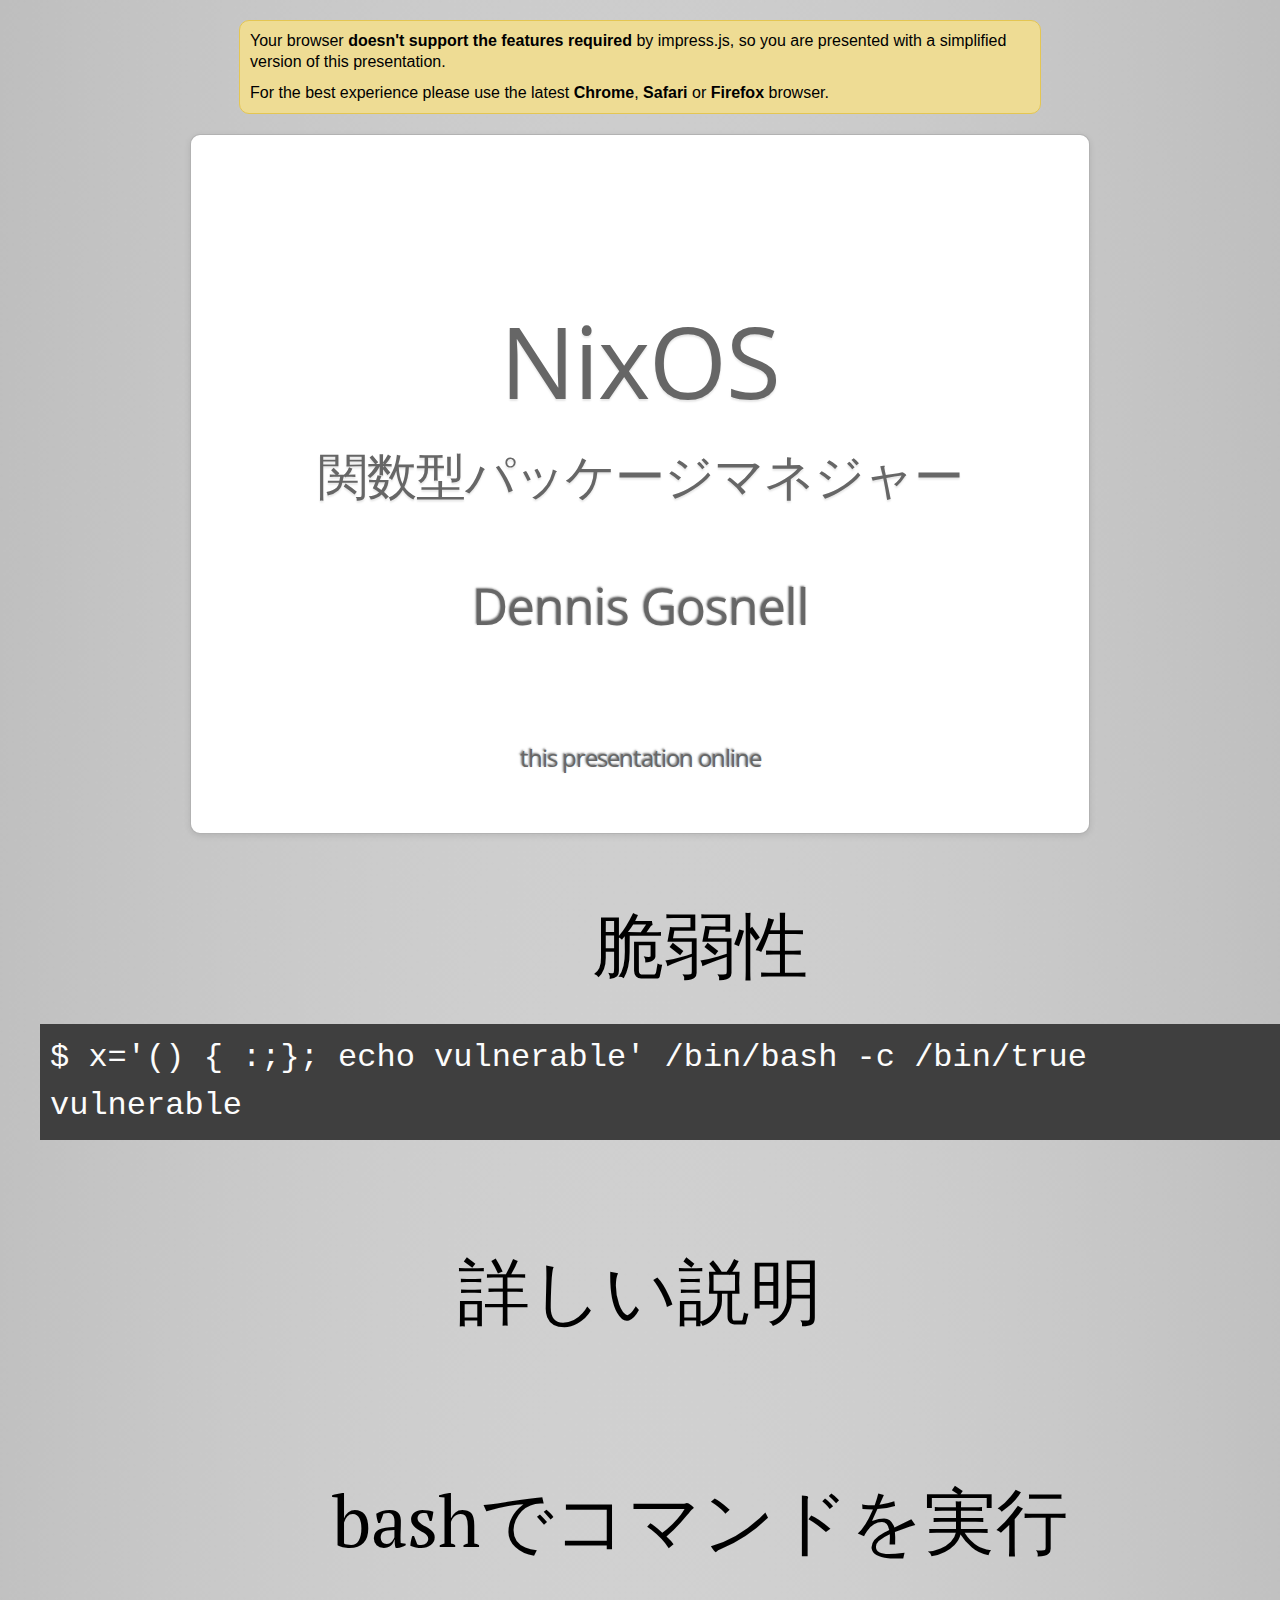
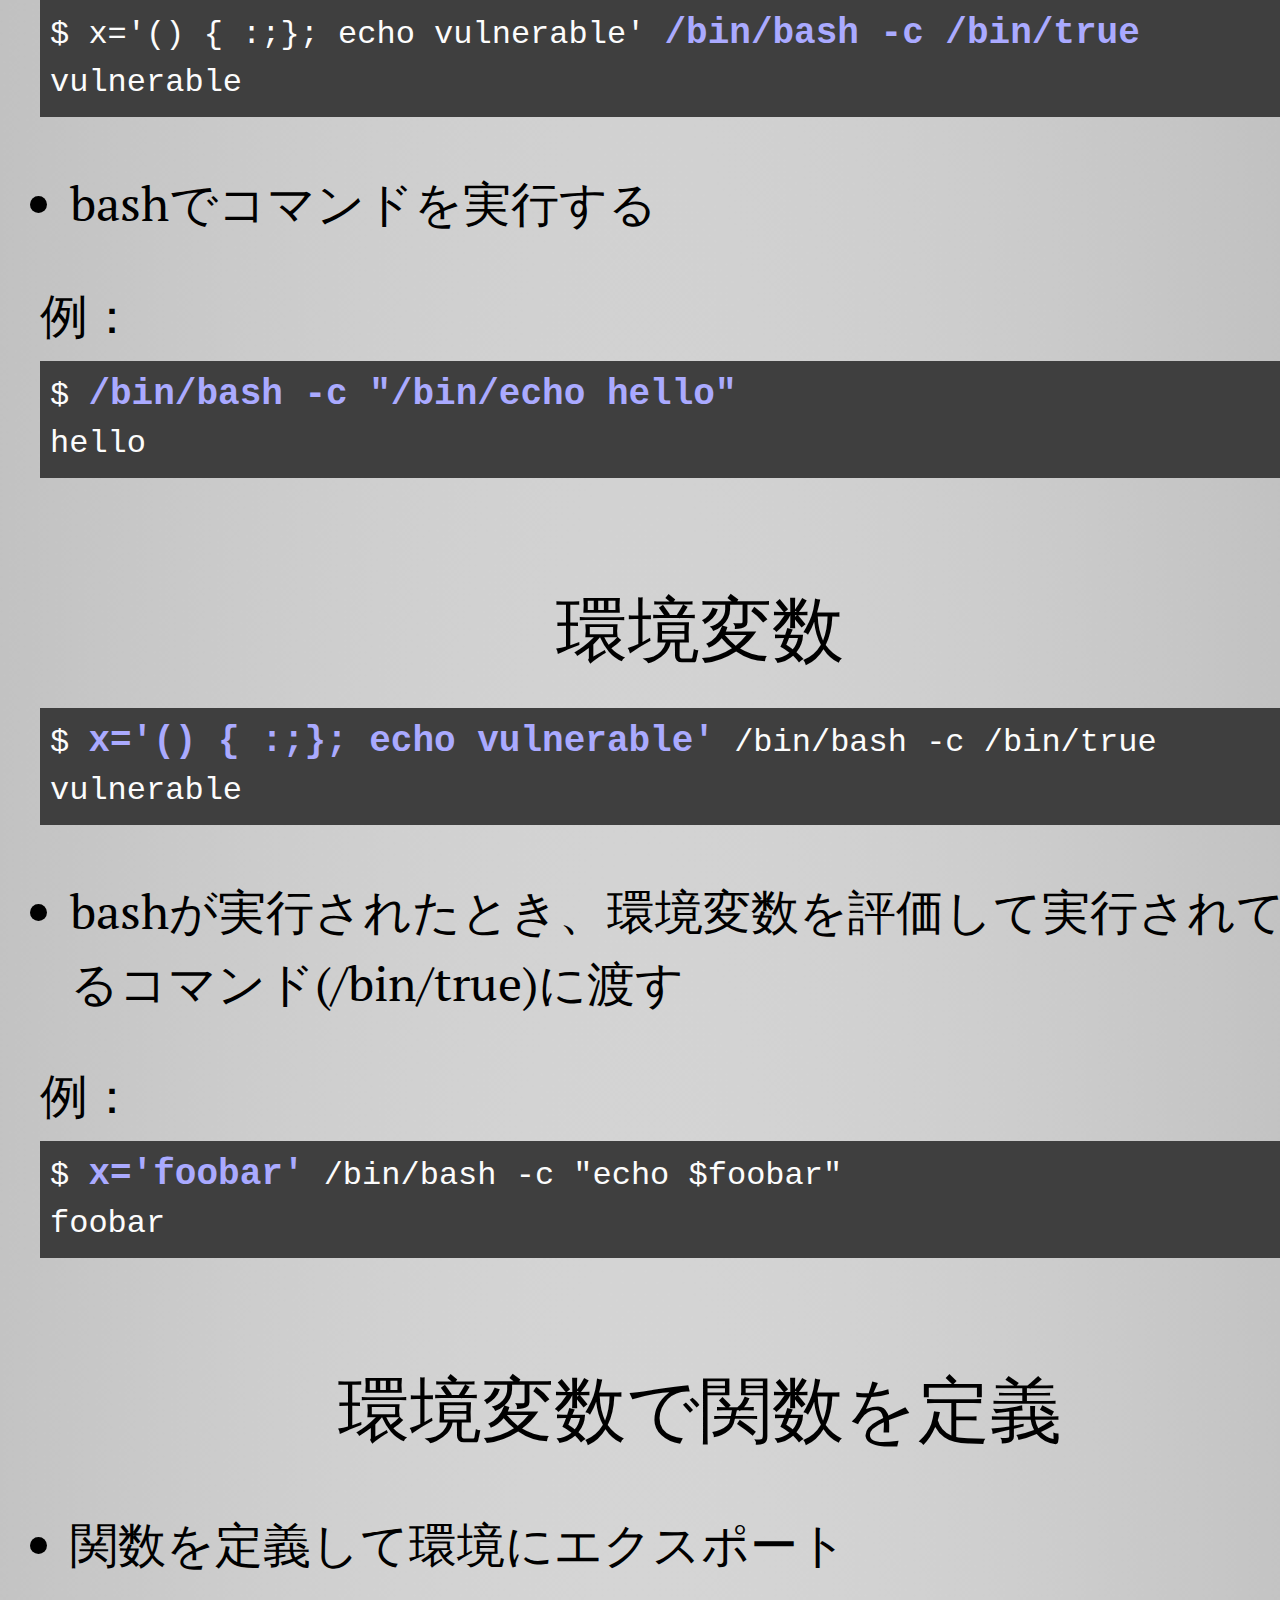
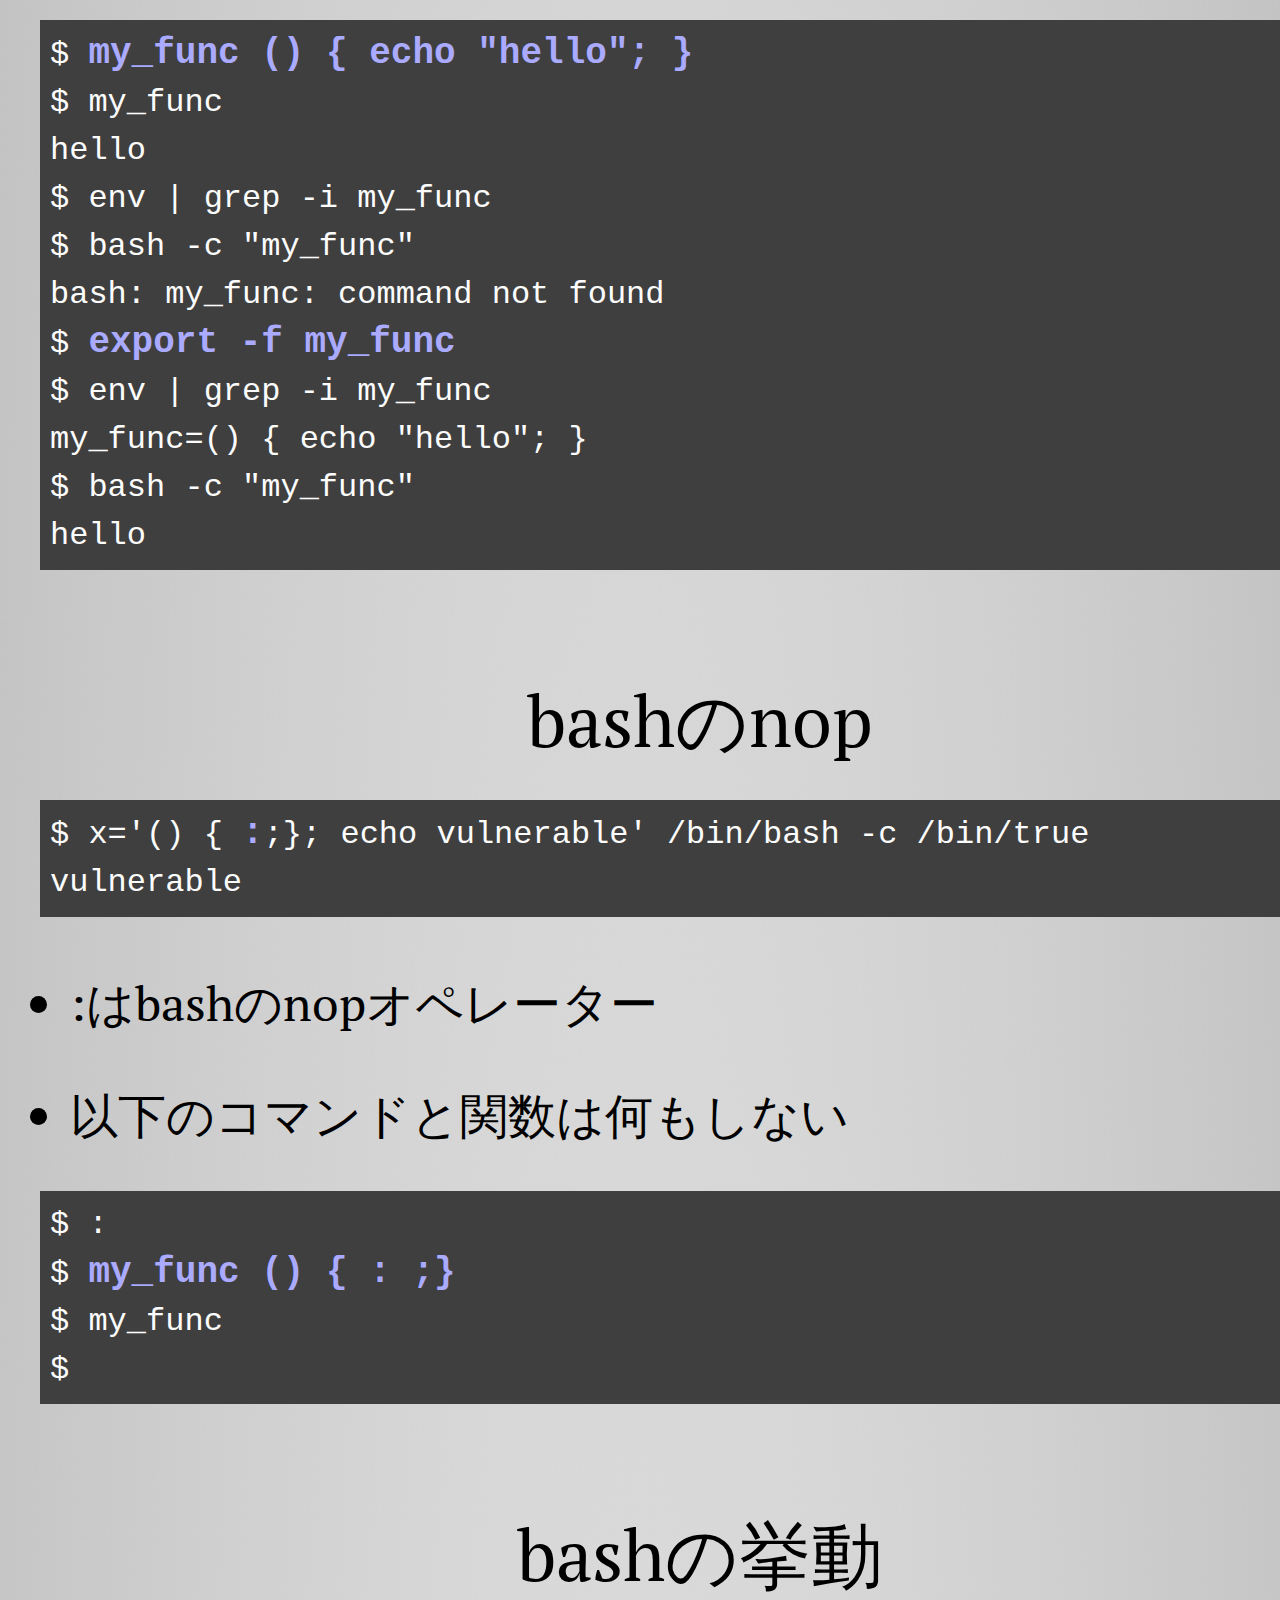
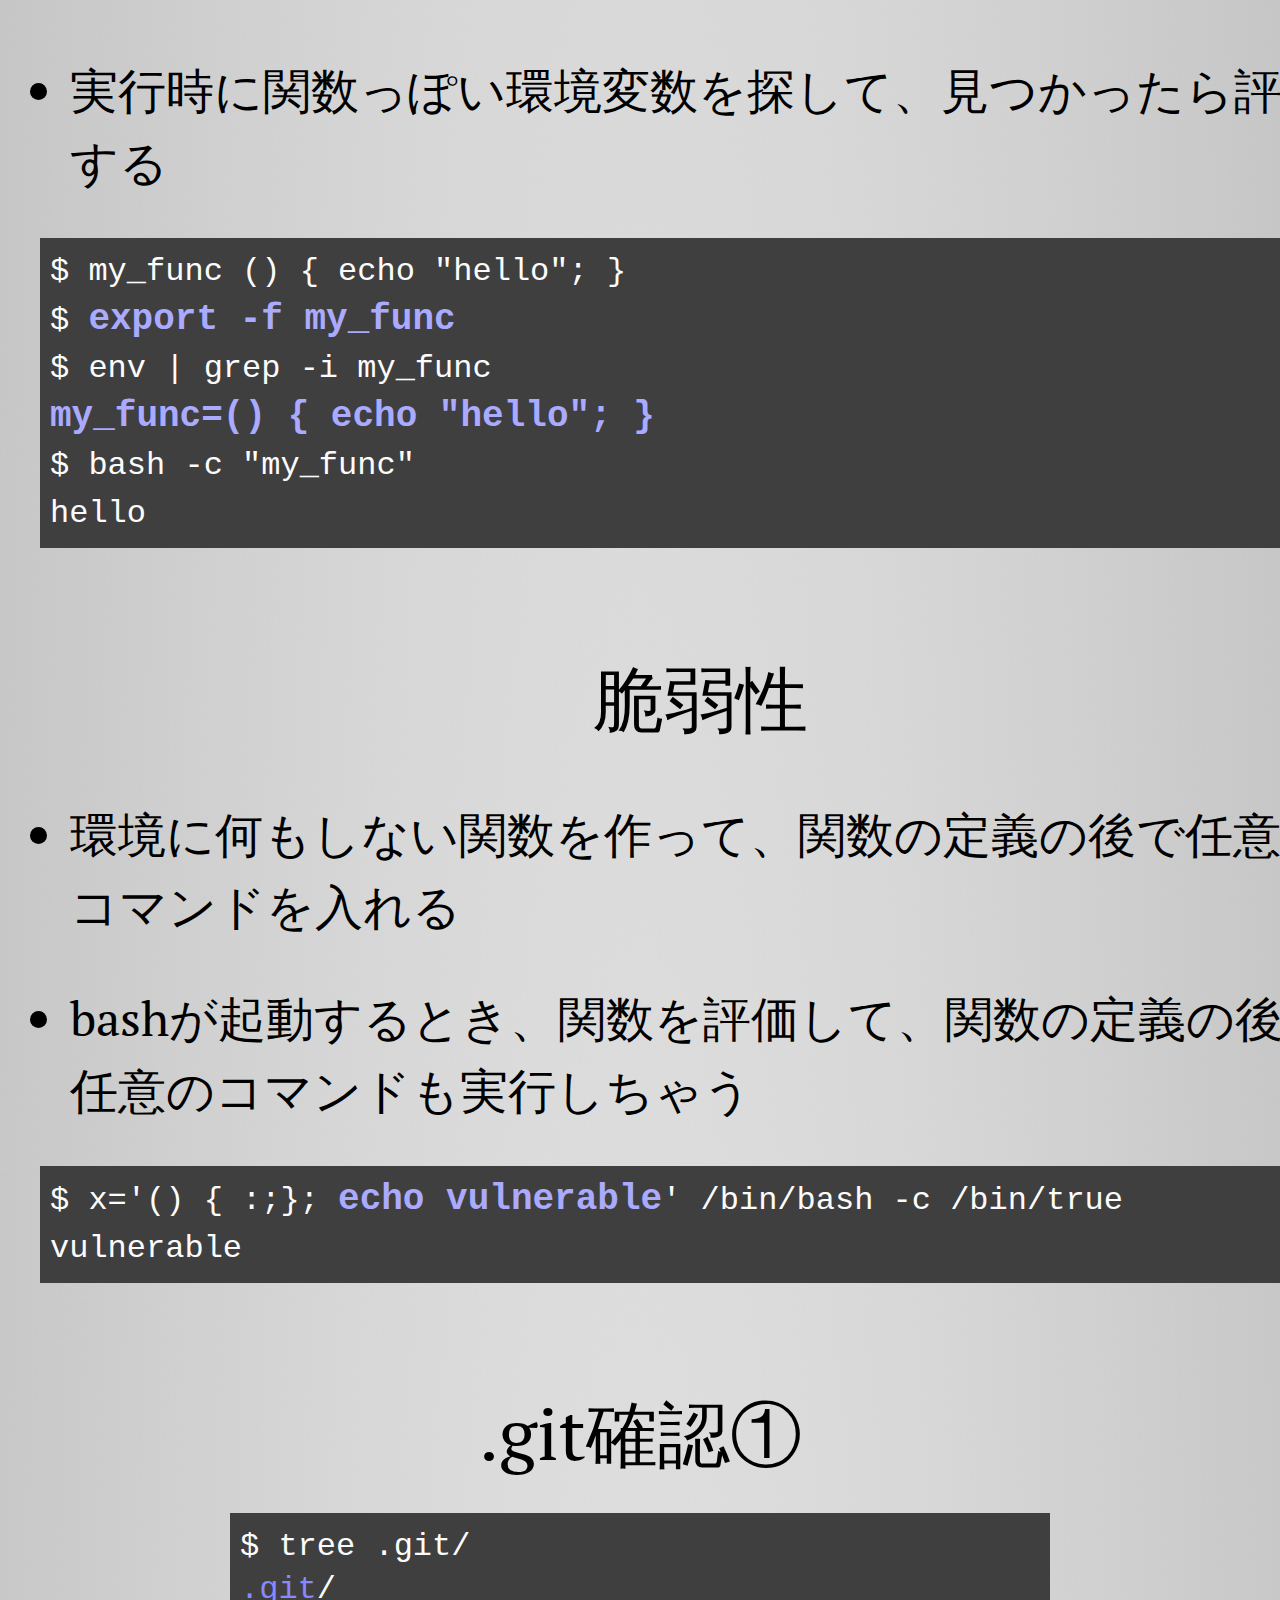
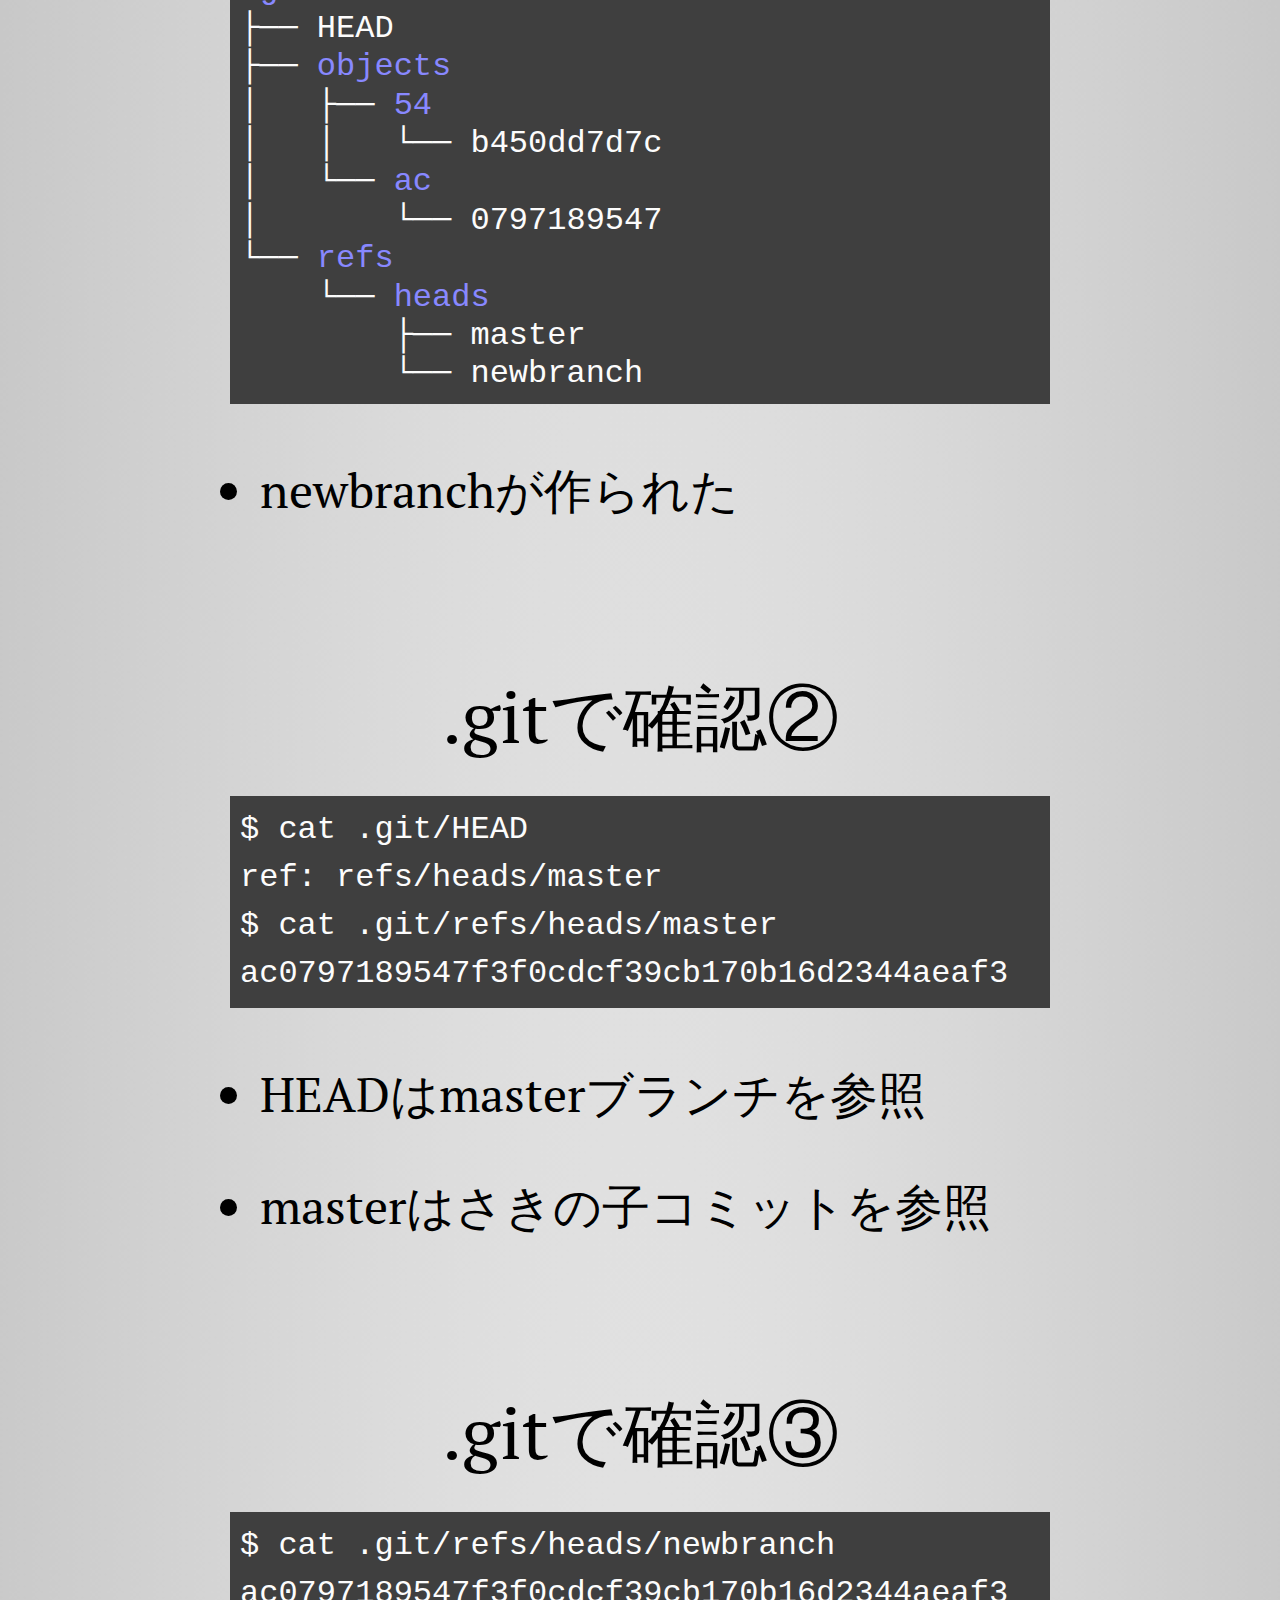
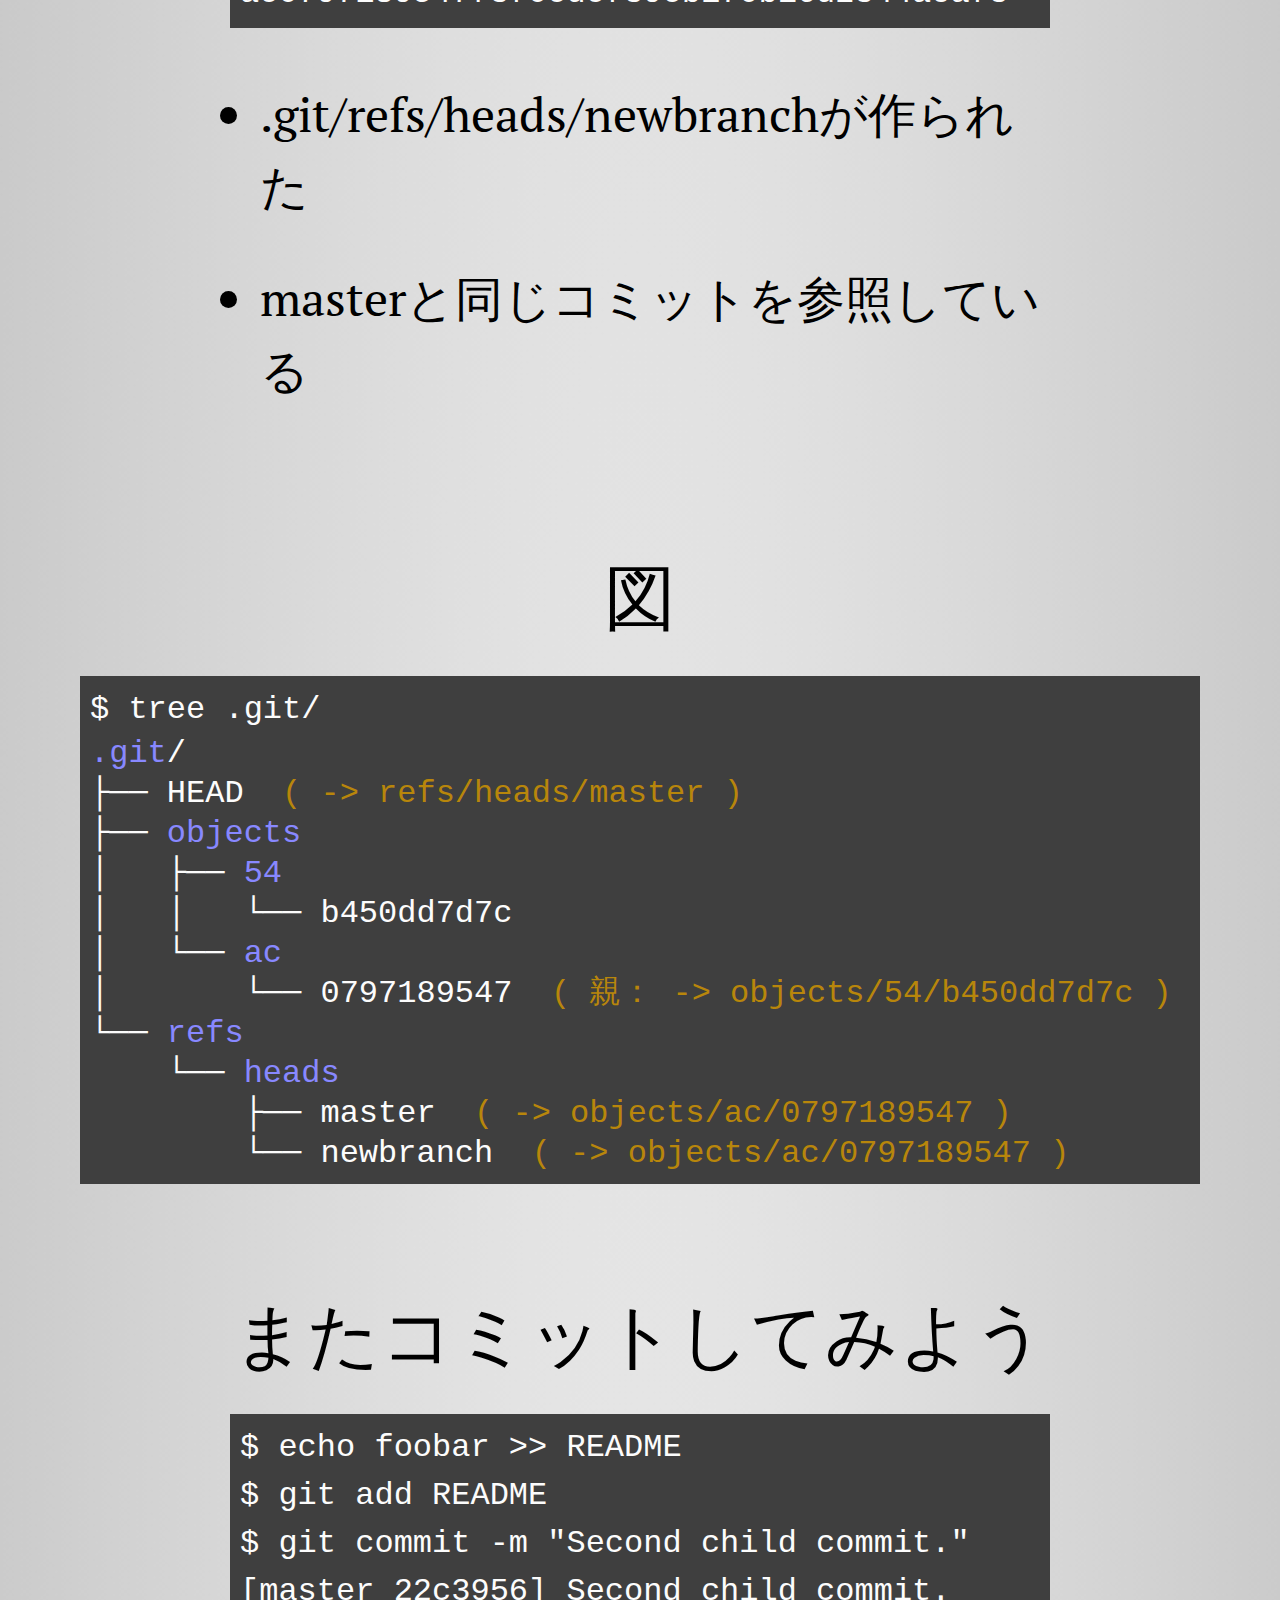
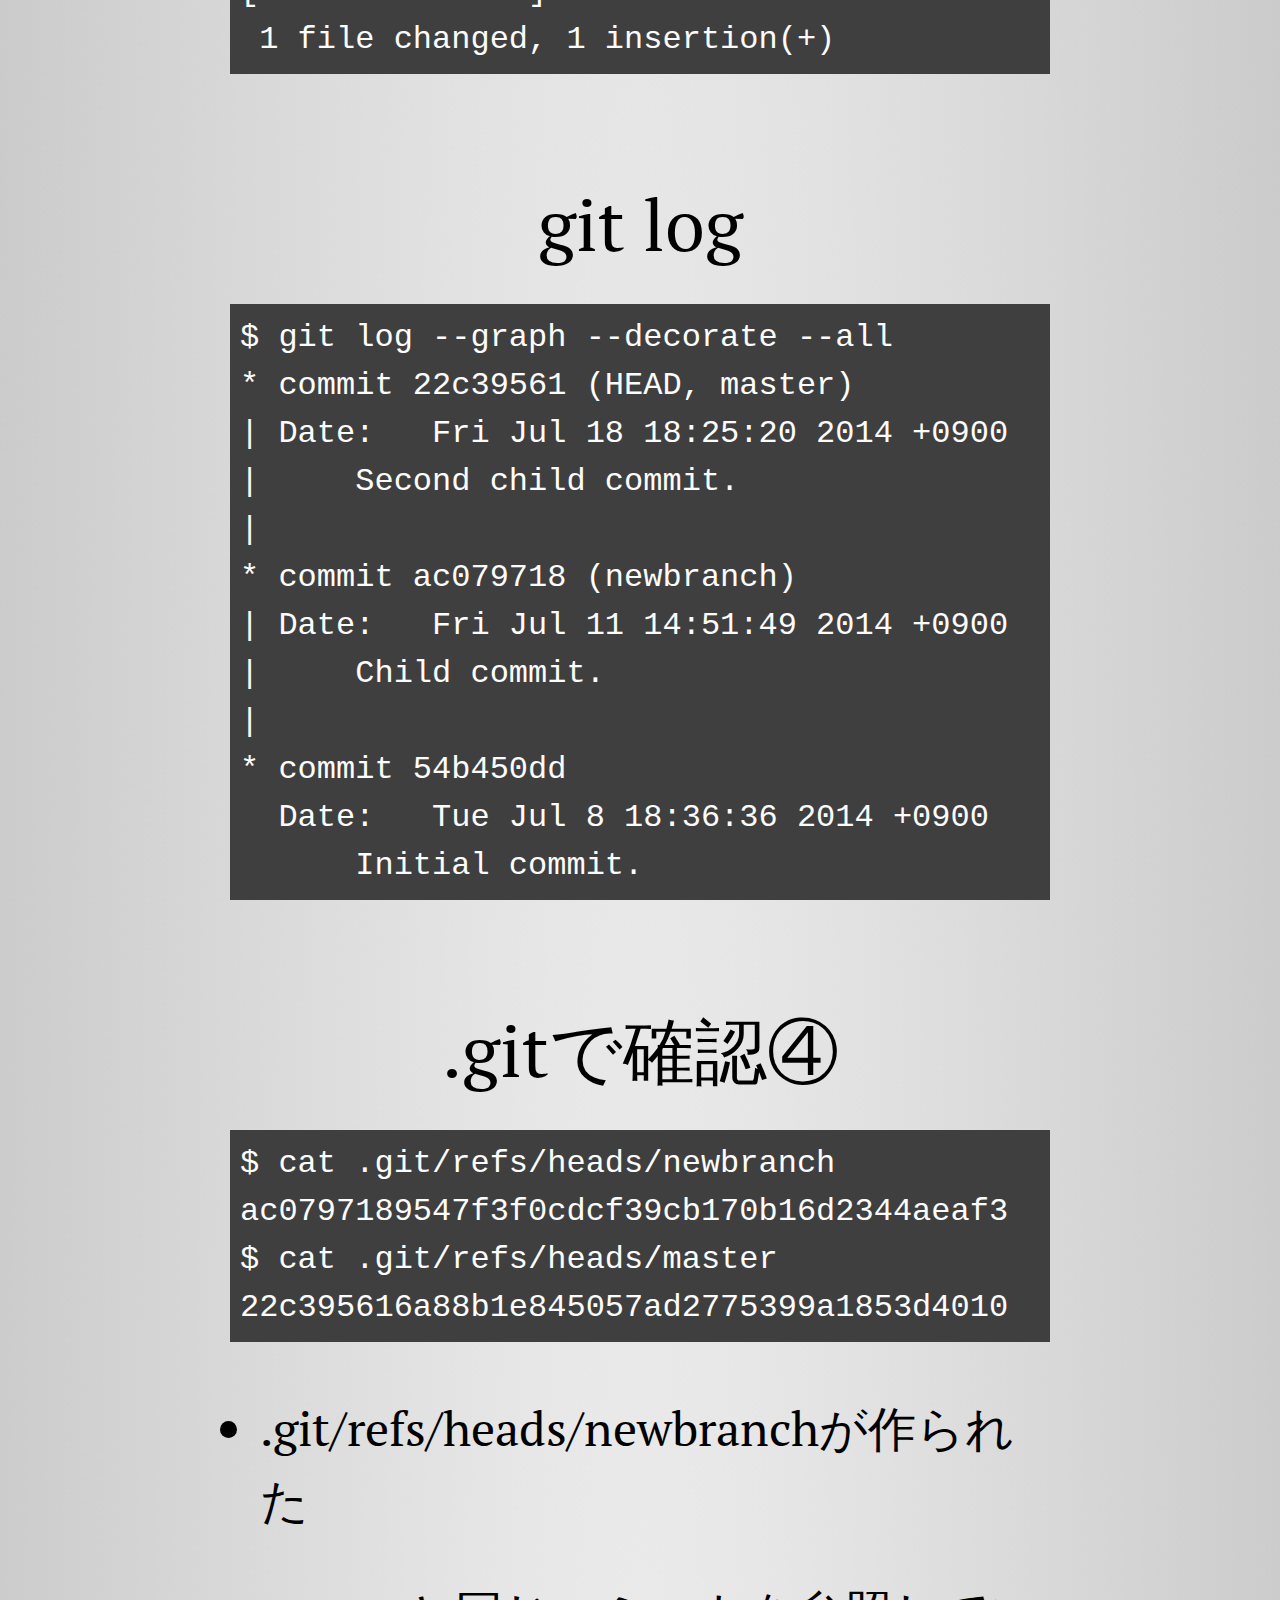
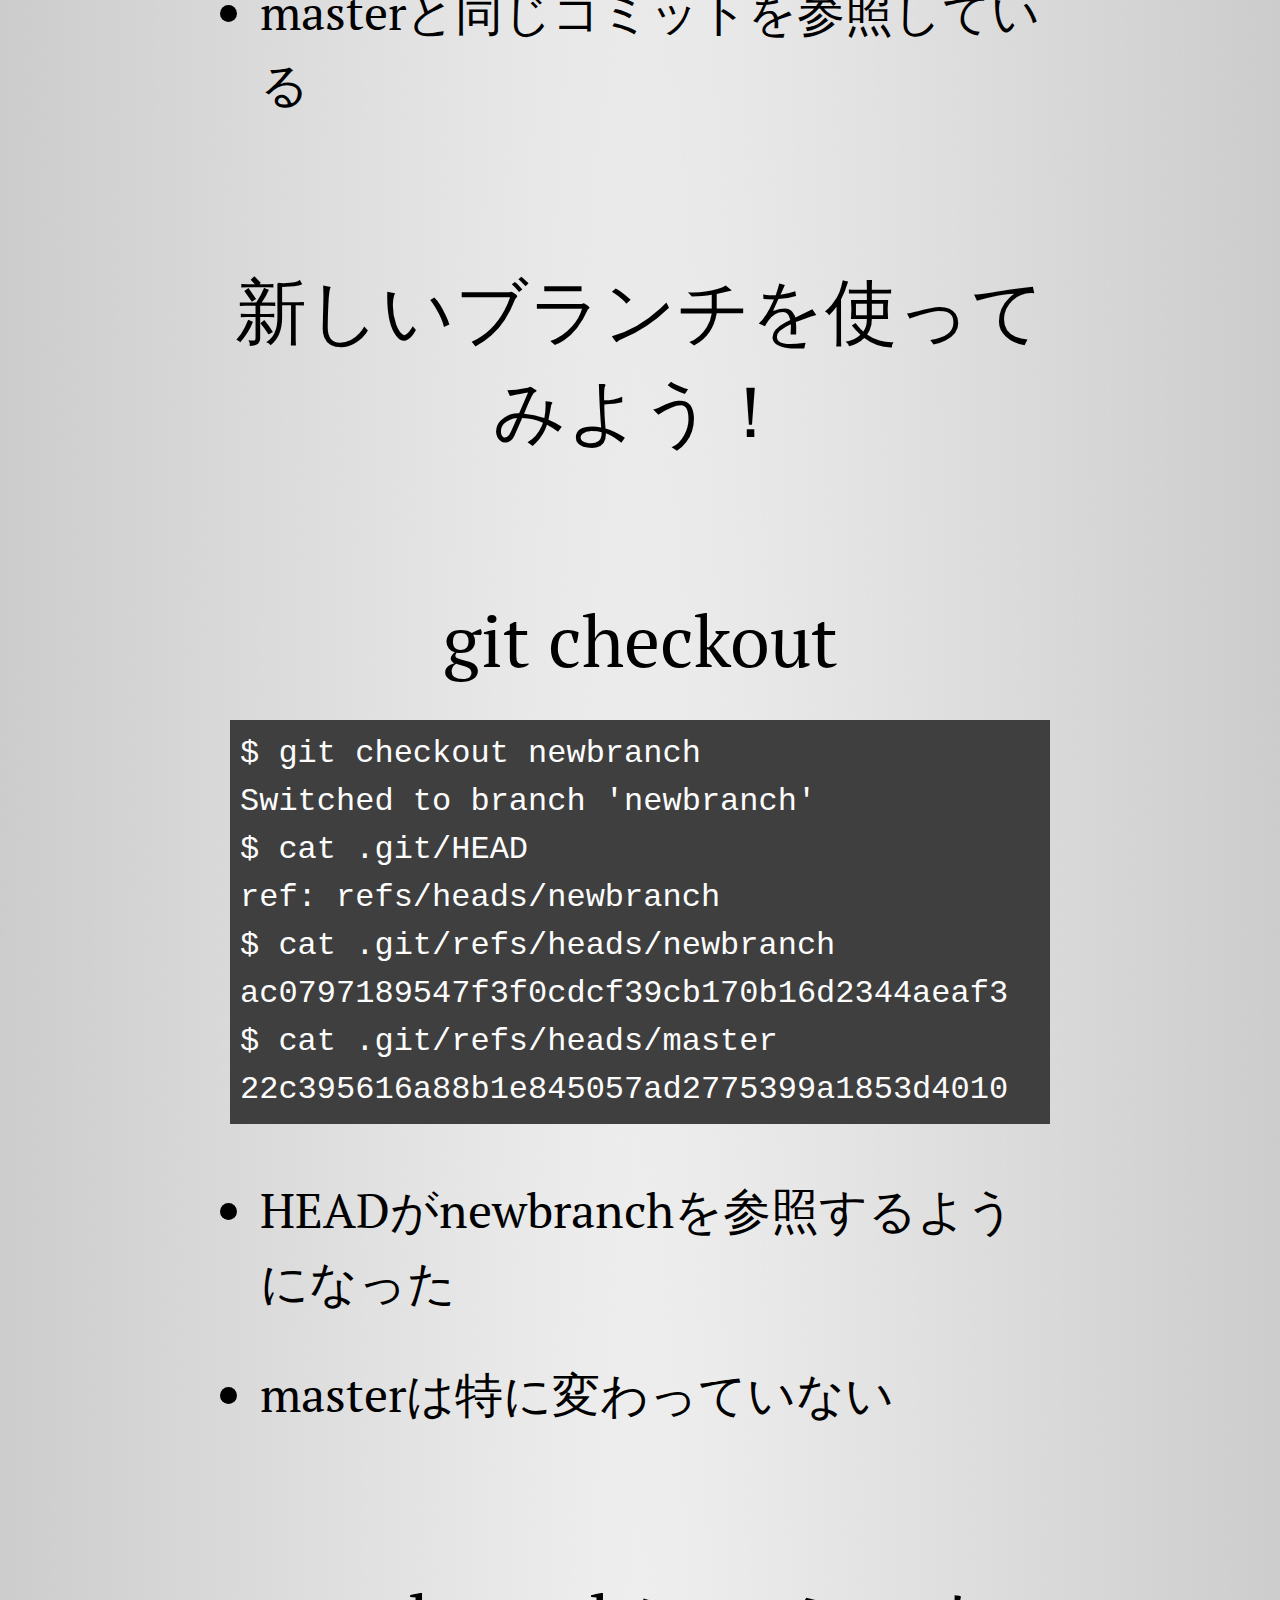
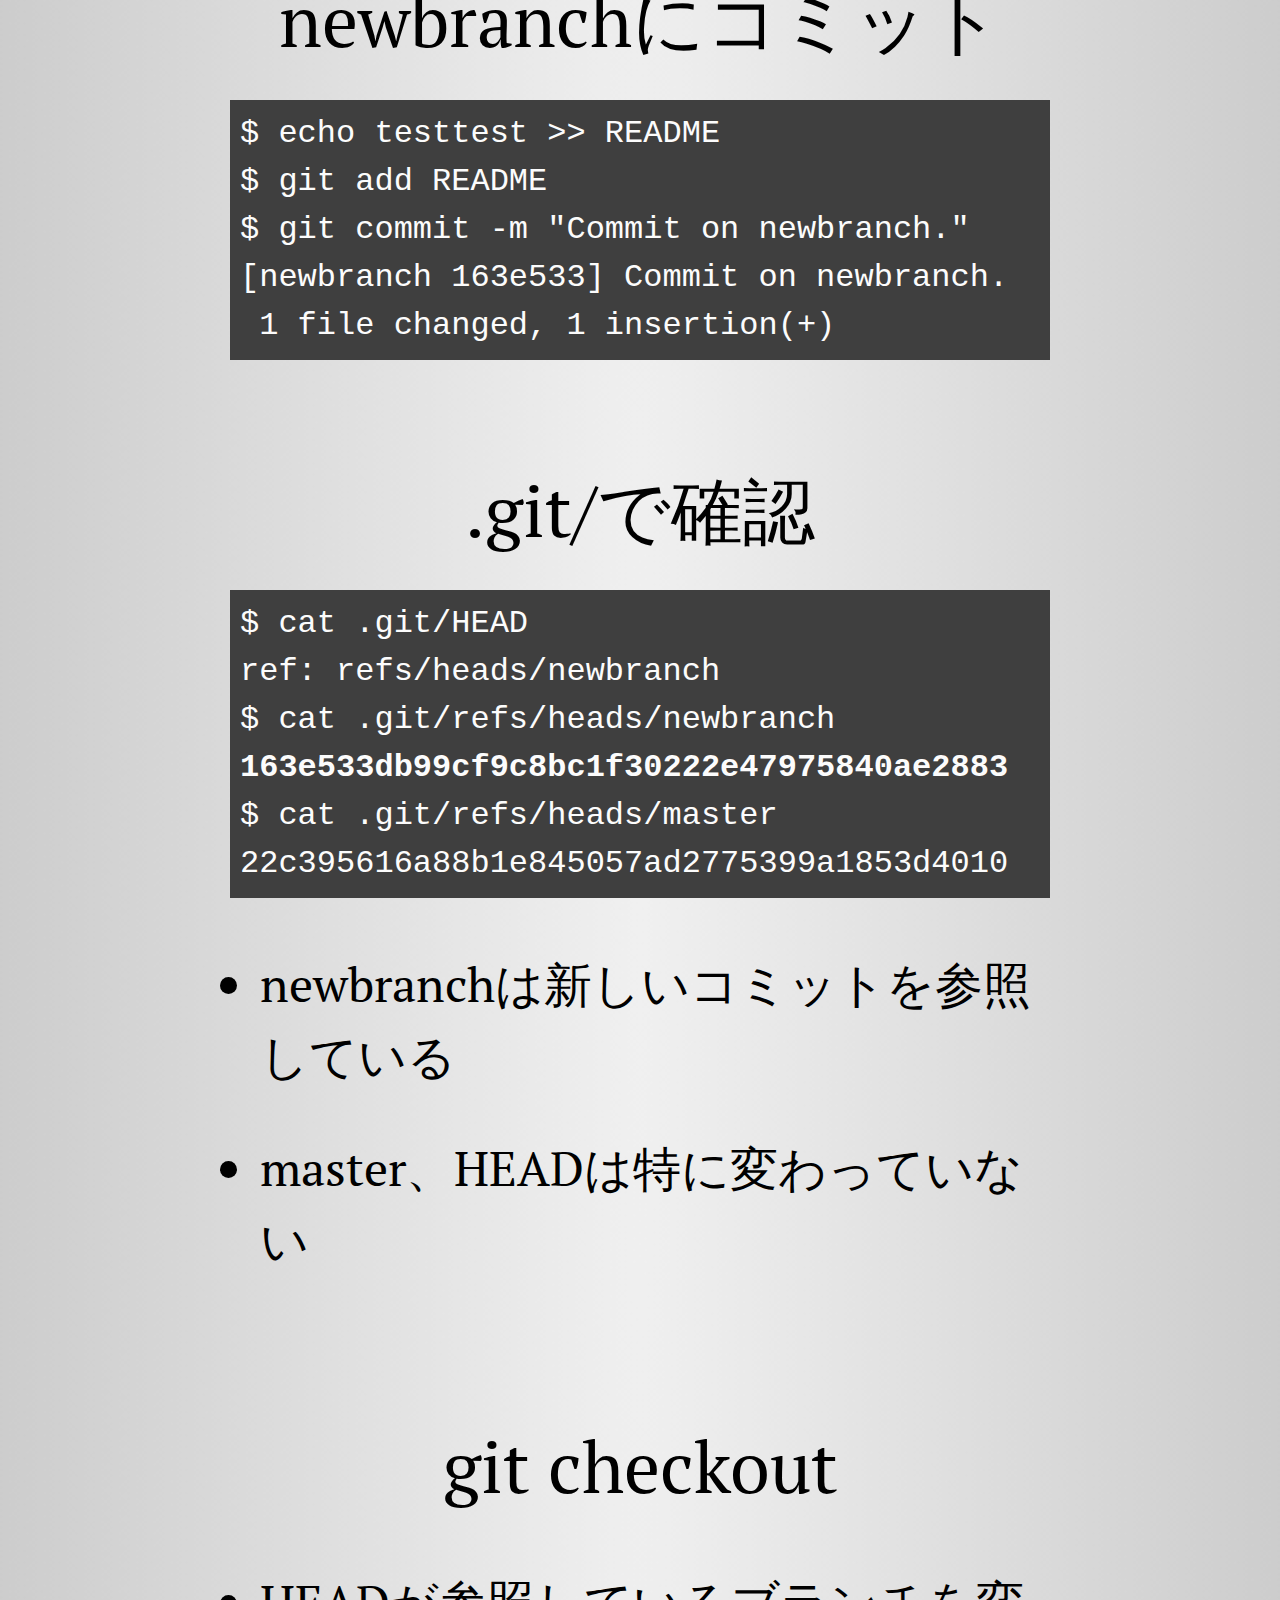
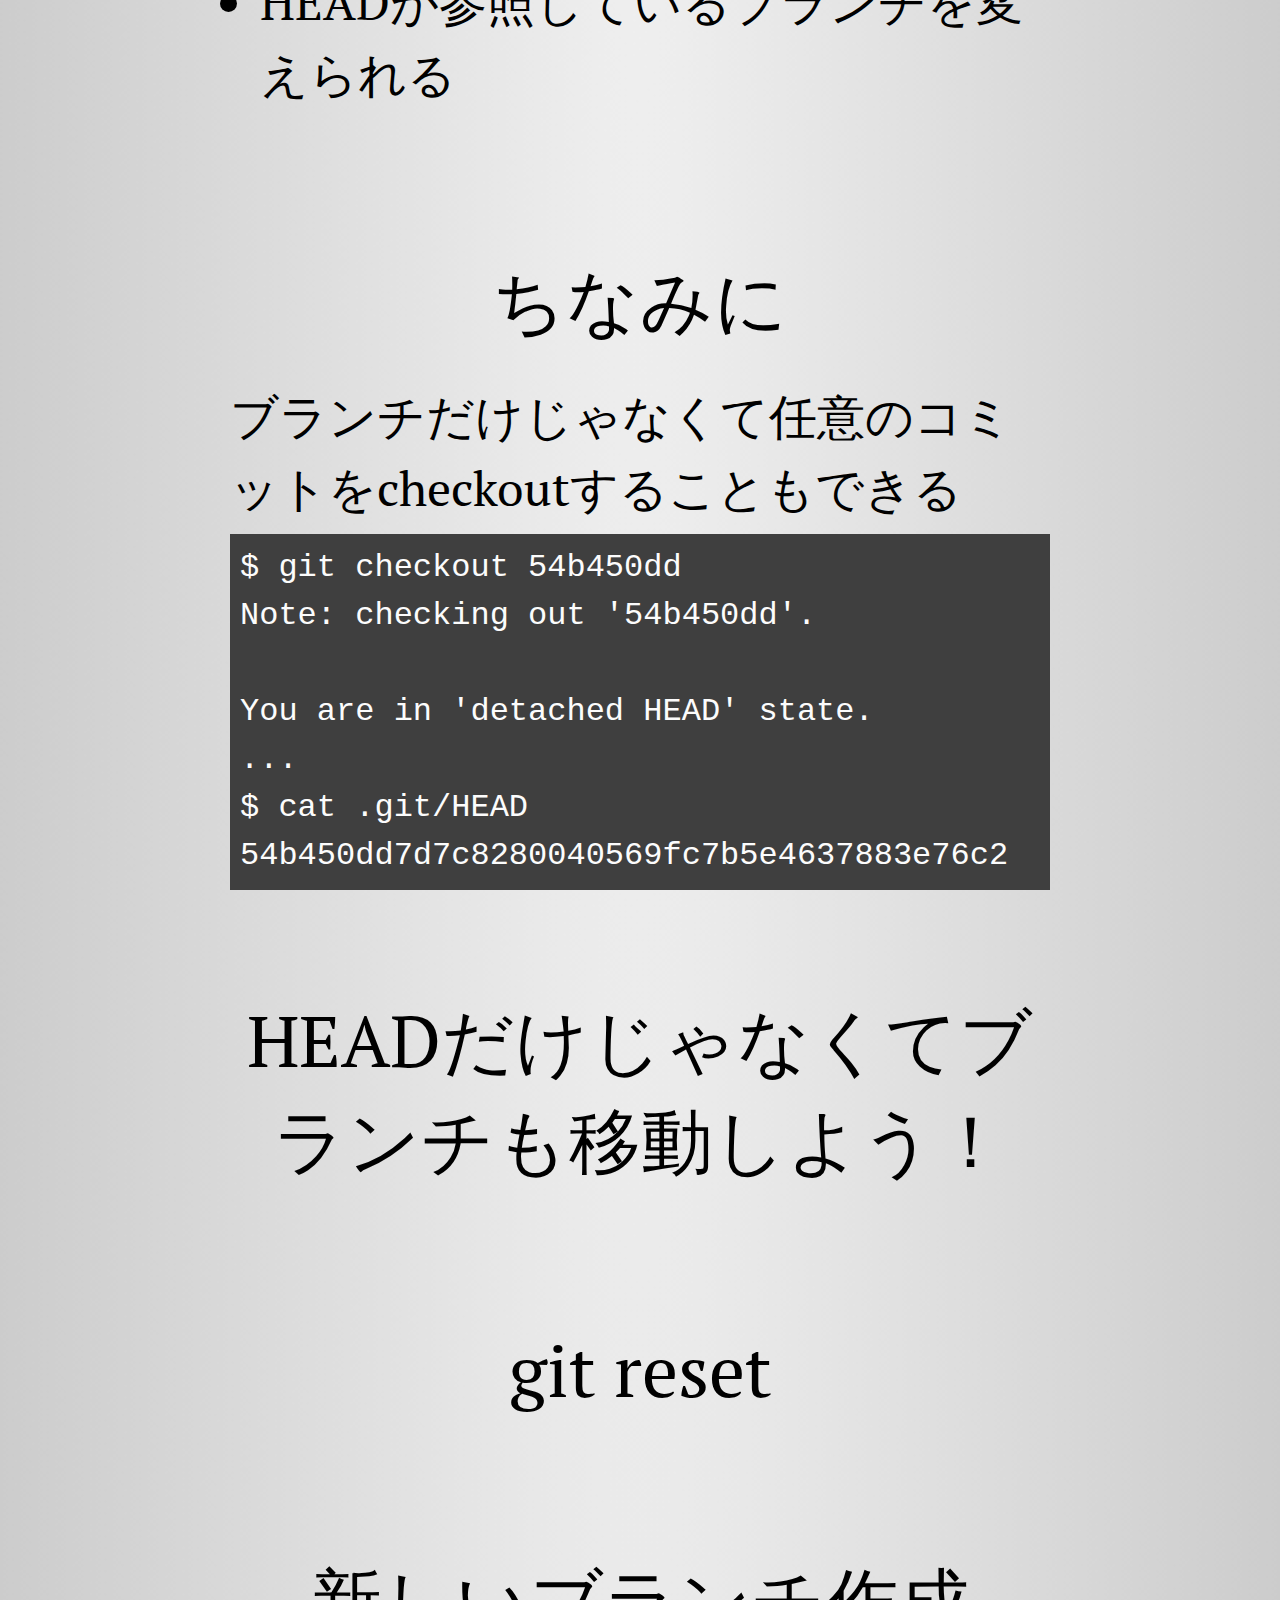
==== index.html @ 652dd2c5 "Update" ====
<!doctype html>
<html lang="en">
<head>
	<meta charset="utf-8" />
	<meta name="viewport" content="width=1024" />
	<meta name="apple-mobile-web-app-capable" content="yes" />
	<title>NixOS LT</title>

	<meta name="author" content="Dennis Gosnell" />

	<link href="http://fonts.googleapis.com/css?family=Open+Sans:regular,semibold,italic,italicsemibold|PT+Sans:400,700,400italic,700italic|PT+Serif:400,700,400italic,700italic" rel="stylesheet" />

	<link href="css/impress-demo.css" rel="stylesheet" />
	<link href="css/ansi2html.css" rel="stylesheet" />

	<link rel="shortcut icon" href="favicon.png" />
	<link rel="apple-touch-icon" href="apple-touch-icon.png" />

	<!-- For syntax highlighting -->
	<link rel="stylesheet" href="css/highlight-default.min.css">
	<script src="js/highlight.min.js"></script>
	<script src="js/jquery.min.js"></script>
	<!--<script src="js/mystuff.js"></script>-->
	<script>hljs.initHighlightingOnLoad();</script>

	<script>
		(function(i,s,o,g,r,a,m){i['GoogleAnalyticsObject']=r;i[r]=i[r]||function(){
		(i[r].q=i[r].q||[]).push(arguments)},i[r].l=1*new Date();a=s.createElement(o),
		m=s.getElementsByTagName(o)[0];a.async=1;a.src=g;m.parentNode.insertBefore(a,m)
		})(window,document,'script','//www.google-analytics.com/analytics.js','ga');
		ga('create', 'UA-51552880-1', 'cdepillabout.github.io');
		ga('send', 'pageview');
	</script>
</head>

<body class="impress-not-supported">

<div class="fallback-message">
    <p>Your browser <b>doesn't support the features required</b> by impress.js, so you are presented with a simplified version of this presentation.</p>
    <p>For the best experience please use the latest <b>Chrome</b>, <b>Safari</b> or <b>Firefox</b> browser.</p>
</div>

<!--
    Now that's the core element used by impress.js.

    That's the wrapper for your presentation steps. In this element all the impress.js magic happens.
    It doesn't have to be a `<div>`. Only `id` is important here as that's how the script find it.

    You probably won't need it now, but there are some configuration options that can be set on this element.

    To change the duration of the transition between slides use `data-transition-duration="2000"` giving it
    a number of ms. It defaults to 1000 (1s).

    You can also control the perspective with `data-perspective="500"` giving it a number of pixels.
    It defaults to 1000. You can set it to 0 if you don't want any 3D effects.
    If you are willing to change this value make sure you understand how CSS perspective works:
    https://developer.mozilla.org/en/CSS/perspective

    But as I said, you won't need it for now, so don't worry - there are some simple but interesing things
    right around the corner of this tag ;)
-->
<div id="impress">

    <div class="step slide title" data-x="0" data-y="0">
			<div class="centerdiv-in-slide">
        <h1>NixOS</h1>
        <h3 style="margin-top: 40px;">関数型パッケージマネジャー</h3>
				<p style="margin-top: 70px;"><a href="https://github.com/cdepillabout">Dennis Gosnell</a></p>
				<p style="margin-top: 70px;"><small style="font-size: 24px;">
					<a href="http://cdepillabout.github.io/nixos-lt/index.html">this presentation online</a>
				</small</p>
			</div>
    </div>

    <!-- <div class="step slide title" data-x="1000" data-y="0"> -->
				<!-- <h3>親コミットと子コミットの話</h3> -->
				<!-- <div style="margin-top: 30px; position: relative; display: inline-block;"> -->
					<!-- <img style="" src="img/commitgraph.png"></img> -->
					<!-- <div style="width: 12%; height: 50%; top: 10%; border: 10px solid blue; position: absolute; z-index: 10;"></div> -->
				<!-- </div> -->
				<!-- <p style="margin-top: 30px; line-height: 50px; font-size: 40px;"><em>コミットとコミット</em>の関係と、<em>ブランチとコミット</em>の関係を詳しく調べます。</p> -->
    <!-- </div> -->

    <!-- <div class="step slide title" data-x="2000" data-y="0"> -->
			<!-- <div class="centerdiv"> -->
				<!-- <h2>今日話すこと</h2> -->
				<!-- <ul> -->
					<!-- <li><pre><code class="bash">git branch</code></pre></li> -->
					<!-- <li><pre><code class="bash">git checkout</code></pre></li> -->
					<!-- <li><pre><code class="bash">git reset</code></pre></li> -->
					<!-- <li><pre><code class="bash">git merge</code></pre></li> -->
					<!-- <li><pre><code class="bash">git rebase</code></pre></li> -->
			<!-- </div> -->
    <!-- </div> -->

    <div class="step problem verywide" data-x="2000" data-y="0">
			<div class="centerdiv">
				<h2>脆弱性</h2>
				<pre>$ <code class="bash">x='() { :;}; echo vulnerable' /bin/bash -c /bin/true</code>
vulnerable</pre>
			</div>
    </div>

    <div class="step problem" data-x="4000" data-y="0">
			<div class="centerdiv">
				<h2>詳しい説明</h2>
			</div>
    </div>

    <div class="step problem title verywide" data-x="6000" data-y="0">
			<div class="centerdiv">
				<h2>bashでコマンドを実行</h2>
				<pre>$ x='() { :;}; echo vulnerable' <span class="emphasize">/bin/bash -c /bin/true</span>
vulnerable</pre>
				<ul>
					<li>bashでコマンドを実行する</li>
				</ul>
				例：
				<pre>$ <span class="emphasize">/bin/bash -c "/bin/echo hello"</span>
hello</pre>
			</div>
    </div>

    <div class="step problem title verywide" data-x="8000" data-y="0">
			<div class="centerdiv">
				<h2>環境変数</h2>
				<pre>$ <span class="emphasize">x='() { :;}; echo vulnerable'</span> /bin/bash -c /bin/true
vulnerable</pre>
				<ul>
					<li>bashが実行されたとき、環境変数を評価して実行されているコマンド(/bin/true)に渡す</li>
				</ul>
				例：
				<pre>$ <span class="emphasize">x='foobar'</span> /bin/bash -c "echo $foobar"
foobar</pre>
			</div>
    </div>

    <div class="step problem title verywide" data-x="10000" data-y="0">
			<div class="centerdiv">
				<h2>環境変数で関数を定義</h2>
				<ul>
					<li>関数を定義して環境にエクスポート</li>
				</ul>
				<pre>$ <span class="emphasize">my_func () { echo "hello"; }</span>
$ my_func
hello
$ env | grep -i my_func
$ bash -c "my_func"
bash: my_func: command not found
$ <span class="emphasize">export -f my_func</span>
$ env | grep -i my_func
my_func=() { echo "hello"; }
$ bash -c "my_func"
hello</pre>
			</div>
    </div>

    <div class="step problem title verywide" data-x="12000" data-y="0">
			<div class="centerdiv">
				<h2>bashのnop</h2>
				<pre>$ x='() { <span class="emphasize">:</span>;}; echo vulnerable' /bin/bash -c /bin/true
vulnerable</pre>
				<ul>
					<li>:はbashのnopオペレーター</li>
					<li>以下のコマンドと関数は何もしない</li>
				</ul>
				<pre>$ :
$ <span class="emphasize">my_func () { : ;}</span>
$ my_func
$</pre>
			</div>
    </div>

    <div class="step problem title verywide" data-x="14000" data-y="0">
			<div class="centerdiv">
				<h2>bashの挙動</h2>
				<ul>
					<li>実行時に関数っぽい環境変数を探して、見つかったら評価する</li>
				</ul>
				<pre>$ my_func () { echo "hello"; }
$ <span class="emphasize">export -f my_func</span>
$ env | grep -i my_func
<span class="emphasize">my_func=() { echo "hello"; }</span>
$ bash -c "my_func"
hello</pre>
			</div>
    </div>

    <div class="step problem title verywide" data-x="16000" data-y="0">
			<div class="centerdiv">
				<h2>脆弱性</h2>
				<ul>
					<li>環境に何もしない関数を作って、関数の定義の後で任意のコマンドを入れる</li>
					<li>bashが起動するとき、関数を評価して、関数の定義の後の任意のコマンドも実行しちゃう</li>
				</ul>
				<pre>$ x='() { :;}; <span class="emphasize">echo vulnerable</span>' /bin/bash -c /bin/true
vulnerable</pre>
			</div>
    </div>

    <!-- <div class="step problem" data-x="6500" data-y="0"> -->
			<!-- <div class="centerdiv"> -->
				<!-- <h2>前回の復習①</h2> -->
				<!-- <pre>$ <code class="bash">cat .git/HEAD</code> -->
<!-- ref: refs/heads/master -->
<!-- $ <code class="bash">cat .git/refs/heads/master</code> -->
<!-- 54b450dd7d7c8280040569fc7b5e4637883e76c2 -->
<!-- $ <code class="bash">cat .git/objects/54/b450dd7d7c82*</code> -->
<!-- ...</pre> -->
			<!-- </div> -->
    <!-- </div> -->

    <!-- <div class="step problem wide" data-x="8000" data-y="0"> -->
			<!-- <div class="centerdiv"> -->
				<!-- <h2>前回の復習②</h2> -->
				<!-- <pre>$ <code class="bash">tree .git/</code> -->
<!-- <div style="font-size: 32px; line-height: 120%;"><span class="directoryblue">.git</span>/ -->
<!-- ├── HEAD  <span class="linkyellow" >( -&gt; refs/heads/master )</span> -->
<!-- ├── <span class="directoryblue">objects</span>/ -->
<!-- │   ├── <span class="directoryblue">54</span>/ -->
<!-- │   │   ├── 3b9bebdc6bd5c4b22136034a95dd097a57d3dd -->
<!-- │   │   └── b450dd7d7c8280040569fc7b5e4637883e76c2 -->
<!-- │   └── <span class="directoryblue">e6</span>/ -->
<!-- │       └── 9de29bb2d1d6434b8b29ae775ad8c2e48c5391 -->
<!-- └── <span class="directoryblue">refs</span>/ -->
 <!--    ├── <span class="directoryblue">heads</span>/ -->
 <!--    │   └── master  <span class="linkyellow" >( -&gt; objects/54/b450dd7d7c82800... )</span> -->
 <!--    └── <span class="directoryblue">tags</span>/</div></pre> -->
			<!-- </div> -->
    <!-- </div> -->

    <!-- <div class="step problem" data-x="9500" data-y="0"> -->
			<!-- <div class="centerdiv"> -->
				<!-- <h2>子コミット</h2> -->
				<!-- <pre>$ <code class="bash">echo "hogehoge" &gt;&gt; README</code> -->
<!-- $ <code class="bash">git add README</code> -->
<!-- $ <code class="bash">git commit -m "Child commit."</code> -->
<!-- [master ac07971] Child commit. -->
 <!-- 1 file changed, 1 insertion(+)</pre> -->
			<!-- </div> -->
    <!-- </div> -->

    <!-- <div class="step problem" data-x="11000" data-y="0"> -->
			<!-- <div class="centerdiv"> -->
				<!-- <div style="background: white; margin-bottom: 50px;"> -->
					<!-- <p>.git/HEAD</p> -->
					<!-- <p>.git/refs/heads/master</p> -->
				<!-- </div> -->
				<!-- <h2>どう変わった？</h2> -->
			<!-- </div> -->
		<!-- </div> -->

    <!-- <div class="step problem" data-x="12500" data-y="0"> -->
			<!-- <div class="centerdiv"> -->
				<!-- <h2>最初のコミット：HEAD</h2> -->
				<!-- <pre>$ <code class="bash">cat .git/HEAD</code> -->
<!-- ref: refs/heads/master</pre> -->
			<!-- </div> -->
		<!-- </div> -->

    <!-- <div class="step problem" data-x="12500" data-y="500"> -->
			<!-- <div class="centerdiv"> -->
				<!-- <h2>二番目のコミット：HEAD</h2> -->
				<!-- <pre>$ <code class="bash">cat .git/HEAD</code> -->
<!-- ref: refs/heads/master</pre> -->
			<!-- </div> -->
		<!-- </div> -->

    <!-- <div class="step problem" data-x="12500" data-y="1000"> -->
			<!-- <div class="centerdiv"> -->
				<!-- <h3>コミットを何回しても、HEADが参照しているブランチが変わらない</h3> -->
			<!-- </div> -->
		<!-- </div> -->

    <!-- <div class="step problem" data-x="14000" data-y="0"> -->
			<!-- <div class="centerdiv"> -->
				<!-- <h2>最初のコミット：<br/>masterブランチ</h2> -->
				<!-- <pre>$ <code class="bash">cat .git/refs/heads/master</code> -->
<!-- 54b450dd7d7c8280040569fc7b5e4637883e76c2</pre> -->
			<!-- </div> -->
		<!-- </div> -->

    <!-- <div class="step problem" data-x="14000" data-y="500"> -->
			<!-- <div class="centerdiv"> -->
				<!-- <h2>二番目のコミット：<br/>masterブランチ</h2> -->
				<!-- <pre>$ <code class="bash">cat .git/refs/heads/master</code> -->
<!-- ac0797189547f3f0cdcf39cb170b16d2344aeaf3</pre> -->
			<!-- </div> -->
		<!-- </div> -->

    <!-- <div class="step problem" data-x="14000" data-y="1000"> -->
			<!-- <div class="centerdiv"> -->
				<!-- <h3>コミットをするたびに、masterブランチが参照しているコミットが変わる</h3> -->
			<!-- </div> -->
		<!-- </div> -->

    <!-- <div class="step problem wide" data-x="15500" data-y="0"> -->
			<!-- <div class="centerdiv"> -->
				<!-- <h2>親コミット <span style="font-size: 60px;">and</span> 子コミット</h2> -->
				<!-- <pre>$ <code class="bash">git log --pretty=raw</code> -->
<!-- commit: ac07971895 -->
<!-- <span class="directoryblue">parent: 54b450dd7d</span> -->
<!-- author: &lt;testuser@example.com&gt; Jul 13 14:51:49 -->

    <!-- Child commit. -->

<!-- commit: 54b450dd7d -->
<!-- author: &lt;testuser@example.com&gt; Jul 8 18:36:36 -->

    <!-- Initial commit.</pre> -->
			<!-- </div> -->
		<!-- </div> -->

    <!-- <div class="step problem" data-x="15500" data-y="500"> -->
			<!-- <div class="centerdiv"> -->
				<!-- <h3>子コミットが親コミットを参照している</h3> -->
			<!-- </div> -->
		<!-- </div> -->

    <!-- <div class="step problem" data-x="17500" data-y="0"> -->
			<!-- <div class="centerdiv"> -->
				<!-- <h2>コマンド紹介</h2> -->
			<!-- </div> -->
		<!-- </div> -->

    <!-- <div class="step problem" data-x="19000" data-y="0"> -->
			<!-- <div class="centerdiv"> -->
				<!-- <h2>git branch</h2> -->
			<!-- </div> -->
		<!-- </div> -->

    <!-- <div class="step problem title" data-x="20500" data-y="0"> -->
			<!-- <div class="centerdiv"> -->
				<!-- <h2>全部のブランチを表示</h2> -->
				<!-- <pre>$ <code class="bash">git branch --verbose --all</code> -->
<!-- * <span style="color: green;">master</span> ac07971 Child commit.</pre> -->
				<!-- <ul> -->
					<!-- <li>masterブランチしかない</li> -->
					<!-- <li>コミットハッシュとコミットメッセージも見れる</li> -->
				<!-- </ul> -->
			<!-- </div> -->
		<!-- </div> -->

    <!-- <div class="step problem title" data-x="20500" data-y="700"> -->
			<!-- <div class="centerdiv"> -->
				<!-- <h2>ブランチ追加</h2> -->
				<!-- <pre>$ <code class="bash">git branch newbranch</code> -->
<!-- $ <code class="bash">git branch --verbose --all</code> -->
<!-- * <span style="color: green;">master</span>     ac07971  Child commit. -->
  <!-- newbranch  ac07971  Child commit.</pre> -->
				<!-- <ul> -->
					<!-- <li>newbranchが作られた</li> -->
					<!-- <li>masterと同じコミットを参照している</li> -->
				<!-- </ul> -->
			<!-- </div> -->
		<!-- </div> -->

    <div class="step problem title" data-x="20500" data-y="1600">
			<div class="centerdiv">
				<h2>.git確認①</h2>
				<pre>$ <code class="bash">tree .git/</code>
<div style="font-size: 32px; line-height: 120%;"><span class="directoryblue">.git</span>/
├── HEAD
├── <span class="directoryblue">objects</span>
│   ├── <span class="directoryblue">54</span>
│   │   └── b450dd7d7c
│   └── <span class="directoryblue">ac</span>
│       └── 0797189547
└── <span class="directoryblue">refs</span>
    └── <span class="directoryblue">heads</span>
        ├── master
        └── newbranch</div></pre>
				<ul>
					<li>newbranchが作られた</li>
				</ul>
			</div>
		</div>

    <div class="step problem title" data-x="20500" data-y="2400">
			<div class="centerdiv">
				<h2>.gitで確認②</h2>
				<pre>$ <code class="bash">cat .git/HEAD</code>
ref: refs/heads/master
$ <code class="bash">cat .git/refs/heads/master</code>
ac0797189547f3f0cdcf39cb170b16d2344aeaf3</pre>
				<ul>
					<li>HEADはmasterブランチを参照</li>
					<li>masterはさきの子コミットを参照</li>
				</ul>
			</div>
		</div>

    <div class="step problem title" data-x="20500" data-y="3200">
			<div class="centerdiv">
				<h2>.gitで確認③</h2>
				<pre>$ <code class="bash">cat .git/refs/heads/newbranch</code>
ac0797189547f3f0cdcf39cb170b16d2344aeaf3</pre>
				<ul>
					<li>.git/refs/heads/newbranchが作られた</li>
					<li>masterと同じコミットを参照している</li>
				</ul>
			</div>
		</div>

    <div class="step problem title wide" data-x="20500" data-y="4000">
			<div class="centerdiv">
				<h2>図</h2>
				<pre>$ <code class="bash">tree .git/</code>
<div style="font-size: 32px; line-height: 125%;"><span class="directoryblue">.git</span>/
├── HEAD  <span class="linkyellow" >( -&gt; refs/heads/master )</span>
├── <span class="directoryblue">objects</span>
│   ├── <span class="directoryblue">54</span>
│   │   └── b450dd7d7c
│   └── <span class="directoryblue">ac</span>
│       └── 0797189547  <span class="linkyellow" >( 親： -&gt; objects/54/b450dd7d7c )</span>
└── <span class="directoryblue">refs</span>
    └── <span class="directoryblue">heads</span>
        ├── master  <span class="linkyellow" >( -&gt; objects/ac/0797189547 )</span>
        └── newbranch  <span class="linkyellow" >( -&gt; objects/ac/0797189547 )</span></div></pre>
			</div>
		</div>

    <div class="step problem title" data-x="20500" data-y="4800">
			<div class="centerdiv">
				<h2>またコミットしてみよう</h2>
				<pre>$ <code class="bash">echo foobar &gt;&gt; README</code>
$ <code class="bash">git add README</code>
$ <code class="bash">git commit -m "Second child commit."</code>
[master 22c3956] Second child commit.
 1 file changed, 1 insertion(+)
</pre>
			</div>
		</div>

    <div class="step problem title" data-x="20500" data-y="5600">
			<div class="centerdiv">
				<h2>git log</h2>
				<pre>$ <code class="bash">git log --graph --decorate --all </code>
* <span class="f3">commit 22c39561 (<span class="bold"><span class="f6">HEAD</span></span>, <span class="bold"><span class="f2">master</span></span>)</span>
<span class="f1">|</span> Date:   Fri Jul 18 18:25:20 2014 +0900
<span class="f1">|</span>     Second child commit.
<span class="f1">|</span>
* <span class="f3">commit ac079718 (<span class="bold"><span class="f2">newbranch</span></span>)</span>
<span class="f1">|</span> Date:   Fri Jul 11 14:51:49 2014 +0900
<span class="f1">|</span>     Child commit.
<span class="f1">|</span>
* <span class="f3">commit 54b450dd</span>
  Date:   Tue Jul 8 18:36:36 2014 +0900
      Initial commit.</pre>
			</div>
		</div>

    <div class="step problem title" data-x="20500" data-y="8000">
			<div class="centerdiv">
				<h2>.gitで確認④</h2>
				<pre>$ <code class="bash">cat .git/refs/heads/newbranch</code>
ac0797189547f3f0cdcf39cb170b16d2344aeaf3
$ <code class="bash">cat .git/refs/heads/master</code>
22c395616a88b1e845057ad2775399a1853d4010</pre>
				<ul>
					<li>.git/refs/heads/newbranchが作られた</li>
					<li>masterと同じコミットを参照している</li>
				</ul>
			</div>
		</div>

    <div class="step problem title" data-x="22000" data-y="0">
			<div class="centerdiv">
				<h2>新しいブランチを使ってみよう！</h2>
			</div>
		</div>

    <div class="step problem title" data-x="23500" data-y="0">
			<div class="centerdiv">
				<h2>git checkout</h2>
				<pre>$ <code class="bash">git checkout newbranch</code>
Switched to branch 'newbranch'
$ <code class="bash">cat .git/HEAD</code>
ref: refs/heads/newbranch
$ <code class="bash">cat .git/refs/heads/newbranch</code>
ac0797189547f3f0cdcf39cb170b16d2344aeaf3
$ <code class="bash">cat .git/refs/heads/master</code>
22c395616a88b1e845057ad2775399a1853d4010
</pre>
				<ul>
					<li>HEADがnewbranchを参照するようになった</li>
					<li>masterは特に変わっていない</li>
				</ul>
			</div>
		</div>

    <div class="step problem title" data-x="23500" data-y="1000">
			<div class="centerdiv">
				<h2>newbranchにコミット</h2>
				<pre>$ <code class="bash">echo testtest &gt;&gt; README</code>
$ <code class="bash">git add README</code>
$ <code class="bash">git commit -m "Commit on newbranch."</code>
[newbranch 163e533] Commit on newbranch.
 1 file changed, 1 insertion(+)</pre>
			</div>
		</div>

    <div class="step problem title" data-x="23500" data-y="2000">
			<div class="centerdiv">
				<h2>.git/で確認</h2>
				<pre>$ <code class="bash">cat .git/HEAD</code>
ref: refs/heads/newbranch
$ <code class="bash">cat .git/refs/heads/newbranch</code>
<b>163e533db99cf9c8bc1f30222e47975840ae2883</b>
$ <code class="bash">cat .git/refs/heads/master</code>
22c395616a88b1e845057ad2775399a1853d4010</pre>
				<ul>
					<li>newbranchは新しいコミットを参照している</li>
					<li>master、HEADは特に変わっていない</li>
				</ul>
			</div>
		</div>

    <div class="step problem title" data-x="23500" data-y="3000">
			<div class="centerdiv">
				<h2>git checkout</h2>
				<ul>
					<li>HEADが参照しているブランチを変えられる</li>
				</ul>
			</div>
		</div>

    <div class="step problem title" data-x="23500" data-y="4000">
			<div class="centerdiv">
				<h2>ちなみに</h2>
				<p>ブランチだけじゃなくて任意のコミットをcheckoutすることもできる</p>
				<pre>$ <code class="bash">git checkout 54b450dd</code>
Note: checking out '54b450dd'.

You are in 'detached HEAD' state.
...
$ <code class="bash">cat .git/HEAD</code>
54b450dd7d7c8280040569fc7b5e4637883e76c2</pre>
			</div>
		</div>

    <div class="step problem title" data-x="25000" data-y="0">
			<div class="centerdiv">
				<h2>HEADだけじゃなくてブランチも移動しよう！</h2>
			</div>
		</div>

    <div class="step problem title" data-x="26500" data-y="0">
			<div class="centerdiv">
				<h2>git reset</h2>
			</div>
		</div>

    <div class="step problem title" data-x="28000" data-y="0">
			<div class="centerdiv">
				<h2>新しいブランチ作成</h2>
				<pre>$ <code class="bash">git branch test</code>
$ <code class="bash">cat .git/HEAD</code>
ref: refs/heads/newbranch
$ <code class="bash">cat .git/refs/heads/newbranch</code>
ac0797189547f3f0cdcf39cb170b16d2344aeaf3
$ <code class="bash">cat .git/refs/heads/master</code>
22c395616a88b1e845057ad2775399a1853d4010
$ <code class="bash"><b>cat .git/refs/heads/test</b></code>
ac0797189547f3f0cdcf39cb170b16d2344aeaf3
</pre>
			</div>
		</div>

    <div class="step problem title" data-x="28000" data-y="1000">
			<div class="centerdiv">
				<h2>checkout</h2>
				<pre>$ <code class="bash">git checkout test</code>
Switched to branch 'test'
$ <code class="bash">cat .git/HEAD</code>
<b>ref: refs/heads/test</b>
$ <code class="bash">cat .git/refs/heads/newbranch</code>
ac0797189547f3f0cdcf39cb170b16d2344aeaf3
$ <code class="bash">cat .git/refs/heads/test</code>
ac0797189547f3f0cdcf39cb170b16d2344aeaf3
</pre>
				<ul>
					<li>HEADがtestを参照するようになった</li>
				</ul>
			</div>
		</div>

    <div class="step problem title" data-x="28000" data-y="2000">
			<div class="centerdiv">
				<h2>masterが参照しているコミットに、testを参照させる</h2>
			</div>
    </div>

    <div class="step problem title" data-x="28000" data-y="3000">
			<div class="centerdiv">
				<h2>reset</h2>
				<pre>$ <code class="bash">git reset --hard master</code>
HEAD is now at 22c3956 Second child commit.
$ <code class="bash">cat .git/HEAD</code>
ref: refs/heads/test
$ <code class="bash">cat .git/refs/heads/test</code>
<b>22c395616a88b1e845057ad2775399a1853d4010</b>
$ <code class="bash">cat .git/refs/heads/master</code>
22c395616a88b1e845057ad2775399a1853d4010
</pre>
				<ul>
					<li>testも22c395616を参照している</li>
				</ul>
			</div>
		</div>

    <div class="step problem title" data-x="28000" data-y="4000">
			<div class="centerdiv">
				<h2>resetのフラグ</h2>
				<ul>
					<li>--soft</li>
					<li>--mixed</li>
					<li>--hard</li>
					<li>...</li>
				</ul>
			</div>
    </div>

    <div class="step problem title" data-x="29500" data-y="0">
			<div class="centerdiv">
				<h2>git merge...</h2>
			</div>
    </div>

    <div class="step problem title" data-x="31000" data-y="0">
			<div class="centerdiv">
				<h2>...の話はしません。</h2>
				<p>聞きたい人いますか？</p>
			</div>
    </div>

    <div class="step problem title" data-x="32500" data-y="0">
			<div class="centerdiv">
				<h2>今日の最後のコマンド</h2>
			</div>
    </div>

    <div class="step problem title" data-x="34000" data-y="0">
			<div class="centerdiv">
				<h2>一番怖いと言われているコマンド</h2>
			</div>
    </div>

    <div class="step problem title" data-x="35500" data-y="0">
			<div class="centerdiv">
				<h2>git rebase</h2>
			</div>
    </div>

    <div class="step problem title" data-x="37000" data-y="0">
			<div class="centerdiv">
				<h2>まずレポジトリーを整理</h2>
			</div>
    </div>

    <div class="step problem title" data-x="37000" data-y="600">
			<div class="centerdiv">
				<pre>$ <code class="bash">git checkout master</code>
Switched to branch 'master'
$ <code class="bash">git branch -D newbranch</code>
Deleted branch newbranch (was 163e533).
$ <code class="bash">git branch -D test</code>
Deleted branch test (was 22c3956).
</pre>
				<ul>
					<li>newbranchとtestブランチを削除</li>
				</ul>
			</div>
		</div>

    <div class="step problem title" data-x="37000" data-y="1600">
			<div class="centerdiv">
				<h2>ブランチ削除確認</h2>
				<pre>$ <code class="bash">tree .git/refs</code>
<div style="font-size: 32px; line-height: 120%;"><span class="bold"><span class="f4">.git/refs/</span></span>
├── <span class="bold"><span class="f4">heads</span></span>
│   └── master
└── <span class="bold"><span class="f4">tags</span></span></div></pre>
				<ul>
					<li>newbranchとtestブランチは.git/refs/から消えている</li>
				</ul>
			</div>
		</div>

    <div class="step problem title" data-x="37000" data-y="2600">
			<div class="centerdiv">
				<h2>test2ブランチ作成</h2>
				<pre>$ <code class="bash">git branch test2</code></pre>
			</div>
		</div>

    <div class="step problem title" data-x="37000" data-y="3600">
			<div class="centerdiv">
				<h2>masterにテストコミット</h2>
				<pre>$ <code class="bash">echo "hello1" &gt;&gt; master-test-file </code>
$ <code class="bash">git add master-test-file</code>
$ <code class="bash">git commit -m 'master commit 1'</code>
[master b27026d] master commit 1
 1 file changed, 1 insertion(+)
 create mode 100644 master-test-file
$ <code class="bash">echo "hello2" &gt;&gt; master-test-file </code>
$ <code class="bash">git add master-test-file</code>
$ <code class="bash">git commit -m 'master commit 2'</code>
[master 55970ec] master commit 2
 1 file changed, 1 insertion(+)</pre>
			</div>
		</div>

    <div class="step problem title" data-x="37000" data-y="4600">
			<div class="centerdiv">
				<h2>test2にテストコミット</h2>
				<pre>$ <code class="bash">git checkout test2</code>
Switched to branch 'test2'
$ <code class="bash">echo "foo1" &gt;&gt; test2-test-file </code>
$ <code class="bash">git add test2-test-file</code>
$ <code class="bash">git commit -m 'test2 commit 1'</code>
[test2 491b512] test2 commit 1
 1 file changed, 1 insertion(+)
 create mode 100644 test2-test-file
$ <code class="bash">echo "foo2" &gt;&gt; test2-test-file </code>
$ <code class="bash">git add test2-test-file</code>
$ <code class="bash">git commit -m 'test2 commit 2'</code>
[test2 e43ab74] test2 commit 2
 1 file changed, 1 insertion(+)</pre>
			</div>
		</div>

    <div class="step problem title" data-x="37000" data-y="5600">
			<div class="centerdiv">
				<h2>rebase</h2>
				<pre>$ <code class="bash"><b>git rebase master</b></code>
First, rewinding head...
Applying: test2 commit 1
Applying: test2 commit 2
$ <code class="bash">ls</code>
master-test-file  README  test2-test-file
$ <code class="bash">git log --oneline</code>
<span class="f3">dc2421d</span> test2 commit 2
<span class="f3">910a5a7</span> test2 commit 1
<span class="f3">55970ec</span> master commit 2
<span class="f3">b27026d</span> master commit 1
<span class="f3">22c3956</span> Second child commit.
<span class="f3">ac07971</span> Child commit.
<span class="f3">54b450d</span> Initial commit.</pre>
			</div>
		</div>

    <div class="step problem title" data-x="37000" data-y="6600">
			<div class="centerdiv">
				<h2>コミットハッシュを注目</h2>
				<pre>$ <code class="bash">git log --oneline</code>
<b><span class="f3">dc2421d</span></b> test2 commit 2
<b><span class="f3">910a5a7</span></b> test2 commit 1</pre>
				<ul>
					<li>コミットが書き換えられている</li>
				</ul>
			</div>
		</div>

    <div class="step problem title" data-x="37000" data-y="7600">
			<div class="centerdiv">
				<h2>rebase</h2>
				<ul>
					<li>2つのブランチが分岐された時点から、現在のブランチを切り離して、もうひとつのブランチの最新のコミットに移動させる</li>
				</ul>
			</div>
		</div>

    <div class="step problem title" data-x="38500" data-y="0">
			<div class="centerdiv">
				<h2>レビュー</h2>
				<dl>
					<dt><b>git branch</b></dt>
					<dd style="margin-left: 100px;">新しいブランチを作成</dd>
					<dt><b>git checkout</b></dt>
					<dd style="margin-left: 100px;">HEADが参照しているブランチを変更</dd>
					<dt><b>git reset</b></dt>
					<dd style="margin-left: 100px;">現在のブランチが参照しているコミットを変更</dd>
					<dt><b>git rebase</b></dt>
					<dd style="margin-left: 100px;">ブランチごとを移住</dd>
				</dl>
			</div>
		</div>

    <div class="step problem title" data-x="40000" data-y="0">
			<div class="centerdiv">
				<p>fin</p>
			</div>
		</div>

		<!--
    <div class="step title" data-x="6000" data-y="0">
			<div class="centerdiv">
				<h2>簡単に説明する</h2>
			</div>
    </div>

    <div class="step title" data-x="7000" data-y="0">
			<div class="centerdiv">
				<h2>ビットベクター</h2>

				<div class="insetbox">
					<table class="bitvector" border="1" cellpadding="0" cellspacing="0"><tbody>
						<tr class="bits"></tr>
						<tr class="labels"></tr>
					</tbody></table>
				</div>

			</div>
    </div>

    <div class="step title" data-x="9000" data-y="0">
			<div class="centerdiv">
				<h2>ハッシュの関数</h2>
				<h3 style="margin-top: 50px;">２つか３つが必要</h3>
				<h3 style="margin-top: 50px;">例えば：md5とsha1</h3>
			</div>
    </div>

    <div class="step title" data-x="10200" data-y="0">
			<div class="centerdiv">
				<h3>単純に</h3>
				<ul>
					<li>ハッシュしたい文字列をハッシュ関数に渡して</li>
					<li>結果を14にmodして</li>
					<li>ビットベクターに入れる</li>
				</ul>
			</div>
    </div>
		-->

		<!--
    <div class="step title" data-x="11500" data-y="0">
			<div class="centerdiv">
				<h2>例</h2>

				<div class="insetbox">
					<table class="bitvector" border="1" cellpadding="0" cellspacing="0"><tbody>
						<tr class="bits"></tr>
						<tr class="labels"></tr>
					</tbody></table>
				</div>

				<div class="insetbox" id="addstring">
					<p>Enter a string: <input id="addtoset"><input type="submit" value="add to bloom filter" id="hash"></p>
					<div id="hashes">
						md5: <span id="fnv"></span><br>
						sha1: <span id="murmur"></span>
					</div>
					<p>Your set: [<span id="yourset"></span>]</p>
				</div>

			</div>
    </div>

    <div class="step title" data-x="13000" data-y="0">
			<div class="centerdiv">
				<h2>ブルームフィルターどこで使える？</h2>
			</div>
    </div>

    <div class="step title" data-x="14500" data-y="0">
			<div class="centerdiv">
				<h2>使えるところ</h2>
				<ul>
					<li>DBに通信する前に、探しているデータが<b>あるかどうか</b>高速にチェック</li>
				</ul>
			</div>
    </div>

    <div class="step title" data-x="16000" data-y="0">
			<div class="centerdiv">
				<h3>本来のPXサーバ</h3>
				<ul>
					<li>a8matが渡される</li>
					<li>a8matをデコード</li>
					<li>a8matの中の<b>広告素材ID</b>を使ってMongoにqueryを投げる</li>
					<li>該当するデータがなかったらcoredaに飛ばす</li>
				</ul>
			</div>
    </div>

    <div class="step title" data-x="17500" data-y="0">
			<div class="centerdiv">
				<h3>PXサーバ + </br>ブルームフィルター 1</h3>
				<ul>
					<li>a8matが渡される</li>
					<li>a8matをデコード</li>
					<li>a8matの中の<b>広告素材ID</b>をハッシュしてブルームフィルターでチェック</li>
				</ul>
			</div>
    </div>

    <div class="step title" data-x="19000" data-y="0">
			<div class="centerdiv">
				<h3>PXサーバ + ブルームフィルター 2</h3>
				<ul>
					<li>ビットが<i>立っていなければ</i>、該当するデータは<b>かならずMongoにない</b>ので即座にcoredaに飛ばす</li>
					<li>ビットが<i>立っていれば</i>、該当するデータがMongoにあるかもしれないのでMongoにqueryを投げる</li>
				</ul>
			</div>
    </div>

    <div class="step title" data-x="21000" data-y="0">
			<div class="centerdiv">
				<h3>要するに</h3>
				<ul>
					<li>Mongoに<b>通信しなくても</b>探しているデータが入っているかどうかはすぐ分かる</li>
				</ul>
			</div>
    </div>

    <div class="step title" data-x="10000" data-y="3000" data-z="10" data-rotate="0" data-scale="10">
			<div class="centerdiv">
				<p style="text-align: center; font-size: 190px;">fin</p>
			</div>
    </div>
		-->

		<!--
    <div class="step title" data-x="200" data-y="5000" data-rotate="90" data-scale="5">
			<div class="centerdiv">
				<h1>クイズ対決！！</h1>
			</div>
    </div>

    <div class="step problem" data-x="-3000" data-y="5000" data-rotate="90" data-scale="5">
			<div class="centerdiv">
				<h2>問①</h2>
				<p>以下のファイルがあります。どういうファイルか知りたいとき、<b>何のコマンド</b>を使いますか。</p>
			</div>
    </div>
		-->

		<!--
    <div class="step problem" data-x="-8000" data-y="5000" data-rotate="90" data-scale="5">
			<div class="centerdiv">
				<h2>答①</h2>
				<p style="text-align: center; color: blue;"><strong>file</strong></p>
				<pre><code class="bash">$ file crackme</code>
crackme: ELF 64-bit LSB <b class="scaling">executable</b> x86-64,
version 1 (SYSV), dynamically linked (uses
shared libs), for GNU/Linux 2.6.26, not
stripped
<code class="bash">$</code></pre>
			</div>
    </div>
		-->

		<!--
    <div class="step problem" data-x="3500" data-y="-850" data-rotate="270" data-scale="5">
			<div class="centerdiv">
				<h2>実行してみる</h2>
				<pre><code class="bash">$ ./crackme</code>
enter the passcode: </pre>
			</div>
    </div>
		-->

		<!--
    <div class="step problem" data-x="7500" data-y="-850" data-rotate="270" data-scale="5">
			<div class="centerdiv">
				<h2>パスコードを入れてみる</h2>
				<pre><code class="bash">$ ./crackme</code>
enter the passcode: hogehogehoge
Incorrect... :-(
<code class="bash">$</code></pre>
			</div>
    </div>
		-->

		<!--
    <div class="step problem" data-x="11500" data-y="-850" data-rotate="270" data-scale="5">
			<div class="centerdiv">
				<h2>問②</h2>
				<p>もしかして、求められているパスコードが、この実行可能ファイル内で定義されている文字列の可能性はある。</p>
				<p>実行可能ファイル内の<span style="color: blue;"><b>表示可能な文字列</b></span>を表示するコマンドは何ですか？</p>
			</div>
    </div>
		-->

		<!--
    <div class="step problem" data-x="16500" data-y="-850" data-rotate="270" data-scale="5">
			<div class="centerdiv">
				<h2>答②</h2>
				<p style="text-align: center; color: blue;"><strong>strings</strong></p>
				<pre><code class="bash">$ strings crackme</code>
/lib64/ld-linux-x86-64.so.2
DD[u
__gmon_start__
fflush
...
enter the passcode:
thisisthepasscode
You are correct!!! :-)
Incorrect... :-(
<code class="bash">$</code></pre>
			</div>
    </div>
		-->

		<!--
    <div class="step problem" data-x="-3500" data-y="11000" data-rotate="0" data-scale="7">
			<div class="centerdiv">
				<h2>問題③</h2>
				<p>もしかして、入力するパスコードが内部で定義されているパスコードと比較されている可能性はある。</p>
				<p>普段は、glibcで定義されているstrcmpを使って文字列を比較する。</p>
				<p>共有ライブラリ（例えばglibc）の<span style="color: blue;"><b>関数呼び出しをトレース</b></span>できるコマンドは何ですか？</p>
			</div>
    </div>

    <div class="step problem" data-x="-3500" data-y="17000" data-rotate="0" data-scale="7">
			<div class="centerdiv">
				<h2>答③</h2>
				<p style="text-align: center; color: blue;"><strong>ltrace</strong></p>
				<pre><code class="bash">$ ltrace crackme</code>
fwrite("enter passcode: ", 1, 20, 0x7f123)
fflush(0x7f123)
fgets("hogehoge", 831250, 0x7fff1)
strchr("hogehoge\n", '\n')
<span style="color: lightblue;"><b>strcmp("hogehoge", "thisisthepasscode")</b></span>
puts("Incorrect...")
<code class="bash">$</code></pre>
			</div>
    </div>

    <div class="step problem" data-x="0" data-y="-6000" data-rotate="90" data-scale="7">
			<div class="centerdiv">
				<h2>thisisthepasscode</h2>
				<pre><code class="bash">$ ./crackme</code>
enter the passcode: thisisthepasscode
<b>You are correct!!! :-)</b>
<code class="bash">$</code></pre>
			</div>
    </div>
		-->

		<!--
    <div class="step problem" data-x="-100000" data-y="-100000" data-z="10" data-rotate="0" data-scale="2000">
			<div class="centerdiv">
				<p style="text-align: center; font-size: 190px;">owari</p>
			</div>
    </div>
		-->

    <div class="step problem" data-x="0" data-y="0" data-rotate="0">
    </div>

    <!--

        This step here doesn't introduce anything new when it comes to data attributes, but you
        should notice in the demo that some words of this text are being animated.
        It's a very basic CSS transition that is applied to the elements when this step element is
        reached.

        At the very beginning of the presentation all step elements are given the class of `future`.
        It means that they haven't been visited yet.

        When the presentation moves to given step `future` is changed to `present` class name.
        That's how animation on this step works - text moves when the step has `present` class.

        Finally when the step is left the `present` class is removed from the element and `past`
        class is added.

        So basically every step element has one of three classes: `future`, `present` and `past`.
        Only one current step has the `present` class.

    -->
		<!--
    <div id="ing" class="step" data-x="3500" data-y="-850" data-rotate="270" data-scale="6">
        <p>by <b class="positioning">positioning</b>, <b class="rotating">rotating</b> and <b class="scaling">scaling</b> them on an infinite canvas</p>
    </div>

    <div id="imagination" class="step" data-x="6700" data-y="-300" data-scale="6">
        <p>the only <b>limit</b> is your <b class="imagination">imagination</b></p>
    </div>

    <div id="source" class="step" data-x="6300" data-y="2000" data-rotate="20" data-scale="4">
        <p>want to know more?</p>
        <q><a href="http://github.com/bartaz/impress.js">use the source</a>, Luke!</q>
    </div>

    <div id="one-more-thing" class="step" data-x="6000" data-y="4000" data-scale="2">
        <p>one more thing...</p>
    </div>

		-->
    <!--

        And the last one shows full power and flexibility of impress.js.

        You can not only position element in 3D, but also rotate it around any axis.
        So this one here will get rotated by -40 degrees (40 degrees anticlockwise) around X axis and
        10 degrees (clockwise) around Y axis.

        You can of course rotate it around Z axis with `data-rotate-z` - it has exactly the same effect
        as `data-rotate` (these two are basically aliases).

    -->
		<!--
    <div id="its-in-3d" class="step" data-x="6200" data-y="4300" data-z="-100" data-rotate-x="-40" data-rotate-y="10" data-scale="2">
        <p><span class="have">have</span> <span class="you">you</span> <span class="noticed">noticed</span> <span class="its">it's</span> <span class="in">in</span> <b>3D<sup>*</sup></b>?</p>
        <span class="footnote">* beat that, prezi ;)</span>
    </div>
		-->

    <!--

        So to make a summary of all the possible attributes used to position presentation steps, we have:

        * `data-x`, `data-y`, `data-z` - they define the position of **the center** of step element on
            the canvas in pixels; their default value is 0;
        * `data-rotate-x`, `data-rotate-y`, 'data-rotate-z`, `data-rotate` - they define the rotation of
            the element around given axis in degrees; their default value is 0; `data-rotate` and `data-rotate-z`
            are exactly the same;
        * `data-scale` - defines the scale of step element; default value is 1

        These values are used by impress.js in CSS transformation functions, so for more information consult
        CSS transfrom docs: https://developer.mozilla.org/en/CSS/transform

    -->
</div>

<!--

    Hint is not related to impress.js in any way.

    But it can show you how to use impress.js features in creative way.

    When the presentation step is shown (selected) its element gets the class of "active" and the body element
    gets the class based on active step id `impress-on-ID` (where ID is the step's id)... It may not be
    so clear because of all these "ids" in previous sentence, so for example when the first step (the one with
    the id of `bored`) is active, body element gets a class of `impress-on-bored`.

    This class is used by this hint below. Check CSS file to see how it's shown with delayed CSS animation when
    the first step of presentation is visible for a couple of seconds.

    ...

    And when it comes to this piece of JavaScript below ... kids, don't do this at home ;)
    It's just a quick and dirty workaround to get different hint text for touch devices.
    In a real world it should be at least placed in separate JS file ... and the touch content should be
    probably just hidden somewhere in HTML - not hard-coded in the script.

    Just sayin' ;)

-->
<div class="hint">
    <p>Use a spacebar or arrow keys to navigate</p>
</div>
<script>
if ("ontouchstart" in document.documentElement) {
    document.querySelector(".hint").innerHTML = "<p>Tap on the left or right to navigate</p>";
}
</script>

<!--

    Last, but not least.

    To make all described above really work, you need to include impress.js in the page.
    I strongly encourage to minify it first.

    In here I just include full source of the script to make it more readable.

    You also need to call a `impress().init()` function to initialize impress.js presentation.
    And you should do it in the end of your document. Not only because it's a good practice, but also
    because it should be done when the whole document is ready.
    Of course you can wrap it in any kind of "DOM ready" event, but I was too lazy to do so ;)

-->
<script src="js/impress.js"></script>
<script>impress().init();</script>

<!--

    The `impress()` function also gives you access to the API that controls the presentation.

    Just store the result of the call:

        var api = impress();

    and you will get three functions you can call:

        `api.init()` - initializes the presentation,
        `api.next()` - moves to next step of the presentation,
        `api.prev()` - moves to previous step of the presentation,
        `api.goto( idx | id | element, [duration] )` - moves the presentation to the step given by its index number
                id or the DOM element; second parameter can be used to define duration of the transition in ms,
                but it's optional - if not provided default transition duration for the presentation will be used.

    You can also simply call `impress()` again to get the API, so `impress().next()` is also allowed.
    Don't worry, it wont initialize the presentation again.

    For some example uses of this API check the last part of the source of impress.js where the API
    is used in event handlers.

-->

</body>
</html>
---- css/impress-demo.css ----
/*
    So you like the style of impress.js demo?
    Or maybe you are just curious how it was done?

    You couldn't find a better place to find out!

    Welcome to the stylesheet impress.js demo presentation.

    Please remember that it is not meant to be a part of impress.js and is
    not required by impress.js.
    I expect that anyone creating a presentation for impress.js would create
    their own set of styles.

    But feel free to read through it and learn how to get the most of what
    impress.js provides.

    And let me be your guide.

    Shall we begin?
*/


/*
    We start with a good ol' reset.
    That's the one by Eric Meyer http://meyerweb.com/eric/tools/css/reset/

    You can probably argue if it is needed here, or not, but for sure it
    doesn't do any harm and gives us a fresh start.
*/

html, body, div, span, applet, object, iframe,
h1, h2, h3, h4, h5, h6, p, blockquote, pre,
a, abbr, acronym, address, big, cite, code,
del, dfn, em, img, ins, kbd, q, s, samp,
small, strike, strong, sub, sup, tt, var,
b, u, i, center,
dl, dt, dd, ol, ul, li,
fieldset, form, label, legend,
table, caption, tbody, tfoot, thead, tr, th, td,
article, aside, canvas, details, embed,
figure, figcaption, footer, header, hgroup,
menu, nav, output, ruby, section, summary,
time, mark, audio, video {
    margin: 0;
    padding: 0;
    border: 0;
    font-size: 100%;
    font: inherit;
    vertical-align: baseline;
}

/* HTML5 display-role reset for older browsers */
article, aside, details, figcaption, figure,
footer, header, hgroup, menu, nav, section {
    display: block;
}
body {
    line-height: 1;
}
ol, ul {
    list-style: none;
}
blockquote, q {
    quotes: none;
}
blockquote:before, blockquote:after,
q:before, q:after {
    content: '';
    content: none;
}

table {
    border-collapse: collapse;
    border-spacing: 0;
}

/*
    Now here is when interesting things start to appear.

    We set up <body> styles with default font and nice gradient in the background.
    And yes, there is a lot of repetition there because of -prefixes but we don't
    want to leave anybody behind.
*/
body {
    font-family: 'PT Sans', sans-serif;
    min-height: 740px;

    background: rgb(215, 215, 215);
    background: -webkit-gradient(radial, 50% 50%, 0, 50% 50%, 500, from(rgb(240, 240, 240)), to(rgb(190, 190, 190)));
    background: -webkit-radial-gradient(rgb(240, 240, 240), rgb(190, 190, 190));
    background:    -moz-radial-gradient(rgb(240, 240, 240), rgb(190, 190, 190));
    background:     -ms-radial-gradient(rgb(240, 240, 240), rgb(190, 190, 190));
    background:      -o-radial-gradient(rgb(240, 240, 240), rgb(190, 190, 190));
    background:         radial-gradient(rgb(240, 240, 240), rgb(190, 190, 190));
}

/*
    Now let's bring some text styles back ...
*/
b, strong { font-weight: bold }
i, em { font-style: italic }

/*
    ... and give links a nice look.
*/
a {
    color: inherit;
    text-decoration: none;
    padding: 0 0.1em;
    background: rgba(255,255,255,0.5);
    text-shadow: -1px -1px 2px rgba(100,100,100,0.9);
    border-radius: 0.2em;

    -webkit-transition: 0.5s;
    -moz-transition:    0.5s;
    -ms-transition:     0.5s;
    -o-transition:      0.5s;
    transition:         0.5s;
}

a:hover,
a:focus {
    background: rgba(255,255,255,1);
    text-shadow: -1px -1px 2px rgba(100,100,100,0.5);
}

/*
    Because the main point behind the impress.js demo is to demo impress.js
    we display a fallback message for users with browsers that don't support
    all the features required by it.

    All of the content will be still fully accessible for them, but I want
    them to know that they are missing something - that's what the demo is
    about, isn't it?

    And then we hide the message, when support is detected in the browser.
*/

.fallback-message {
    font-family: sans-serif;
    line-height: 1.3;

    width: 780px;
    padding: 10px 10px 0;
    margin: 20px auto;

    border: 1px solid #E4C652;
    border-radius: 10px;
    background: #EEDC94;
}

.fallback-message p {
    margin-bottom: 10px;
}

.impress-supported .fallback-message {
    display: none;
}

/*
    Now let's style the presentation steps.

    We start with basics to make sure it displays correctly in everywhere ...
*/

.step {
    position: relative;
    width: 900px;
    padding: 40px;
    margin: 20px auto;

    -webkit-box-sizing: border-box;
    -moz-box-sizing:    border-box;
    -ms-box-sizing:     border-box;
    -o-box-sizing:      border-box;
    box-sizing:         border-box;

    font-family: 'PT Serif', georgia, serif;
    font-size: 48px;
    line-height: 1.5;
}

.step.wide {
    width: 1200px;
}

.step.verywide {
    width: 1400px;
}

/*
    ... and we enhance the styles for impress.js.

    Basically we remove the margin and make inactive steps a little bit transparent.
*/
.impress-enabled .step {
    margin: 0;
    opacity: 0.3;

    -webkit-transition: opacity 1s;
    -moz-transition:    opacity 1s;
    -ms-transition:     opacity 1s;
    -o-transition:      opacity 1s;
    transition:         opacity 1s;
}

.impress-enabled .step.active { opacity: 1 }

/*
    These 'slide' step styles were heavily inspired by HTML5 Slides:
    http://html5slides.googlecode.com/svn/trunk/styles.css

    ;)

    They cover everything what you see on first three steps of the demo.
*/
.slide {
    /*display: block;*/

    width: 900px;
    height: 700px;
    padding: 40px 60px;

    background-color: white;
    border: 1px solid rgba(0, 0, 0, .3);
    border-radius: 10px;
    box-shadow: 0 2px 6px rgba(0, 0, 0, .1);

    color: rgb(102, 102, 102);
    text-shadow: 0 2px 2px rgba(0, 0, 0, .1);

    font-family: 'Open Sans', Arial, sans-serif;
    font-size: 30px;
    line-height: 36px;
    letter-spacing: -1px;
}

.slide q {
    display: block;
    font-size: 50px;
    line-height: 72px;

    margin-top: 100px;
}

.slide q strong {
    white-space: nowrap;
}

.slide p {
    font-family: 'Open Sans', Arial, sans-serif;
    font-size: 50px;
    line-height: 72px;
	margin-top: 100px;
	text-align: center;
}

.step pre {
	background: #3f3f3f;
	color: #fcfcfc;
    font-family: 'Courier New', Courier, monospace;
}

.centerdiv-in-slide {
	margin: auto;
	position: absolute;
	top: 0;
	left: 0;
	bottom: 0;
	right: 0;
	height: 50%;
}

/*
.centerdiv {
	position: relative;
	top: 50%;
	transform: translateY(-50%);
}
*/

.title h1 {
	display: block;
	font-size: 100px;
	line-height: 100px;

	/*margin-top: 100px;*/
	text-align: center;
	vertical-align: center;
}

.title h2 {
	display: block;
	font-size: 70px;
	line-height: 70px;

	/*margin-top: 100px;*/
	text-align: center;
	vertical-align: center;
}

.title h3 {
	display: block;
	font-size: 50px;
	line-height: 50px;

	/*margin-top: 100px;*/
	text-align: center;
	vertical-align: center;
}

.title ul {
    list-style: disc outside none;
	margin-left: 30px;
	margin-top: 50px;
}

.title li {
	margin: 40px 0;
}

.problem h2 {
	display: block;
	font-size: 72px;
	line-height: 100px;

	margin-bottom: 30px;
	text-align: center;
	vertical-align: center;
}

.problem pre {
	font-size: 32px;
	line-height: 48px;
	padding: 10px;
	margin-top: 10px;
}

.emphasize {
	font-size: 36px;
	font-weight: bold;
	color: #AAAAFF;
}

.noemphasize {
}

.directoryblue {
	color: #8888FF;
}

.linkyellow {
	color: #B8860B;
}

/*
    And now we start to style each step separately.

    I agree that this may be not the most efficient, object-oriented and
    scalable way of styling, but most of steps have quite a custom look
    and typography tricks here and there, so they had to be styled separately.

    First is the title step with a big <h1> (no room for padding) and some
    3D positioning along Z axis.
*/

/* bitvector */
.insetbox {
	background-color: #F1F1CE;
	border-radius: 10px 10px 10px 10px;
	margin-top: 50px;
	padding: 10px;
	width: 900px;
	font-size: 27px;
}
table.bitvector {
	background-color: #FFFFFF;
	border-collapse: collapse;
	border-color: #333333;
	border-spacing: 0;
	border-style: none;
	border-width: 1px;
	margin: auto;
}
table.bitvector td {
	background-color: #FFFFFF;
	border-color: #DDDDDD;
	border-style: solid;
	border-width: 1px;
	padding: 15px;
}
.bitvector .bloomactive {
	background-color: #008000 !important;
}
.bitvector .set {
	background-color: #000000 !important;
}

#title1 {
    padding: 0;
}

#title1 .try {
    font-size: 64px;
    position: absolute;
    top: -0.5em;
    left: 1.5em;

    -webkit-transform: translateZ(20px);
    -moz-transform:    translateZ(20px);
    -ms-transform:     translateZ(20px);
    -o-transform:      translateZ(20px);
    transform:         translateZ(20px);
}

#title1 h1 {
    font-size: 190px;

    -webkit-transform: translateZ(50px);
    -moz-transform:    translateZ(50px);
    -ms-transform:     translateZ(50px);
    -o-transform:      translateZ(50px);
    transform:         translateZ(50px);
}

#title1 .footnote {
    font-size: 32px;
}

/*
    Second step is nothing special, just a text with a link, so it doesn't need
    any special styling.

    Let's move to 'big thoughts' with centered text and custom font sizes.
*/
#big {
    width: 600px;
    text-align: center;
    font-size: 60px;
    line-height: 1;
}

#big b {
    display: block;
    font-size: 250px;
    line-height: 250px;
}

#big .thoughts {
    font-size: 90px;
    line-height: 150px;
}

/*
    'Tiny ideas' just need some tiny styling.
*/
#tiny {
    width: 500px;
    text-align: center;
}

/*
    This step has some animated text ...
*/
#ing { width: 500px }

/*
    ... so we define display to `inline-block` to enable transforms and
    transition duration to 0.5s ...
*/
#ing b {
    display: inline-block;
    -webkit-transition: 0.5s;
    -moz-transition:    0.5s;
    -ms-transition:     0.5s;
    -o-transition:      0.5s;
    transition:         0.5s;
}

/*
    ... and we want 'positioning` word to move up a bit when the step gets
    `present` class ...
*/
#ing.present .positioning {
    -webkit-transform: translateY(-10px);
    -moz-transform:    translateY(-10px);
    -ms-transform:     translateY(-10px);
    -o-transform:      translateY(-10px);
    transform:         translateY(-10px);
}

/*
    ... 'rotating' to rotate a quarter of a second later ...
*/
#ing.present .rotating {
    -webkit-transform: rotate(-10deg);
    -moz-transform:    rotate(-10deg);
    -ms-transform:     rotate(-10deg);
    -o-transform:      rotate(-10deg);
    transform:         rotate(-10deg);

    -webkit-transition-delay: 0.25s;
    -moz-transition-delay:    0.25s;
    -ms-transition-delay:     0.25s;
    -o-transition-delay:      0.25s;
    transition-delay:         0.25s;
}

/*
    ... and 'scaling' to scale down after another quarter of a second.
*/
.scaling {
    display: inline-block;
    -webkit-transform: scale(1.1);
    -moz-transform:    scale(1.1);
    -ms-transform:     scale(1.1);
    -o-transform:      scale(1.1);
    transform:         scale(1.1);

    -webkit-transition-delay: 1.0s;
    -moz-transition-delay:    1.0s;
    -ms-transition-delay:     1.0s;
    -o-transition-delay:      1.0s;
    transition-delay:         1.0s;
}

/*
    The 'imagination' step is again some boring font-sizing.
*/

#imagination {
    width: 600px;
}

#imagination .imagination {
    font-size: 78px;
}

/*
    There is nothing really special about 'use the source, Luke' step, too,
    except maybe of the Yoda background.

    As you can see below I've 'hard-coded' it in data URL.
    That's not the best way to serve images, but because that's just this one
    I decided it will be OK to have it this way.

    Just make sure you don't blindly copy this approach.
*/
#source {
    width: 700px;
    padding-bottom: 300px;

    /* Yoda Icon :: Pixel Art from Star Wars http://www.pixeljoint.com/pixelart/1423.htm */
    background-image: url([data-uri]);
    background-position: bottom right;
    background-repeat: no-repeat;
}

#source q {
    font-size: 60px;
}

/*
    And the "it's in 3D" step again brings some 3D typography - just for fun.

    Because we want to position <span> elements in 3D we set transform-style to
    `preserve-3d` on the paragraph.
    It is not needed by webkit browsers, but it is in Firefox. It's hard to say
    which behaviour is correct as 3D transforms spec is not very clear about it.
*/
#its-in-3d p {
    -webkit-transform-style: preserve-3d;
    -moz-transform-style:    preserve-3d; /* Y U need this Firefox?! */
    -ms-transform-style:     preserve-3d;
    -o-transform-style:      preserve-3d;
    transform-style:         preserve-3d;
}

/*
    Below we position each word separately along Z axis and we want it to transition
    to default position in 0.5s when the step gets `present` class.

    Quite a simple idea, but lot's of styles and prefixes.
*/
#its-in-3d span,
#its-in-3d b {
    display: inline-block;
    -webkit-transform: translateZ(40px);
    -moz-transform:    translateZ(40px);
    -ms-transform:     translateZ(40px);
    -o-transform:      translateZ(40px);
     transform:        translateZ(40px);

    -webkit-transition: 0.5s;
    -moz-transition:    0.5s;
    -ms-transition:     0.5s;
    -o-transition:      0.5s;
    transition:         0.5s;
}

#its-in-3d .have {
    -webkit-transform: translateZ(-40px);
    -moz-transform:    translateZ(-40px);
    -ms-transform:     translateZ(-40px);
    -o-transform:      translateZ(-40px);
    transform:         translateZ(-40px);
}

#its-in-3d .you {
    -webkit-transform: translateZ(20px);
    -moz-transform:    translateZ(20px);
    -ms-transform:     translateZ(20px);
    -o-transform:      translateZ(20px);
    transform:         translateZ(20px);
}

#its-in-3d .noticed {
    -webkit-transform: translateZ(-40px);
    -moz-transform:    translateZ(-40px);
    -ms-transform:     translateZ(-40px);
    -o-transform:      translateZ(-40px);
    transform:         translateZ(-40px);
}

#its-in-3d .its {
    -webkit-transform: translateZ(60px);
    -moz-transform:    translateZ(60px);
    -ms-transform:     translateZ(60px);
    -o-transform:      translateZ(60px);
    transform:         translateZ(60px);
}

#its-in-3d .in {
    -webkit-transform: translateZ(-10px);
    -moz-transform:    translateZ(-10px);
    -ms-transform:     translateZ(-10px);
    -o-transform:      translateZ(-10px);
    transform:         translateZ(-10px);
}

#its-in-3d .footnote {
    font-size: 32px;

    -webkit-transform: translateZ(-10px);
    -moz-transform:    translateZ(-10px);
    -ms-transform:     translateZ(-10px);
    -o-transform:      translateZ(-10px);
    transform:         translateZ(-10px);
}

#its-in-3d.present span,
#its-in-3d.present b {
    -webkit-transform: translateZ(0px);
    -moz-transform:    translateZ(0px);
    -ms-transform:     translateZ(0px);
    -o-transform:      translateZ(0px);
    transform:         translateZ(0px);
}

/*
    The last step is an overview.
    There is no content in it, so we make sure it's not visible because we want
    to be able to click on other steps.

*/
#overview { display: none }

/*
    We also make other steps visible and give them a pointer cursor using the
    `impress-on-` class.
*/
.impress-on-overview .step {
    opacity: 1;
    cursor: pointer;
}


/*
    Now, when we have all the steps styled let's give users a hint how to navigate
    around the presentation.

    The best way to do this would be to use JavaScript, show a delayed hint for a
    first time users, then hide it and store a status in cookie or localStorage...

    But I wanted to have some CSS fun and avoid additional scripting...

    Let me explain it first, so maybe the transition magic will be more readable
    when you read the code.

    First of all I wanted the hint to appear only when user is idle for a while.
    You can't detect the 'idle' state in CSS, but I delayed a appearing of the
    hint by 5s using transition-delay.

    You also can't detect in CSS if the user is a first-time visitor, so I had to
    make an assumption that I'll only show the hint on the first step. And when
    the step is changed hide the hint, because I can assume that user already
    knows how to navigate.

    To summarize it - hint is shown when the user is on the first step for longer
    than 5 seconds.

    The other problem I had was caused by the fact that I wanted the hint to fade
    in and out. It can be easily achieved by transitioning the opacity property.
    But that also meant that the hint was always on the screen, even if totally
    transparent. It covered part of the screen and you couldn't correctly clicked
    through it.
    Unfortunately you cannot transition between display `block` and `none` in pure
    CSS, so I needed a way to not only fade out the hint but also move it out of
    the screen.

    I solved this problem by positioning the hint below the bottom of the screen
    with CSS transform and moving it up to show it. But I also didn't want this move
    to be visible. I wanted the hint only to fade in and out visually, so I delayed
    the fade in transition, so it starts when the hint is already in its correct
    position on the screen.

    I know, it sounds complicated ... maybe it would be easier with the code?
*/

.hint {
    /*
        We hide the hint until presentation is started and from browsers not supporting
        impress.js, as they will have a linear scrollable view ...
    */
    display: none;

    /*
        ... and give it some fixed position and nice styles.
    */
    position: fixed;
    left: 0;
    right: 0;
    bottom: 200px;

    background: rgba(0,0,0,0.5);
    color: #EEE;
    text-align: center;

    font-size: 50px;
    padding: 20px;

    z-index: 100;

    /*
        By default we don't want the hint to be visible, so we make it transparent ...
    */
    opacity: 0;

    /*
        ... and position it below the bottom of the screen (relative to it's fixed position)
    */
    -webkit-transform: translateY(400px);
    -moz-transform:    translateY(400px);
    -ms-transform:     translateY(400px);
    -o-transform:      translateY(400px);
    transform:         translateY(400px);

    /*
        Now let's imagine that the hint is visible and we want to fade it out and move out
        of the screen.

        So we define the transition on the opacity property with 1s duration and another
        transition on transform property delayed by 1s so it will happen after the fade out
        on opacity finished.

        This way user will not see the hint moving down.
    */
    -webkit-transition: opacity 1s, -webkit-transform 0.5s 1s;
    -moz-transition:    opacity 1s,    -moz-transform 0.5s 1s;
    -ms-transition:     opacity 1s,     -ms-transform 0.5s 1s;
    -o-transition:      opacity 1s,      -o-transform 0.5s 1s;
    transition:         opacity 1s,         transform 0.5s 1s;
}

/*
    Now we 'enable' the hint when presentation is initialized ...
*/
.impress-enabled .hint { display: block }

/*
    ... and we will show it when the first step (with id 'bored') is active.
*/
.impress-on-bored .hint {
    /*
        We remove the transparency and position the hint in its default fixed
        position.
    */
    opacity: 1;

    -webkit-transform: translateY(0px);
    -moz-transform:    translateY(0px);
    -ms-transform:     translateY(0px);
    -o-transform:      translateY(0px);
    transform:         translateY(0px);

    /*
        Now for fade in transition we have the oposite situation from the one
        above.

        First after 4.5s delay we animate the transform property to move the hint
        into its correct position and after that we fade it in with opacity
        transition.
    */
    -webkit-transition: opacity 1s 5s, -webkit-transform 0.5s 4.5s;
    -moz-transition:    opacity 1s 5s,    -moz-transform 0.5s 4.5s;
    -ms-transition:     opacity 1s 5s,     -ms-transform 0.5s 4.5s;
    -o-transition:      opacity 1s 5s,      -o-transform 0.5s 4.5s;
    transition:         opacity 1s 5s,         transform 0.5s 4.5s;
}

/*
    And as the last thing there is a workaround for quite strange bug.
    It happens a lot in Chrome. I don't remember if I've seen it in Firefox.

    Sometimes the element positioned in 3D (especially when it's moved back
    along Z axis) is not clickable, because it falls 'behind' the <body>
    element.

    To prevent this, I decided to make <body> non clickable by setting
    pointer-events property to `none` value.
    Value if this property is inherited, so to make everything else clickable
    I bring it back on the #impress element.

    If you want to know more about `pointer-events` here are some docs:
    https://developer.mozilla.org/en/CSS/pointer-events

    There is one very important thing to notice about this workaround - it makes
    everything 'unclickable' except what's in #impress element.

    So use it wisely ... or don't use at all.
*/
.impress-enabled          { pointer-events: none }
.impress-enabled #impress { pointer-events: auto }

/*
    There is one funny thing I just realized.

    Thanks to this workaround above everything except #impress element is invisible
    for click events. That means that the hint element is also not clickable.
    So basically all of this transforms and delayed transitions trickery was probably
    not needed at all...

    But it was fun to learn about it, wasn't it?
*/

/*
    That's all I have for you in this file.
    Thanks for reading. I hope you enjoyed it at least as much as I enjoyed writing it
    for you.
*/
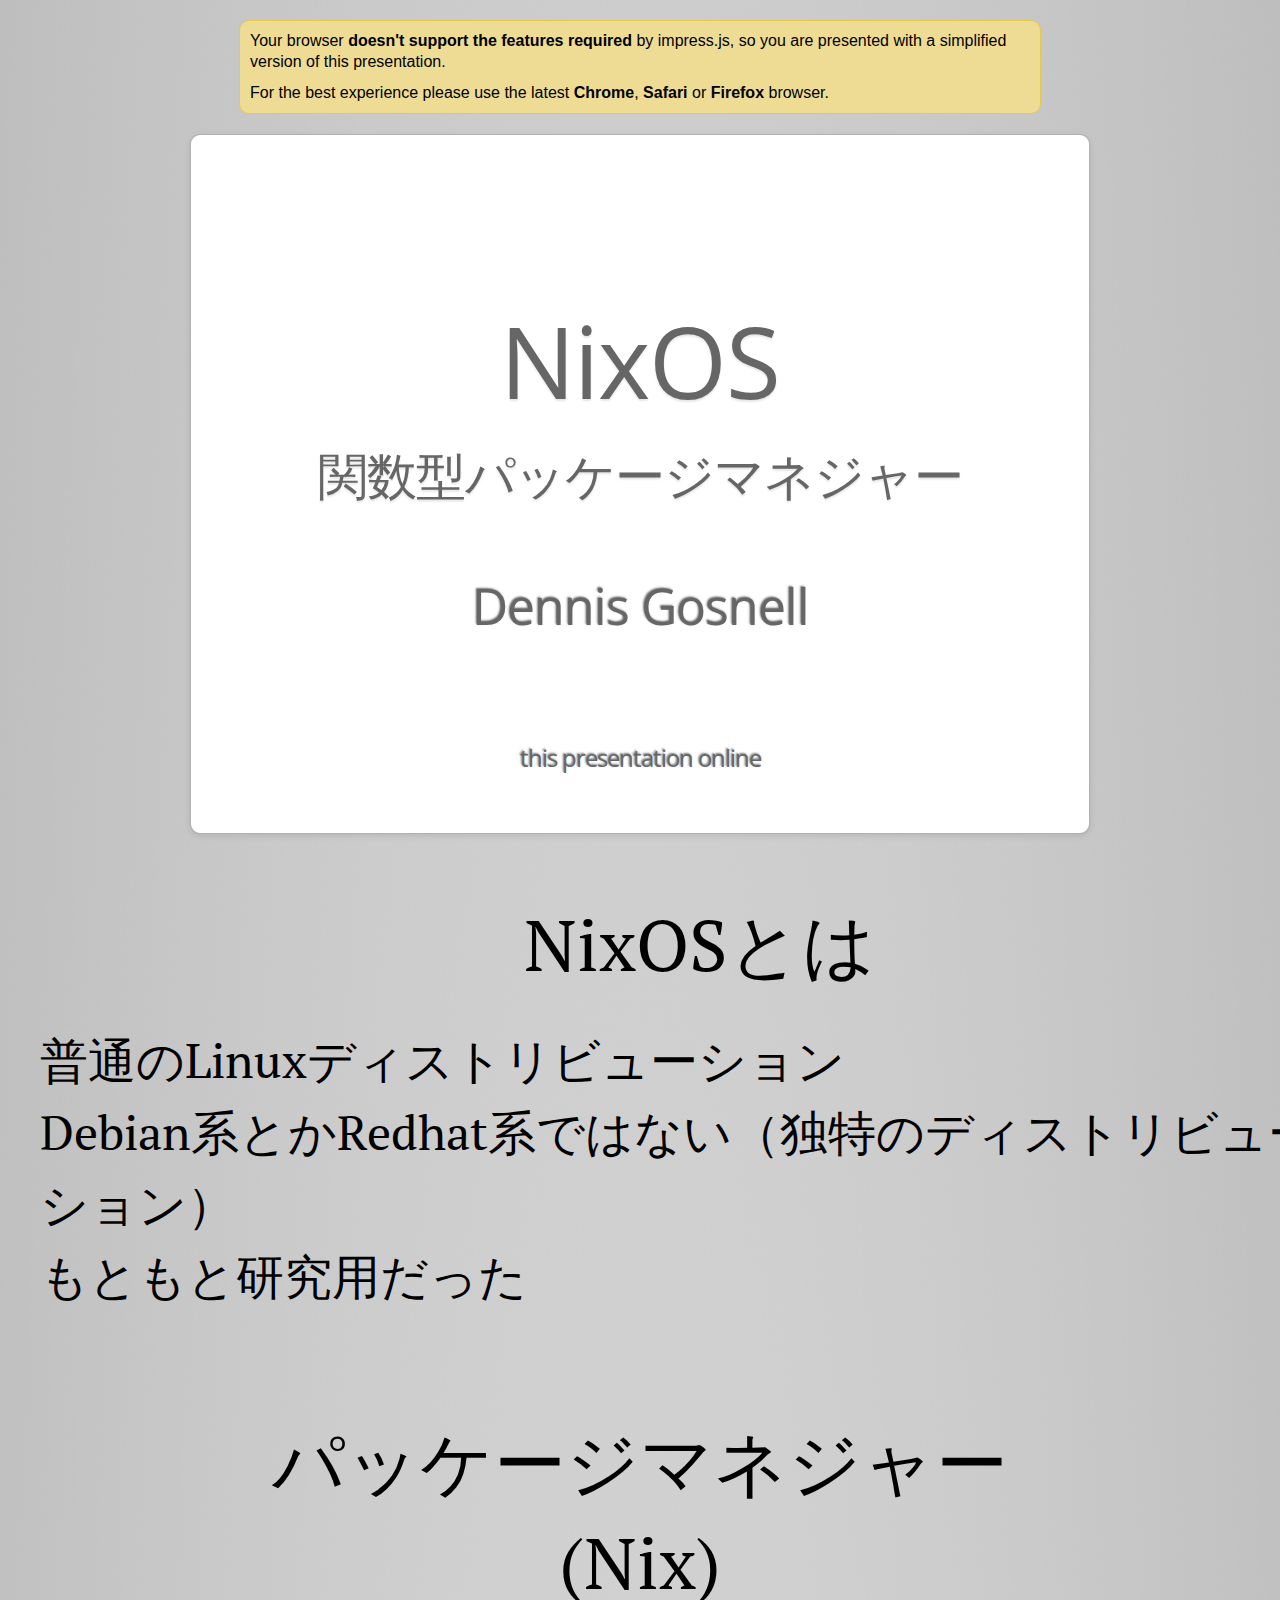
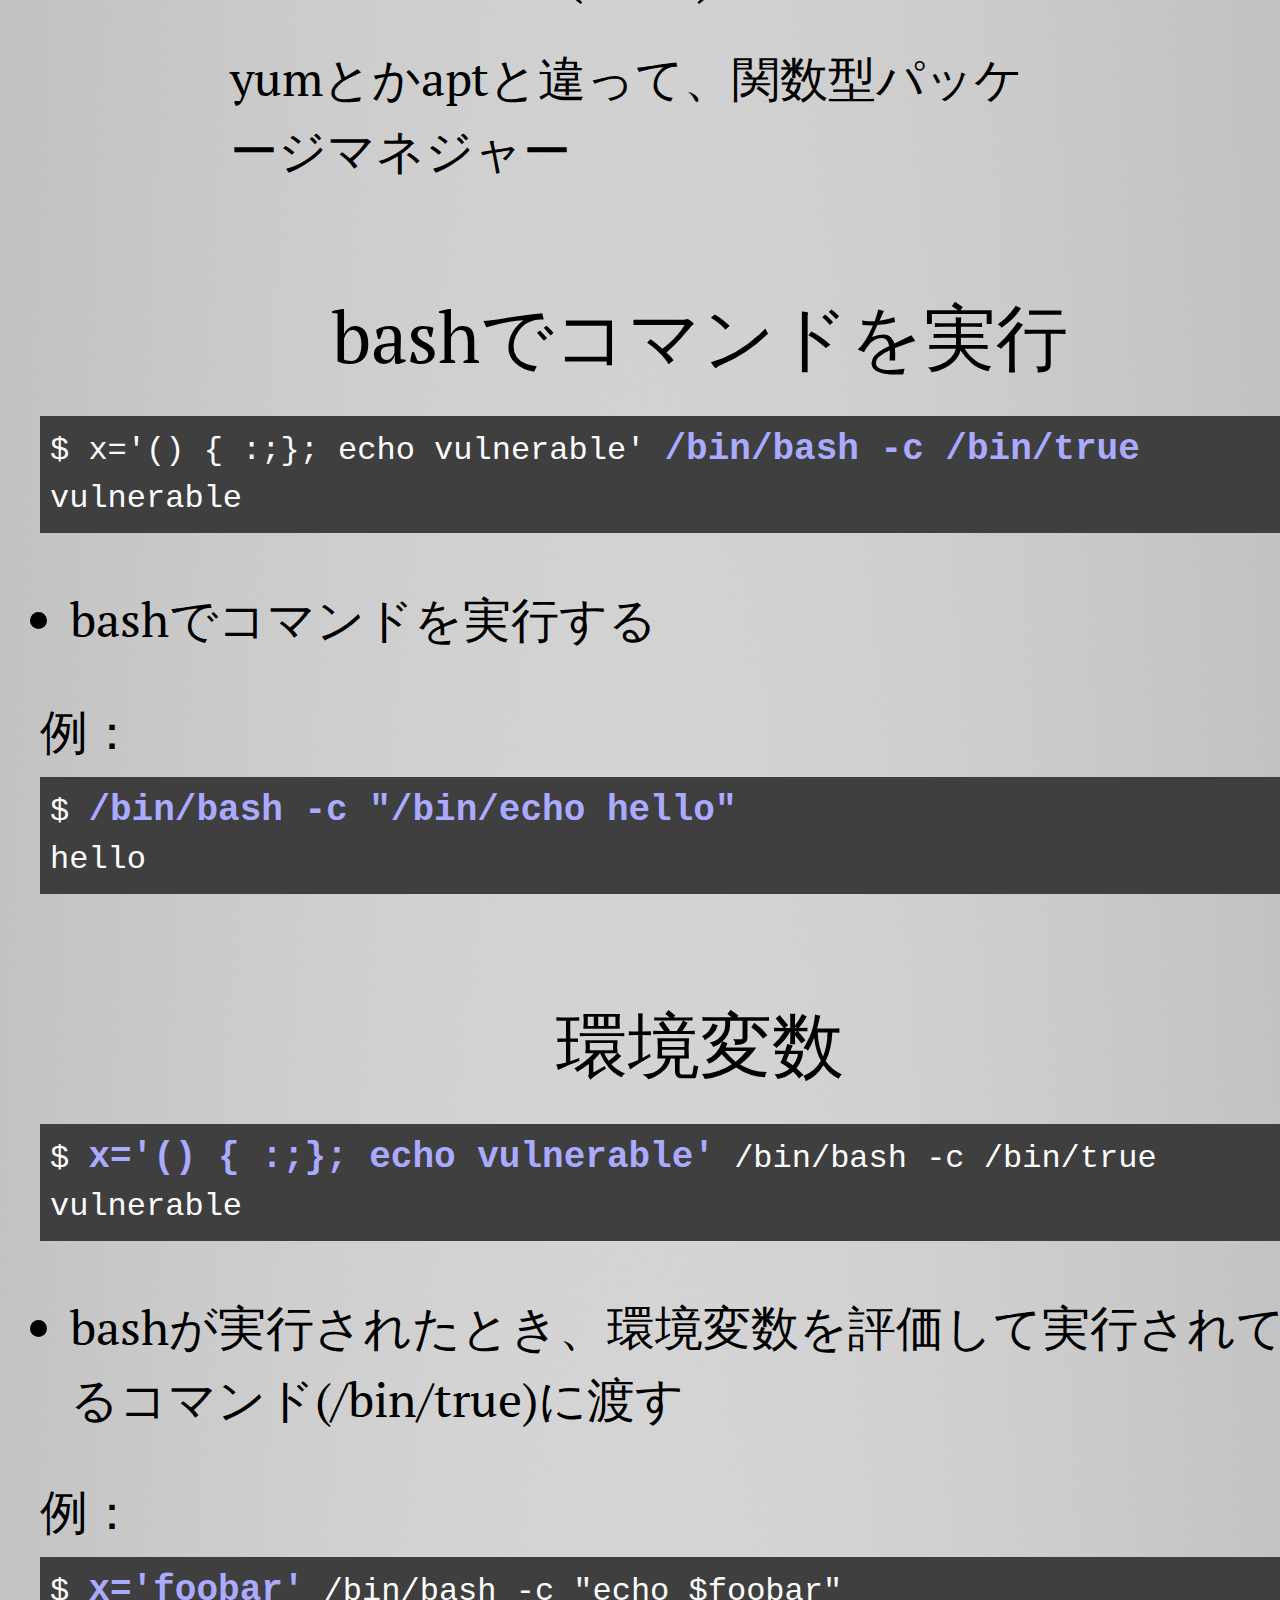
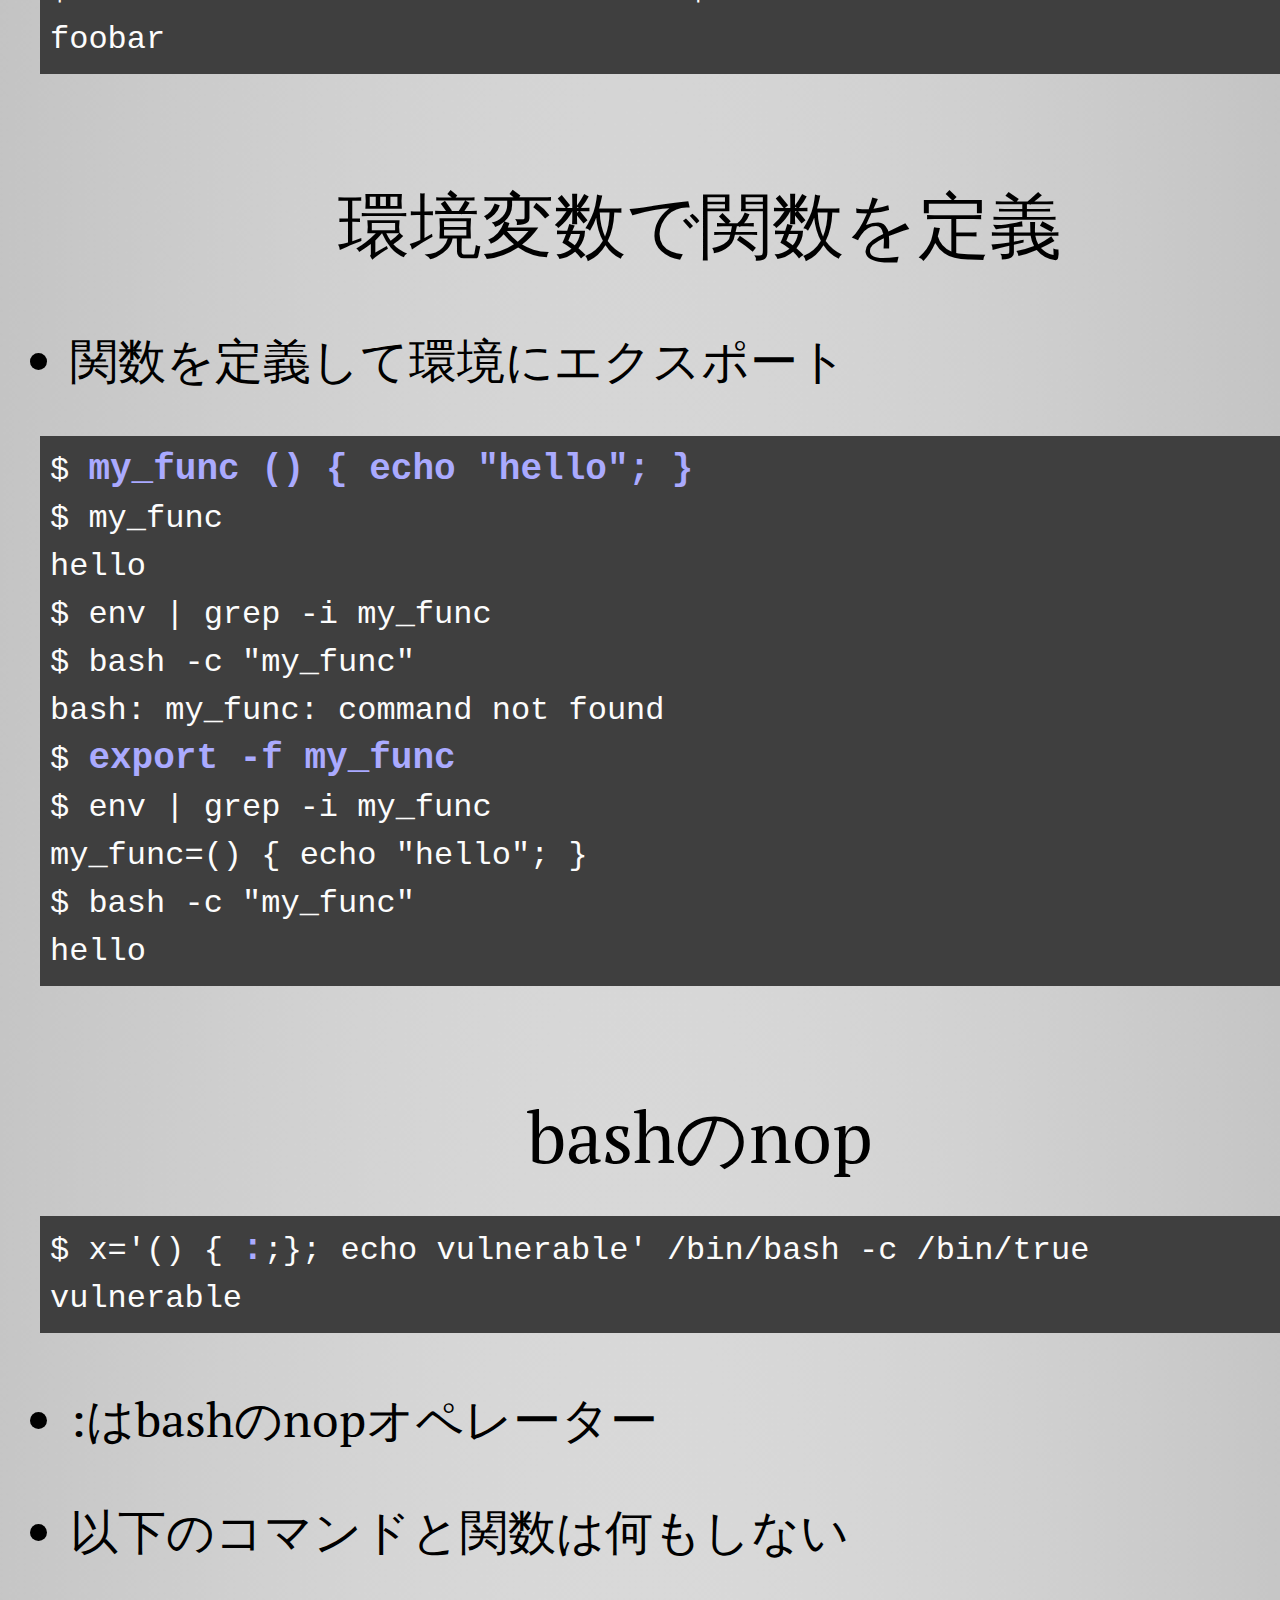
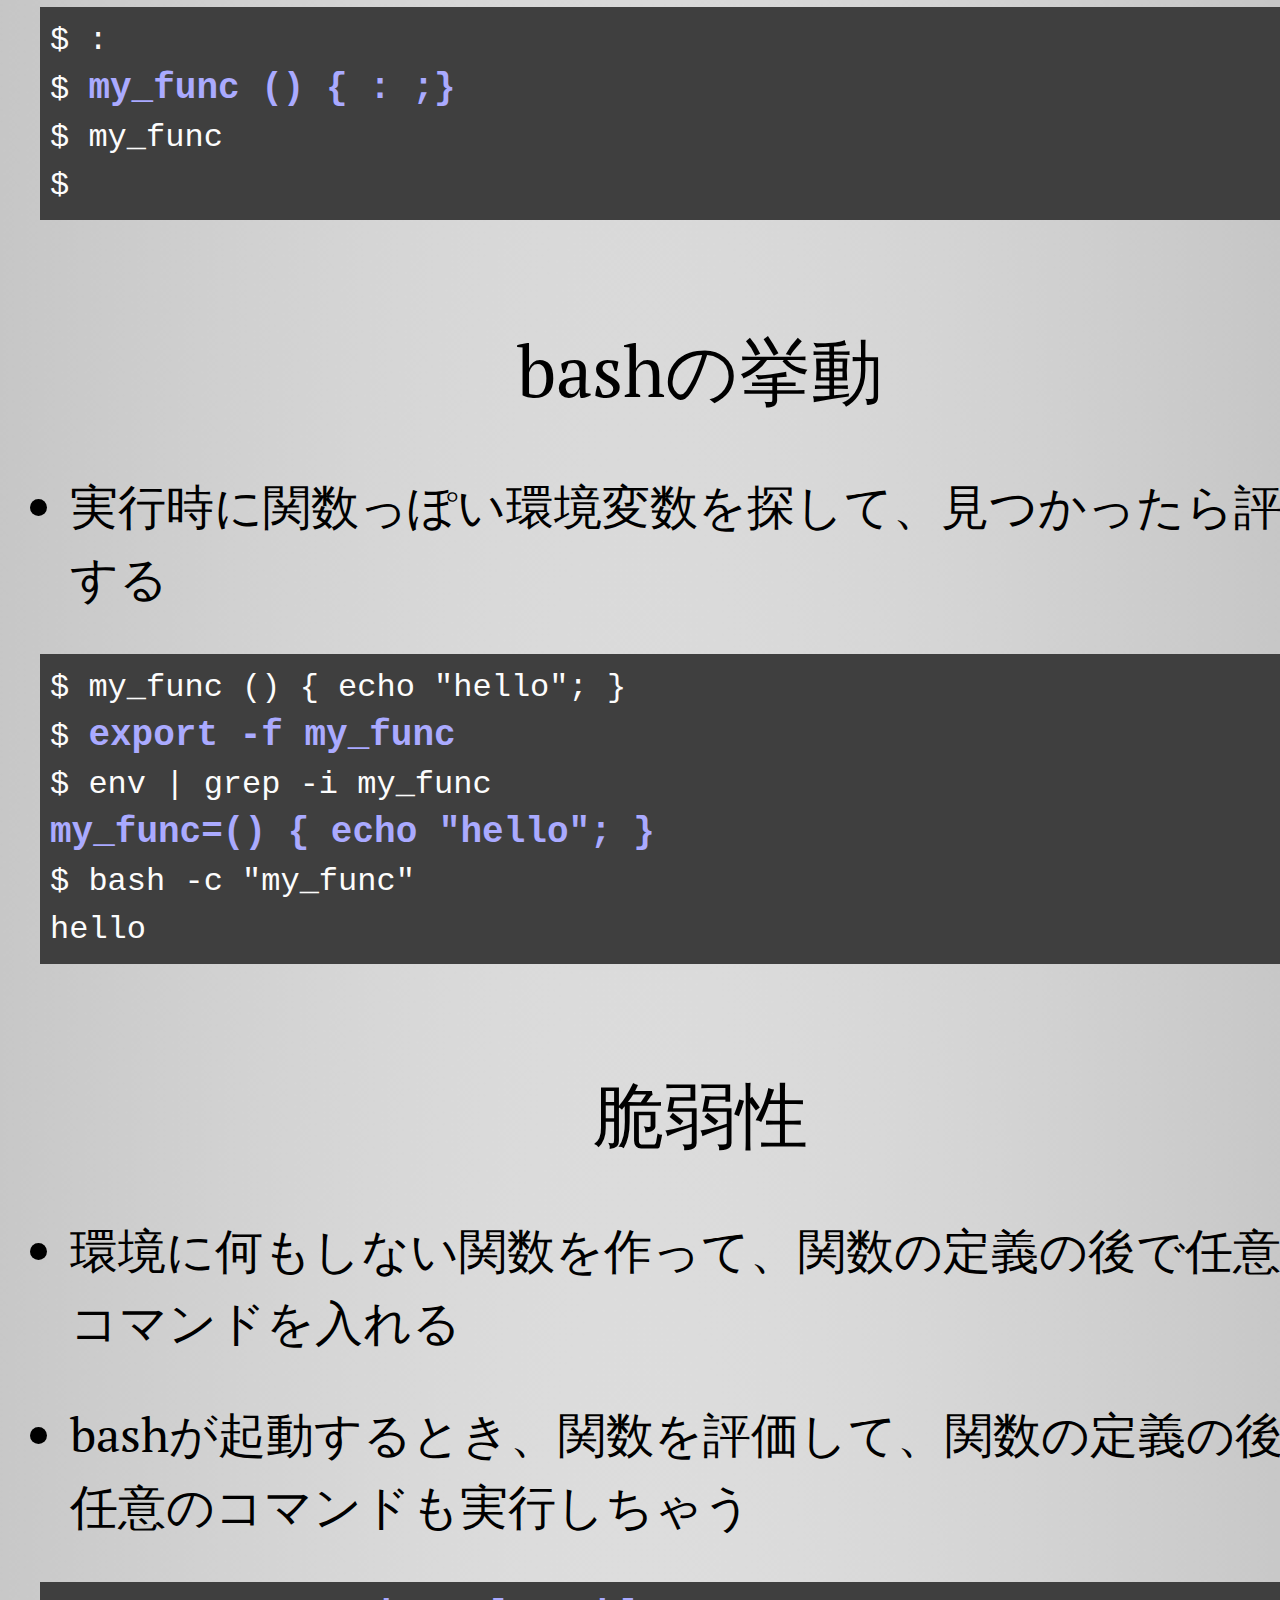
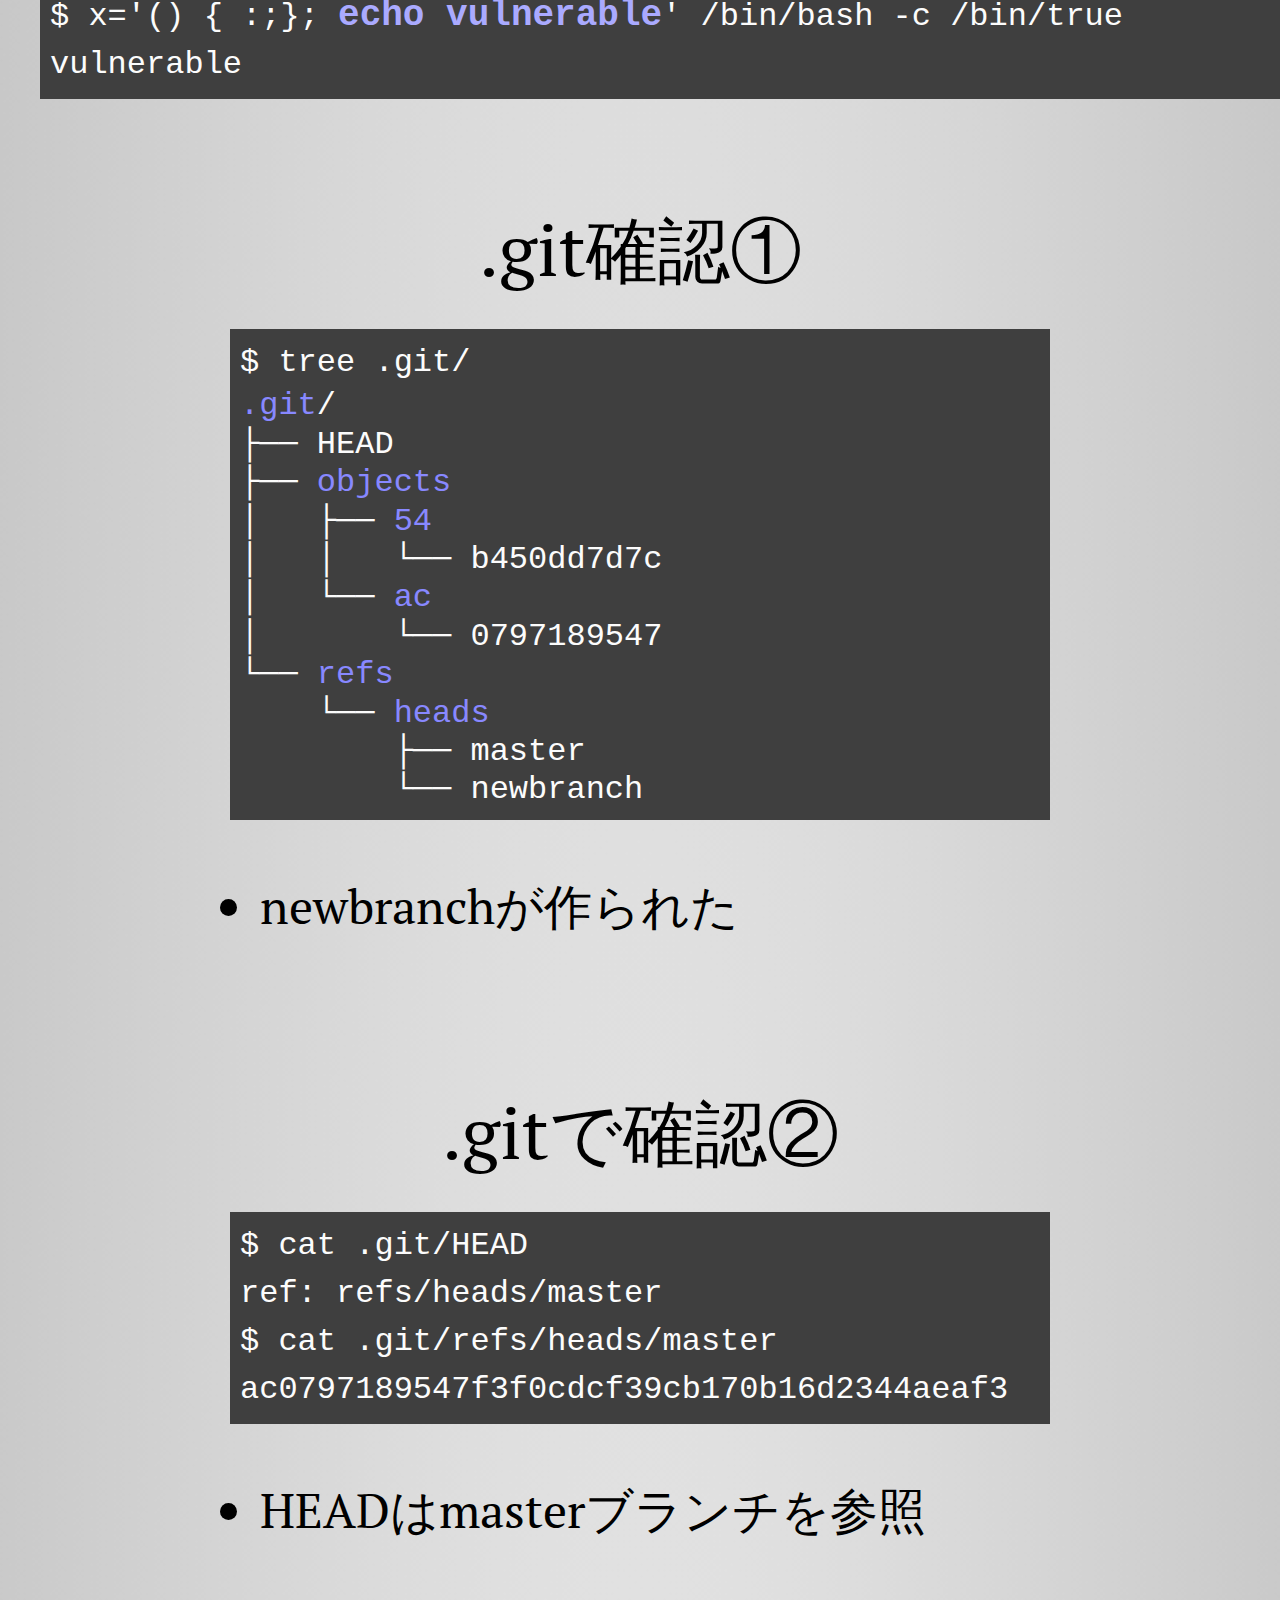
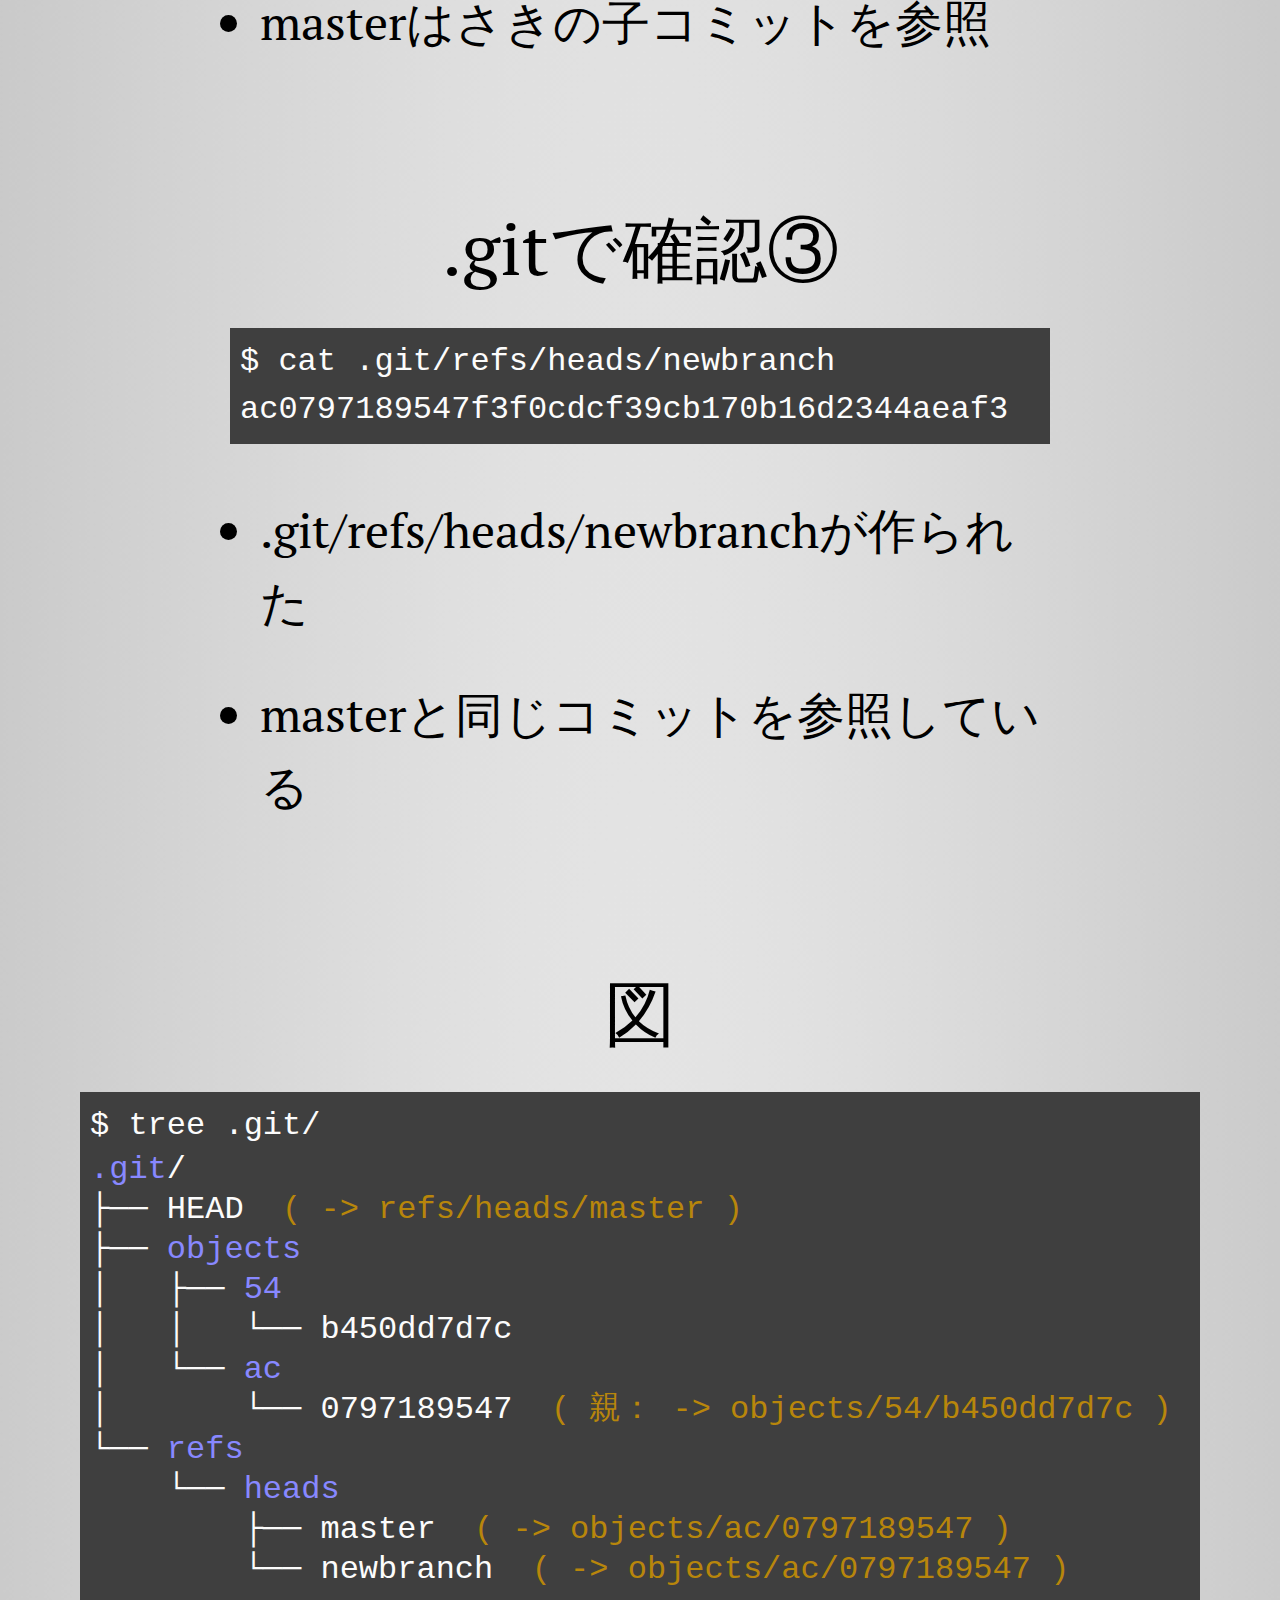
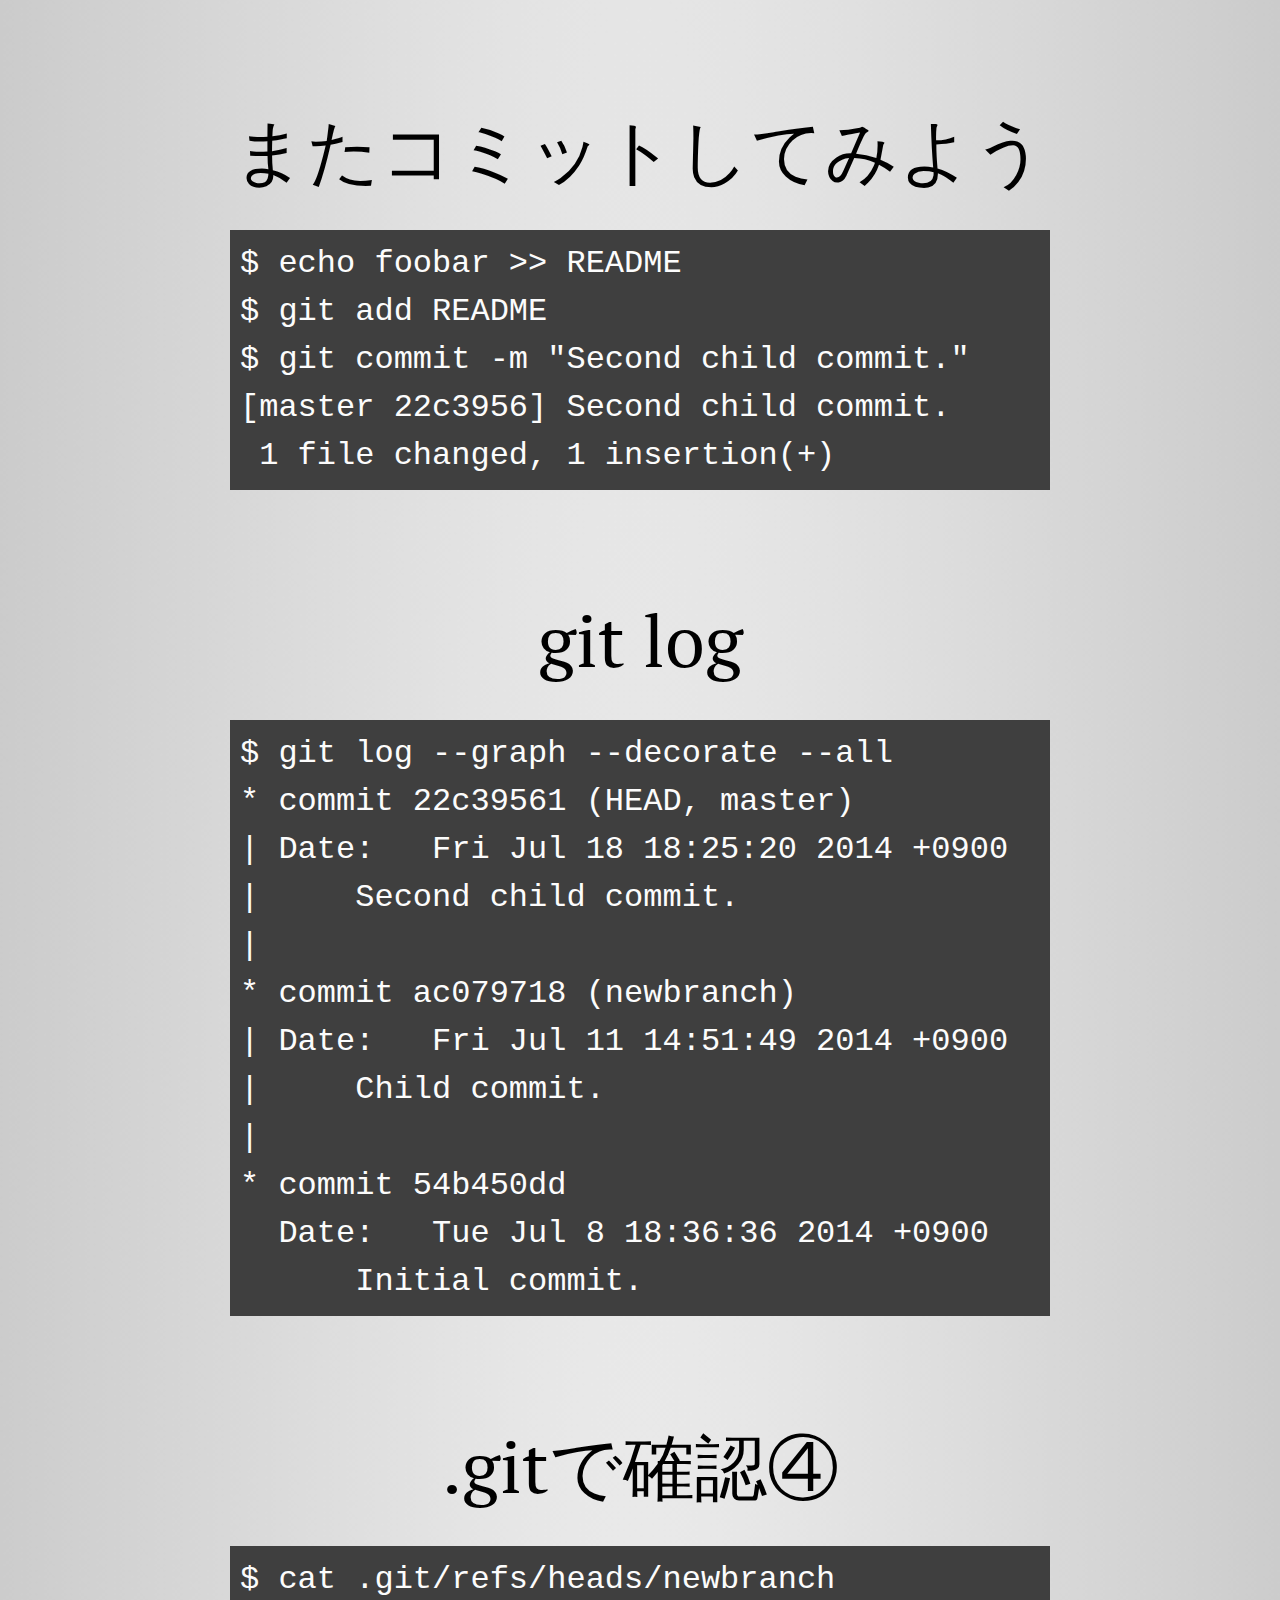
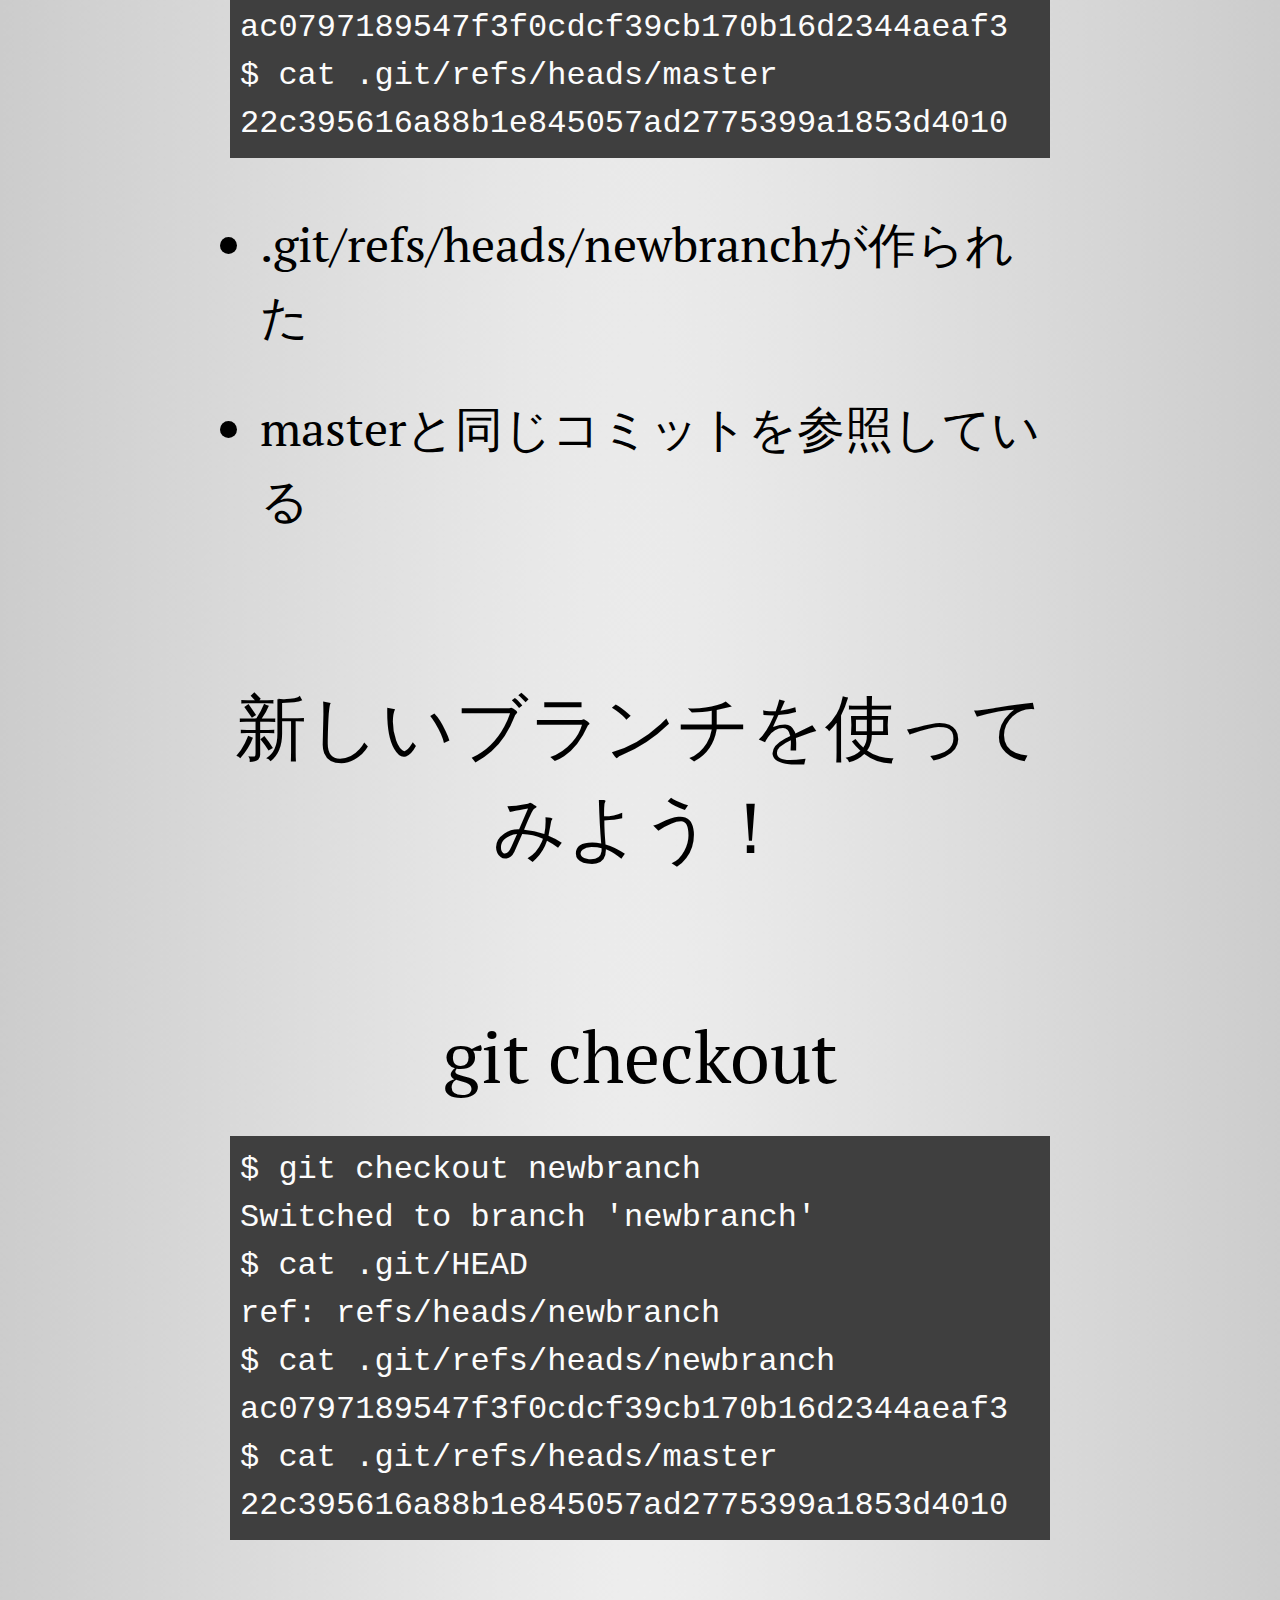
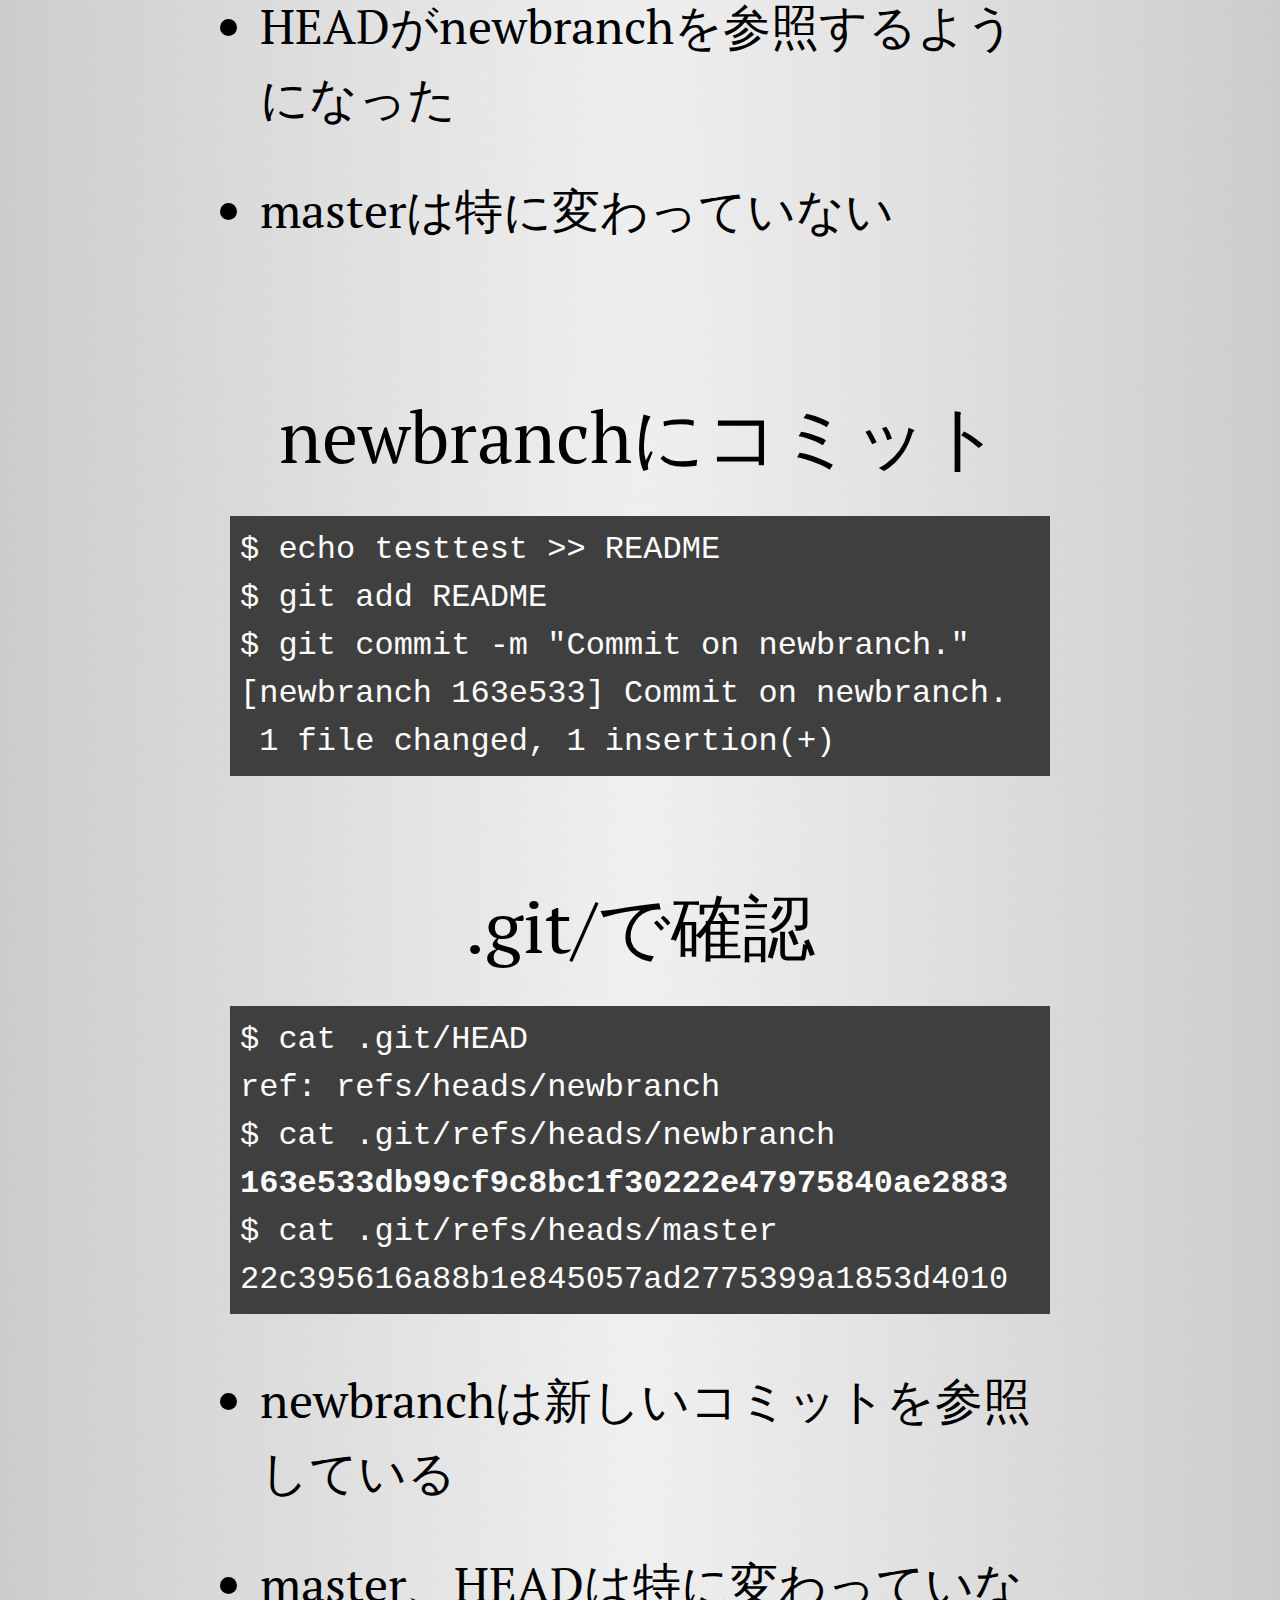
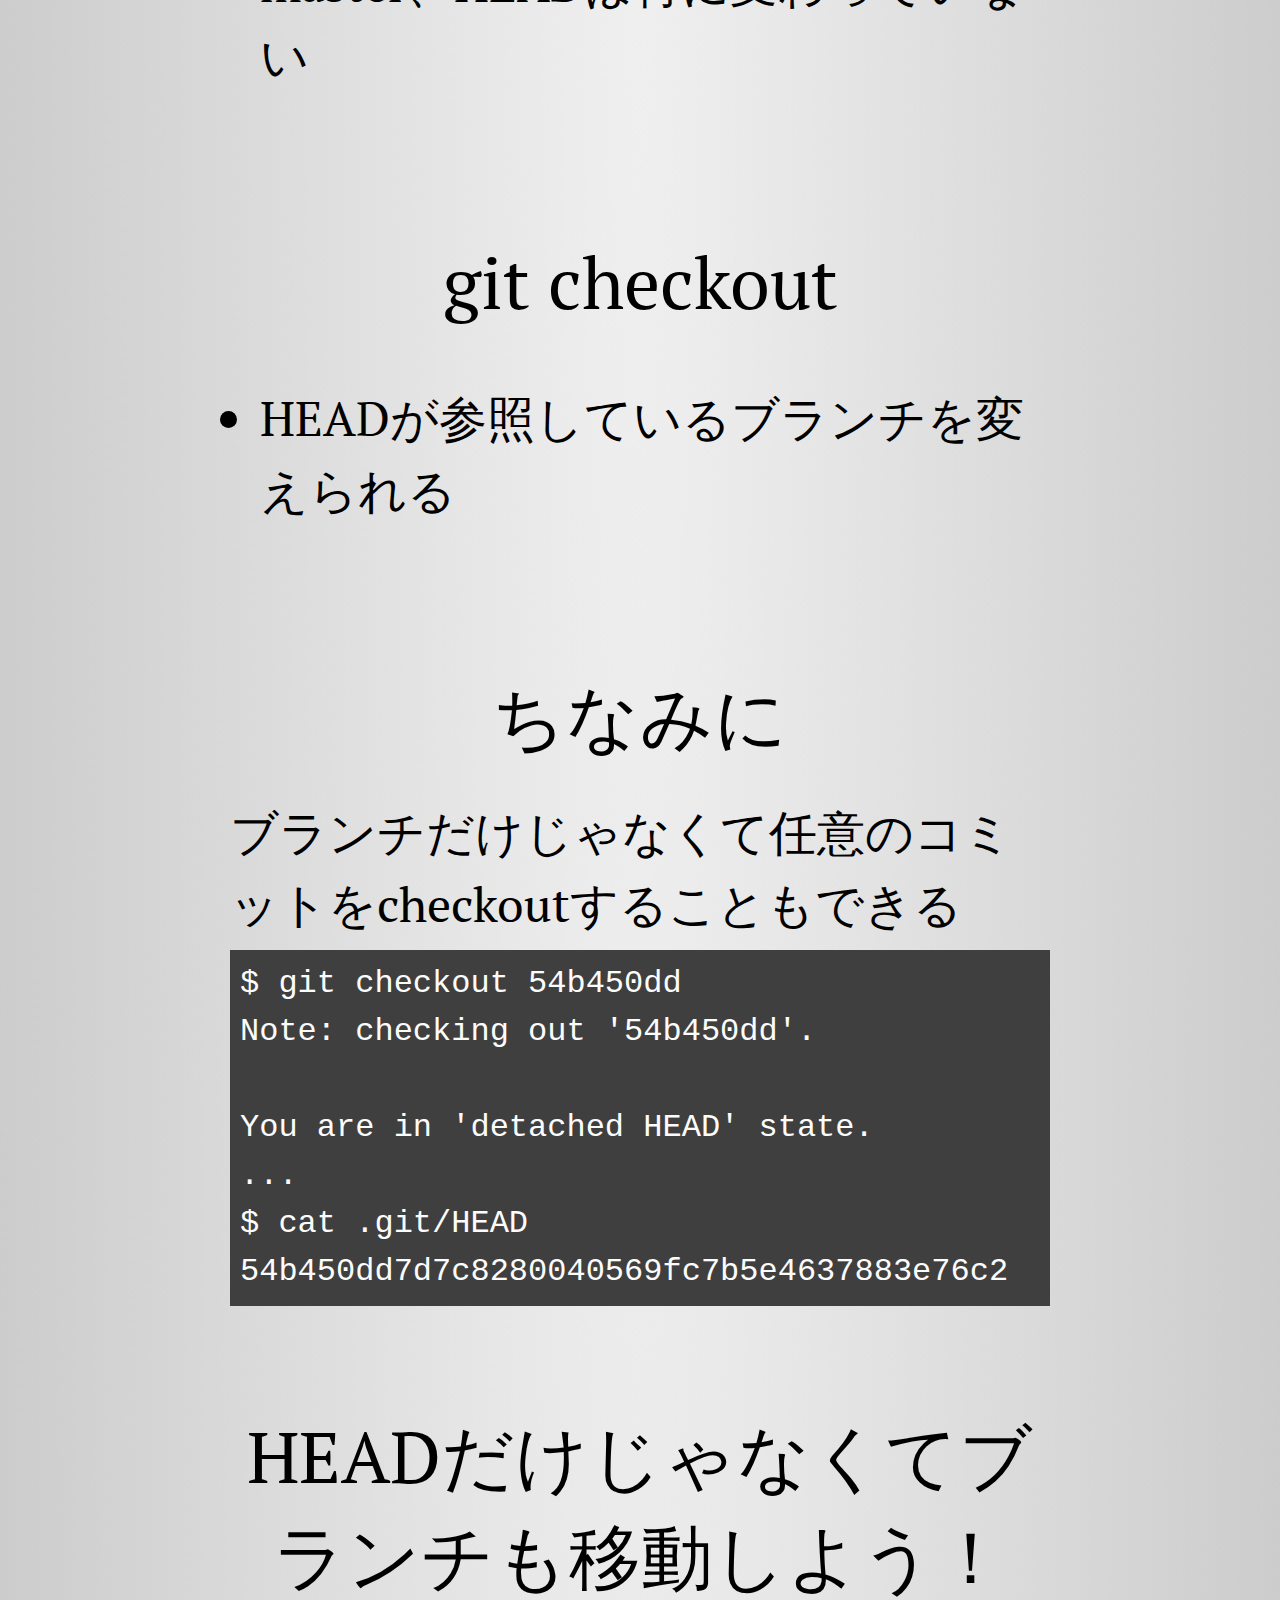
==== commit 223f44ac: "update" ====
--- a/index.html
+++ b/index.html
@@ -40,25 +40,6 @@
     <p>For the best experience please use the latest <b>Chrome</b>, <b>Safari</b> or <b>Firefox</b> browser.</p>
 </div>
 
-<!--
-    Now that's the core element used by impress.js.
-
-    That's the wrapper for your presentation steps. In this element all the impress.js magic happens.
-    It doesn't have to be a `<div>`. Only `id` is important here as that's how the script find it.
-
-    You probably won't need it now, but there are some configuration options that can be set on this element.
-
-    To change the duration of the transition between slides use `data-transition-duration="2000"` giving it
-    a number of ms. It defaults to 1000 (1s).
-
-    You can also control the perspective with `data-perspective="500"` giving it a number of pixels.
-    It defaults to 1000. You can set it to 0 if you don't want any 3D effects.
-    If you are willing to change this value make sure you understand how CSS perspective works:
-    https://developer.mozilla.org/en/CSS/perspective
-
-    But as I said, you won't need it for now, so don't worry - there are some simple but interesing things
-    right around the corner of this tag ;)
--->
 <div id="impress">
 
     <div class="step slide title" data-x="0" data-y="0">
@@ -72,38 +53,23 @@
 			</div>
     </div>
 
-    <!-- <div class="step slide title" data-x="1000" data-y="0"> -->
-				<!-- <h3>親コミットと子コミットの話</h3> -->
-				<!-- <div style="margin-top: 30px; position: relative; display: inline-block;"> -->
-					<!-- <img style="" src="img/commitgraph.png"></img> -->
-					<!-- <div style="width: 12%; height: 50%; top: 10%; border: 10px solid blue; position: absolute; z-index: 10;"></div> -->
-				<!-- </div> -->
-				<!-- <p style="margin-top: 30px; line-height: 50px; font-size: 40px;"><em>コミットとコミット</em>の関係と、<em>ブランチとコミット</em>の関係を詳しく調べます。</p> -->
-    <!-- </div> -->
-
-    <!-- <div class="step slide title" data-x="2000" data-y="0"> -->
-			<!-- <div class="centerdiv"> -->
-				<!-- <h2>今日話すこと</h2> -->
-				<!-- <ul> -->
-					<!-- <li><pre><code class="bash">git branch</code></pre></li> -->
-					<!-- <li><pre><code class="bash">git checkout</code></pre></li> -->
-					<!-- <li><pre><code class="bash">git reset</code></pre></li> -->
-					<!-- <li><pre><code class="bash">git merge</code></pre></li> -->
-					<!-- <li><pre><code class="bash">git rebase</code></pre></li> -->
-			<!-- </div> -->
-    <!-- </div> -->
-
     <div class="step problem verywide" data-x="2000" data-y="0">
 			<div class="centerdiv">
-				<h2>脆弱性</h2>
-				<pre>$ <code class="bash">x='() { :;}; echo vulnerable' /bin/bash -c /bin/true</code>
-vulnerable</pre>
+				<h2>NixOSとは</h2>
+				<ul>
+					<li>普通のLinuxディストリビューション</li>
+					<li>Debian系とかRedhat系ではない（独特のディストリビューション）</li>
+					<li>もともと研究用だった</li>
+				</ul>
 			</div>
     </div>
 
     <div class="step problem" data-x="4000" data-y="0">
 			<div class="centerdiv">
-				<h2>詳しい説明</h2>
+				<h2>パッケージマネジャー(Nix)</h2>
+				<ul>
+					<li>yumとかaptと違って、関数型パッケージマネジャー</li>
+				</ul>
 			</div>
     </div>
 
@@ -1051,105 +1017,8 @@
     <div class="step problem" data-x="0" data-y="0" data-rotate="0">
     </div>
 
-    <!--
-
-        This step here doesn't introduce anything new when it comes to data attributes, but you
-        should notice in the demo that some words of this text are being animated.
-        It's a very basic CSS transition that is applied to the elements when this step element is
-        reached.
-
-        At the very beginning of the presentation all step elements are given the class of `future`.
-        It means that they haven't been visited yet.
-
-        When the presentation moves to given step `future` is changed to `present` class name.
-        That's how animation on this step works - text moves when the step has `present` class.
-
-        Finally when the step is left the `present` class is removed from the element and `past`
-        class is added.
-
-        So basically every step element has one of three classes: `future`, `present` and `past`.
-        Only one current step has the `present` class.
-
-    -->
-		<!--
-    <div id="ing" class="step" data-x="3500" data-y="-850" data-rotate="270" data-scale="6">
-        <p>by <b class="positioning">positioning</b>, <b class="rotating">rotating</b> and <b class="scaling">scaling</b> them on an infinite canvas</p>
-    </div>
-
-    <div id="imagination" class="step" data-x="6700" data-y="-300" data-scale="6">
-        <p>the only <b>limit</b> is your <b class="imagination">imagination</b></p>
-    </div>
-
-    <div id="source" class="step" data-x="6300" data-y="2000" data-rotate="20" data-scale="4">
-        <p>want to know more?</p>
-        <q><a href="http://github.com/bartaz/impress.js">use the source</a>, Luke!</q>
-    </div>
-
-    <div id="one-more-thing" class="step" data-x="6000" data-y="4000" data-scale="2">
-        <p>one more thing...</p>
-    </div>
-
-		-->
-    <!--
-
-        And the last one shows full power and flexibility of impress.js.
-
-        You can not only position element in 3D, but also rotate it around any axis.
-        So this one here will get rotated by -40 degrees (40 degrees anticlockwise) around X axis and
-        10 degrees (clockwise) around Y axis.
-
-        You can of course rotate it around Z axis with `data-rotate-z` - it has exactly the same effect
-        as `data-rotate` (these two are basically aliases).
-
-    -->
-		<!--
-    <div id="its-in-3d" class="step" data-x="6200" data-y="4300" data-z="-100" data-rotate-x="-40" data-rotate-y="10" data-scale="2">
-        <p><span class="have">have</span> <span class="you">you</span> <span class="noticed">noticed</span> <span class="its">it's</span> <span class="in">in</span> <b>3D<sup>*</sup></b>?</p>
-        <span class="footnote">* beat that, prezi ;)</span>
-    </div>
-		-->
-
-    <!--
-
-        So to make a summary of all the possible attributes used to position presentation steps, we have:
-
-        * `data-x`, `data-y`, `data-z` - they define the position of **the center** of step element on
-            the canvas in pixels; their default value is 0;
-        * `data-rotate-x`, `data-rotate-y`, 'data-rotate-z`, `data-rotate` - they define the rotation of
-            the element around given axis in degrees; their default value is 0; `data-rotate` and `data-rotate-z`
-            are exactly the same;
-        * `data-scale` - defines the scale of step element; default value is 1
-
-        These values are used by impress.js in CSS transformation functions, so for more information consult
-        CSS transfrom docs: https://developer.mozilla.org/en/CSS/transform
-
-    -->
 </div>
 
-<!--
-
-    Hint is not related to impress.js in any way.
-
-    But it can show you how to use impress.js features in creative way.
-
-    When the presentation step is shown (selected) its element gets the class of "active" and the body element
-    gets the class based on active step id `impress-on-ID` (where ID is the step's id)... It may not be
-    so clear because of all these "ids" in previous sentence, so for example when the first step (the one with
-    the id of `bored`) is active, body element gets a class of `impress-on-bored`.
-
-    This class is used by this hint below. Check CSS file to see how it's shown with delayed CSS animation when
-    the first step of presentation is visible for a couple of seconds.
-
-    ...
-
-    And when it comes to this piece of JavaScript below ... kids, don't do this at home ;)
-    It's just a quick and dirty workaround to get different hint text for touch devices.
-    In a real world it should be at least placed in separate JS file ... and the touch content should be
-    probably just hidden somewhere in HTML - not hard-coded in the script.
-
-    Just sayin' ;)
-
--->
 <div class="hint">
     <p>Use a spacebar or arrow keys to navigate</p>
 </div>
@@ -1159,48 +1028,8 @@
 }
 </script>
 
-<!--
-
-    Last, but not least.
-
-    To make all described above really work, you need to include impress.js in the page.
-    I strongly encourage to minify it first.
-
-    In here I just include full source of the script to make it more readable.
-
-    You also need to call a `impress().init()` function to initialize impress.js presentation.
-    And you should do it in the end of your document. Not only because it's a good practice, but also
-    because it should be done when the whole document is ready.
-    Of course you can wrap it in any kind of "DOM ready" event, but I was too lazy to do so ;)
-
--->
 <script src="js/impress.js"></script>
 <script>impress().init();</script>
 
-<!--
-
-    The `impress()` function also gives you access to the API that controls the presentation.
-
-    Just store the result of the call:
-
-        var api = impress();
-
-    and you will get three functions you can call:
-
-        `api.init()` - initializes the presentation,
-        `api.next()` - moves to next step of the presentation,
-        `api.prev()` - moves to previous step of the presentation,
-        `api.goto( idx | id | element, [duration] )` - moves the presentation to the step given by its index number
-                id or the DOM element; second parameter can be used to define duration of the transition in ms,
-                but it's optional - if not provided default transition duration for the presentation will be used.
-
-    You can also simply call `impress()` again to get the API, so `impress().next()` is also allowed.
-    Don't worry, it wont initialize the presentation again.
-
-    For some example uses of this API check the last part of the source of impress.js where the API
-    is used in event handlers.
-
--->
-
 </body>
 </html>
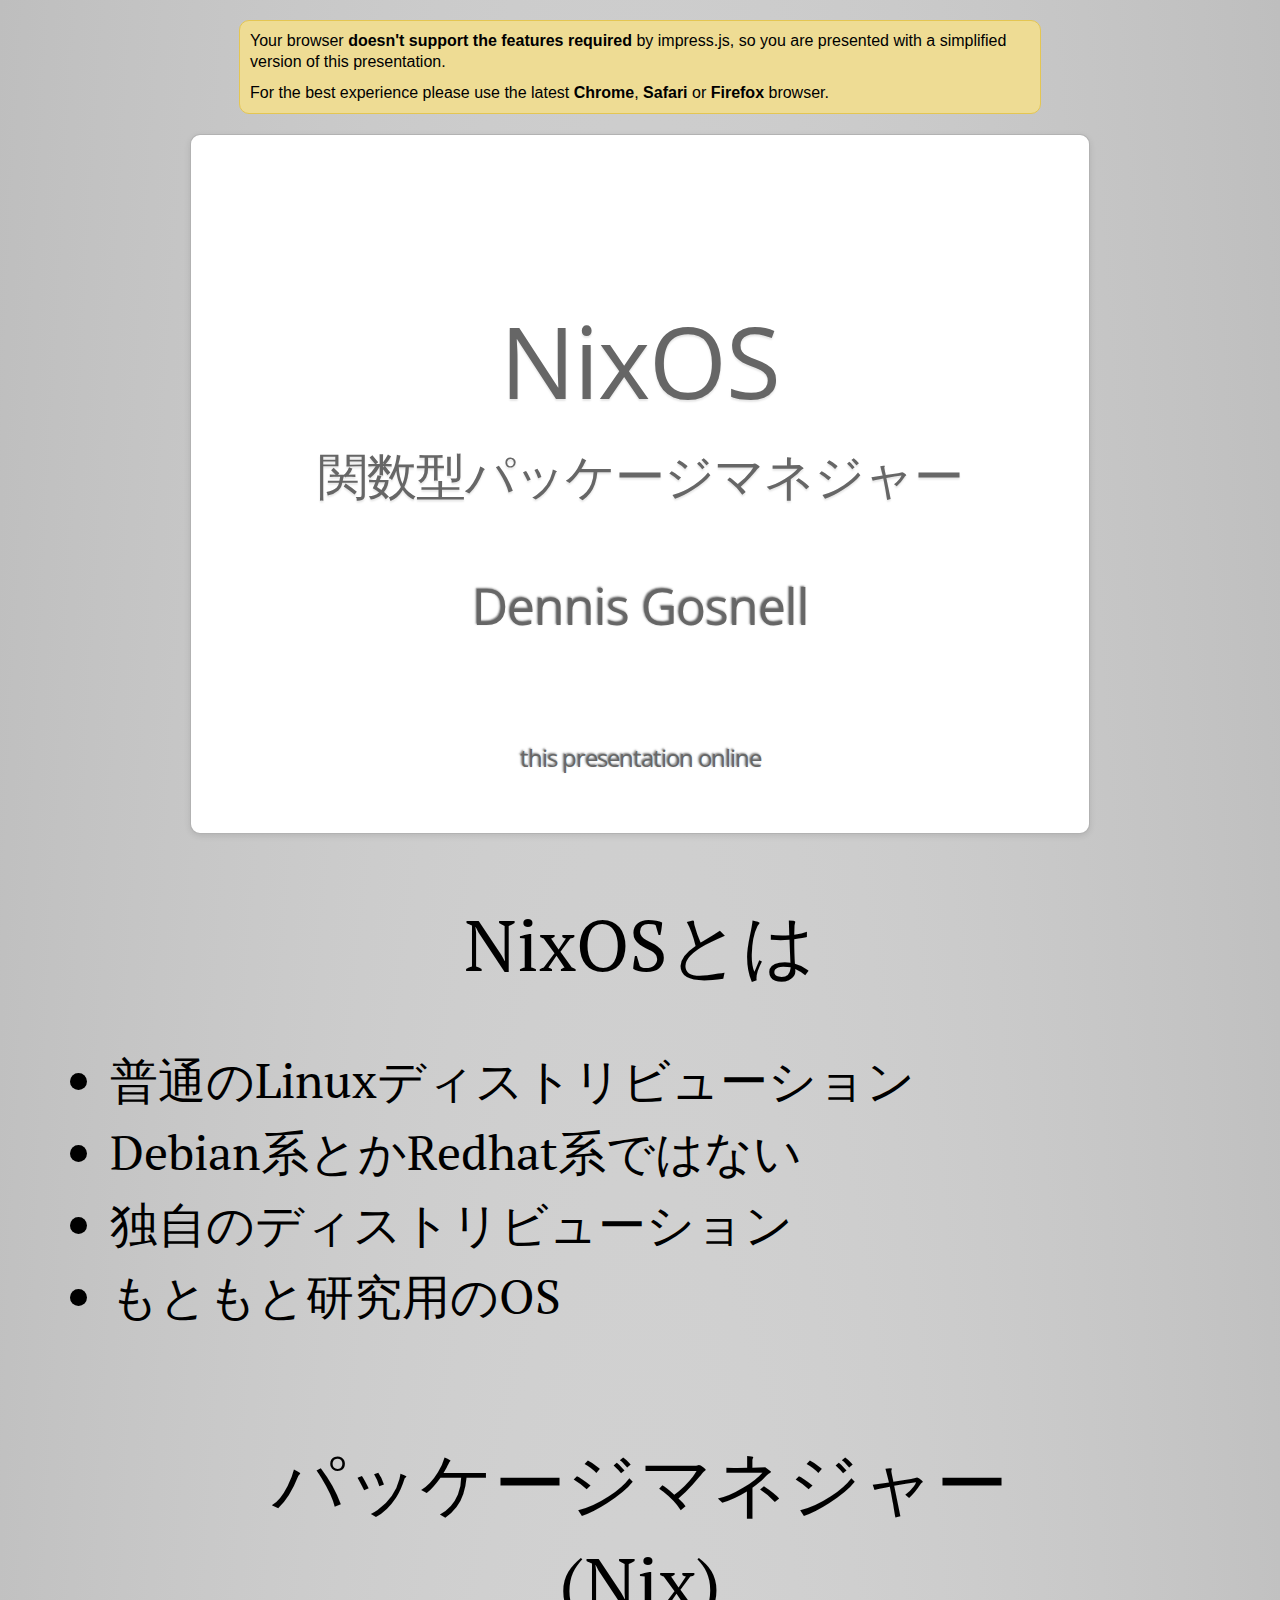
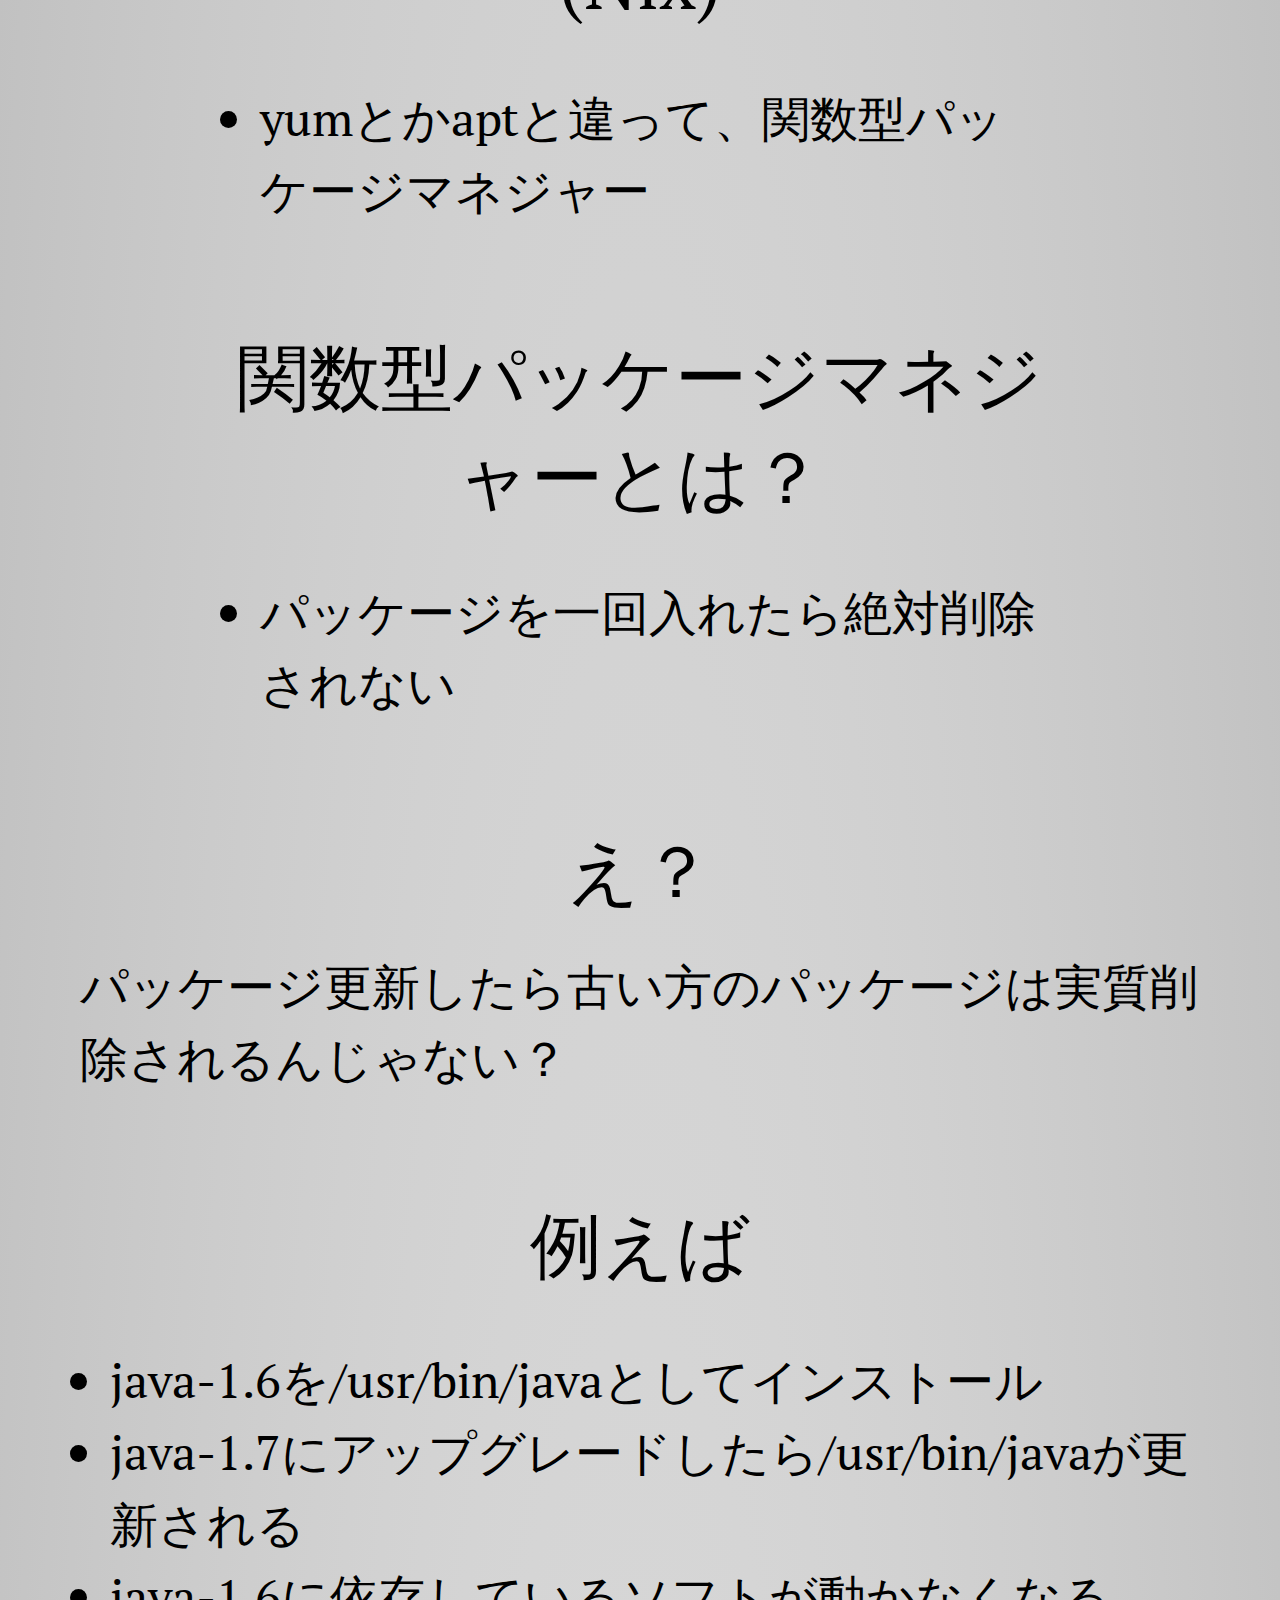
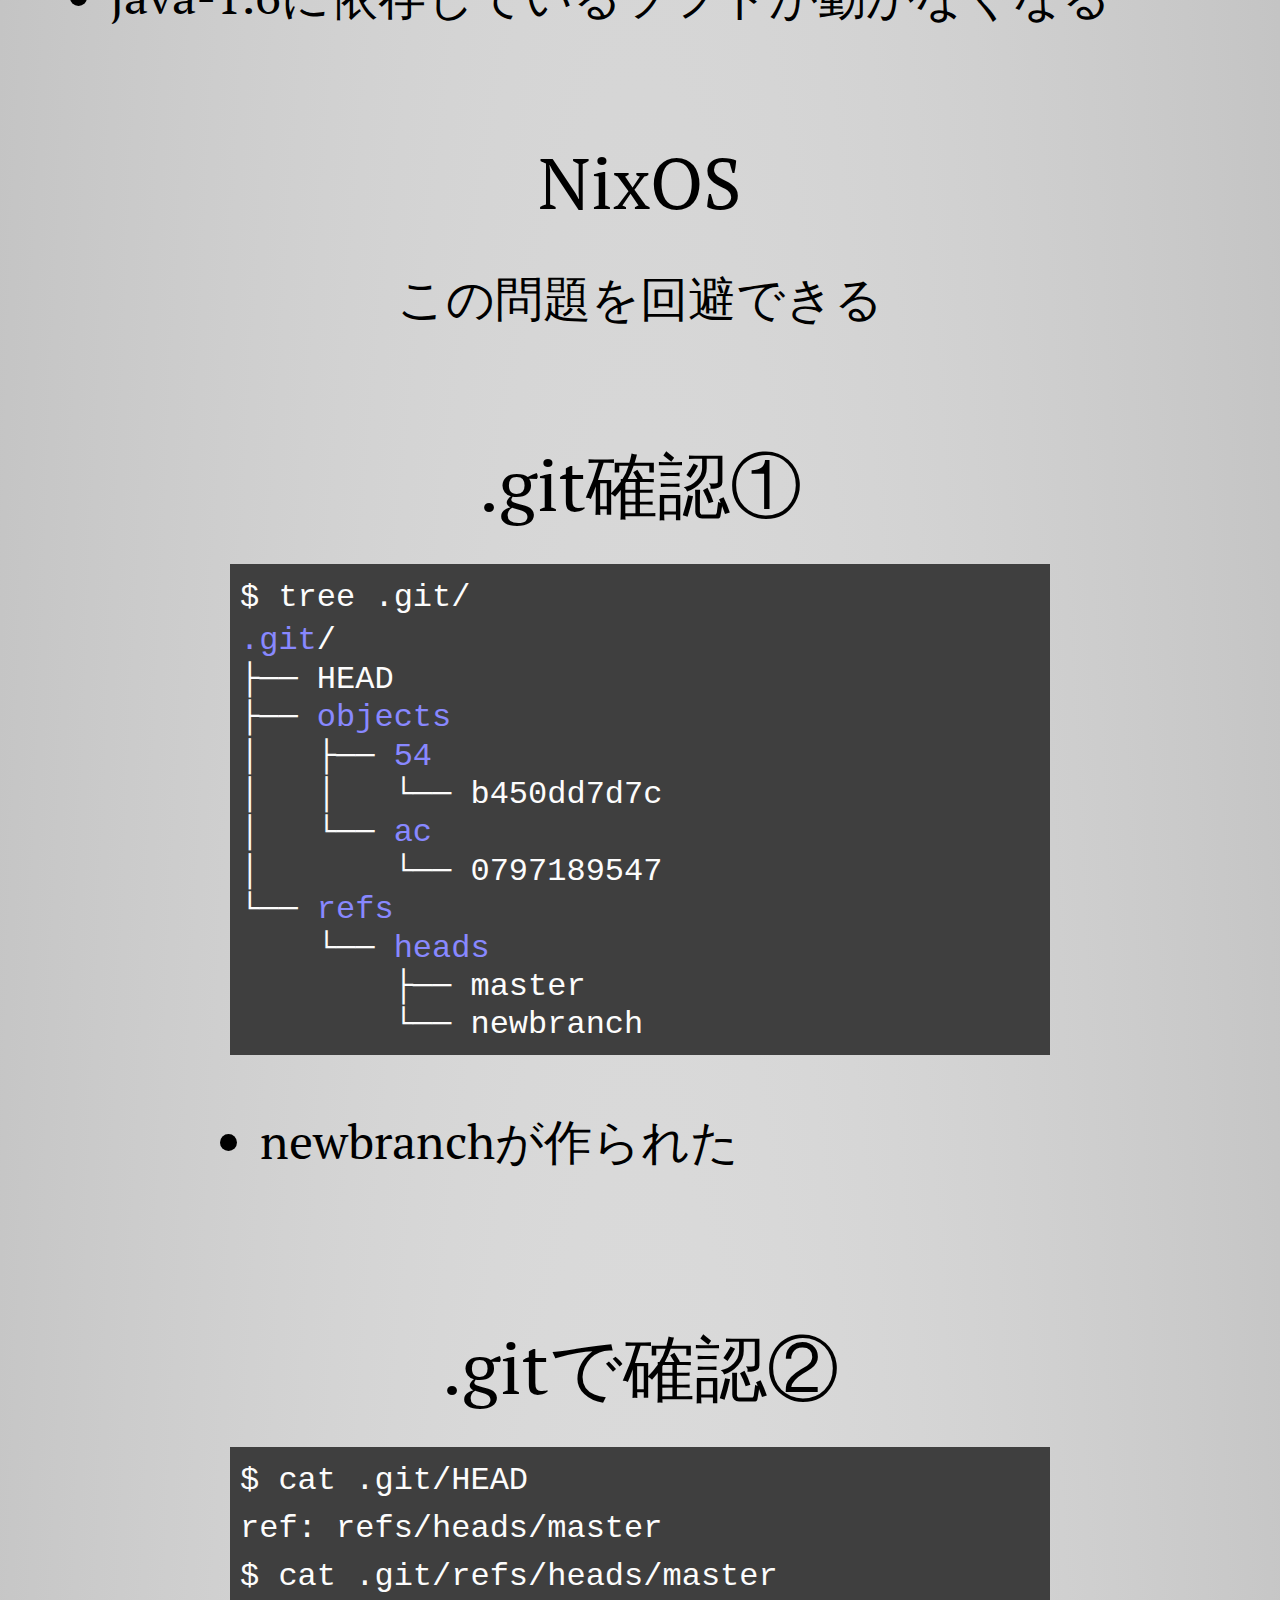
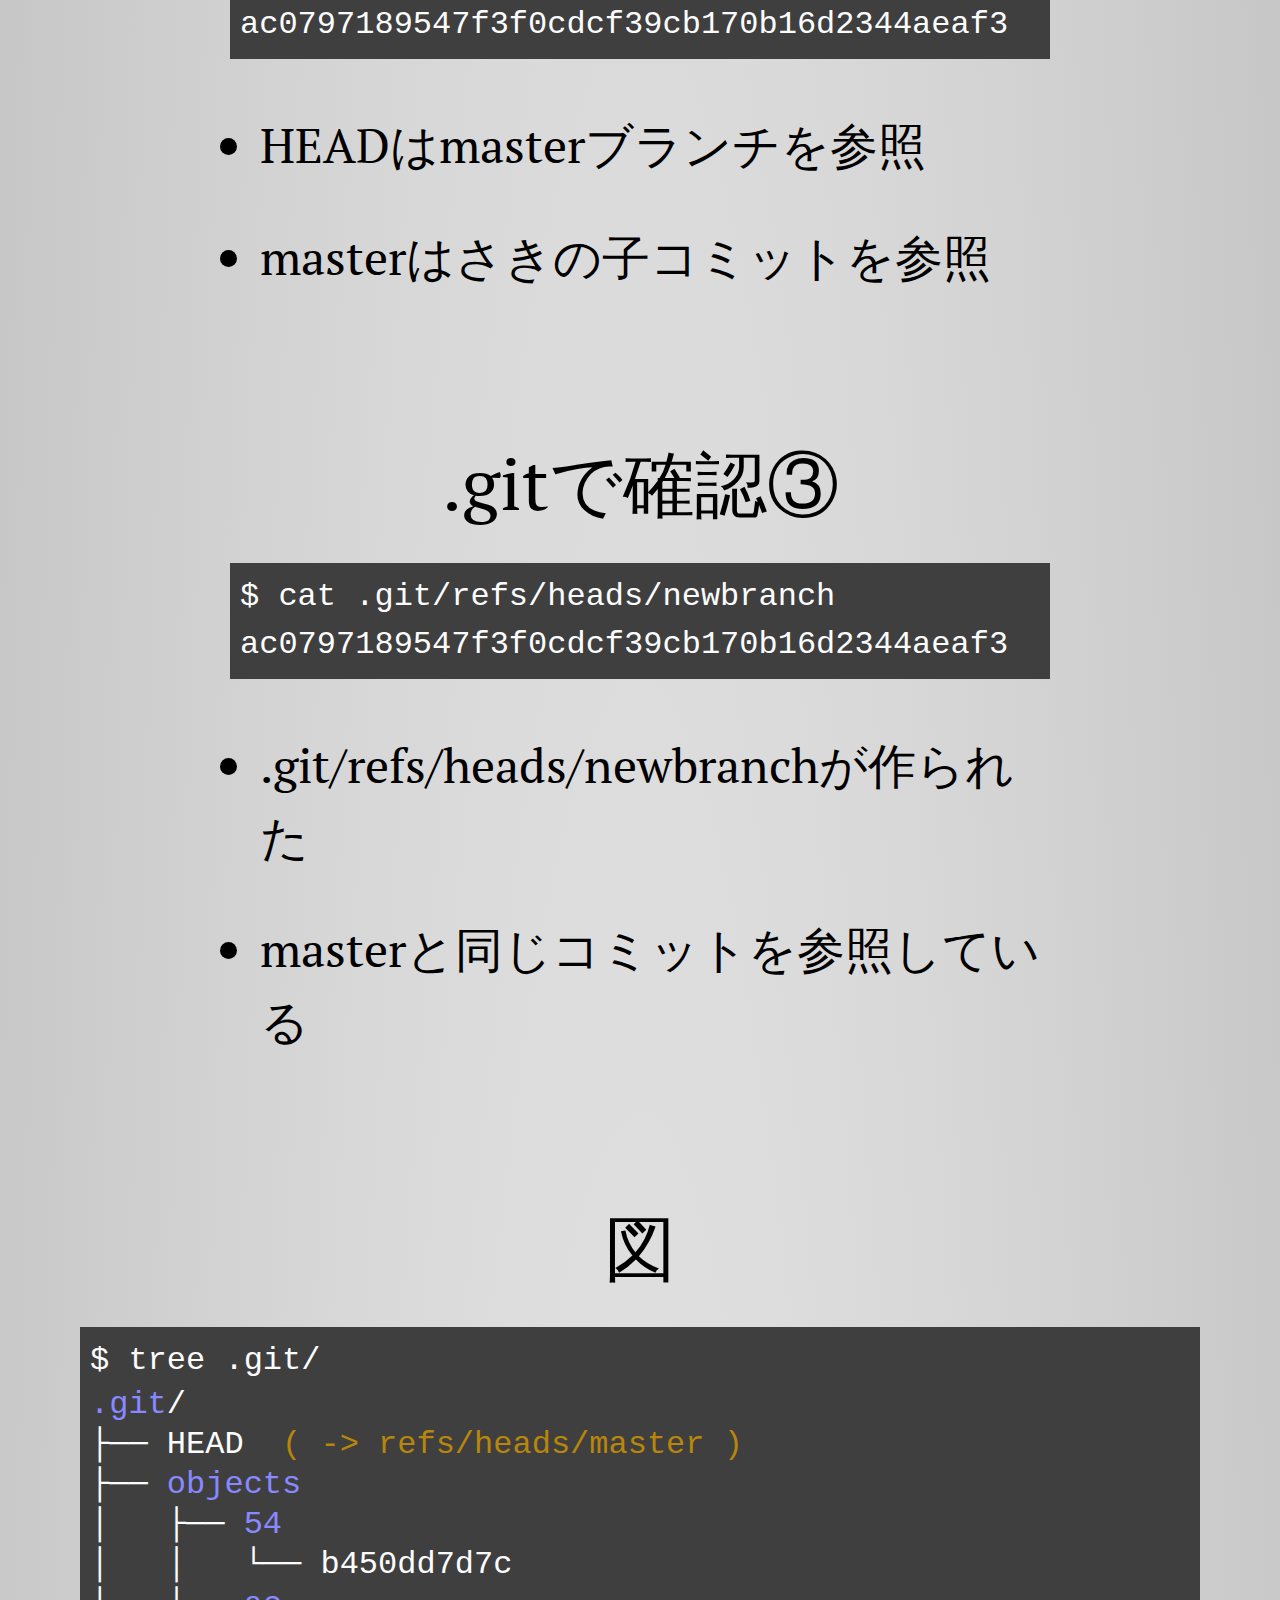
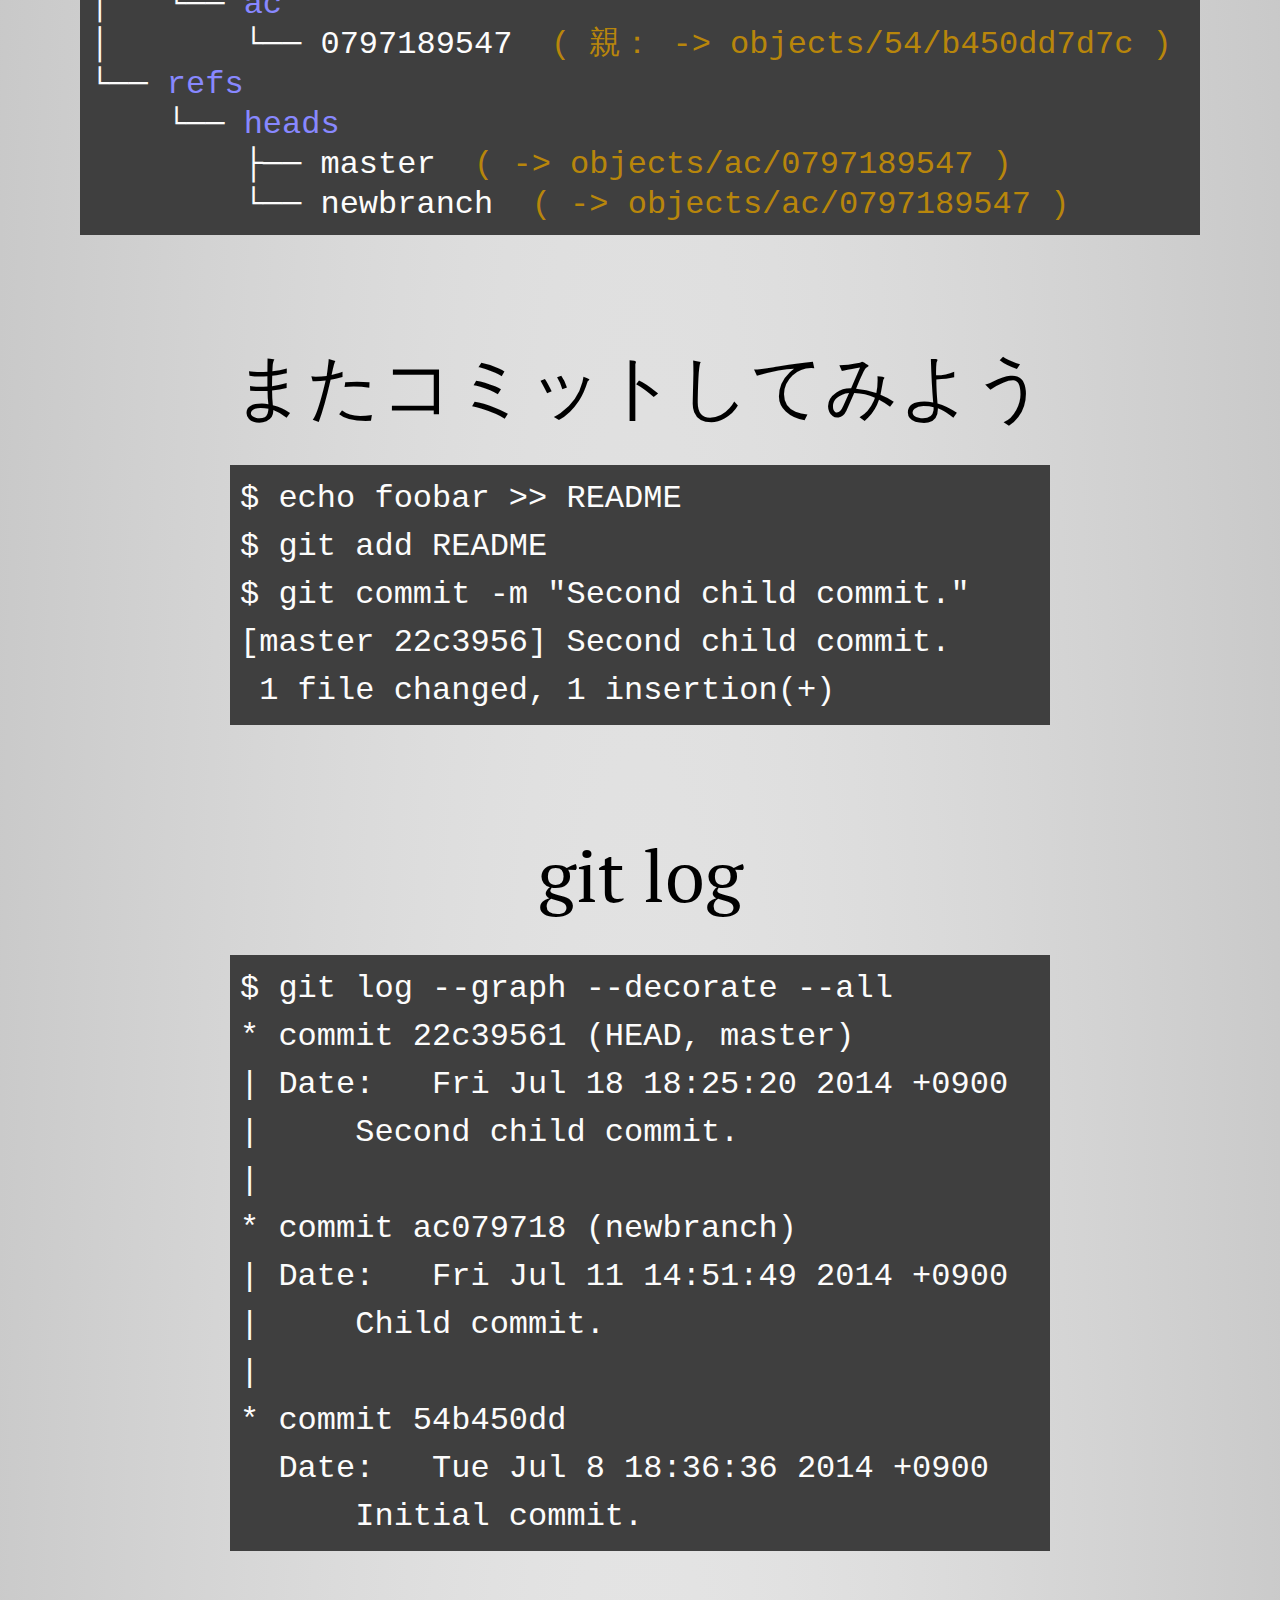
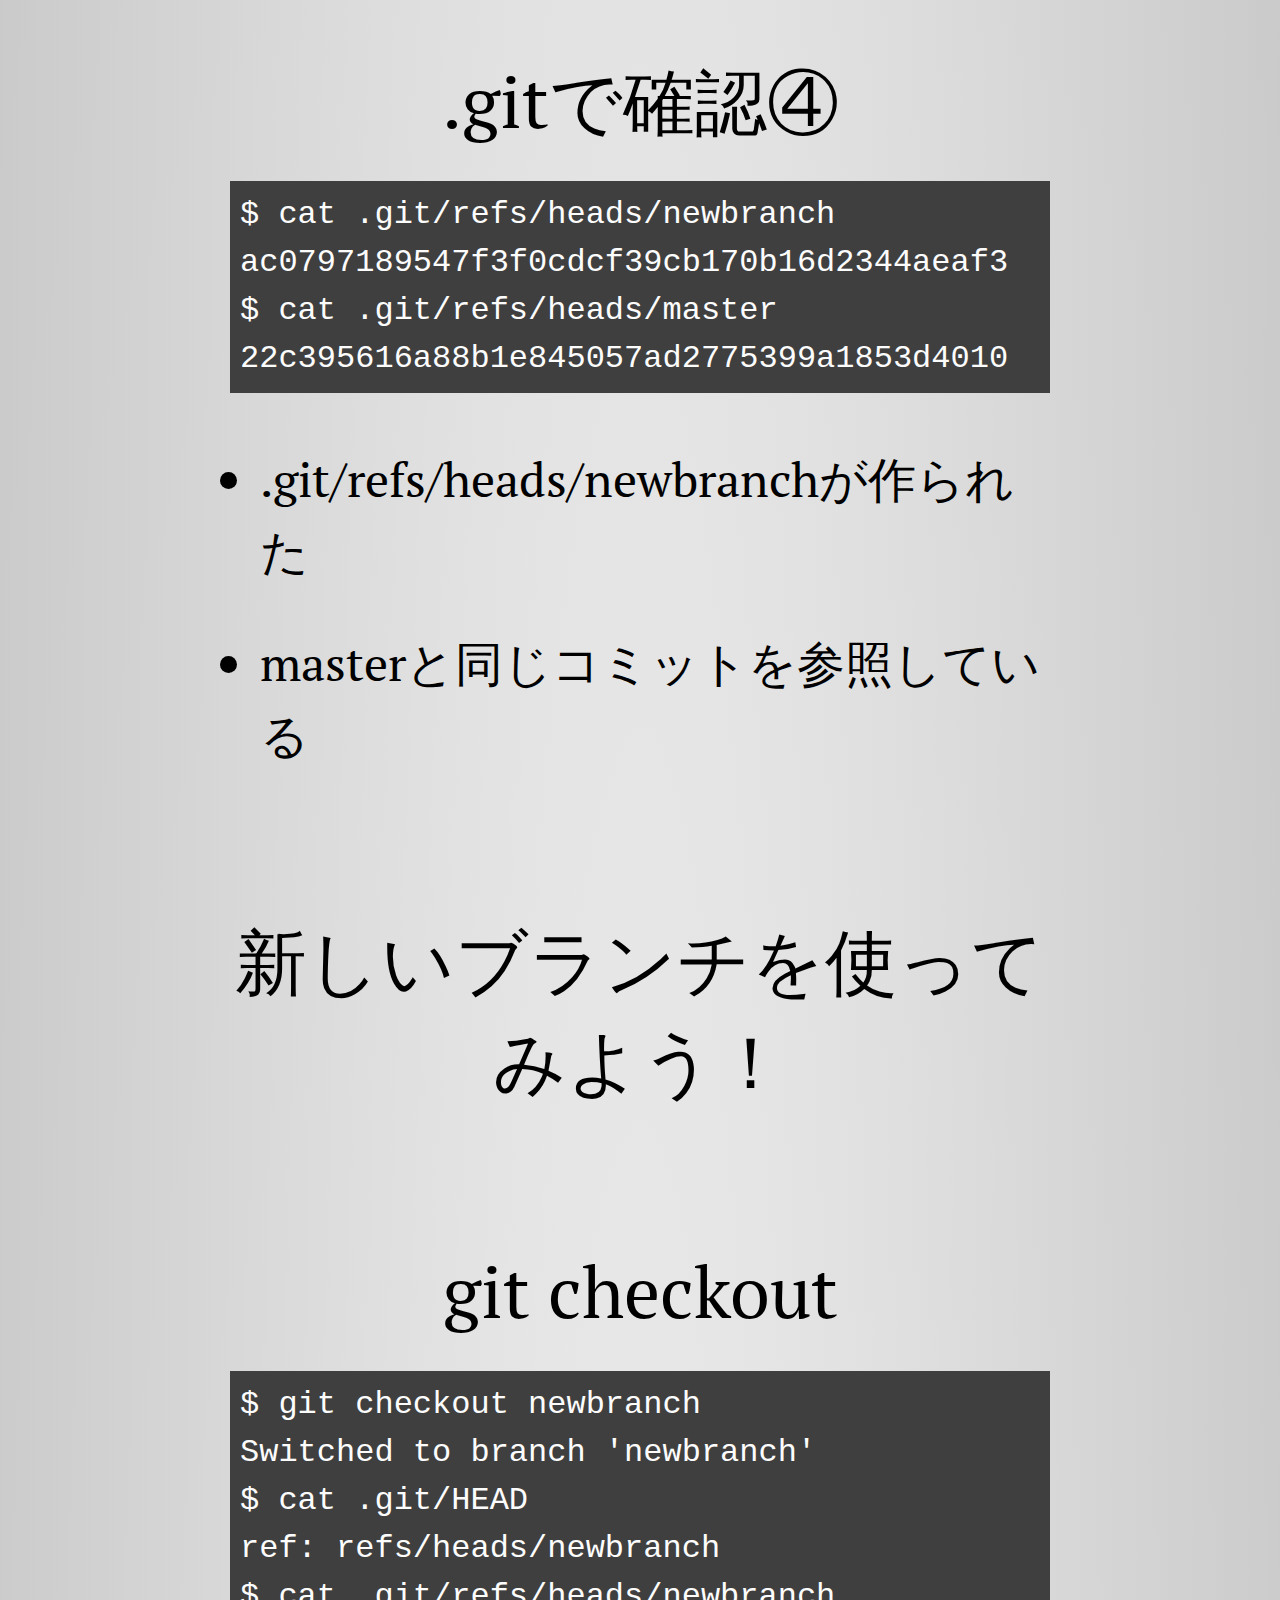
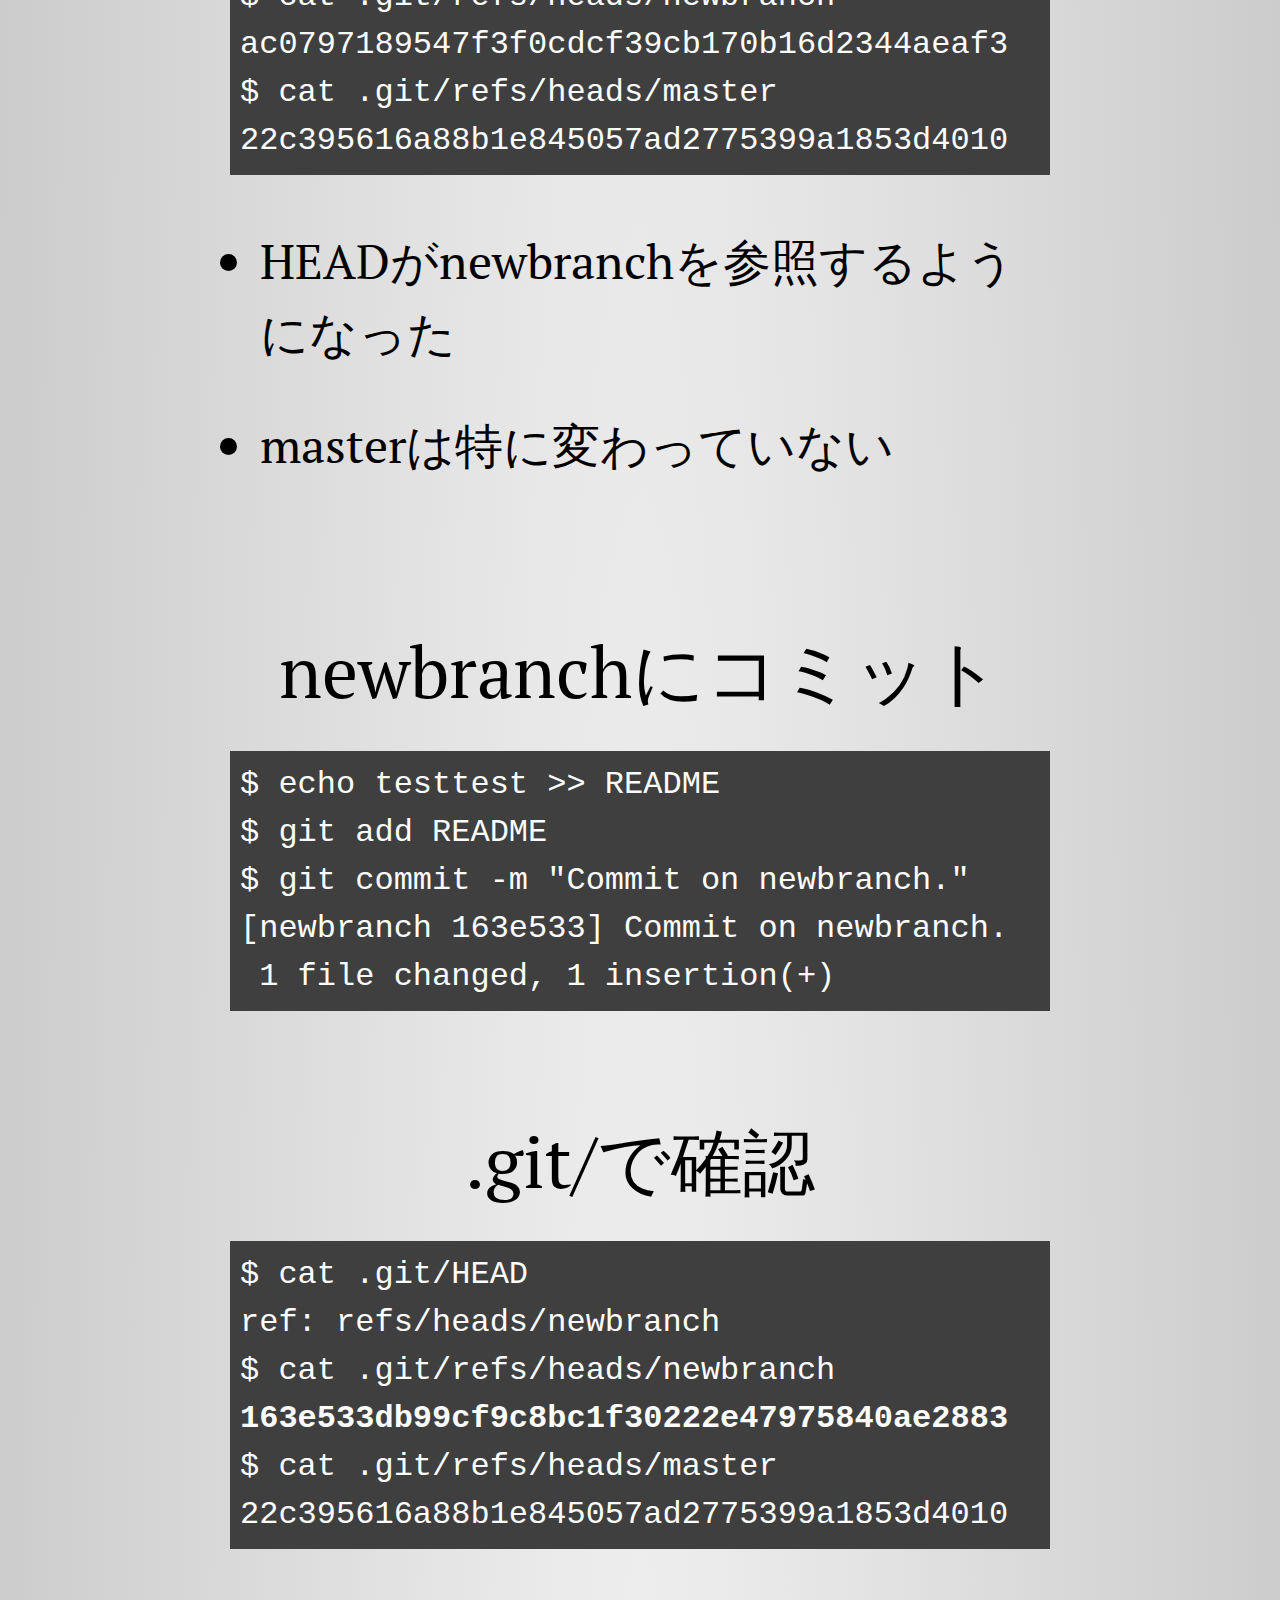
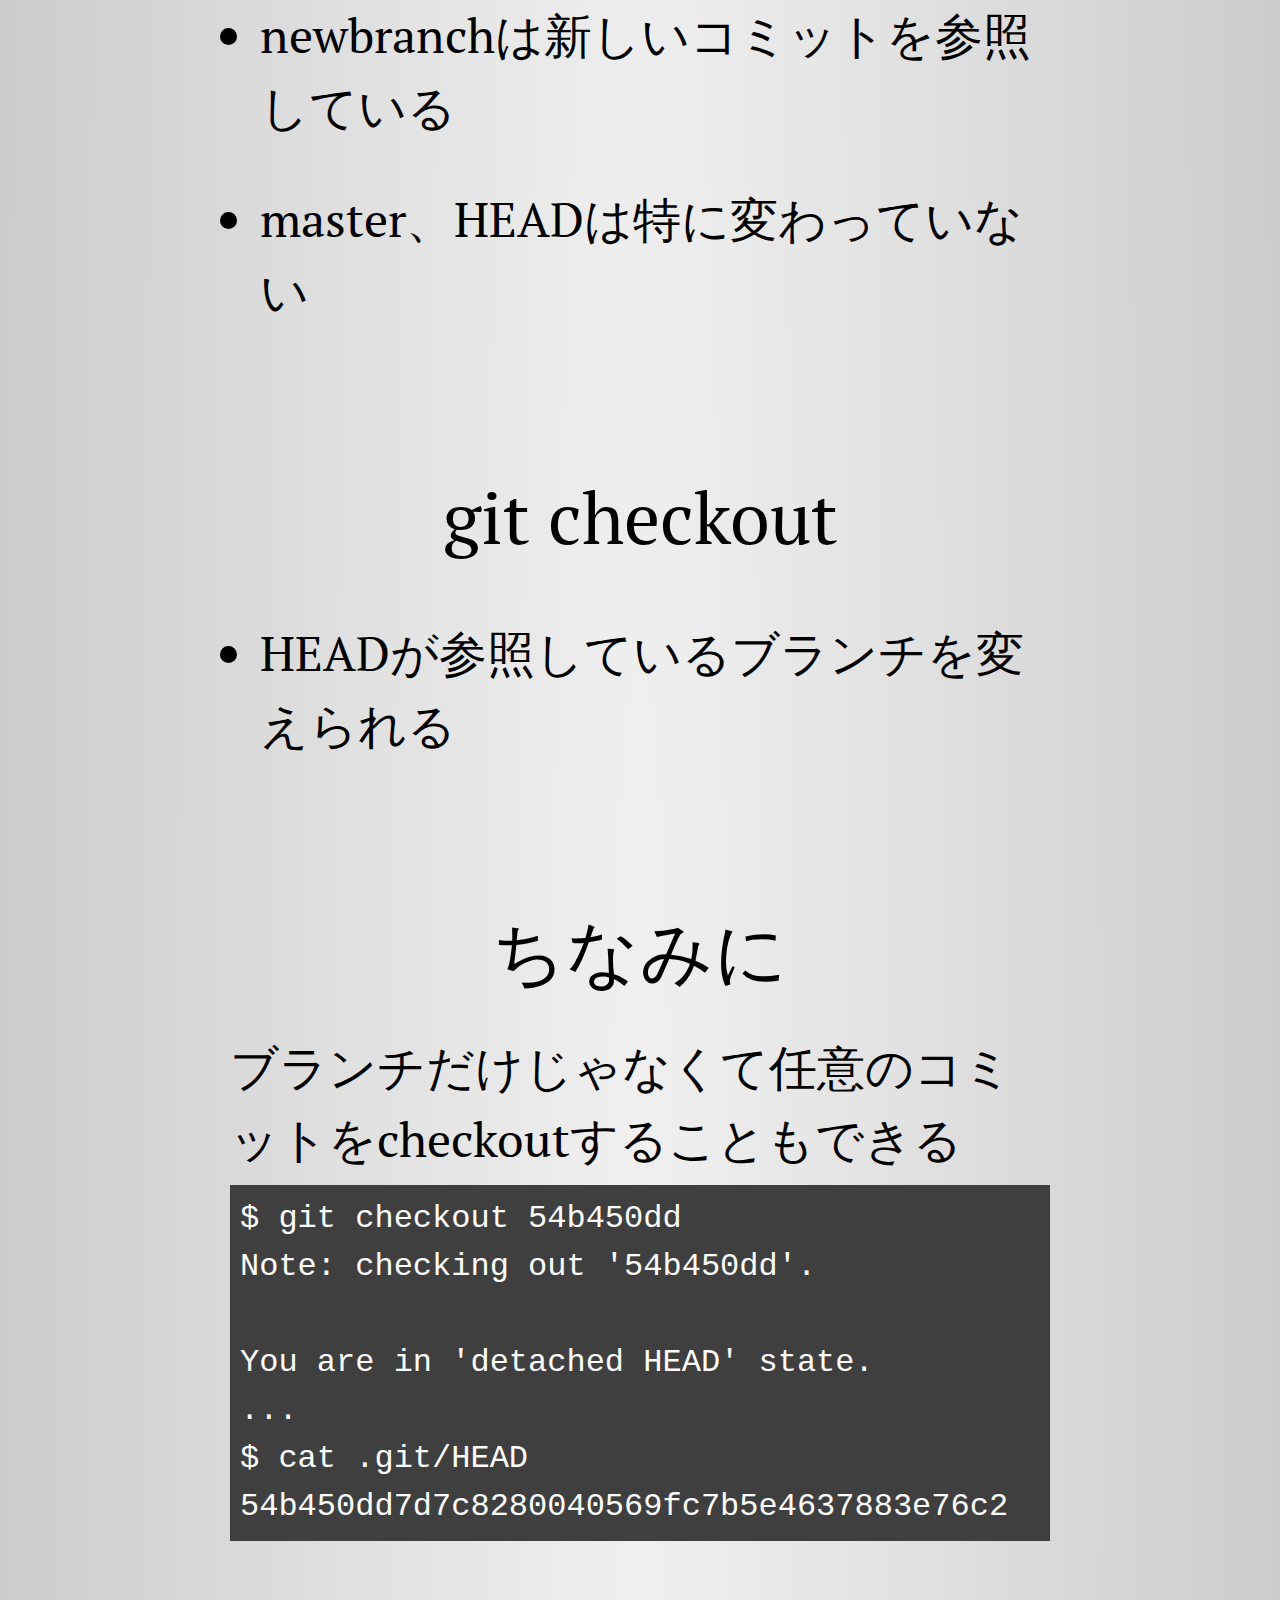
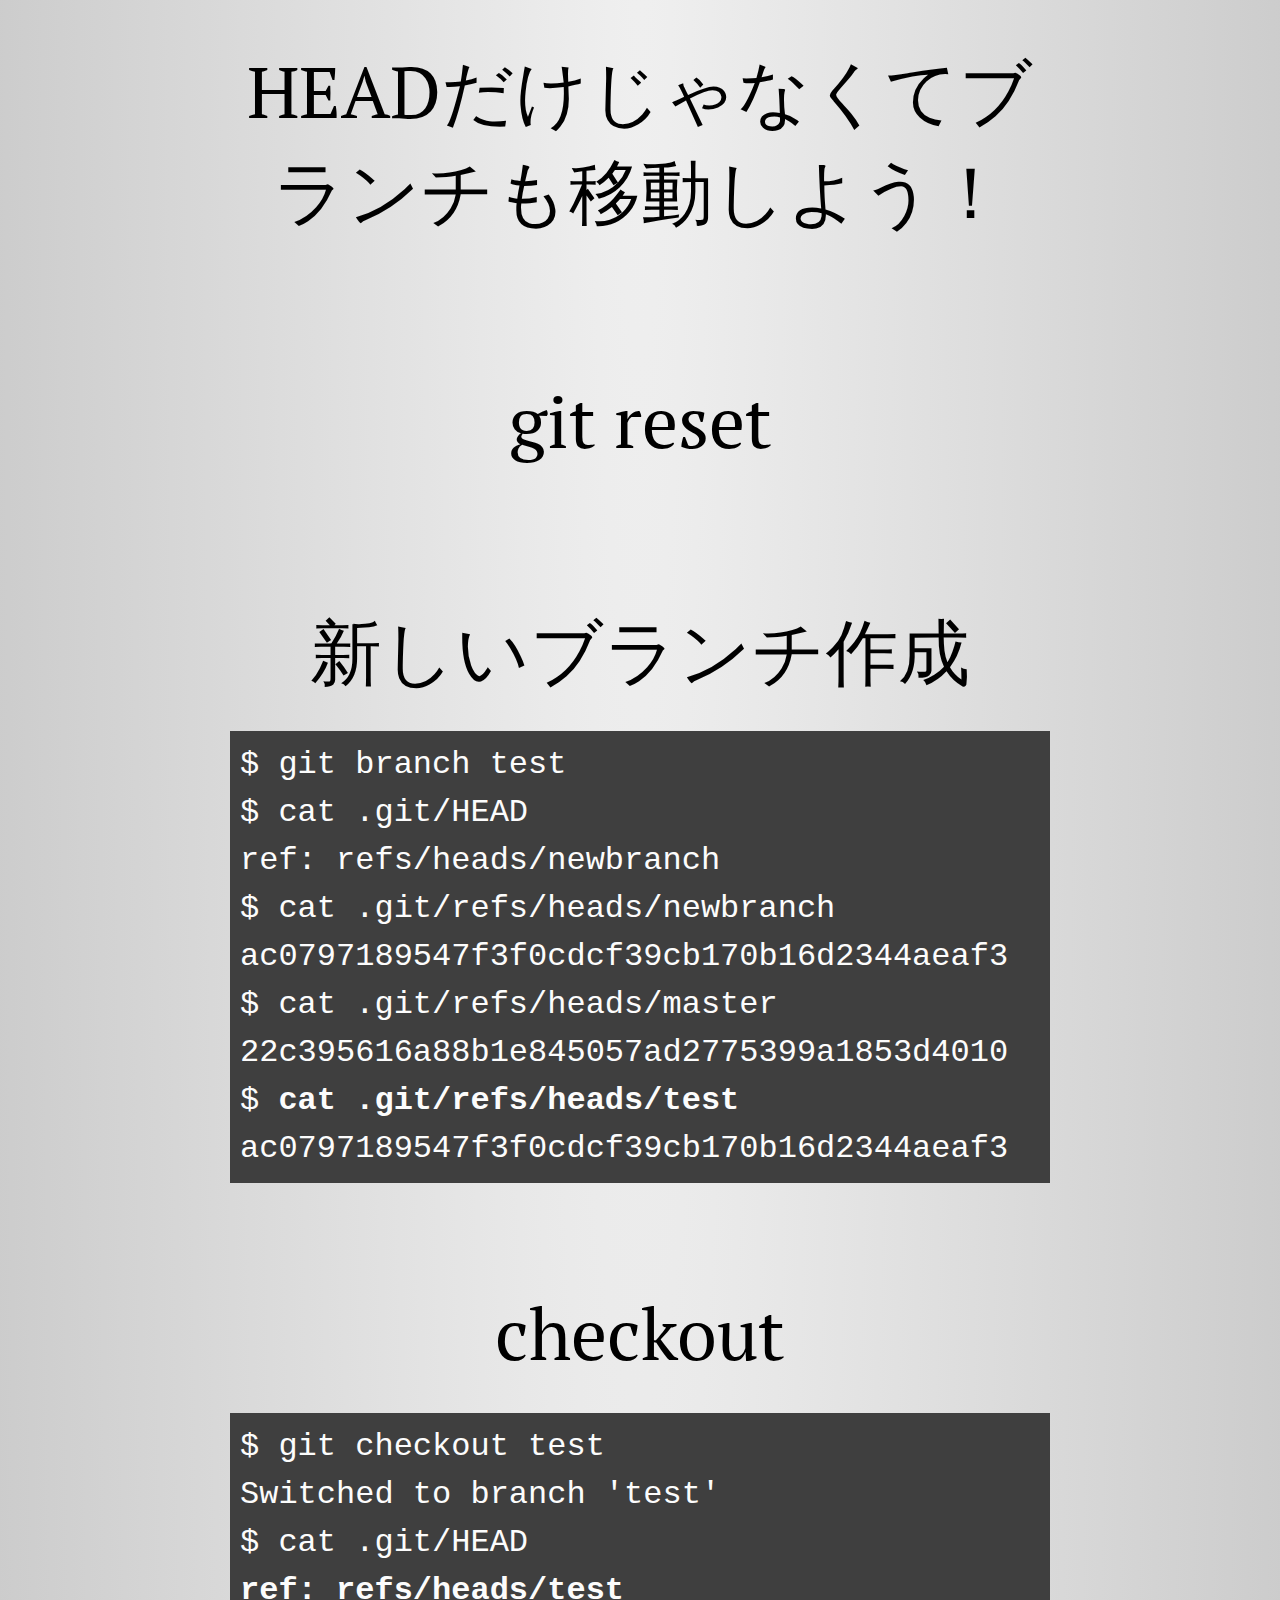
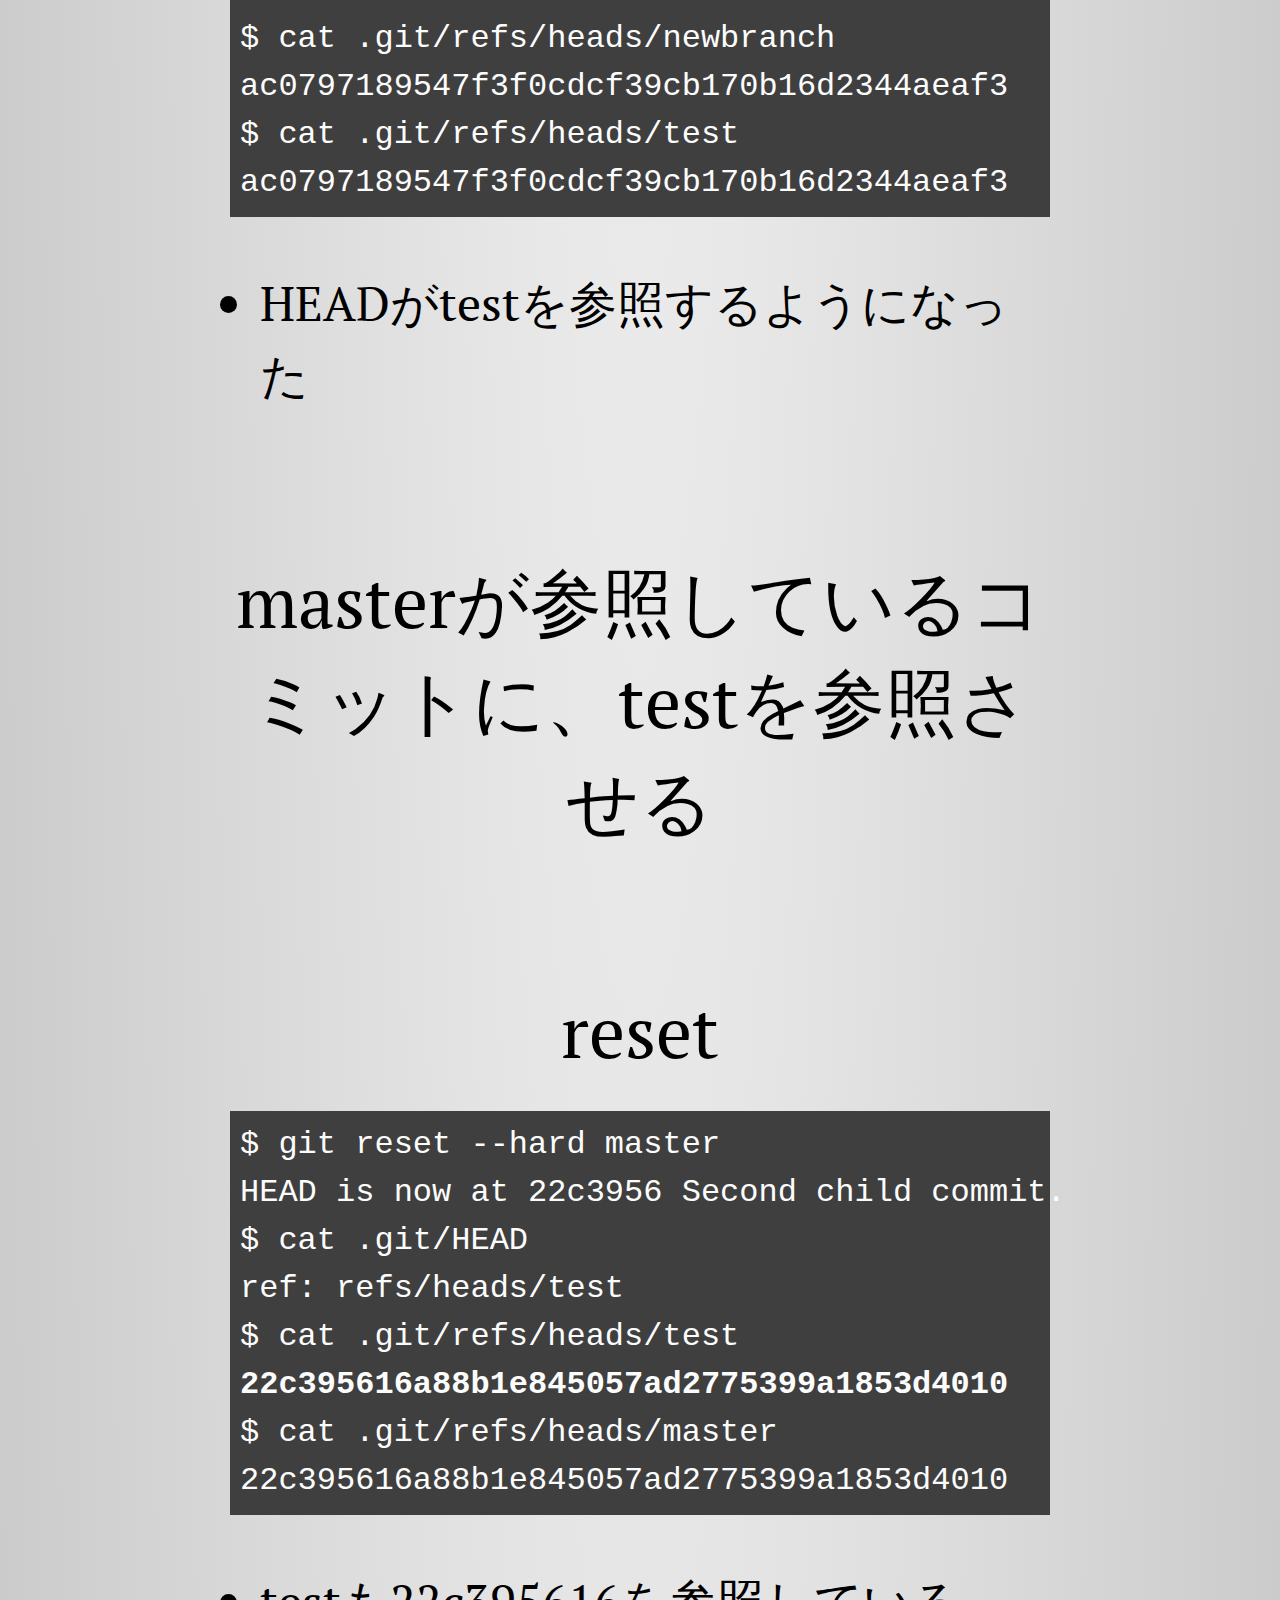
==== commit e252f456: "Update" ====
--- a/index.html
+++ b/index.html
@@ -53,13 +53,14 @@
 			</div>
     </div>
 
-    <div class="step problem verywide" data-x="2000" data-y="0">
+    <div class="step problem wide" data-x="2000" data-y="0">
 			<div class="centerdiv">
 				<h2>NixOSとは</h2>
 				<ul>
 					<li>普通のLinuxディストリビューション</li>
-					<li>Debian系とかRedhat系ではない（独特のディストリビューション）</li>
-					<li>もともと研究用だった</li>
+					<li>Debian系とかRedhat系ではない</li>
+					<li>独自のディストリビューション</li>
+					<li>もともと研究用のOS</li>
 				</ul>
 			</div>
     </div>
@@ -73,6 +74,41 @@
 			</div>
     </div>
 
+    <div class="step problem" data-x="6000" data-y="0">
+			<div class="centerdiv">
+				<h2>関数型パッケージマネジャーとは？</h2>
+				<ul>
+					<li>パッケージを一回入れたら絶対削除されない</li>
+				</ul>
+			</div>
+    </div>
+
+    <div class="step problem wide" data-x="8000" data-y="0">
+			<div class="centerdiv">
+				<h2>え？</h2>
+				<p>パッケージ更新したら古い方のパッケージは実質削除されるんじゃない？</p>
+			</div>
+    </div>
+
+    <div class="step problem wide" data-x="10000" data-y="0">
+			<div class="centerdiv">
+				<h2>例えば</h2>
+				<ul>
+					<li>java-1.6を/usr/bin/javaとしてインストール</li>
+					<li>java-1.7にアップグレードしたら/usr/bin/javaが更新される</li>
+					<li>java-1.6に依存しているソフトが動かなくなる</li>
+				</ul>
+			</div>
+    </div>
+
+    <div class="step problem wide" data-x="12000" data-y="0">
+			<div class="centerdiv">
+				<h2>NixOS</h2>
+				<p style="text-align: center;">この問題を回避できる</p>
+			</div>
+    </div>
+
+		<!--
     <div class="step problem title verywide" data-x="6000" data-y="0">
 			<div class="centerdiv">
 				<h2>bashでコマンドを実行</h2>
@@ -163,6 +199,7 @@
 vulnerable</pre>
 			</div>
     </div>
+		-->
 
     <!-- <div class="step problem" data-x="6500" data-y="0"> -->
 			<!-- <div class="centerdiv"> -->
--- a/css/impress-demo.css
+++ b/css/impress-demo.css
@@ -336,6 +336,12 @@
 	margin-top: 10px;
 }
 
+.problem ul {
+    list-style: disc outside none;
+	margin-left: 30px;
+	margin-top: 50px;
+}
+
 .emphasize {
 	font-size: 36px;
 	font-weight: bold;
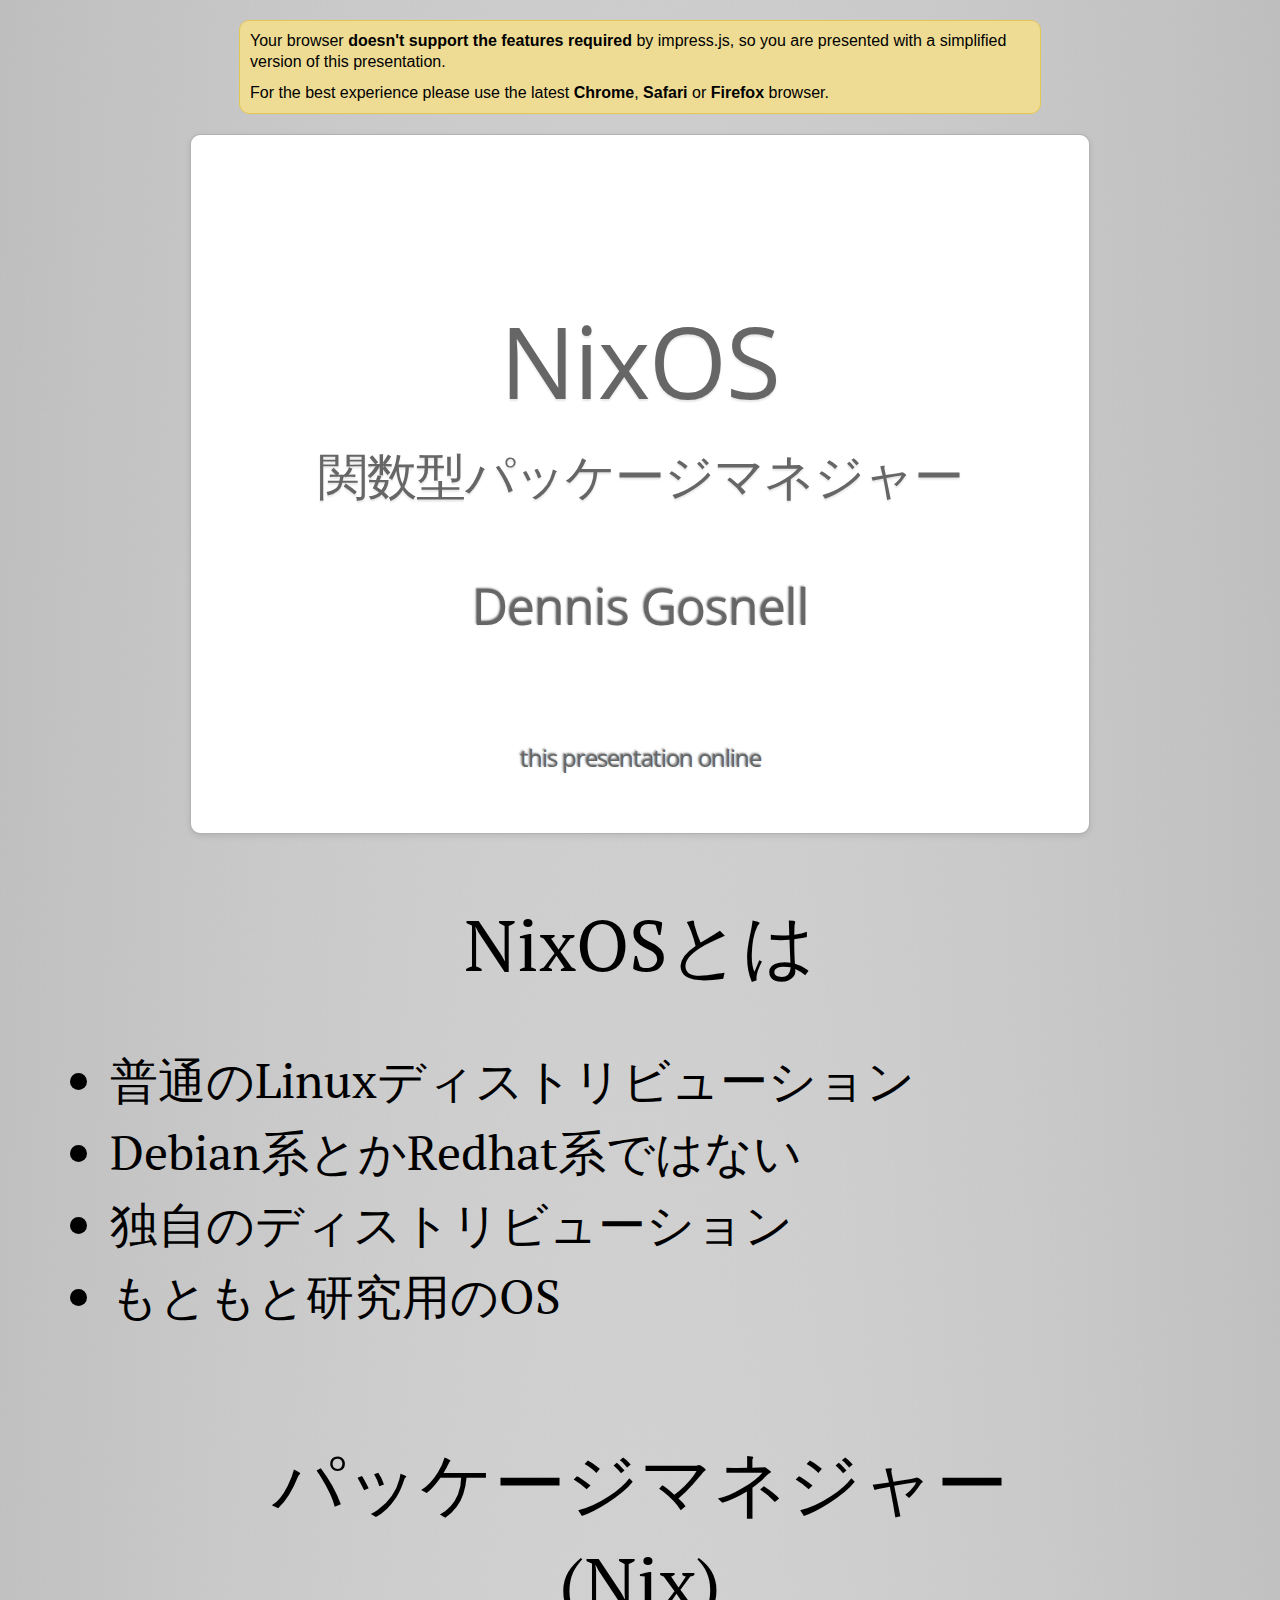
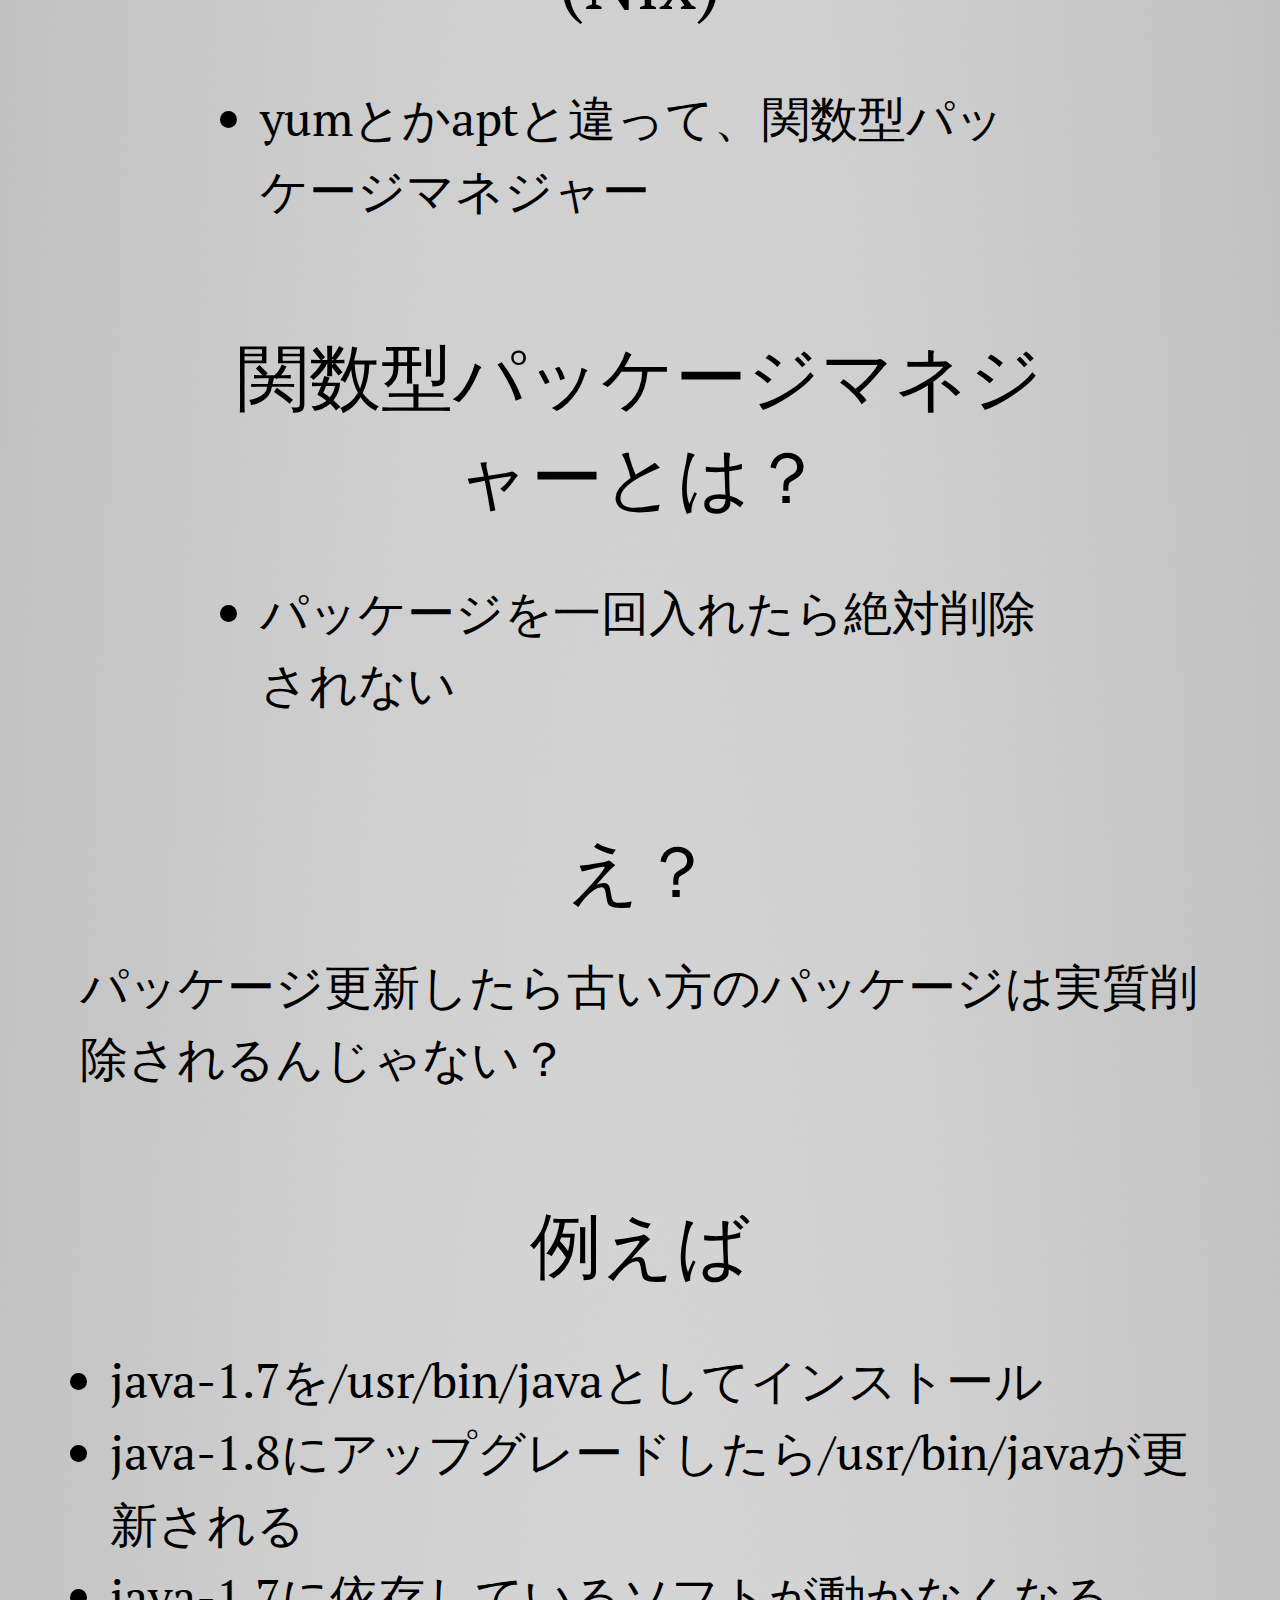
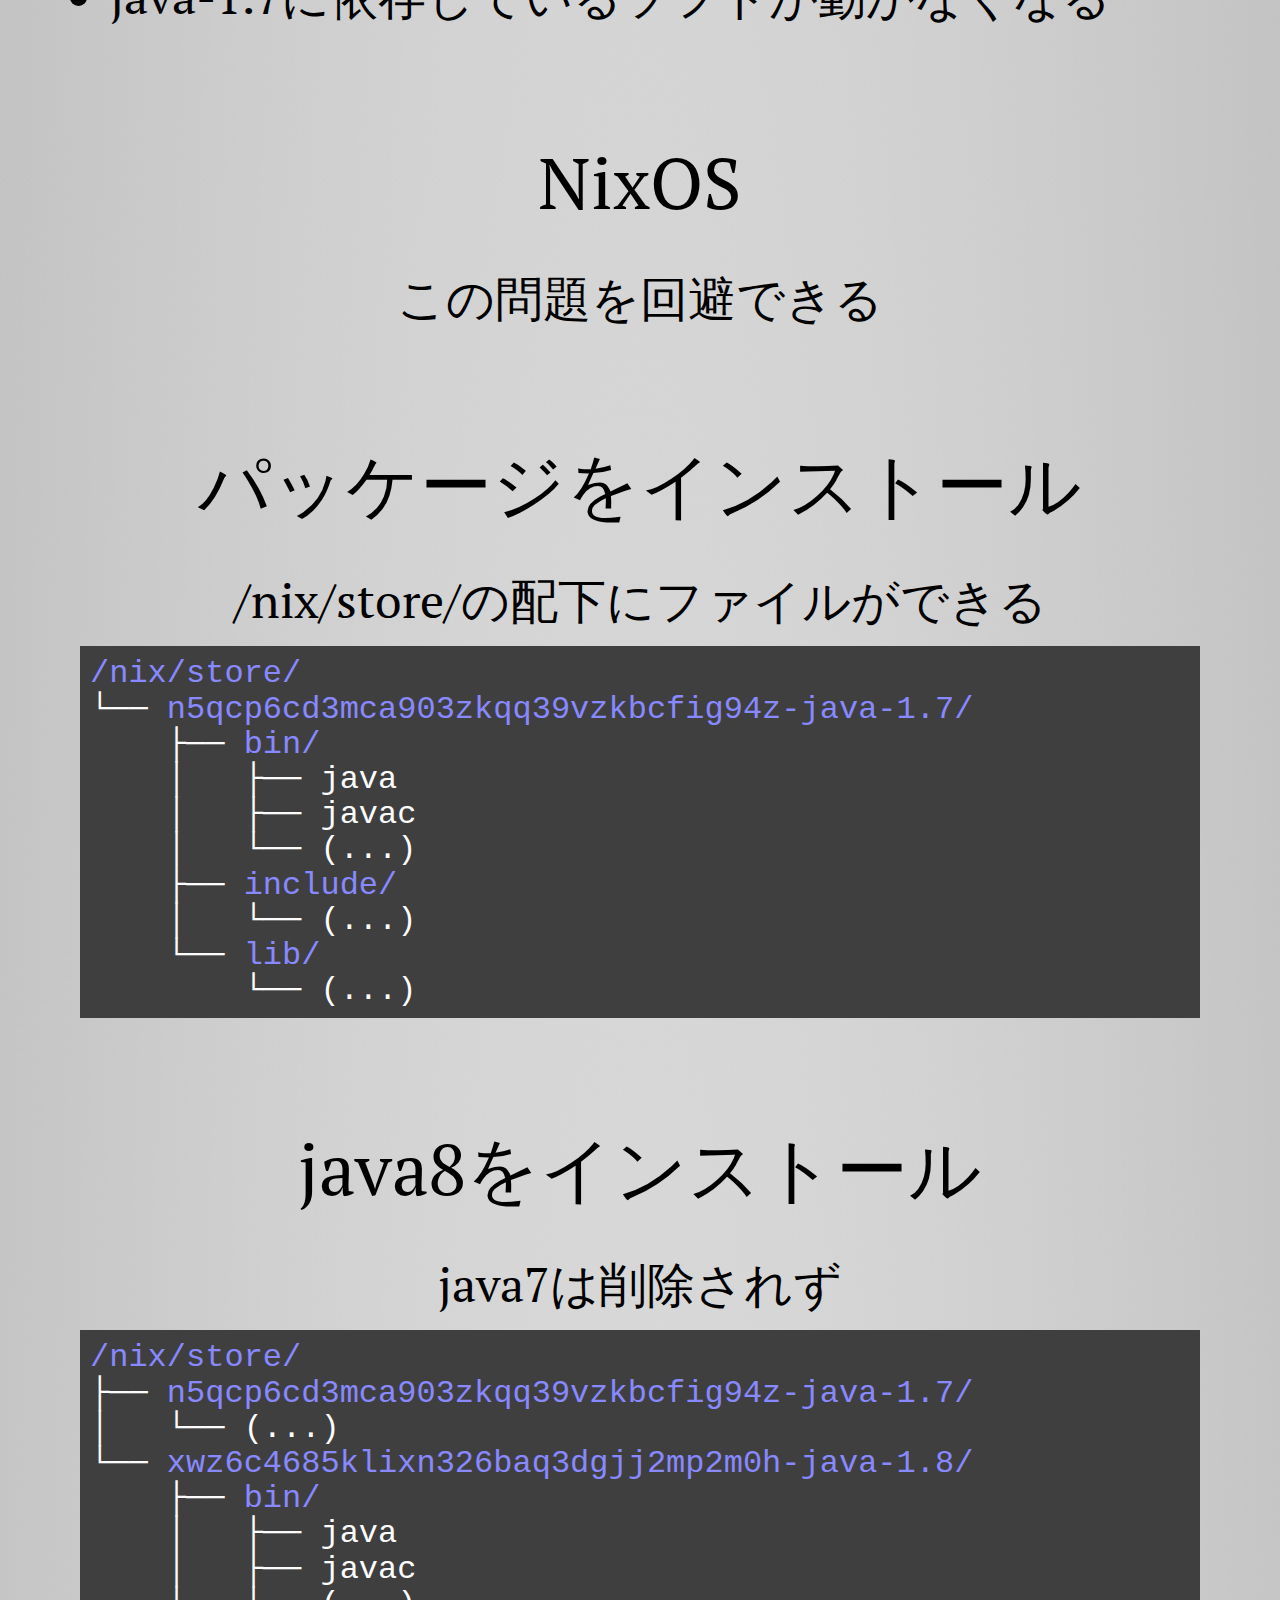
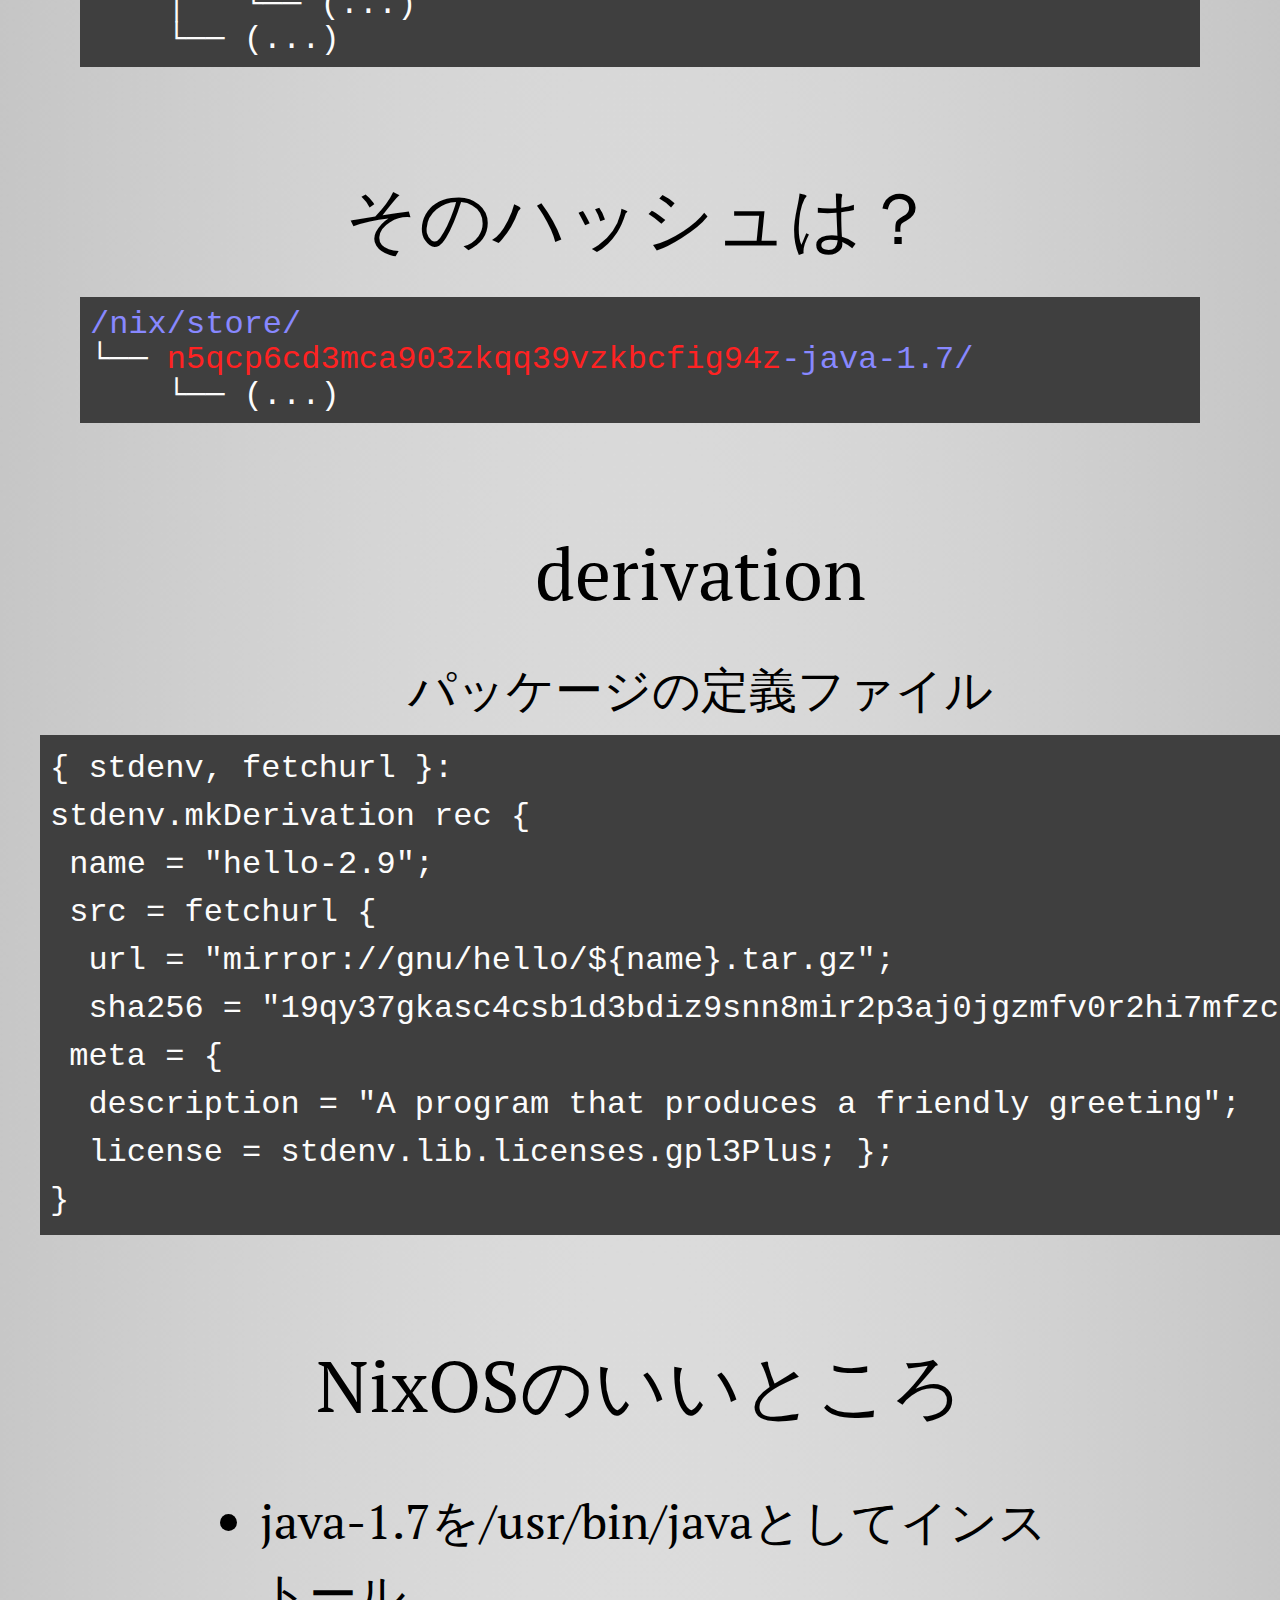
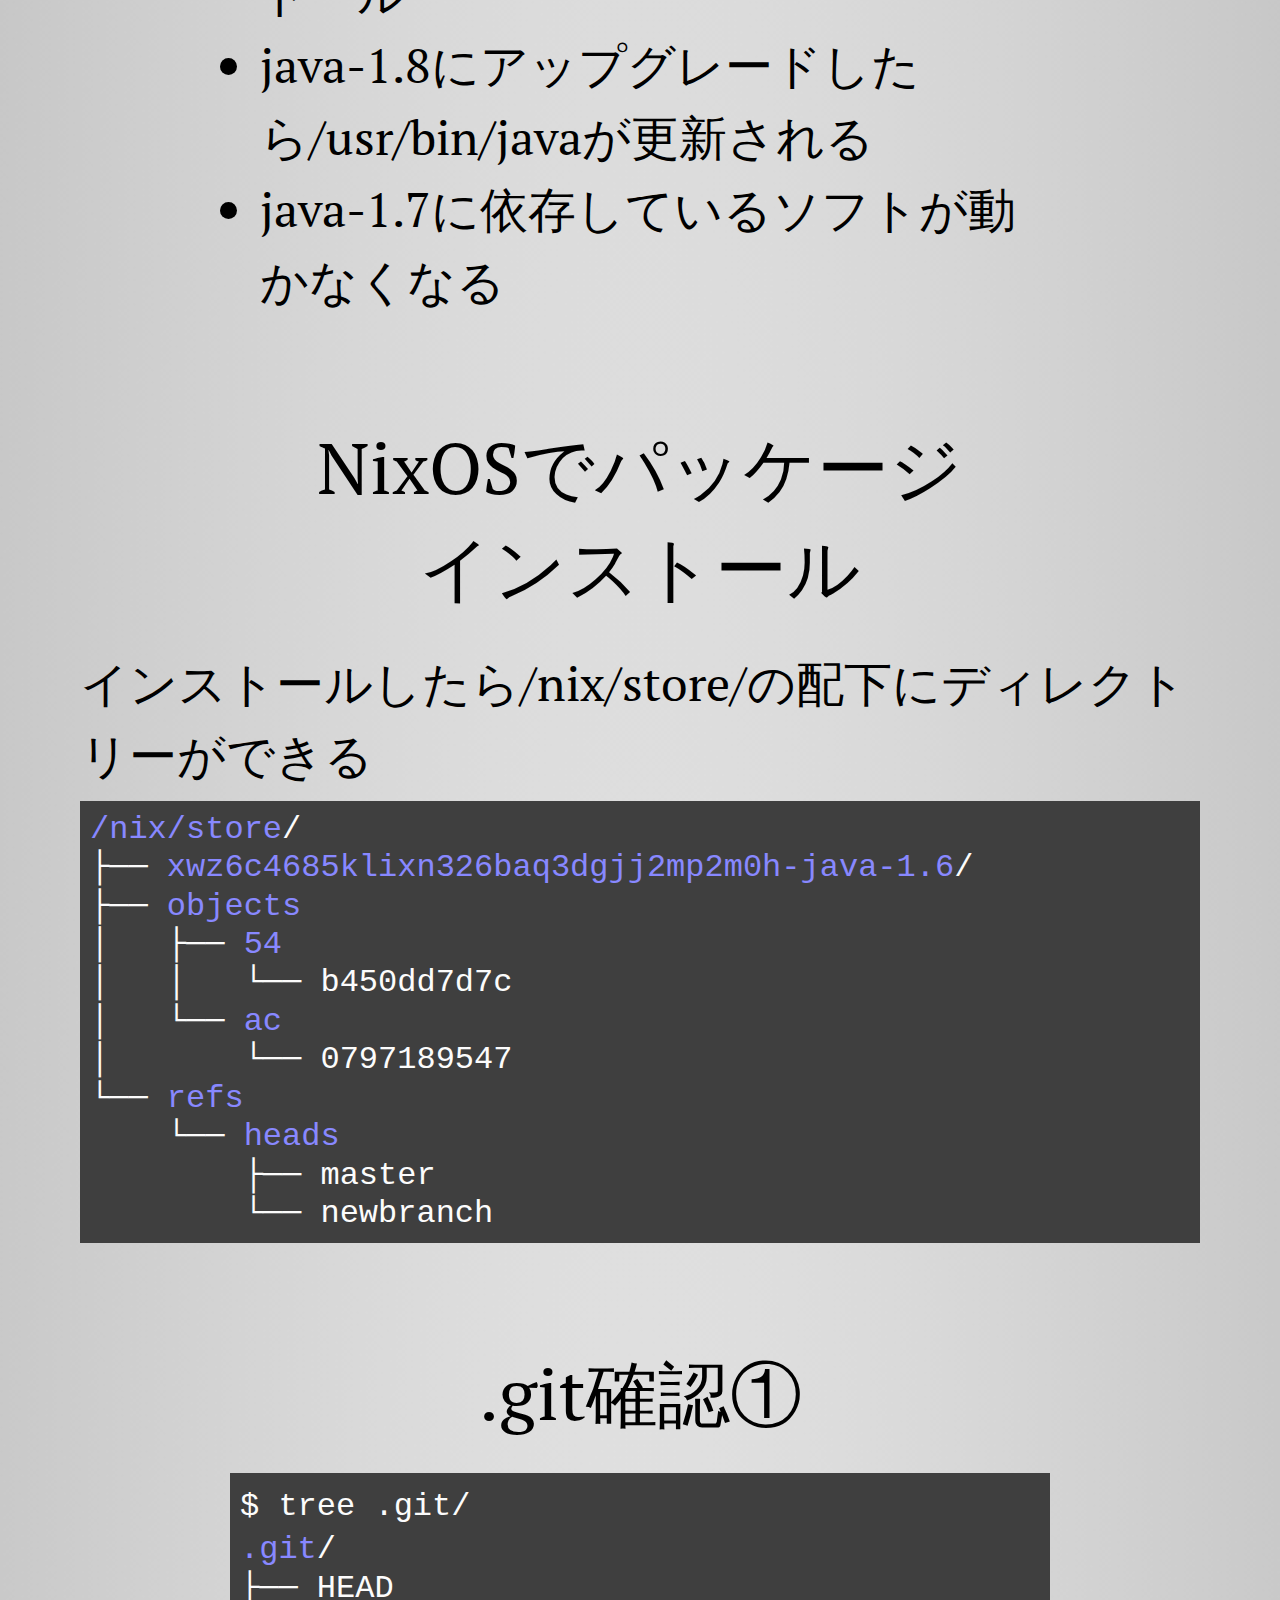
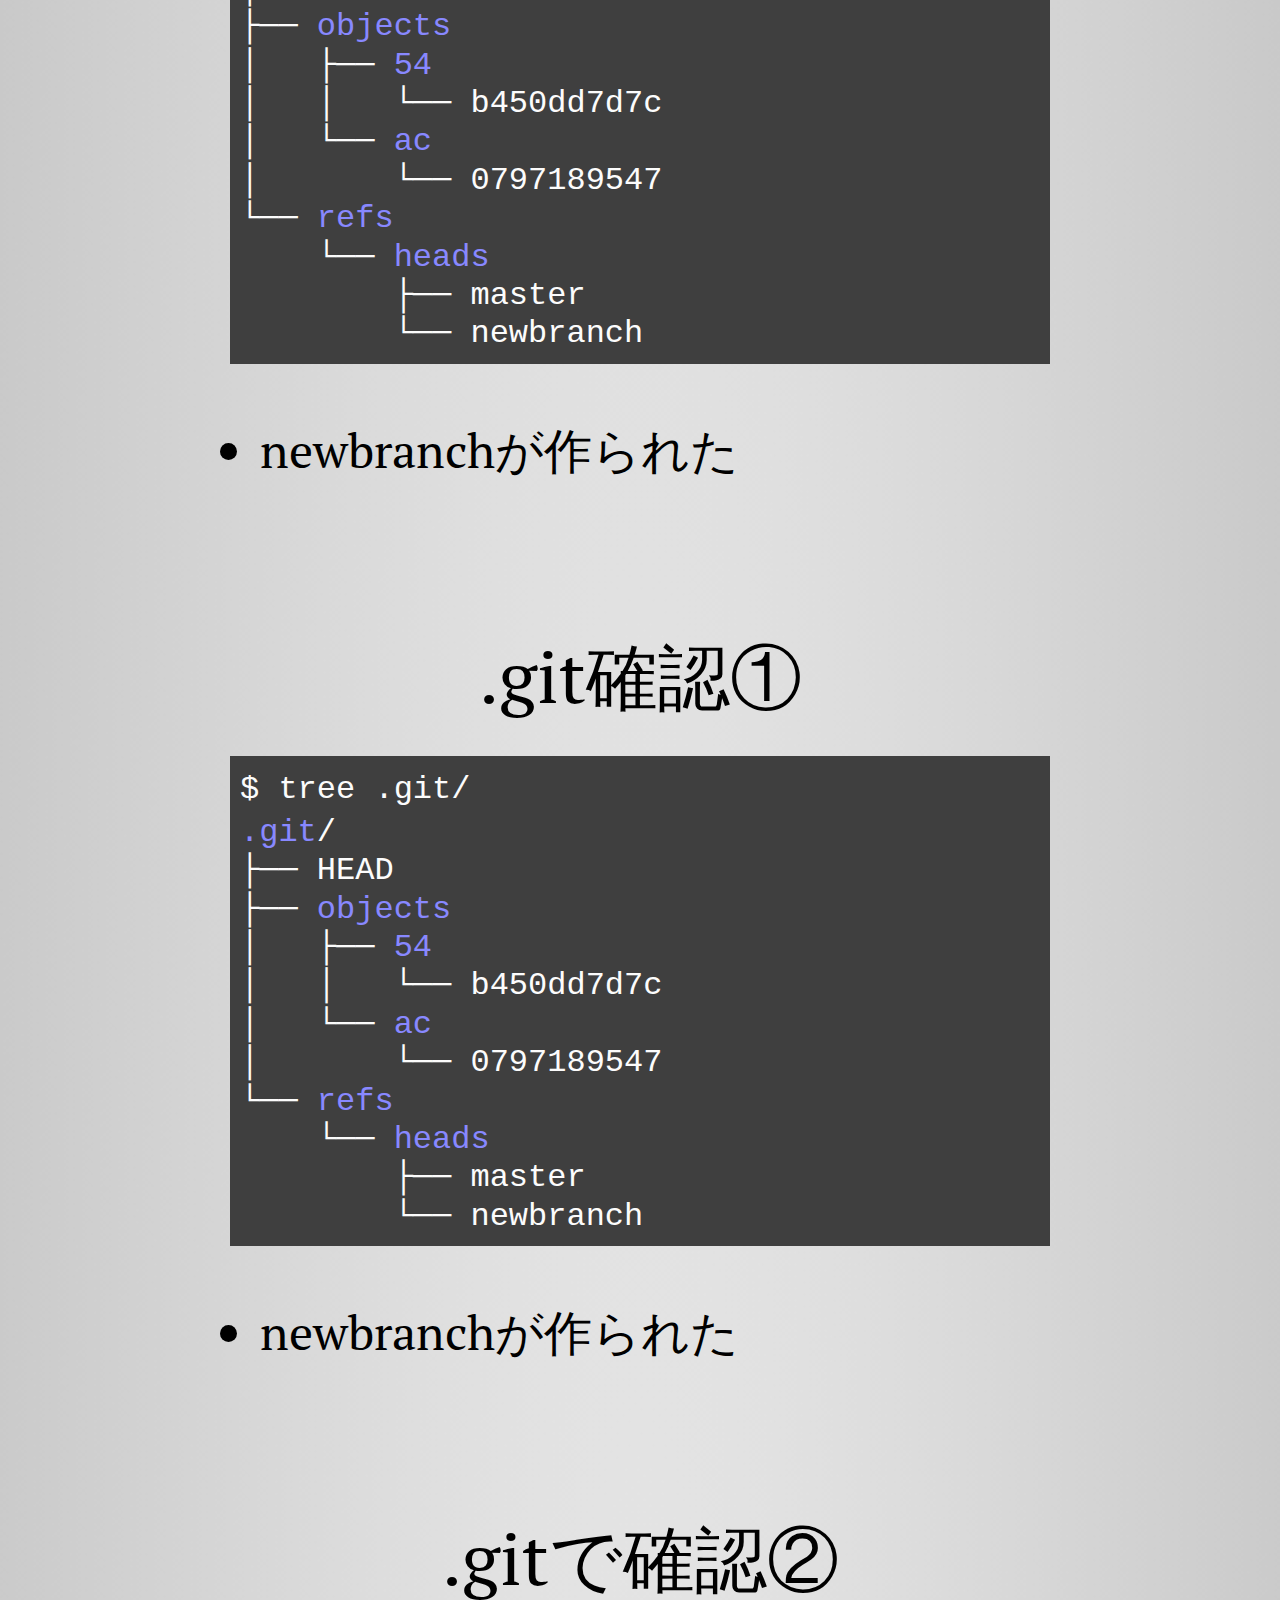
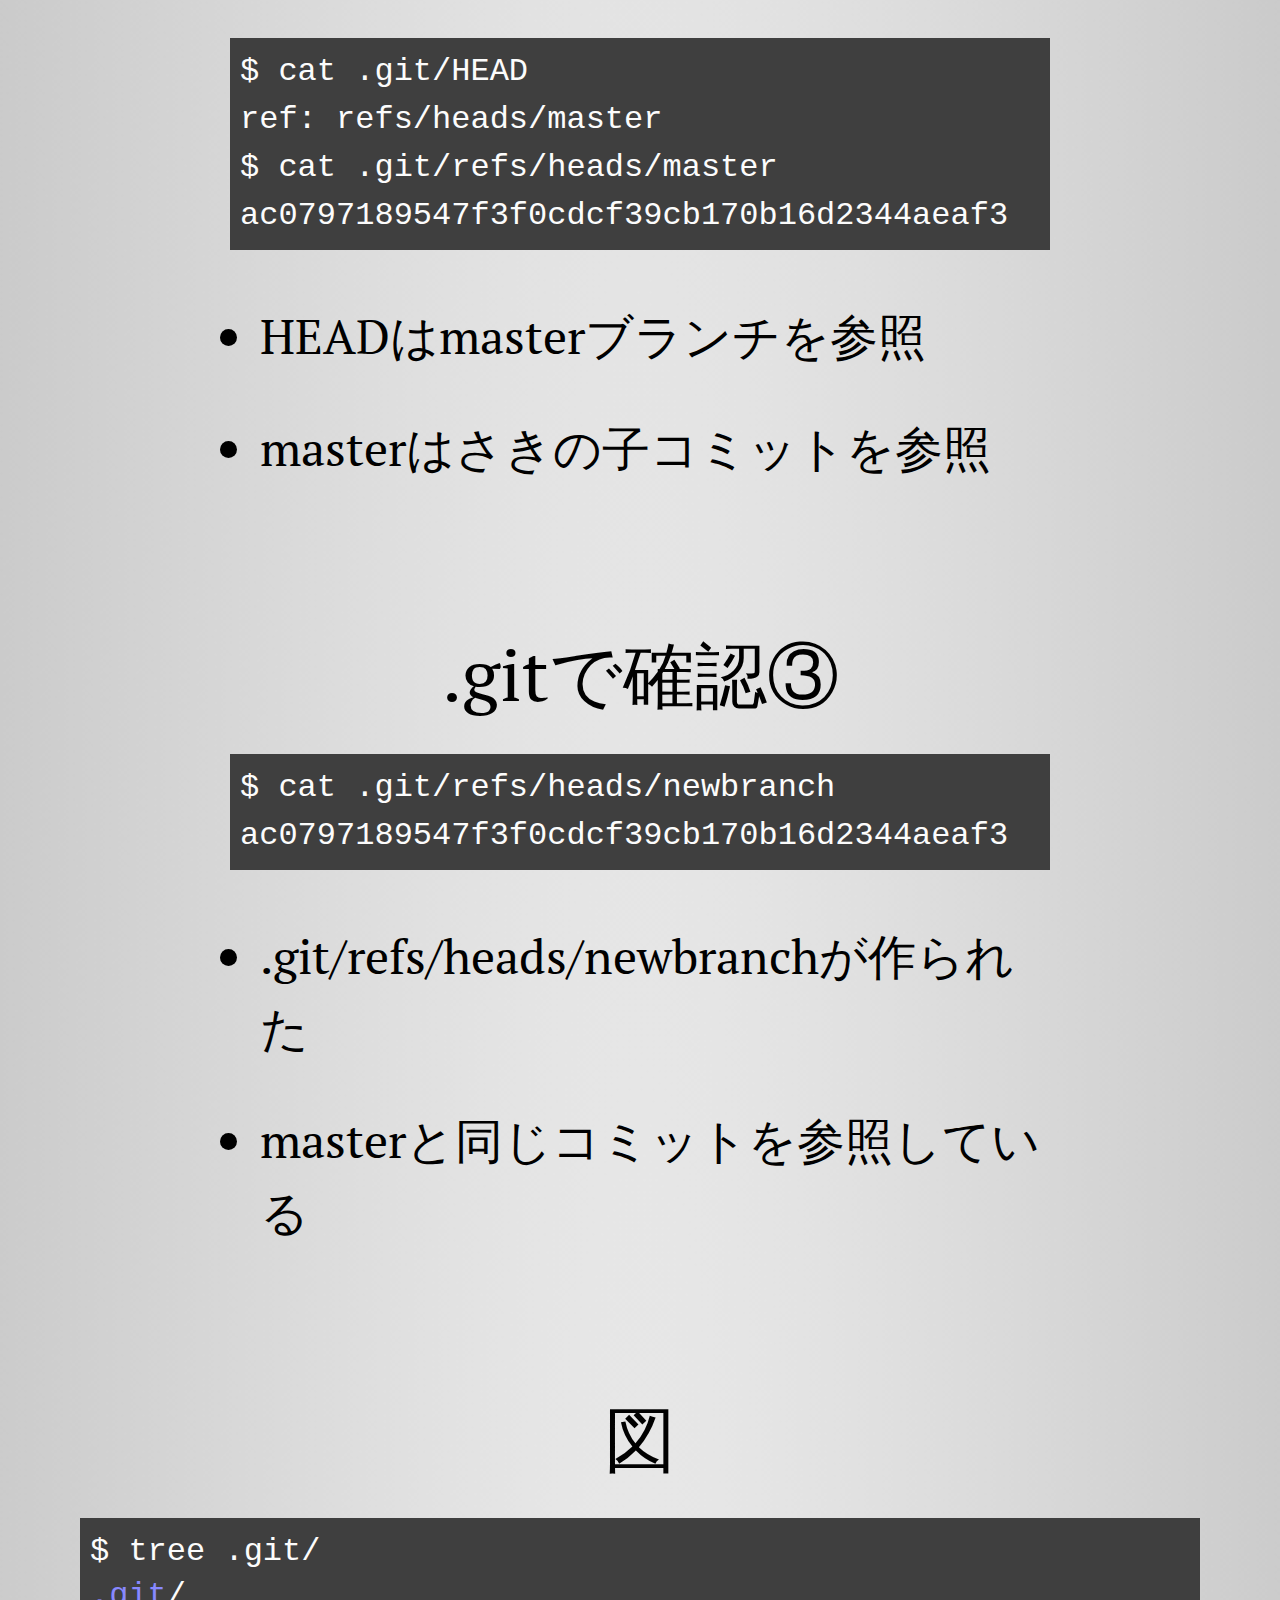
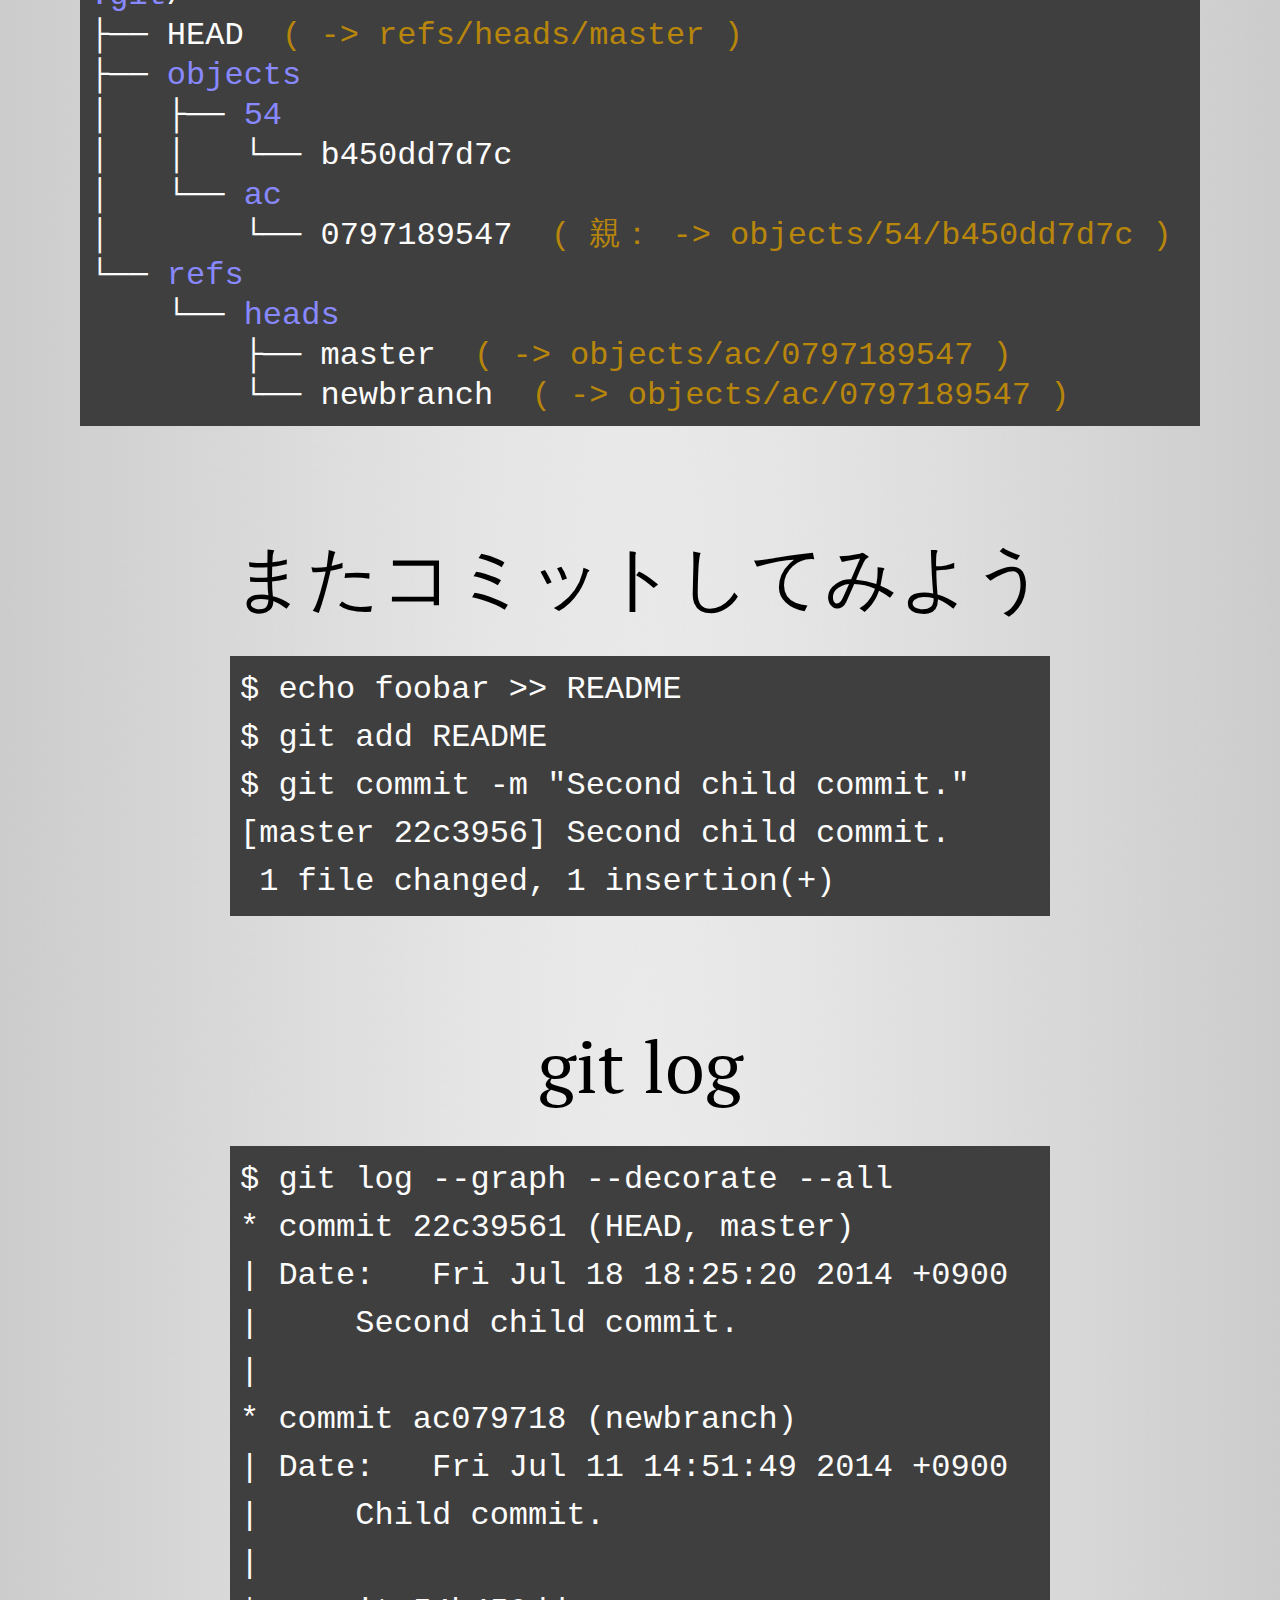
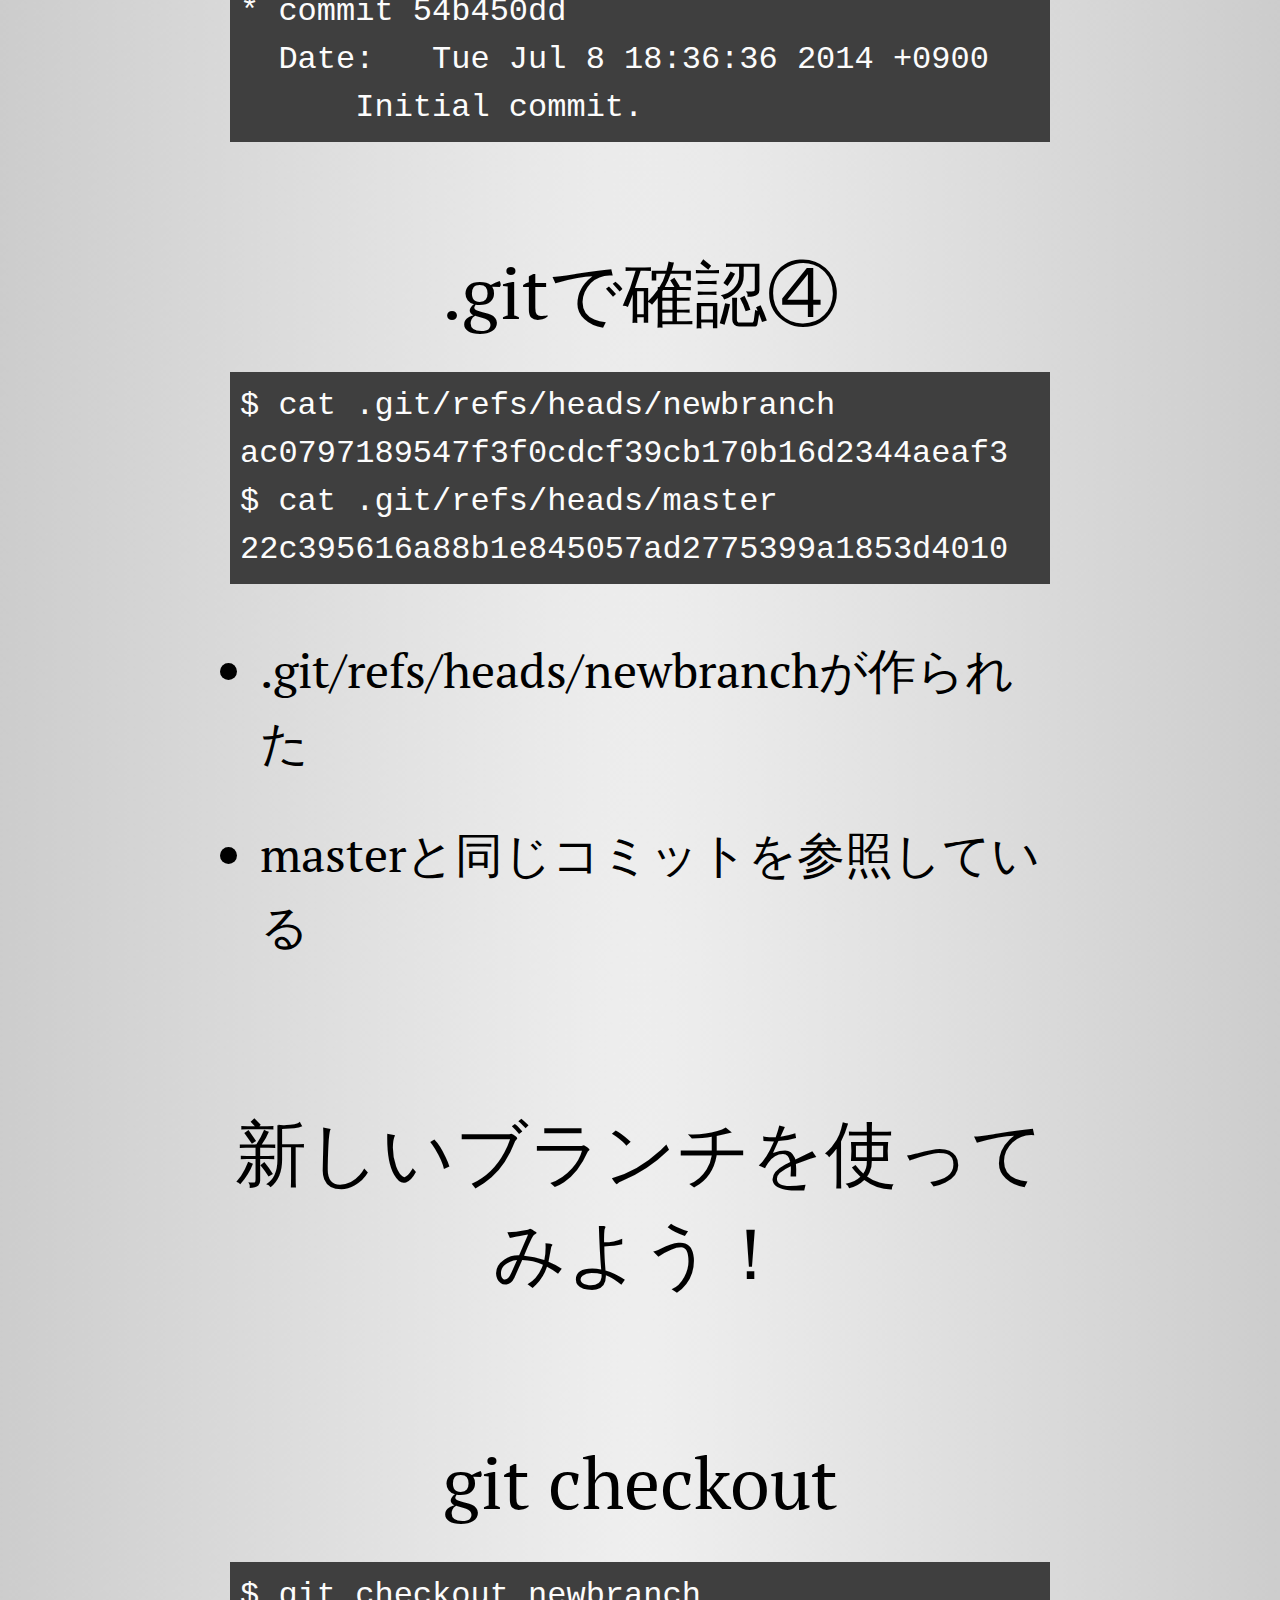
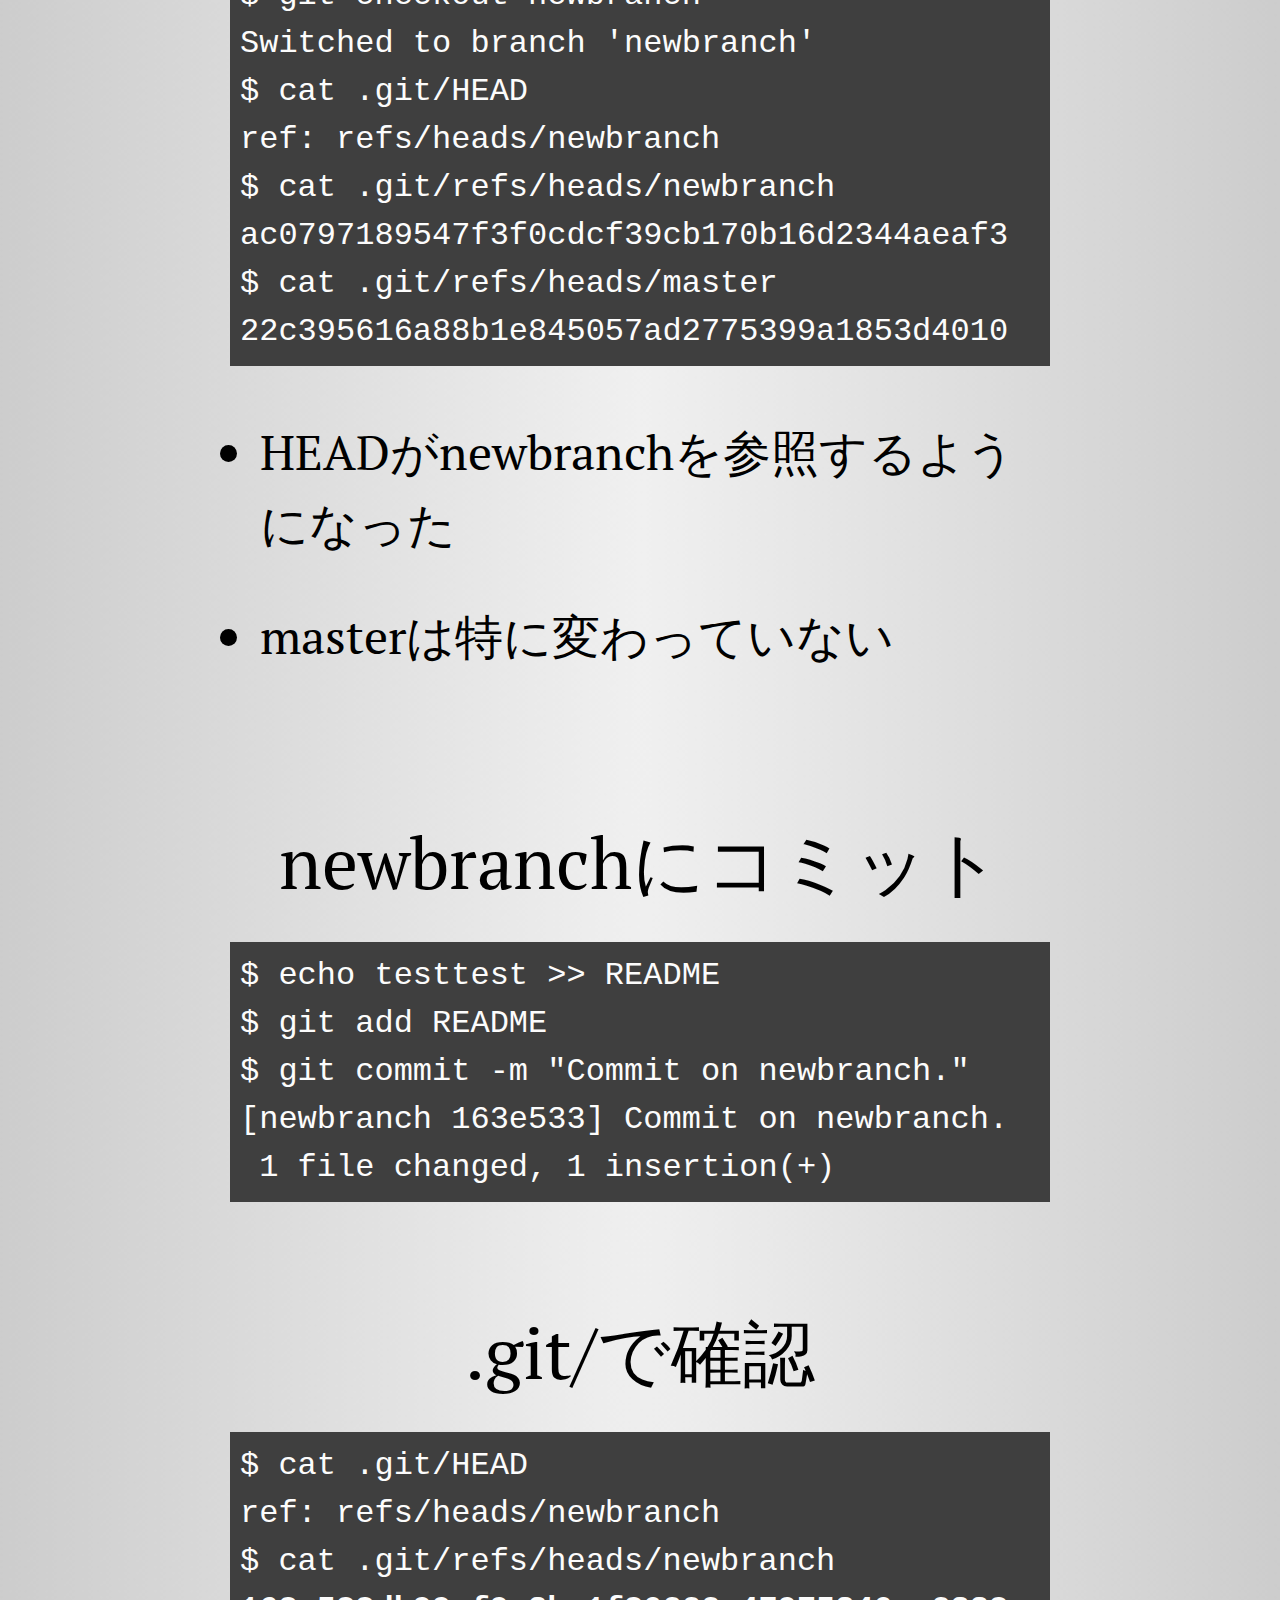
==== commit 6ab36393: "update" ====
--- a/index.html
+++ b/index.html
@@ -94,9 +94,9 @@
 			<div class="centerdiv">
 				<h2>例えば</h2>
 				<ul>
-					<li>java-1.6を/usr/bin/javaとしてインストール</li>
-					<li>java-1.7にアップグレードしたら/usr/bin/javaが更新される</li>
-					<li>java-1.6に依存しているソフトが動かなくなる</li>
+					<li>java-1.7を/usr/bin/javaとしてインストール</li>
+					<li>java-1.8にアップグレードしたら/usr/bin/javaが更新される</li>
+					<li>java-1.7に依存しているソフトが動かなくなる</li>
 				</ul>
 			</div>
     </div>
@@ -107,6 +107,115 @@
 				<p style="text-align: center;">この問題を回避できる</p>
 			</div>
     </div>
+
+    <div class="step problem wide" data-x="14000" data-y="0">
+			<div class="centerdiv">
+				<h2>パッケージをインストール</h2>
+				<p style="text-align: center;">/nix/store/の配下にファイルができる</p>
+				<pre><div style="font-size: 32px; line-height: 110%;"><span class="directoryblue">/nix/store/</span>
+└── <span class="directoryblue">n5qcp6cd3mca903zkqq39vzkbcfig94z-java-1.7/</span>
+    ├── <span class="directoryblue">bin/</span>
+    │   ├── java
+    │   ├── javac
+    │   └── (...)
+    ├── <span class="directoryblue">include/</span>
+    │   └── (...)
+    └── <span class="directoryblue">lib/</span>
+        └── (...)</div></pre>
+			</div>
+    </div>
+
+    <div class="step problem wide" data-x="16000" data-y="0">
+			<div class="centerdiv">
+				<h2>java8をインストール</h2>
+				<p style="text-align: center;">java7は削除されず</p>
+				<pre><div style="font-size: 32px; line-height: 110%;"><span class="directoryblue">/nix/store/</span>
+├── <span class="directoryblue">n5qcp6cd3mca903zkqq39vzkbcfig94z-java-1.7/</span>
+│   └── (...)
+└── <span class="directoryblue">xwz6c4685klixn326baq3dgjj2mp2m0h-java-1.8/</span>
+    ├── <span class="directoryblue">bin/</span>
+    │   ├── java
+    │   ├── javac
+    │   └── (...)
+    └── (...)</div></pre>
+			</div>
+    </div>
+
+    <div class="step problem wide" data-x="18000" data-y="0">
+			<div class="centerdiv">
+				<h2>そのハッシュは？</h2>
+				<pre><div style="font-size: 32px; line-height: 110%;"><span class="directoryblue">/nix/store/</span>
+└── <span class="getattentionred">n5qcp6cd3mca903zkqq39vzkbcfig94z</span><span class="directoryblue">-java-1.7/</span>
+    └── (...)</div></pre>
+			</div>
+    </div>
+
+    <div class="step problem verywide" data-x="20000" data-y="0">
+			<div class="centerdiv">
+				<h2>derivation</h2>
+				<p style="text-align: center;">パッケージの定義ファイル</p>
+				<pre>{ stdenv, fetchurl }:
+stdenv.mkDerivation rec {
+ name = "hello-2.9";
+ src = fetchurl {
+  url = "mirror://gnu/hello/${name}.tar.gz";
+  sha256 = "19qy37gkasc4csb1d3bdiz9snn8mir2p3aj0jgzmfv0r2hi7mfzc"; };
+ meta = {
+  description = "A program that produces a friendly greeting";
+  license = stdenv.lib.licenses.gpl3Plus; };
+}</pre>
+			</div>
+    </div>
+
+    <div class="step problem" data-x="22000" data-y="0">
+			<div class="centerdiv">
+				<h2>NixOSのいいところ</h2>
+				<ul>
+					<li>java-1.7を/usr/bin/javaとしてインストール</li>
+					<li>java-1.8にアップグレードしたら/usr/bin/javaが更新される</li>
+					<li>java-1.7に依存しているソフトが動かなくなる</li>
+				</ul>
+			</div>
+    </div>
+
+    <div class="step problem wide" data-x="32000" data-y="0">
+			<div class="centerdiv">
+				<h2>NixOSでパッケージ<br/>インストール</h2>
+				<p>インストールしたら/nix/store/の配下にディレクトリーができる</p>
+				<pre><div style="font-size: 32px; line-height: 120%;"><span class="directoryblue">/nix/store</span>/
+├── <span class="directoryblue">xwz6c4685klixn326baq3dgjj2mp2m0h-java-1.6</span>/
+├── <span class="directoryblue">objects</span>
+│   ├── <span class="directoryblue">54</span>
+│   │   └── b450dd7d7c
+│   └── <span class="directoryblue">ac</span>
+│       └── 0797189547
+└── <span class="directoryblue">refs</span>
+    └── <span class="directoryblue">heads</span>
+        ├── master
+        └── newbranch</div></pre>
+			</div>
+    </div>
+
+    <div class="step problem title" data-x="20500" data-y="1600">
+			<div class="centerdiv">
+				<h2>.git確認①</h2>
+				<pre>$ <code class="bash">tree .git/</code>
+<div style="font-size: 32px; line-height: 120%;"><span class="directoryblue">.git</span>/
+├── HEAD
+├── <span class="directoryblue">objects</span>
+│   ├── <span class="directoryblue">54</span>
+│   │   └── b450dd7d7c
+│   └── <span class="directoryblue">ac</span>
+│       └── 0797189547
+└── <span class="directoryblue">refs</span>
+    └── <span class="directoryblue">heads</span>
+        ├── master
+        └── newbranch</div></pre>
+				<ul>
+					<li>newbranchが作られた</li>
+				</ul>
+			</div>
+		</div>
 
 		<!--
     <div class="step problem title verywide" data-x="6000" data-y="0">
--- a/css/impress-demo.css
+++ b/css/impress-demo.css
@@ -355,6 +355,10 @@
 	color: #8888FF;
 }
 
+.getattentionred {
+	color: #FF2222;
+}
+
 .linkyellow {
 	color: #B8860B;
 }
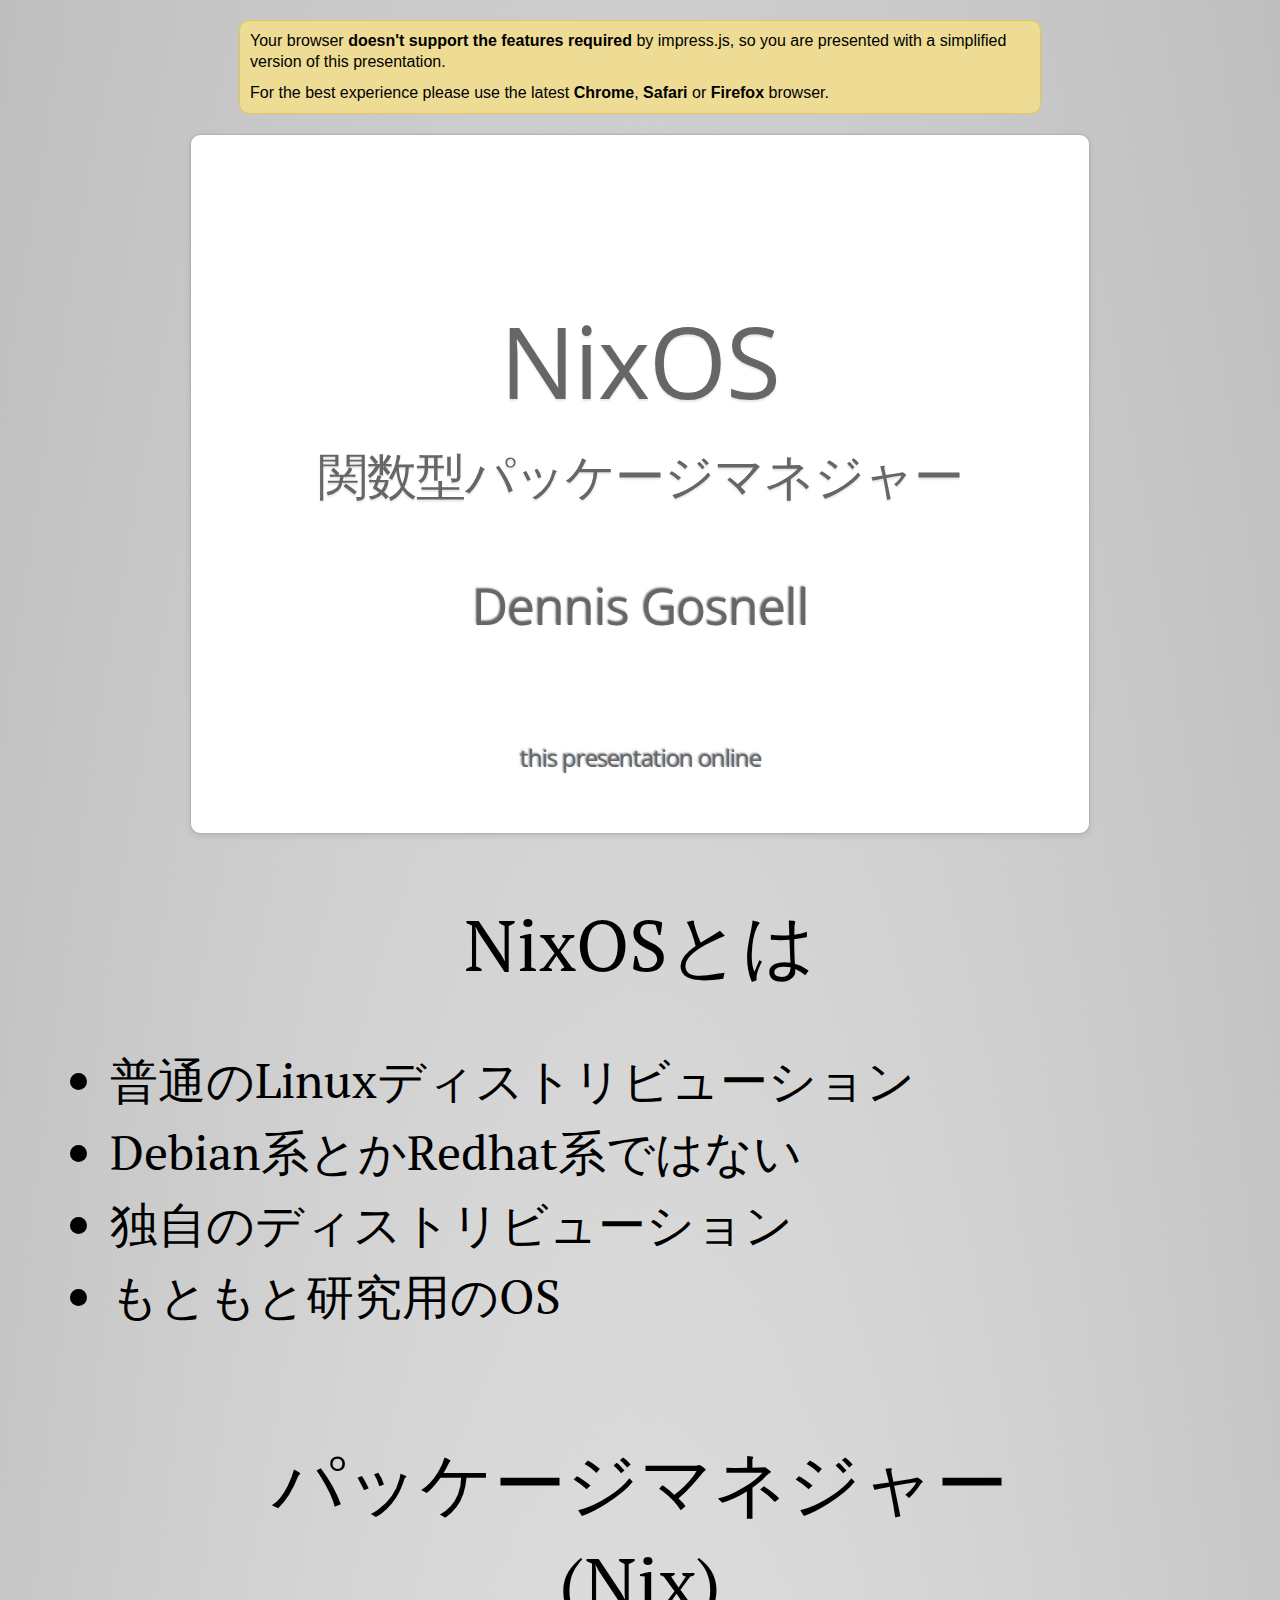
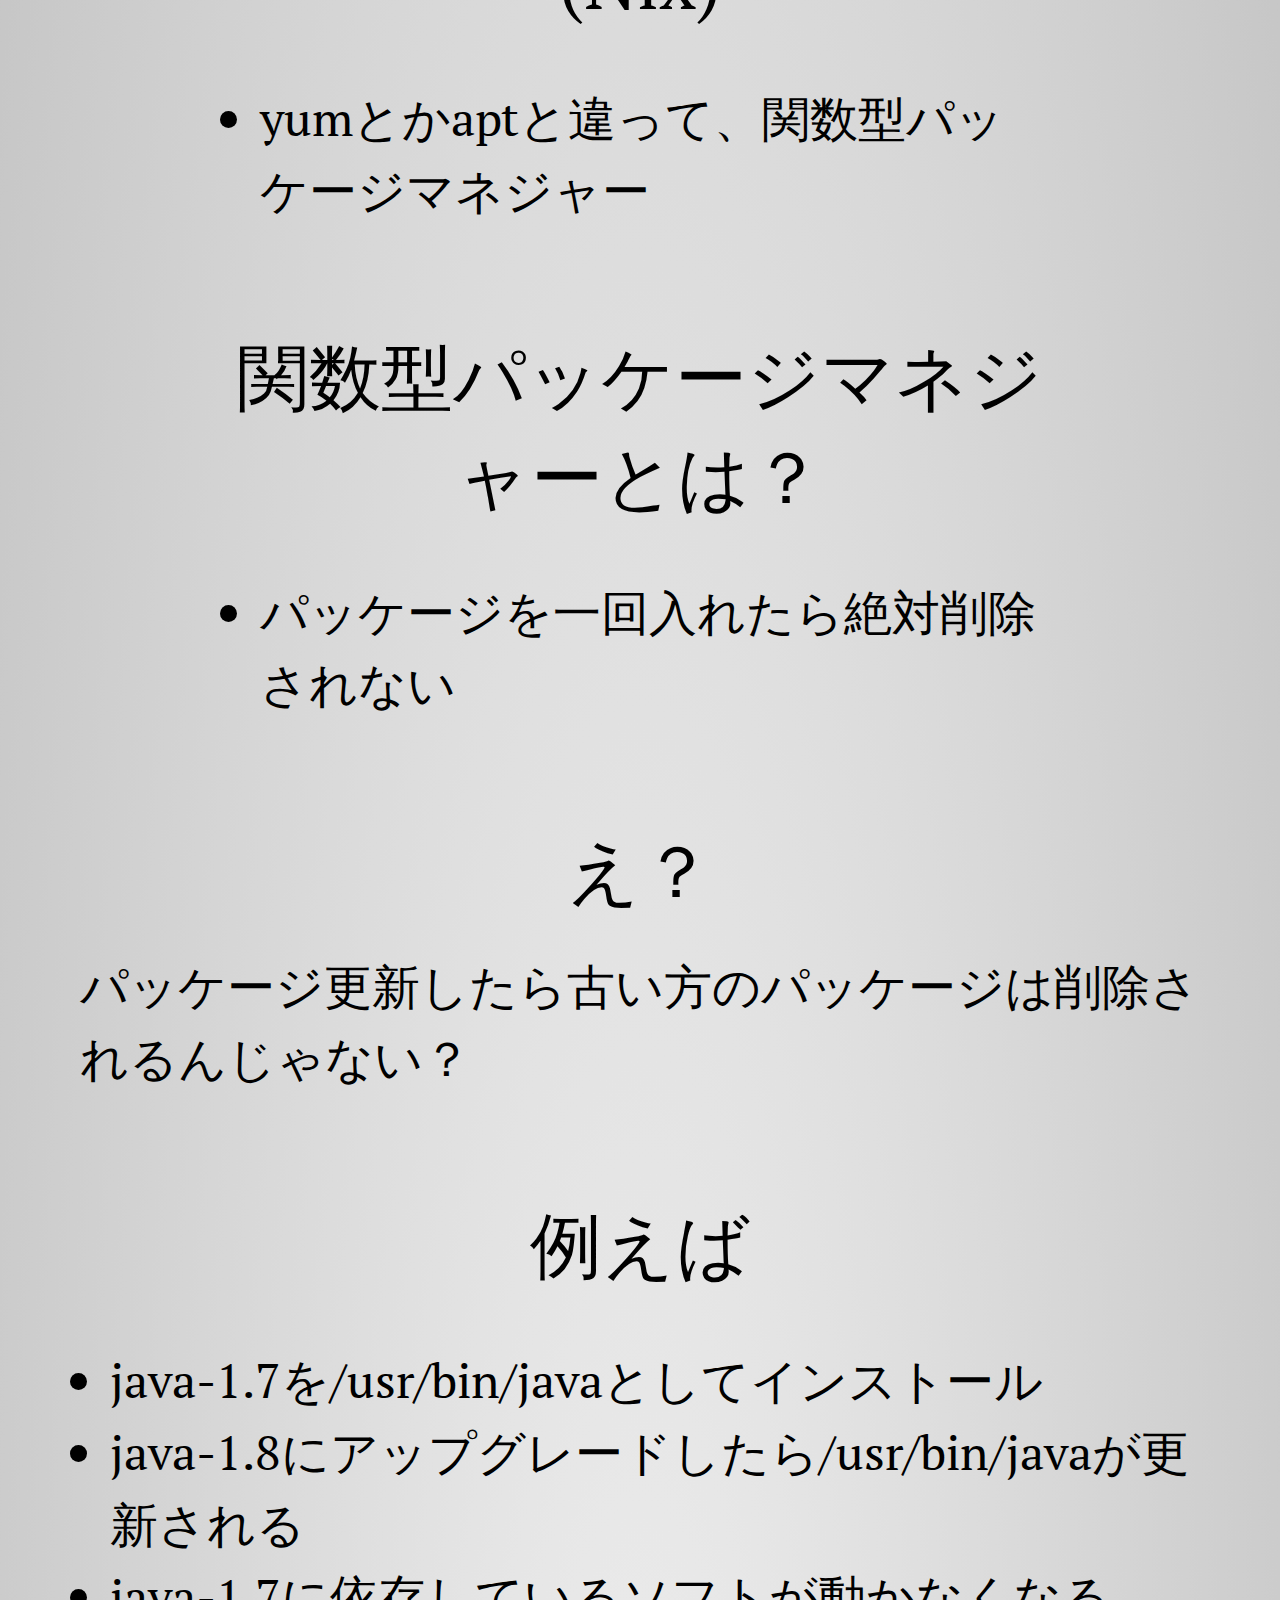
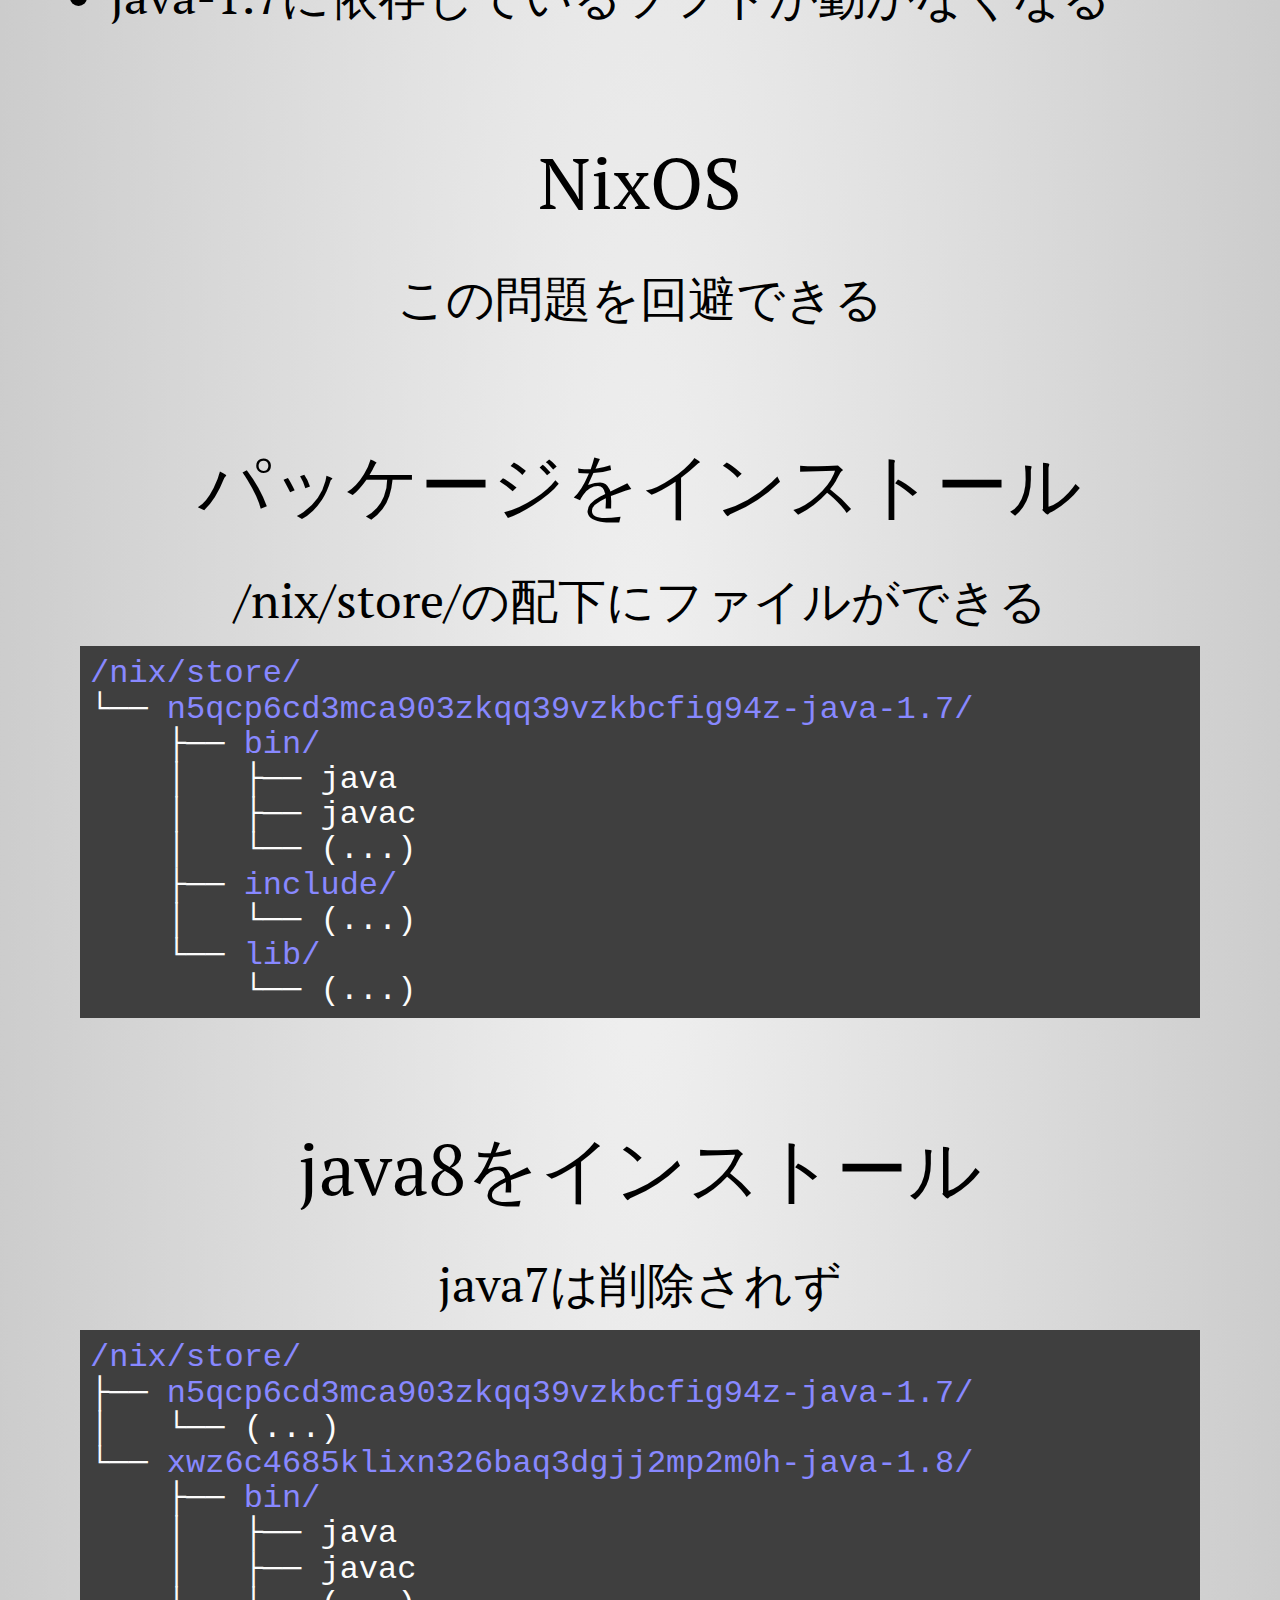
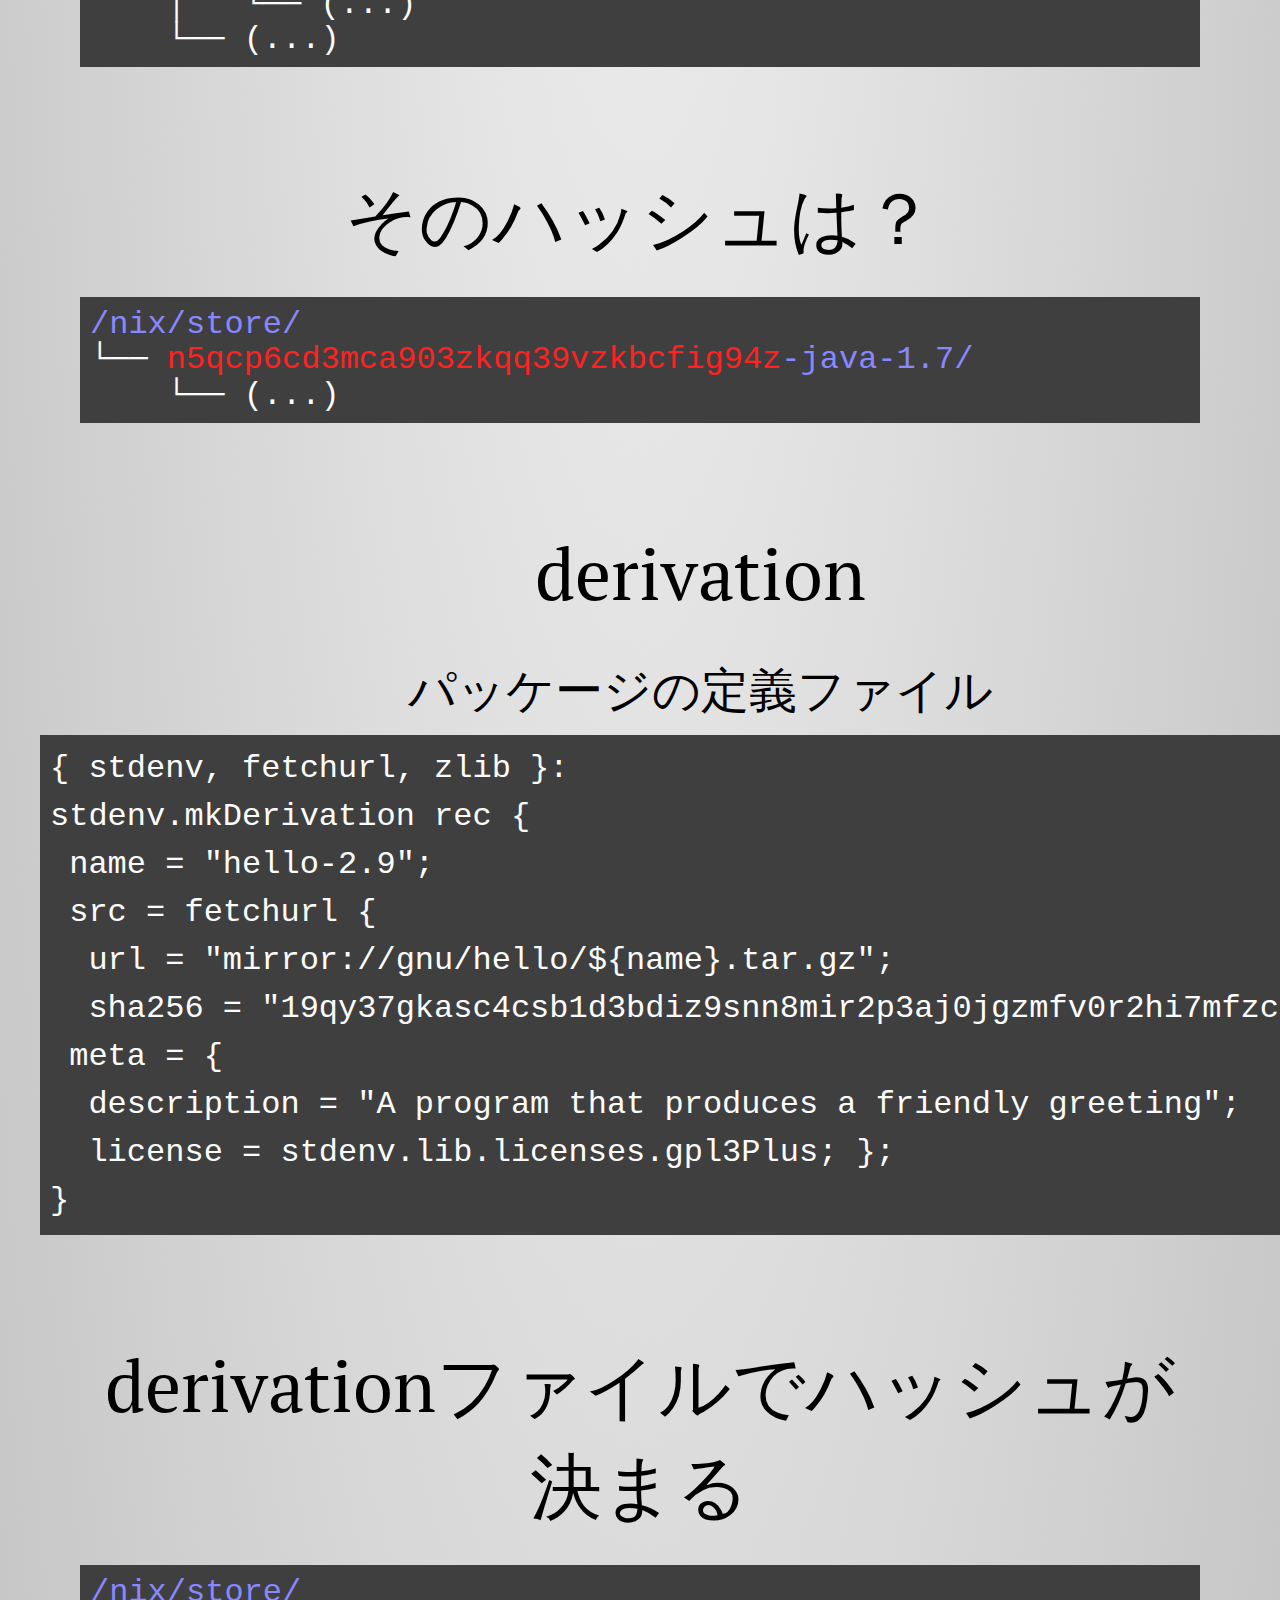
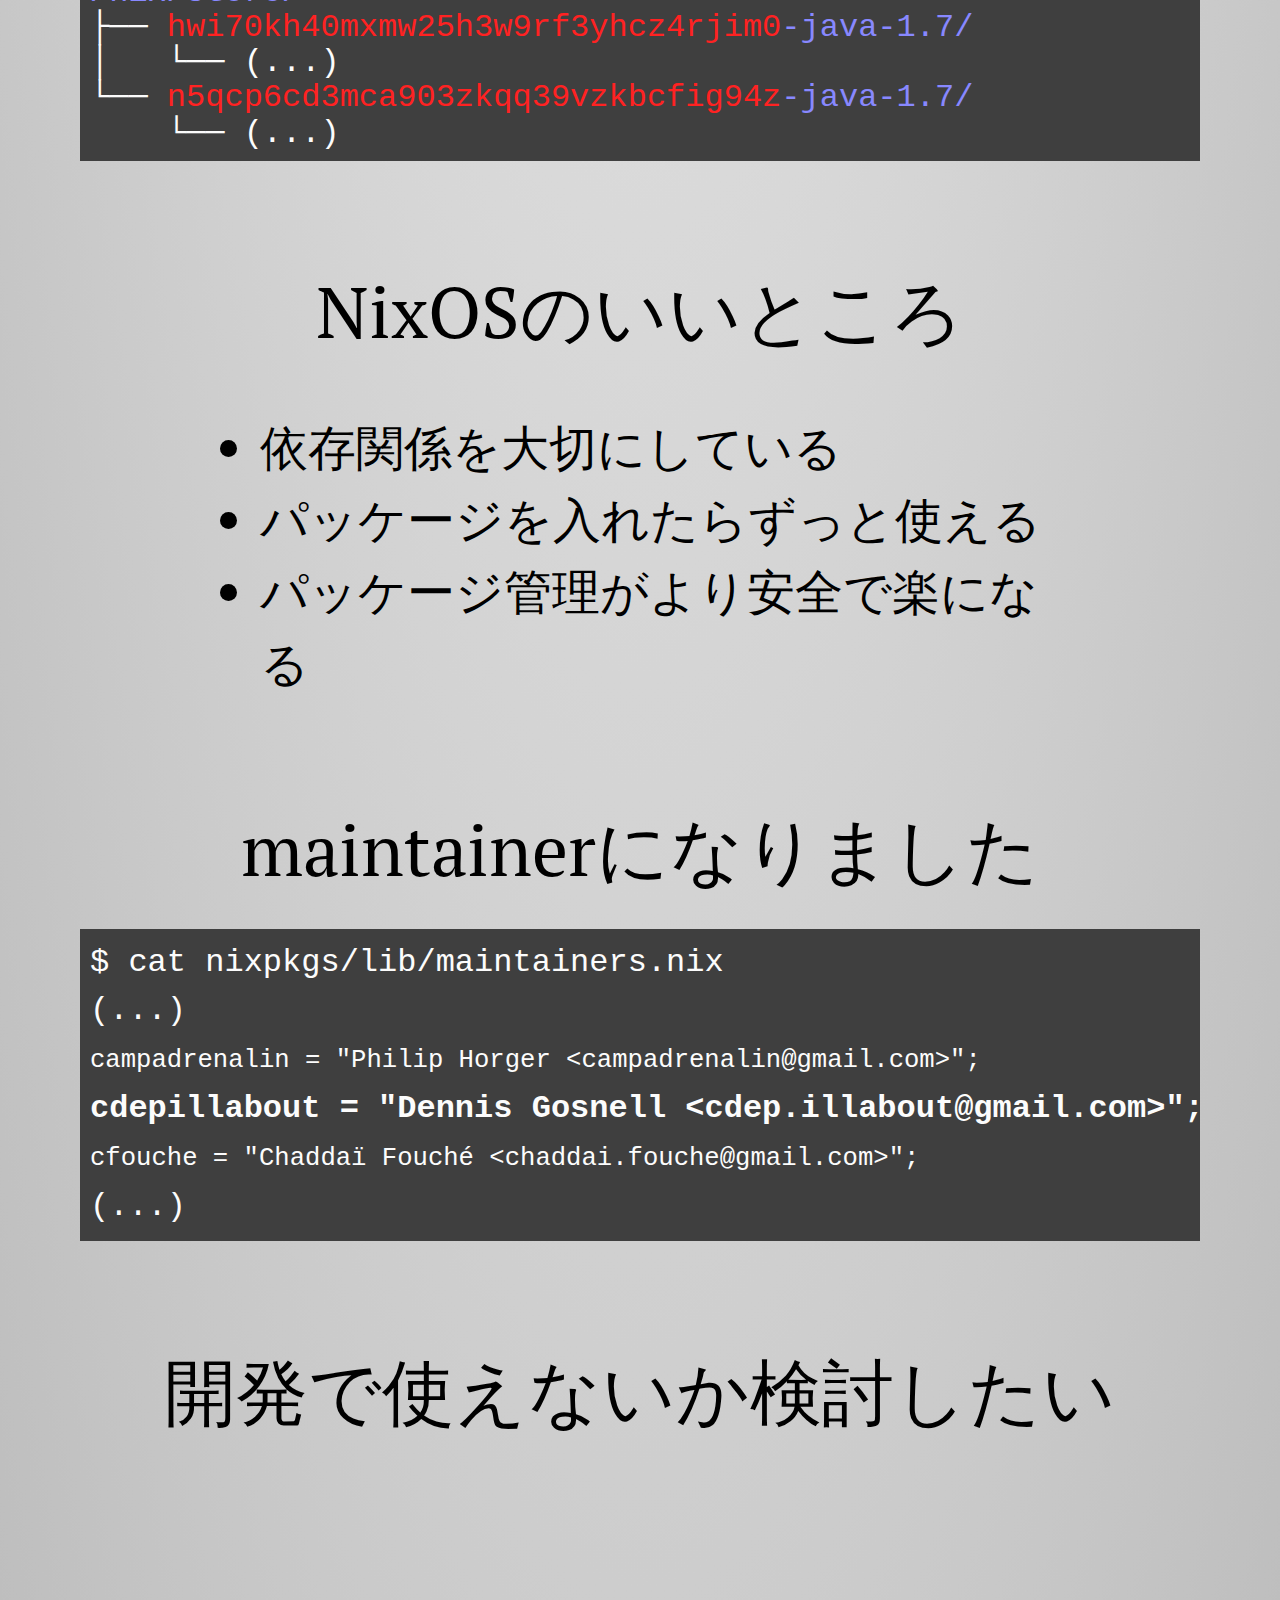
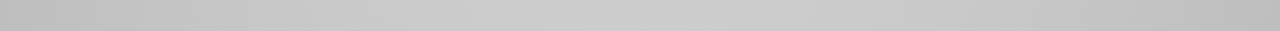
==== commit c4de2df8: "Update" ====
--- a/index.html
+++ b/index.html
@@ -86,7 +86,7 @@
     <div class="step problem wide" data-x="8000" data-y="0">
 			<div class="centerdiv">
 				<h2>え？</h2>
-				<p>パッケージ更新したら古い方のパッケージは実質削除されるんじゃない？</p>
+				<p>パッケージ更新したら古い方のパッケージは削除されるんじゃない？</p>
 			</div>
     </div>
 
@@ -154,7 +154,7 @@
 			<div class="centerdiv">
 				<h2>derivation</h2>
 				<p style="text-align: center;">パッケージの定義ファイル</p>
-				<pre>{ stdenv, fetchurl }:
+				<pre>{ stdenv, fetchurl, zlib }:
 stdenv.mkDerivation rec {
  name = "hello-2.9";
  src = fetchurl {
@@ -167,55 +167,45 @@
 			</div>
     </div>
 
-    <div class="step problem" data-x="22000" data-y="0">
+    <div class="step problem wide" data-x="22000" data-y="0">
+			<div class="centerdiv">
+				<h2>derivationファイルでハッシュが決まる</h2>
+				<pre><div style="font-size: 32px; line-height: 110%;"><span class="directoryblue">/nix/store/</span>
+├── <span class="getattentionred">hwi70kh40mxmw25h3w9rf3yhcz4rjim0</span><span class="directoryblue">-java-1.7/</span>
+│   └── (...)
+└── <span class="getattentionred">n5qcp6cd3mca903zkqq39vzkbcfig94z</span><span class="directoryblue">-java-1.7/</span>
+    └── (...)</div></pre>
+			</div>
+    </div>
+
+    <div class="step problem" data-x="24000" data-y="0">
 			<div class="centerdiv">
 				<h2>NixOSのいいところ</h2>
 				<ul>
-					<li>java-1.7を/usr/bin/javaとしてインストール</li>
-					<li>java-1.8にアップグレードしたら/usr/bin/javaが更新される</li>
-					<li>java-1.7に依存しているソフトが動かなくなる</li>
-				</ul>
-			</div>
-    </div>
-
-    <div class="step problem wide" data-x="32000" data-y="0">
-			<div class="centerdiv">
-				<h2>NixOSでパッケージ<br/>インストール</h2>
-				<p>インストールしたら/nix/store/の配下にディレクトリーができる</p>
-				<pre><div style="font-size: 32px; line-height: 120%;"><span class="directoryblue">/nix/store</span>/
-├── <span class="directoryblue">xwz6c4685klixn326baq3dgjj2mp2m0h-java-1.6</span>/
-├── <span class="directoryblue">objects</span>
-│   ├── <span class="directoryblue">54</span>
-│   │   └── b450dd7d7c
-│   └── <span class="directoryblue">ac</span>
-│       └── 0797189547
-└── <span class="directoryblue">refs</span>
-    └── <span class="directoryblue">heads</span>
-        ├── master
-        └── newbranch</div></pre>
-			</div>
-    </div>
-
-    <div class="step problem title" data-x="20500" data-y="1600">
-			<div class="centerdiv">
-				<h2>.git確認①</h2>
-				<pre>$ <code class="bash">tree .git/</code>
-<div style="font-size: 32px; line-height: 120%;"><span class="directoryblue">.git</span>/
-├── HEAD
-├── <span class="directoryblue">objects</span>
-│   ├── <span class="directoryblue">54</span>
-│   │   └── b450dd7d7c
-│   └── <span class="directoryblue">ac</span>
-│       └── 0797189547
-└── <span class="directoryblue">refs</span>
-    └── <span class="directoryblue">heads</span>
-        ├── master
-        └── newbranch</div></pre>
-				<ul>
-					<li>newbranchが作られた</li>
-				</ul>
-			</div>
-		</div>
+					<li>依存関係を大切にしている</li>
+					<li>パッケージを入れたらずっと使える</li>
+					<li>パッケージ管理がより安全で楽になる</li>
+				</ul>
+			</div>
+    </div>
+
+    <div class="step problem wide" data-x="26000" data-y="0">
+			<div class="centerdiv">
+				<h2>maintainerになりました</h2>
+				<pre>$ <code class="bash">cat nixpkgs/lib/maintainers.nix</code>
+(...)
+<code class="nix"><span style="font-weight: 100; font-size: 80%;">campadrenalin = "Philip Horger &lt;campadrenalin@gmail.com&gt;";</span>
+<span style="font-weight: 900">cdepillabout = "Dennis Gosnell &lt;cdep.illabout@gmail.com&gt;";</span>
+<span style="font-weight: 100; font-size: 80%;">cfouche = "Chaddaï Fouché &lt;chaddai.fouche@gmail.com&gt;";</span></code>
+(...)</pre>
+			</div>
+    </div>
+
+    <div class="step problem wide" data-x="28000" data-y="0">
+			<div class="centerdiv">
+				<h2>開発で使えないか検討したい</h2>
+			</div>
+    </div>
 
 		<!--
     <div class="step problem title verywide" data-x="6000" data-y="0">
@@ -467,443 +457,6 @@
 			<!-- </div> -->
 		<!-- </div> -->
 
-    <div class="step problem title" data-x="20500" data-y="1600">
-			<div class="centerdiv">
-				<h2>.git確認①</h2>
-				<pre>$ <code class="bash">tree .git/</code>
-<div style="font-size: 32px; line-height: 120%;"><span class="directoryblue">.git</span>/
-├── HEAD
-├── <span class="directoryblue">objects</span>
-│   ├── <span class="directoryblue">54</span>
-│   │   └── b450dd7d7c
-│   └── <span class="directoryblue">ac</span>
-│       └── 0797189547
-└── <span class="directoryblue">refs</span>
-    └── <span class="directoryblue">heads</span>
-        ├── master
-        └── newbranch</div></pre>
-				<ul>
-					<li>newbranchが作られた</li>
-				</ul>
-			</div>
-		</div>
-
-    <div class="step problem title" data-x="20500" data-y="2400">
-			<div class="centerdiv">
-				<h2>.gitで確認②</h2>
-				<pre>$ <code class="bash">cat .git/HEAD</code>
-ref: refs/heads/master
-$ <code class="bash">cat .git/refs/heads/master</code>
-ac0797189547f3f0cdcf39cb170b16d2344aeaf3</pre>
-				<ul>
-					<li>HEADはmasterブランチを参照</li>
-					<li>masterはさきの子コミットを参照</li>
-				</ul>
-			</div>
-		</div>
-
-    <div class="step problem title" data-x="20500" data-y="3200">
-			<div class="centerdiv">
-				<h2>.gitで確認③</h2>
-				<pre>$ <code class="bash">cat .git/refs/heads/newbranch</code>
-ac0797189547f3f0cdcf39cb170b16d2344aeaf3</pre>
-				<ul>
-					<li>.git/refs/heads/newbranchが作られた</li>
-					<li>masterと同じコミットを参照している</li>
-				</ul>
-			</div>
-		</div>
-
-    <div class="step problem title wide" data-x="20500" data-y="4000">
-			<div class="centerdiv">
-				<h2>図</h2>
-				<pre>$ <code class="bash">tree .git/</code>
-<div style="font-size: 32px; line-height: 125%;"><span class="directoryblue">.git</span>/
-├── HEAD  <span class="linkyellow" >( -&gt; refs/heads/master )</span>
-├── <span class="directoryblue">objects</span>
-│   ├── <span class="directoryblue">54</span>
-│   │   └── b450dd7d7c
-│   └── <span class="directoryblue">ac</span>
-│       └── 0797189547  <span class="linkyellow" >( 親： -&gt; objects/54/b450dd7d7c )</span>
-└── <span class="directoryblue">refs</span>
-    └── <span class="directoryblue">heads</span>
-        ├── master  <span class="linkyellow" >( -&gt; objects/ac/0797189547 )</span>
-        └── newbranch  <span class="linkyellow" >( -&gt; objects/ac/0797189547 )</span></div></pre>
-			</div>
-		</div>
-
-    <div class="step problem title" data-x="20500" data-y="4800">
-			<div class="centerdiv">
-				<h2>またコミットしてみよう</h2>
-				<pre>$ <code class="bash">echo foobar &gt;&gt; README</code>
-$ <code class="bash">git add README</code>
-$ <code class="bash">git commit -m "Second child commit."</code>
-[master 22c3956] Second child commit.
- 1 file changed, 1 insertion(+)
-</pre>
-			</div>
-		</div>
-
-    <div class="step problem title" data-x="20500" data-y="5600">
-			<div class="centerdiv">
-				<h2>git log</h2>
-				<pre>$ <code class="bash">git log --graph --decorate --all </code>
-* <span class="f3">commit 22c39561 (<span class="bold"><span class="f6">HEAD</span></span>, <span class="bold"><span class="f2">master</span></span>)</span>
-<span class="f1">|</span> Date:   Fri Jul 18 18:25:20 2014 +0900
-<span class="f1">|</span>     Second child commit.
-<span class="f1">|</span>
-* <span class="f3">commit ac079718 (<span class="bold"><span class="f2">newbranch</span></span>)</span>
-<span class="f1">|</span> Date:   Fri Jul 11 14:51:49 2014 +0900
-<span class="f1">|</span>     Child commit.
-<span class="f1">|</span>
-* <span class="f3">commit 54b450dd</span>
-  Date:   Tue Jul 8 18:36:36 2014 +0900
-      Initial commit.</pre>
-			</div>
-		</div>
-
-    <div class="step problem title" data-x="20500" data-y="8000">
-			<div class="centerdiv">
-				<h2>.gitで確認④</h2>
-				<pre>$ <code class="bash">cat .git/refs/heads/newbranch</code>
-ac0797189547f3f0cdcf39cb170b16d2344aeaf3
-$ <code class="bash">cat .git/refs/heads/master</code>
-22c395616a88b1e845057ad2775399a1853d4010</pre>
-				<ul>
-					<li>.git/refs/heads/newbranchが作られた</li>
-					<li>masterと同じコミットを参照している</li>
-				</ul>
-			</div>
-		</div>
-
-    <div class="step problem title" data-x="22000" data-y="0">
-			<div class="centerdiv">
-				<h2>新しいブランチを使ってみよう！</h2>
-			</div>
-		</div>
-
-    <div class="step problem title" data-x="23500" data-y="0">
-			<div class="centerdiv">
-				<h2>git checkout</h2>
-				<pre>$ <code class="bash">git checkout newbranch</code>
-Switched to branch 'newbranch'
-$ <code class="bash">cat .git/HEAD</code>
-ref: refs/heads/newbranch
-$ <code class="bash">cat .git/refs/heads/newbranch</code>
-ac0797189547f3f0cdcf39cb170b16d2344aeaf3
-$ <code class="bash">cat .git/refs/heads/master</code>
-22c395616a88b1e845057ad2775399a1853d4010
-</pre>
-				<ul>
-					<li>HEADがnewbranchを参照するようになった</li>
-					<li>masterは特に変わっていない</li>
-				</ul>
-			</div>
-		</div>
-
-    <div class="step problem title" data-x="23500" data-y="1000">
-			<div class="centerdiv">
-				<h2>newbranchにコミット</h2>
-				<pre>$ <code class="bash">echo testtest &gt;&gt; README</code>
-$ <code class="bash">git add README</code>
-$ <code class="bash">git commit -m "Commit on newbranch."</code>
-[newbranch 163e533] Commit on newbranch.
- 1 file changed, 1 insertion(+)</pre>
-			</div>
-		</div>
-
-    <div class="step problem title" data-x="23500" data-y="2000">
-			<div class="centerdiv">
-				<h2>.git/で確認</h2>
-				<pre>$ <code class="bash">cat .git/HEAD</code>
-ref: refs/heads/newbranch
-$ <code class="bash">cat .git/refs/heads/newbranch</code>
-<b>163e533db99cf9c8bc1f30222e47975840ae2883</b>
-$ <code class="bash">cat .git/refs/heads/master</code>
-22c395616a88b1e845057ad2775399a1853d4010</pre>
-				<ul>
-					<li>newbranchは新しいコミットを参照している</li>
-					<li>master、HEADは特に変わっていない</li>
-				</ul>
-			</div>
-		</div>
-
-    <div class="step problem title" data-x="23500" data-y="3000">
-			<div class="centerdiv">
-				<h2>git checkout</h2>
-				<ul>
-					<li>HEADが参照しているブランチを変えられる</li>
-				</ul>
-			</div>
-		</div>
-
-    <div class="step problem title" data-x="23500" data-y="4000">
-			<div class="centerdiv">
-				<h2>ちなみに</h2>
-				<p>ブランチだけじゃなくて任意のコミットをcheckoutすることもできる</p>
-				<pre>$ <code class="bash">git checkout 54b450dd</code>
-Note: checking out '54b450dd'.
-
-You are in 'detached HEAD' state.
-...
-$ <code class="bash">cat .git/HEAD</code>
-54b450dd7d7c8280040569fc7b5e4637883e76c2</pre>
-			</div>
-		</div>
-
-    <div class="step problem title" data-x="25000" data-y="0">
-			<div class="centerdiv">
-				<h2>HEADだけじゃなくてブランチも移動しよう！</h2>
-			</div>
-		</div>
-
-    <div class="step problem title" data-x="26500" data-y="0">
-			<div class="centerdiv">
-				<h2>git reset</h2>
-			</div>
-		</div>
-
-    <div class="step problem title" data-x="28000" data-y="0">
-			<div class="centerdiv">
-				<h2>新しいブランチ作成</h2>
-				<pre>$ <code class="bash">git branch test</code>
-$ <code class="bash">cat .git/HEAD</code>
-ref: refs/heads/newbranch
-$ <code class="bash">cat .git/refs/heads/newbranch</code>
-ac0797189547f3f0cdcf39cb170b16d2344aeaf3
-$ <code class="bash">cat .git/refs/heads/master</code>
-22c395616a88b1e845057ad2775399a1853d4010
-$ <code class="bash"><b>cat .git/refs/heads/test</b></code>
-ac0797189547f3f0cdcf39cb170b16d2344aeaf3
-</pre>
-			</div>
-		</div>
-
-    <div class="step problem title" data-x="28000" data-y="1000">
-			<div class="centerdiv">
-				<h2>checkout</h2>
-				<pre>$ <code class="bash">git checkout test</code>
-Switched to branch 'test'
-$ <code class="bash">cat .git/HEAD</code>
-<b>ref: refs/heads/test</b>
-$ <code class="bash">cat .git/refs/heads/newbranch</code>
-ac0797189547f3f0cdcf39cb170b16d2344aeaf3
-$ <code class="bash">cat .git/refs/heads/test</code>
-ac0797189547f3f0cdcf39cb170b16d2344aeaf3
-</pre>
-				<ul>
-					<li>HEADがtestを参照するようになった</li>
-				</ul>
-			</div>
-		</div>
-
-    <div class="step problem title" data-x="28000" data-y="2000">
-			<div class="centerdiv">
-				<h2>masterが参照しているコミットに、testを参照させる</h2>
-			</div>
-    </div>
-
-    <div class="step problem title" data-x="28000" data-y="3000">
-			<div class="centerdiv">
-				<h2>reset</h2>
-				<pre>$ <code class="bash">git reset --hard master</code>
-HEAD is now at 22c3956 Second child commit.
-$ <code class="bash">cat .git/HEAD</code>
-ref: refs/heads/test
-$ <code class="bash">cat .git/refs/heads/test</code>
-<b>22c395616a88b1e845057ad2775399a1853d4010</b>
-$ <code class="bash">cat .git/refs/heads/master</code>
-22c395616a88b1e845057ad2775399a1853d4010
-</pre>
-				<ul>
-					<li>testも22c395616を参照している</li>
-				</ul>
-			</div>
-		</div>
-
-    <div class="step problem title" data-x="28000" data-y="4000">
-			<div class="centerdiv">
-				<h2>resetのフラグ</h2>
-				<ul>
-					<li>--soft</li>
-					<li>--mixed</li>
-					<li>--hard</li>
-					<li>...</li>
-				</ul>
-			</div>
-    </div>
-
-    <div class="step problem title" data-x="29500" data-y="0">
-			<div class="centerdiv">
-				<h2>git merge...</h2>
-			</div>
-    </div>
-
-    <div class="step problem title" data-x="31000" data-y="0">
-			<div class="centerdiv">
-				<h2>...の話はしません。</h2>
-				<p>聞きたい人いますか？</p>
-			</div>
-    </div>
-
-    <div class="step problem title" data-x="32500" data-y="0">
-			<div class="centerdiv">
-				<h2>今日の最後のコマンド</h2>
-			</div>
-    </div>
-
-    <div class="step problem title" data-x="34000" data-y="0">
-			<div class="centerdiv">
-				<h2>一番怖いと言われているコマンド</h2>
-			</div>
-    </div>
-
-    <div class="step problem title" data-x="35500" data-y="0">
-			<div class="centerdiv">
-				<h2>git rebase</h2>
-			</div>
-    </div>
-
-    <div class="step problem title" data-x="37000" data-y="0">
-			<div class="centerdiv">
-				<h2>まずレポジトリーを整理</h2>
-			</div>
-    </div>
-
-    <div class="step problem title" data-x="37000" data-y="600">
-			<div class="centerdiv">
-				<pre>$ <code class="bash">git checkout master</code>
-Switched to branch 'master'
-$ <code class="bash">git branch -D newbranch</code>
-Deleted branch newbranch (was 163e533).
-$ <code class="bash">git branch -D test</code>
-Deleted branch test (was 22c3956).
-</pre>
-				<ul>
-					<li>newbranchとtestブランチを削除</li>
-				</ul>
-			</div>
-		</div>
-
-    <div class="step problem title" data-x="37000" data-y="1600">
-			<div class="centerdiv">
-				<h2>ブランチ削除確認</h2>
-				<pre>$ <code class="bash">tree .git/refs</code>
-<div style="font-size: 32px; line-height: 120%;"><span class="bold"><span class="f4">.git/refs/</span></span>
-├── <span class="bold"><span class="f4">heads</span></span>
-│   └── master
-└── <span class="bold"><span class="f4">tags</span></span></div></pre>
-				<ul>
-					<li>newbranchとtestブランチは.git/refs/から消えている</li>
-				</ul>
-			</div>
-		</div>
-
-    <div class="step problem title" data-x="37000" data-y="2600">
-			<div class="centerdiv">
-				<h2>test2ブランチ作成</h2>
-				<pre>$ <code class="bash">git branch test2</code></pre>
-			</div>
-		</div>
-
-    <div class="step problem title" data-x="37000" data-y="3600">
-			<div class="centerdiv">
-				<h2>masterにテストコミット</h2>
-				<pre>$ <code class="bash">echo "hello1" &gt;&gt; master-test-file </code>
-$ <code class="bash">git add master-test-file</code>
-$ <code class="bash">git commit -m 'master commit 1'</code>
-[master b27026d] master commit 1
- 1 file changed, 1 insertion(+)
- create mode 100644 master-test-file
-$ <code class="bash">echo "hello2" &gt;&gt; master-test-file </code>
-$ <code class="bash">git add master-test-file</code>
-$ <code class="bash">git commit -m 'master commit 2'</code>
-[master 55970ec] master commit 2
- 1 file changed, 1 insertion(+)</pre>
-			</div>
-		</div>
-
-    <div class="step problem title" data-x="37000" data-y="4600">
-			<div class="centerdiv">
-				<h2>test2にテストコミット</h2>
-				<pre>$ <code class="bash">git checkout test2</code>
-Switched to branch 'test2'
-$ <code class="bash">echo "foo1" &gt;&gt; test2-test-file </code>
-$ <code class="bash">git add test2-test-file</code>
-$ <code class="bash">git commit -m 'test2 commit 1'</code>
-[test2 491b512] test2 commit 1
- 1 file changed, 1 insertion(+)
- create mode 100644 test2-test-file
-$ <code class="bash">echo "foo2" &gt;&gt; test2-test-file </code>
-$ <code class="bash">git add test2-test-file</code>
-$ <code class="bash">git commit -m 'test2 commit 2'</code>
-[test2 e43ab74] test2 commit 2
- 1 file changed, 1 insertion(+)</pre>
-			</div>
-		</div>
-
-    <div class="step problem title" data-x="37000" data-y="5600">
-			<div class="centerdiv">
-				<h2>rebase</h2>
-				<pre>$ <code class="bash"><b>git rebase master</b></code>
-First, rewinding head...
-Applying: test2 commit 1
-Applying: test2 commit 2
-$ <code class="bash">ls</code>
-master-test-file  README  test2-test-file
-$ <code class="bash">git log --oneline</code>
-<span class="f3">dc2421d</span> test2 commit 2
-<span class="f3">910a5a7</span> test2 commit 1
-<span class="f3">55970ec</span> master commit 2
-<span class="f3">b27026d</span> master commit 1
-<span class="f3">22c3956</span> Second child commit.
-<span class="f3">ac07971</span> Child commit.
-<span class="f3">54b450d</span> Initial commit.</pre>
-			</div>
-		</div>
-
-    <div class="step problem title" data-x="37000" data-y="6600">
-			<div class="centerdiv">
-				<h2>コミットハッシュを注目</h2>
-				<pre>$ <code class="bash">git log --oneline</code>
-<b><span class="f3">dc2421d</span></b> test2 commit 2
-<b><span class="f3">910a5a7</span></b> test2 commit 1</pre>
-				<ul>
-					<li>コミットが書き換えられている</li>
-				</ul>
-			</div>
-		</div>
-
-    <div class="step problem title" data-x="37000" data-y="7600">
-			<div class="centerdiv">
-				<h2>rebase</h2>
-				<ul>
-					<li>2つのブランチが分岐された時点から、現在のブランチを切り離して、もうひとつのブランチの最新のコミットに移動させる</li>
-				</ul>
-			</div>
-		</div>
-
-    <div class="step problem title" data-x="38500" data-y="0">
-			<div class="centerdiv">
-				<h2>レビュー</h2>
-				<dl>
-					<dt><b>git branch</b></dt>
-					<dd style="margin-left: 100px;">新しいブランチを作成</dd>
-					<dt><b>git checkout</b></dt>
-					<dd style="margin-left: 100px;">HEADが参照しているブランチを変更</dd>
-					<dt><b>git reset</b></dt>
-					<dd style="margin-left: 100px;">現在のブランチが参照しているコミットを変更</dd>
-					<dt><b>git rebase</b></dt>
-					<dd style="margin-left: 100px;">ブランチごとを移住</dd>
-				</dl>
-			</div>
-		</div>
-
-    <div class="step problem title" data-x="40000" data-y="0">
-			<div class="centerdiv">
-				<p>fin</p>
-			</div>
-		</div>
 
 		<!--
     <div class="step title" data-x="6000" data-y="0">
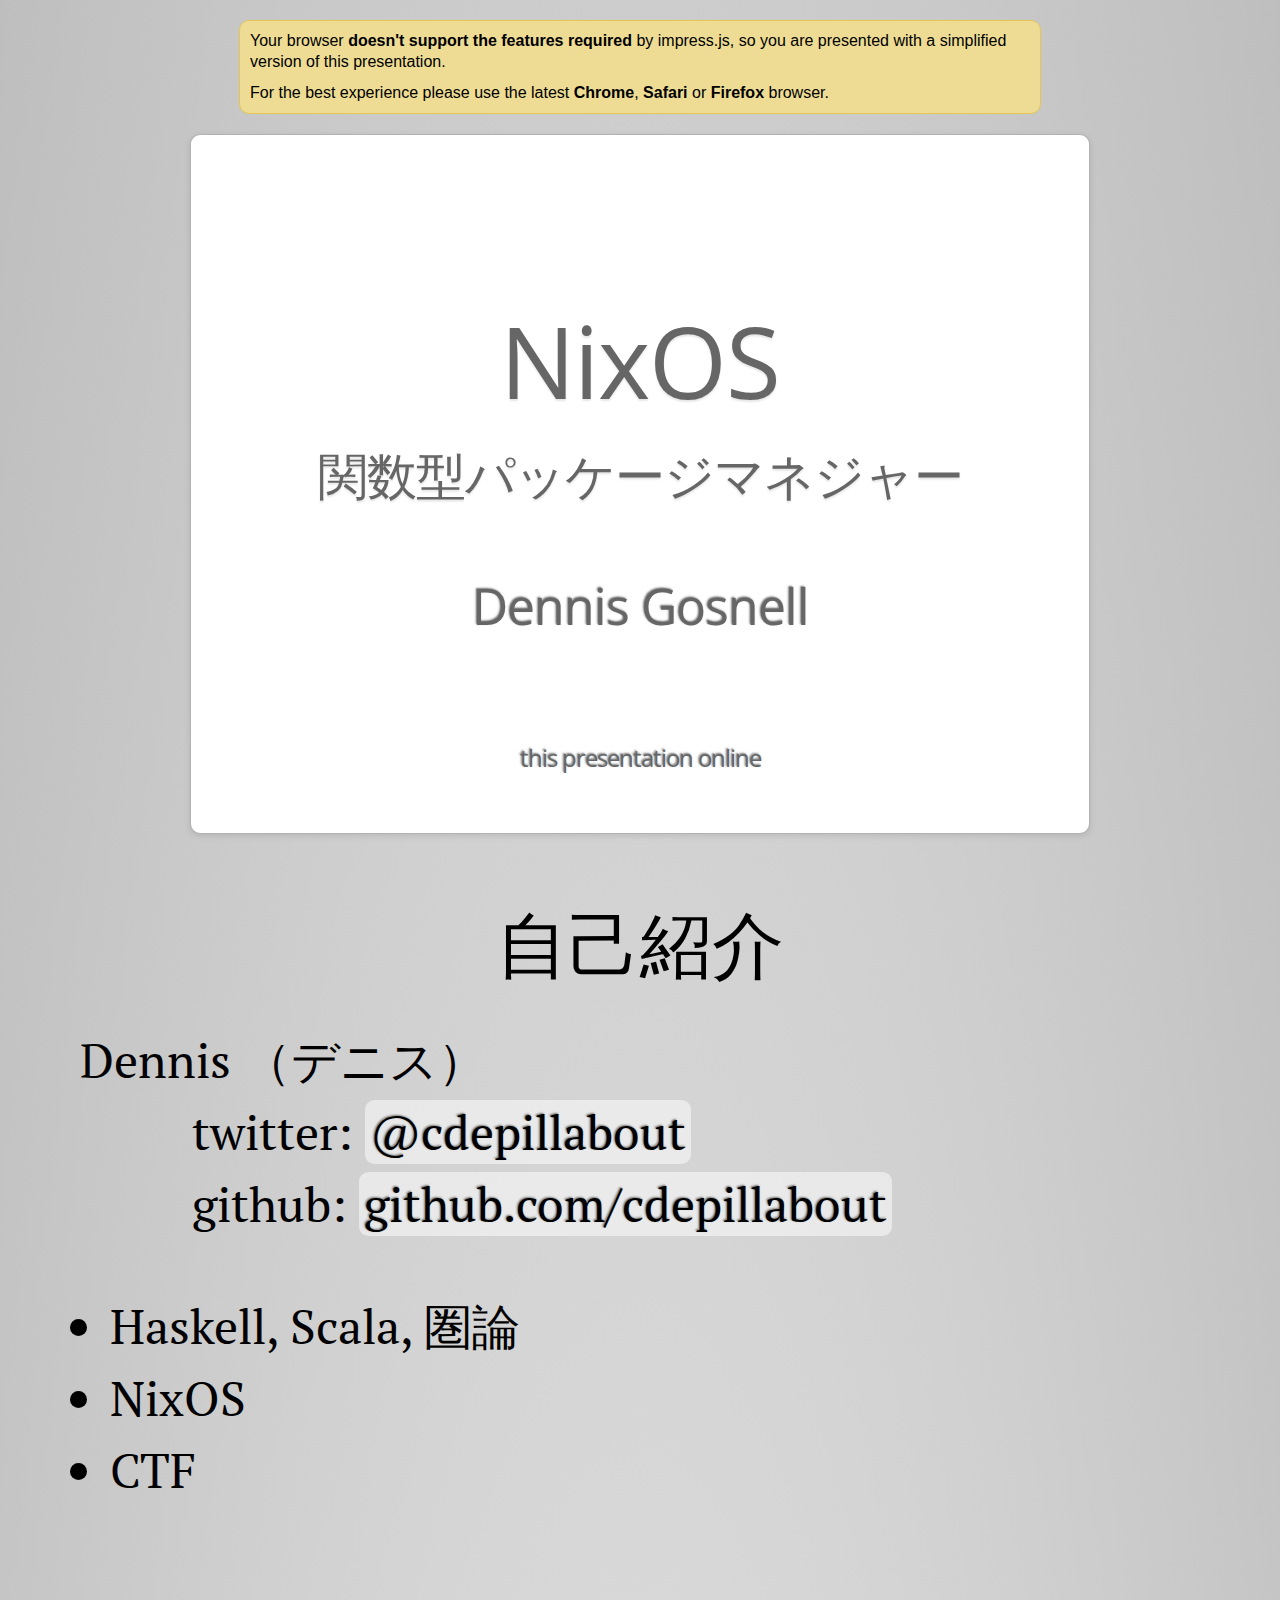
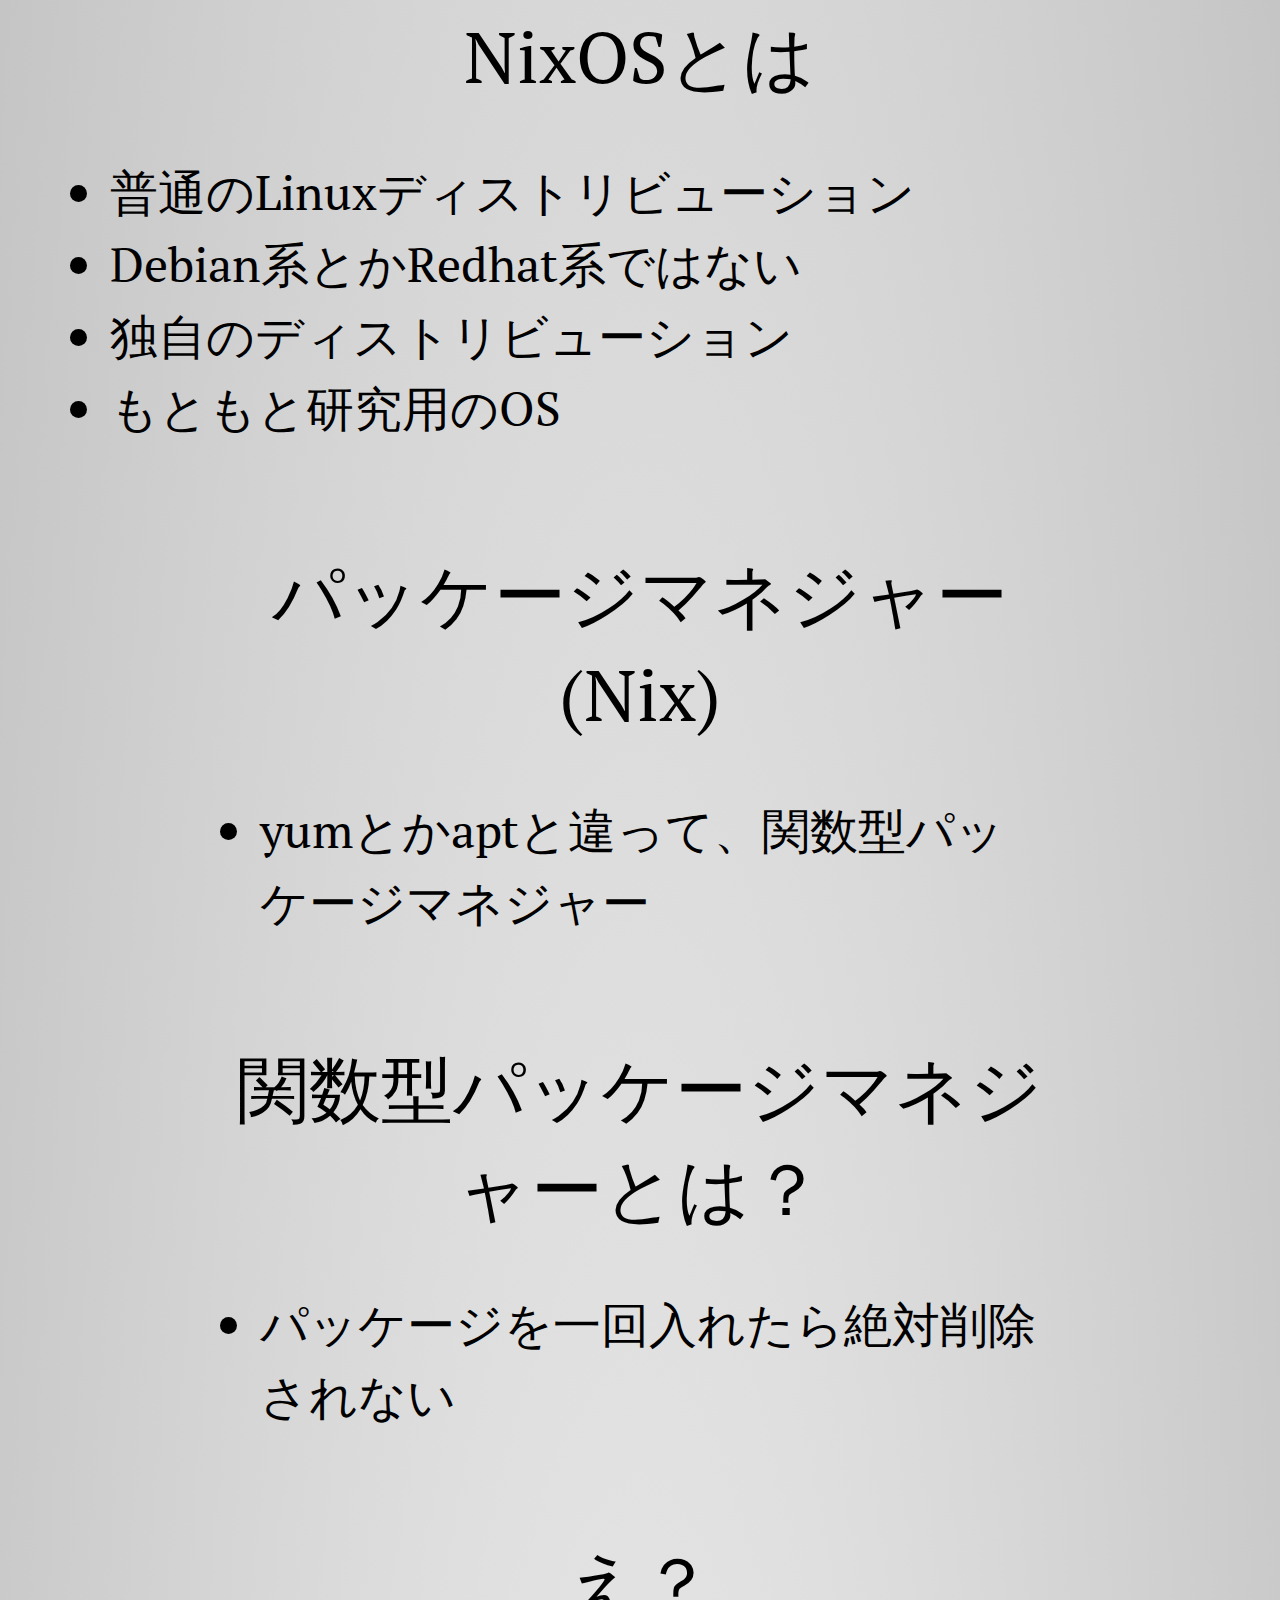
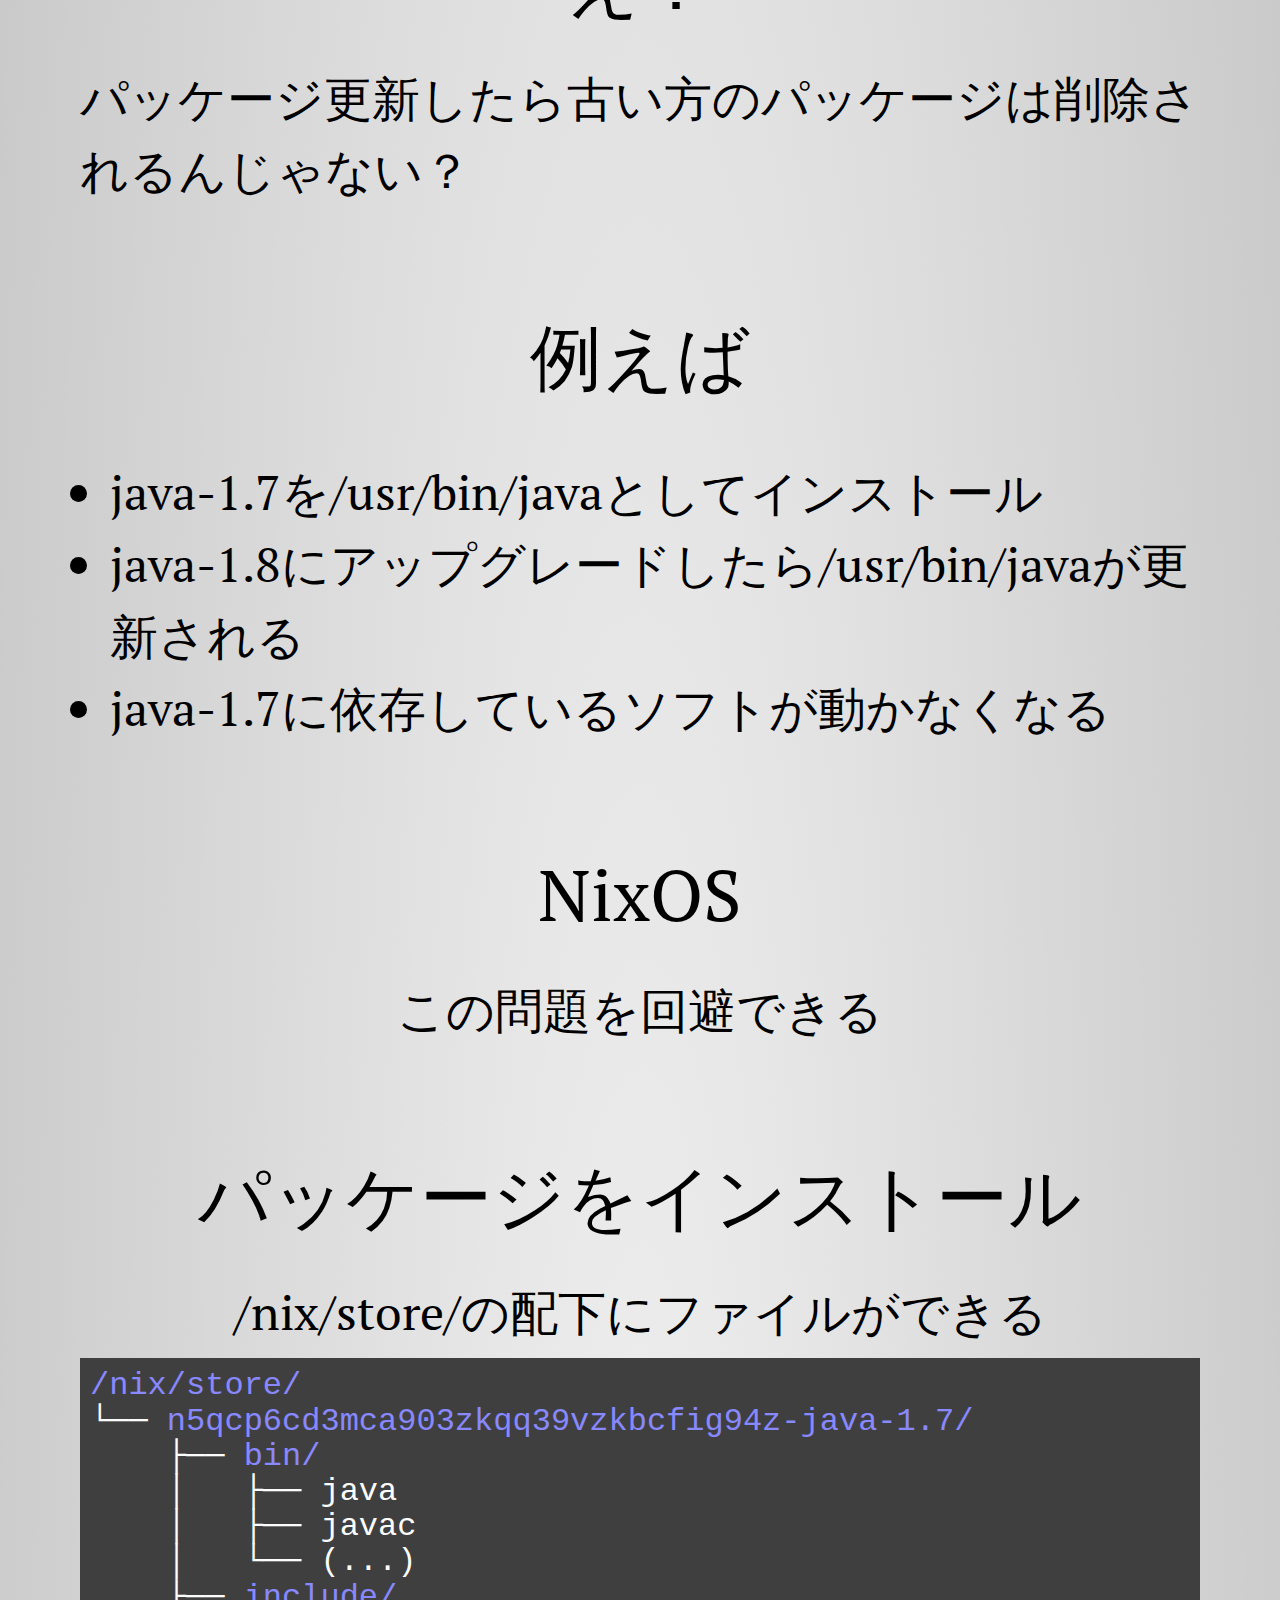
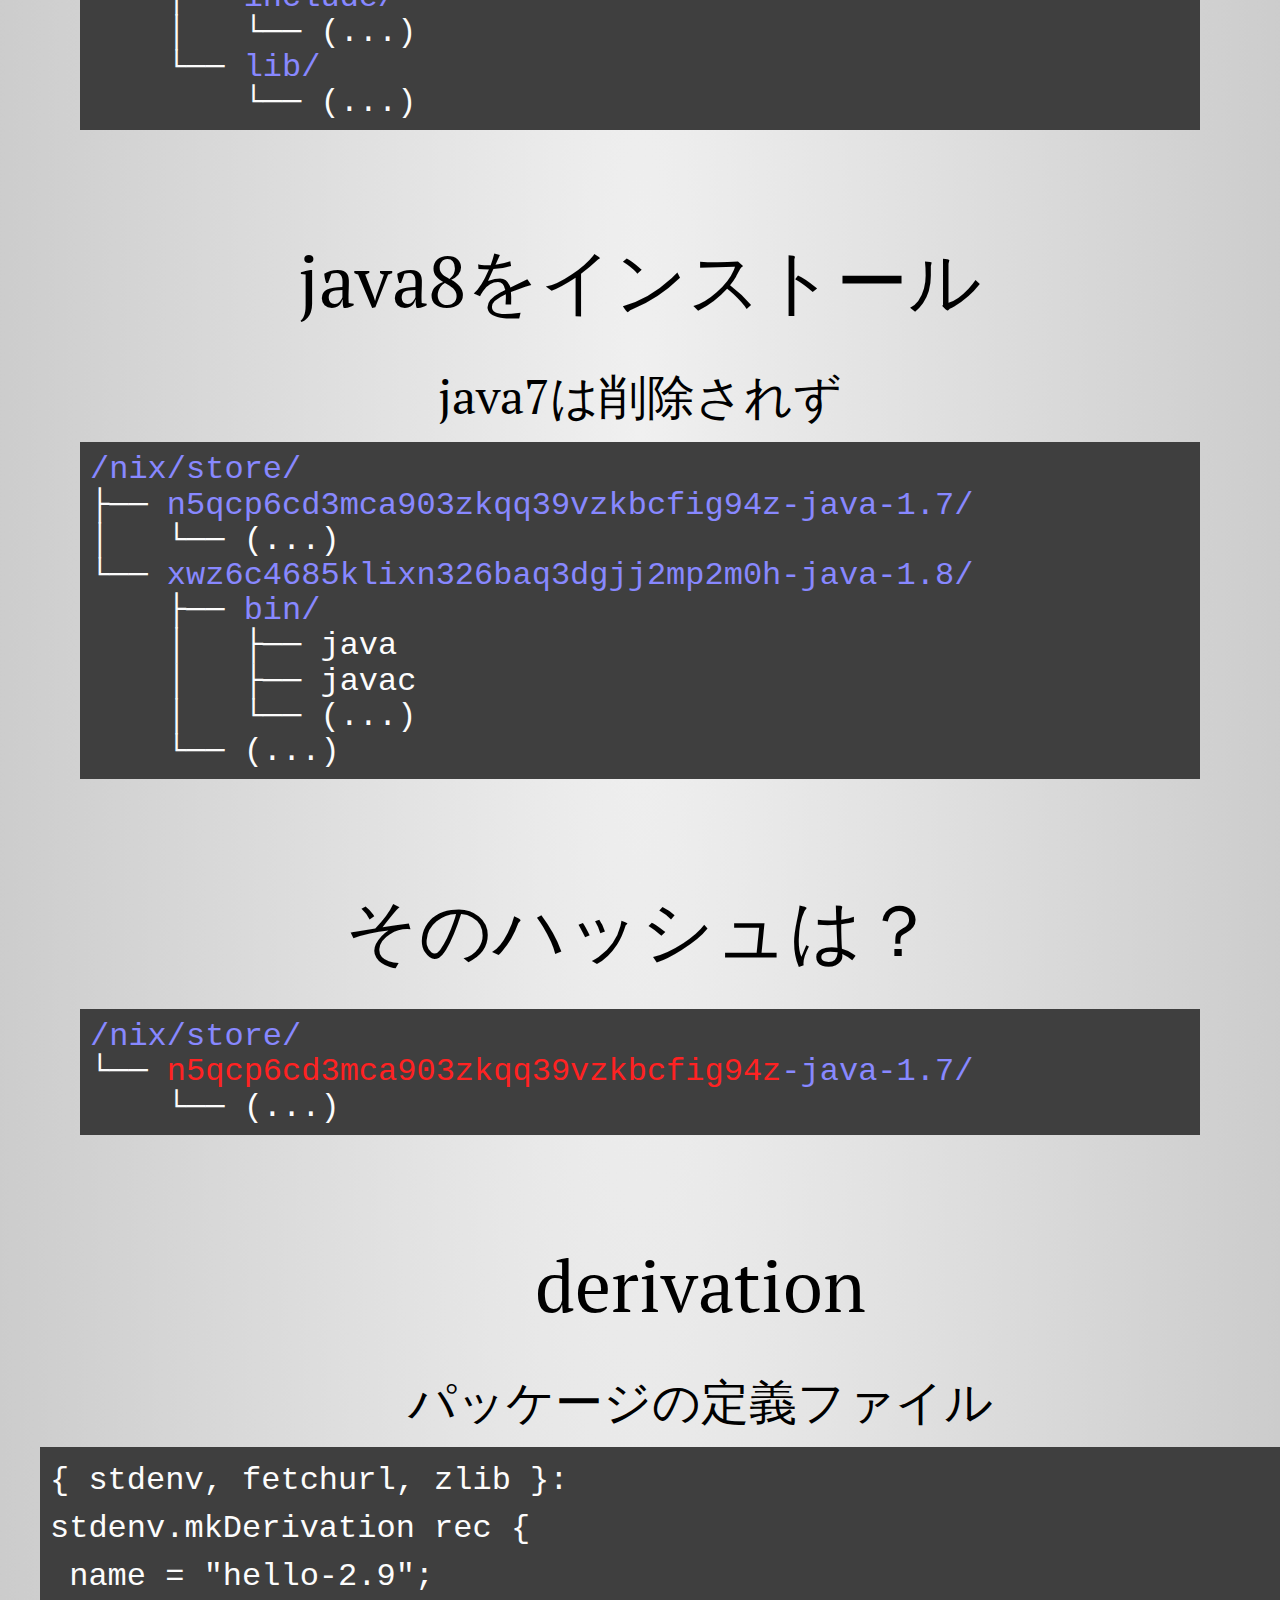
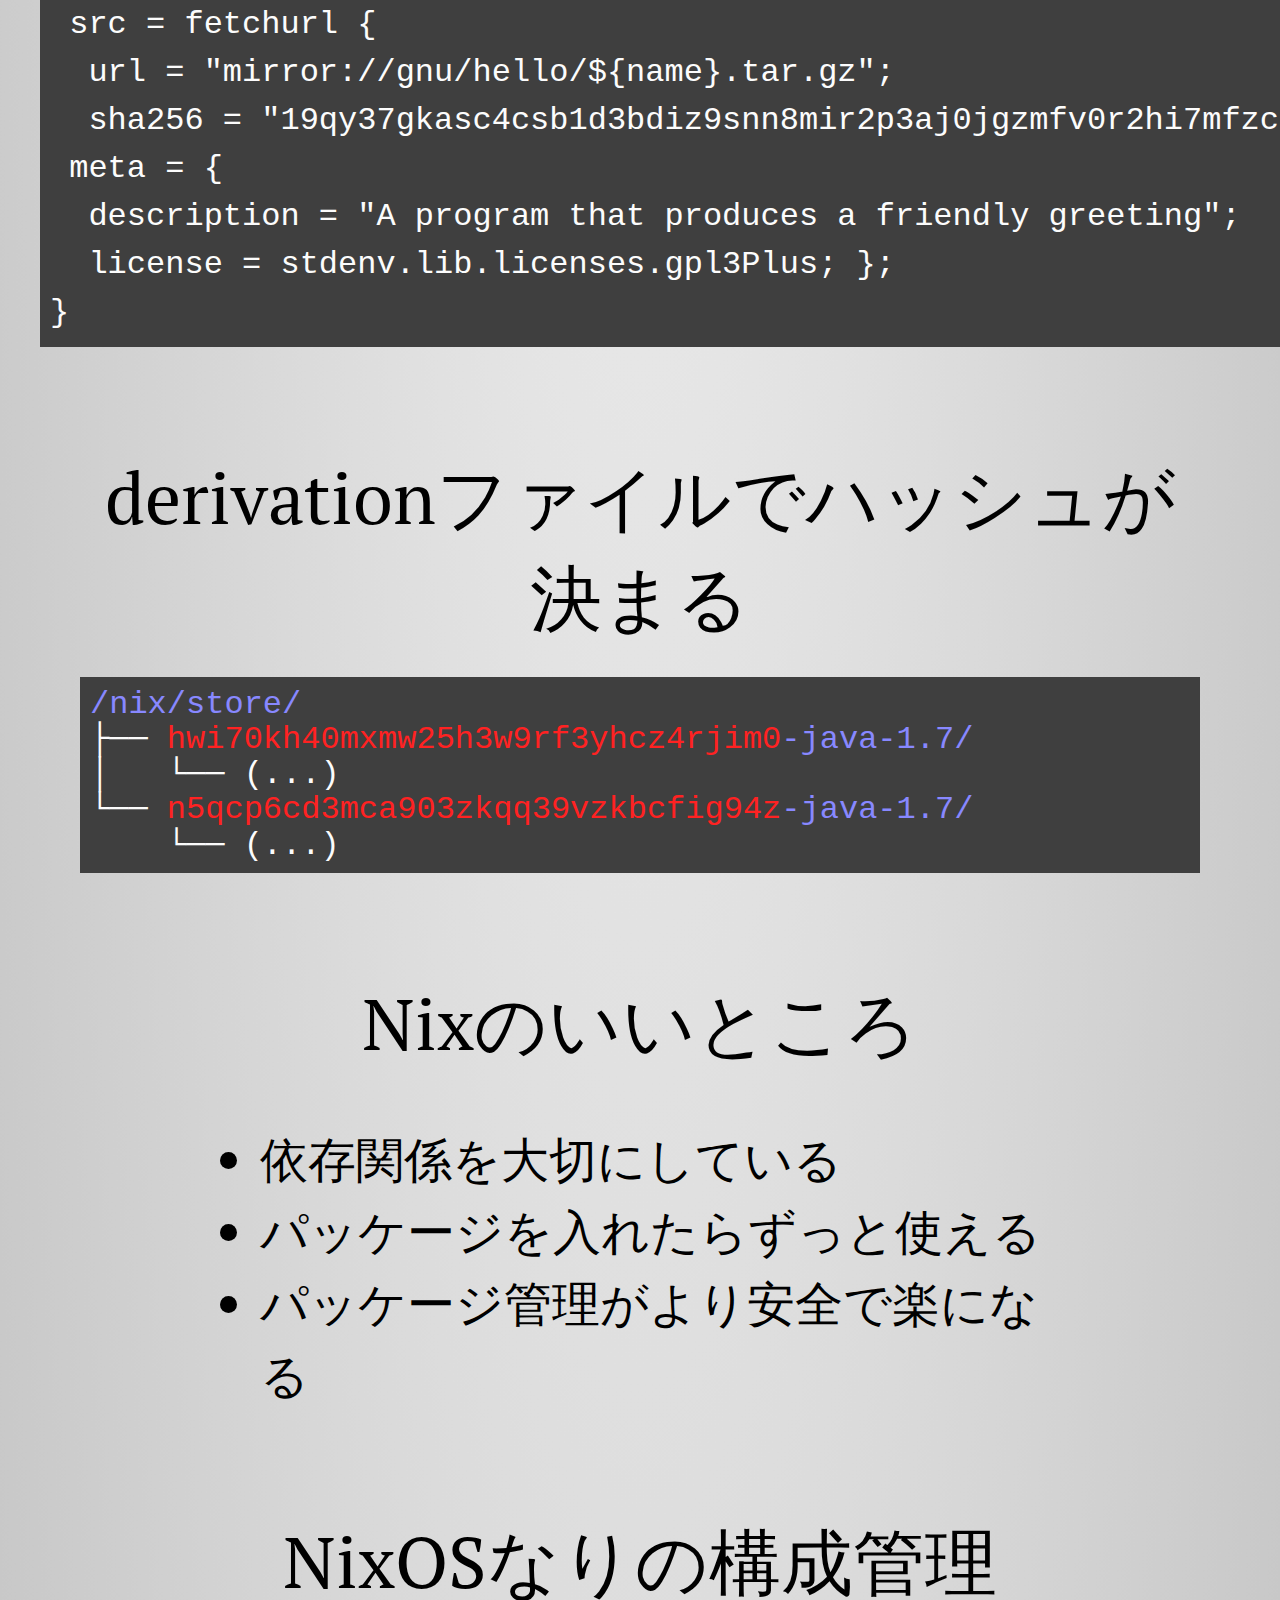
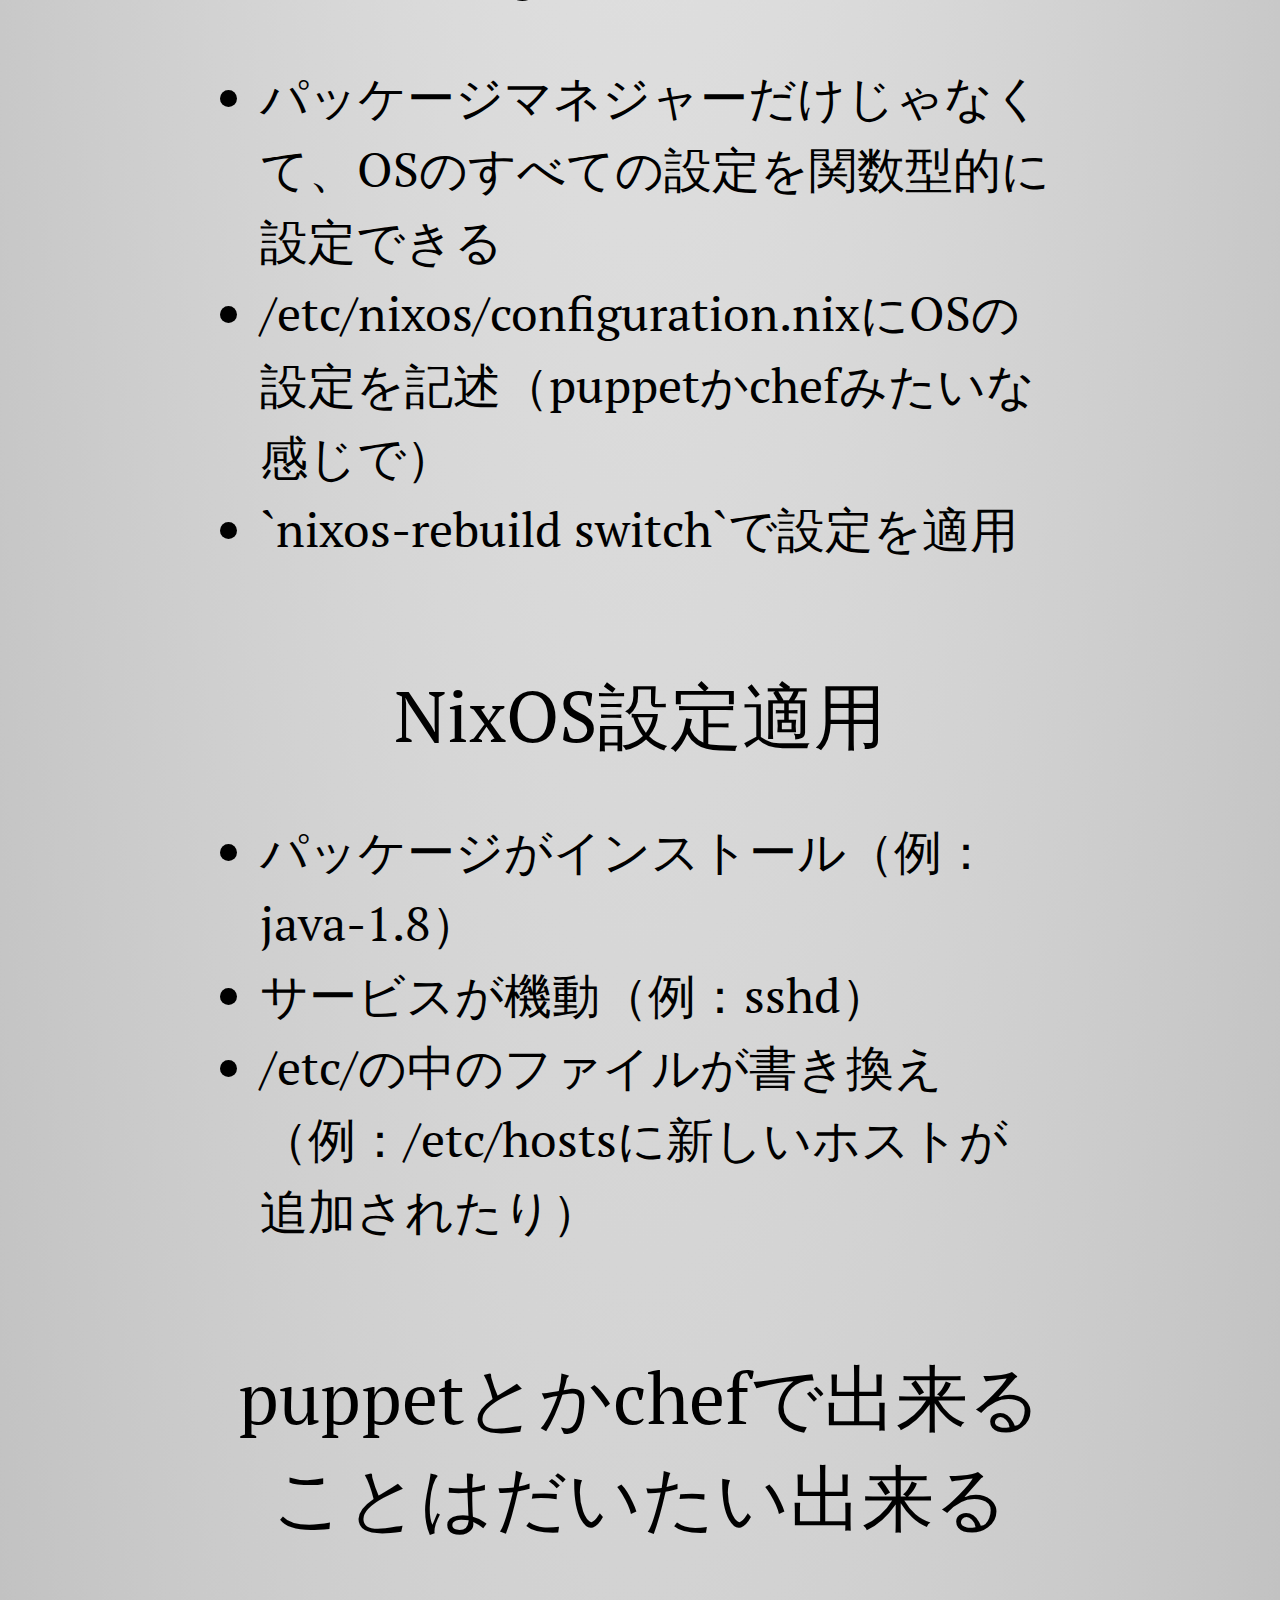
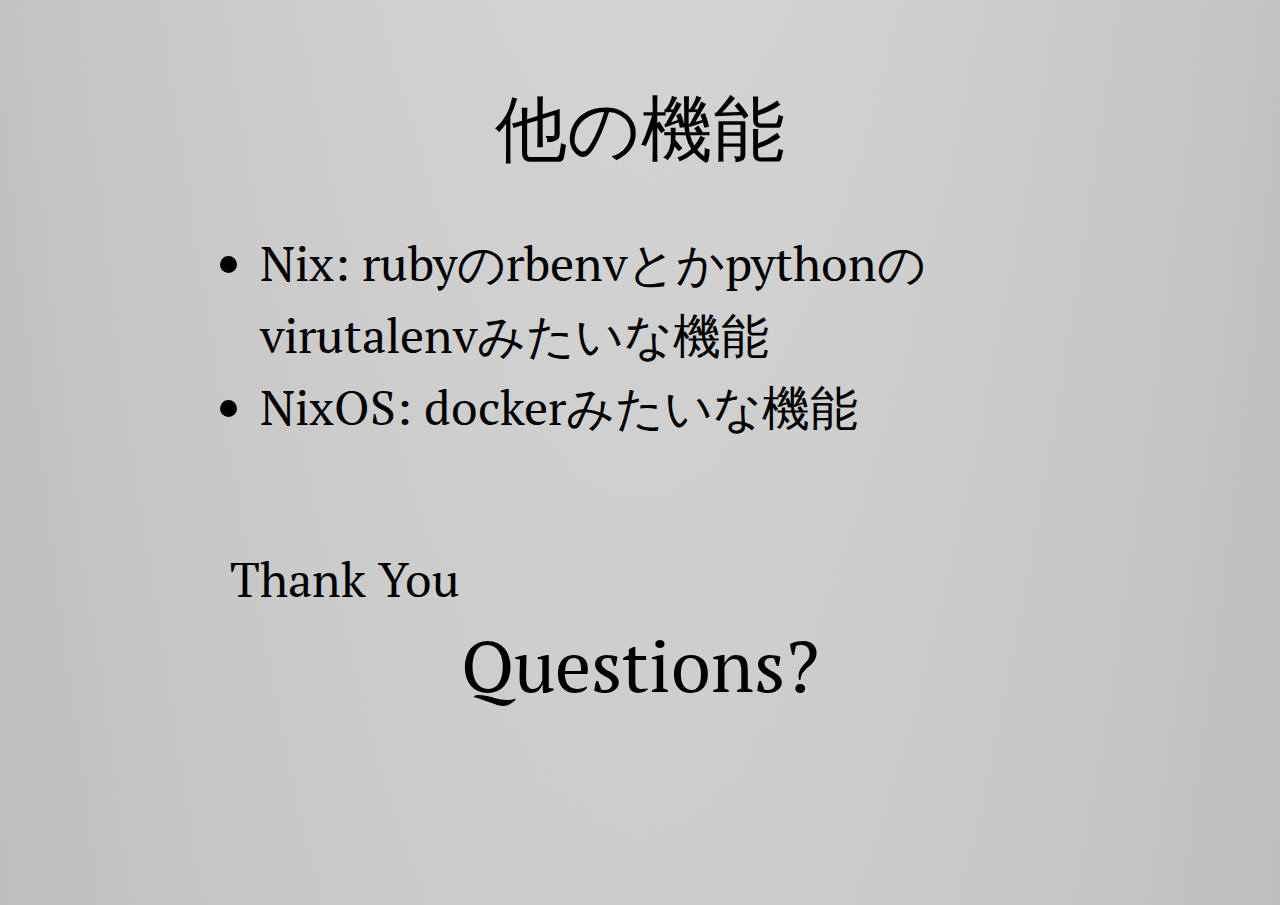
==== commit 76ebc412: "Updated" ====
--- a/index.html
+++ b/index.html
@@ -50,6 +50,22 @@
 				<p style="margin-top: 70px;"><small style="font-size: 24px;">
 					<a href="http://cdepillabout.github.io/nixos-lt/index.html">this presentation online</a>
 				</small</p>
+			</div>
+    </div>
+
+    <div class="step problem wide" data-x="0" data-y="2000">
+			<div class="centerdiv">
+        <h2>自己紹介</h2>
+        <h3>Dennis （デニス）</h3>
+				<div style="margin-left: 10%;">
+					<p>twitter: <a href="https://twitter.com/cdepillabout">@cdepillabout</a></p>
+					<p>github: <a href="https://github.com/cdepillabout">github.com/cdepillabout</a></p>
+				</div>
+				<ul>
+					<li>Haskell, Scala, 圏論</li>
+					<li>NixOS</li>
+					<li>CTF</li>
+				</ul>
 			</div>
     </div>
 
@@ -180,7 +196,7 @@
 
     <div class="step problem" data-x="24000" data-y="0">
 			<div class="centerdiv">
-				<h2>NixOSのいいところ</h2>
+				<h2>Nixのいいところ</h2>
 				<ul>
 					<li>依存関係を大切にしている</li>
 					<li>パッケージを入れたらずっと使える</li>
@@ -189,23 +205,68 @@
 			</div>
     </div>
 
-    <div class="step problem wide" data-x="26000" data-y="0">
-			<div class="centerdiv">
-				<h2>maintainerになりました</h2>
-				<pre>$ <code class="bash">cat nixpkgs/lib/maintainers.nix</code>
-(...)
-<code class="nix"><span style="font-weight: 100; font-size: 80%;">campadrenalin = "Philip Horger &lt;campadrenalin@gmail.com&gt;";</span>
-<span style="font-weight: 900">cdepillabout = "Dennis Gosnell &lt;cdep.illabout@gmail.com&gt;";</span>
-<span style="font-weight: 100; font-size: 80%;">cfouche = "Chaddaï Fouché &lt;chaddai.fouche@gmail.com&gt;";</span></code>
-(...)</pre>
-			</div>
-    </div>
-
-    <div class="step problem wide" data-x="28000" data-y="0">
-			<div class="centerdiv">
-				<h2>開発で使えないか検討したい</h2>
-			</div>
-    </div>
+    <div class="step problem" data-x="26000" data-y="0">
+			<div class="centerdiv">
+				<h2>NixOSなりの構成管理</h2>
+				<ul>
+					<li>パッケージマネジャーだけじゃなくて、OSのすべての設定を関数型的に設定できる</li>
+					<li>/etc/nixos/configuration.nixにOSの設定を記述（puppetかchefみたいな感じで）</li>
+					<li>`nixos-rebuild switch`で設定を適用</li>
+				</ul>
+			</div>
+    </div>
+
+    <div class="step problem" data-x="28000" data-y="0">
+			<div class="centerdiv">
+				<h2>NixOS設定適用</h2>
+				<ul>
+					<li>パッケージがインストール（例：java-1.8）</li>
+					<li>サービスが機動（例：sshd）</li>
+					<li>/etc/の中のファイルが書き換え（例：/etc/hostsに新しいホストが追加されたり）</li>
+				</ul>
+			</div>
+    </div>
+
+    <div class="step problem" data-x="30000" data-y="0">
+			<div class="centerdiv">
+				<h2>puppetとかchefで出来ることはだいたい出来る</h2>
+			</div>
+    </div>
+
+    <div class="step problem" data-x="32000" data-y="0">
+			<div class="centerdiv">
+				<h2>他の機能</h2>
+				<ul>
+					<li>Nix: rubyのrbenvとかpythonのvirutalenvみたいな機能</li>
+					<li>NixOS: dockerみたいな機能</li>
+				</ul>
+			</div>
+    </div>
+
+    <div class="step problem" data-x="34000" data-y="0">
+			<div class="centerdiv">
+				<h1>Thank You</h1>
+				<h2>Questions?</h2>
+			</div>
+    </div>
+
+    <!-- <div class="step problem wide" data-x="26000" data-y="0"> -->
+			<!-- <div class="centerdiv"> -->
+				<!-- <h2>maintainerになりました</h2> -->
+				<!-- <pre>$ <code class="bash">cat nixpkgs/lib/maintainers.nix</code> -->
+<!-- (...) -->
+<!-- <code class="nix"><span style="font-weight: 100; font-size: 80%;">campadrenalin = "Philip Horger &lt;campadrenalin@gmail.com&gt;";</span> -->
+<!-- <span style="font-weight: 900">cdepillabout = "Dennis Gosnell &lt;cdep.illabout@gmail.com&gt;";</span> -->
+<!-- <span style="font-weight: 100; font-size: 80%;">cfouche = "Chaddaï Fouché &lt;chaddai.fouche@gmail.com&gt;";</span></code> -->
+<!-- (...)</pre> -->
+			<!-- </div> -->
+    <!-- </div> -->
+
+    <!-- <div class="step problem wide" data-x="28000" data-y="0"> -->
+			<!-- <div class="centerdiv"> -->
+				<!-- <h2>開発で使えないか検討したい</h2> -->
+			<!-- </div> -->
+    <!-- </div> -->
 
 		<!--
     <div class="step problem title verywide" data-x="6000" data-y="0">
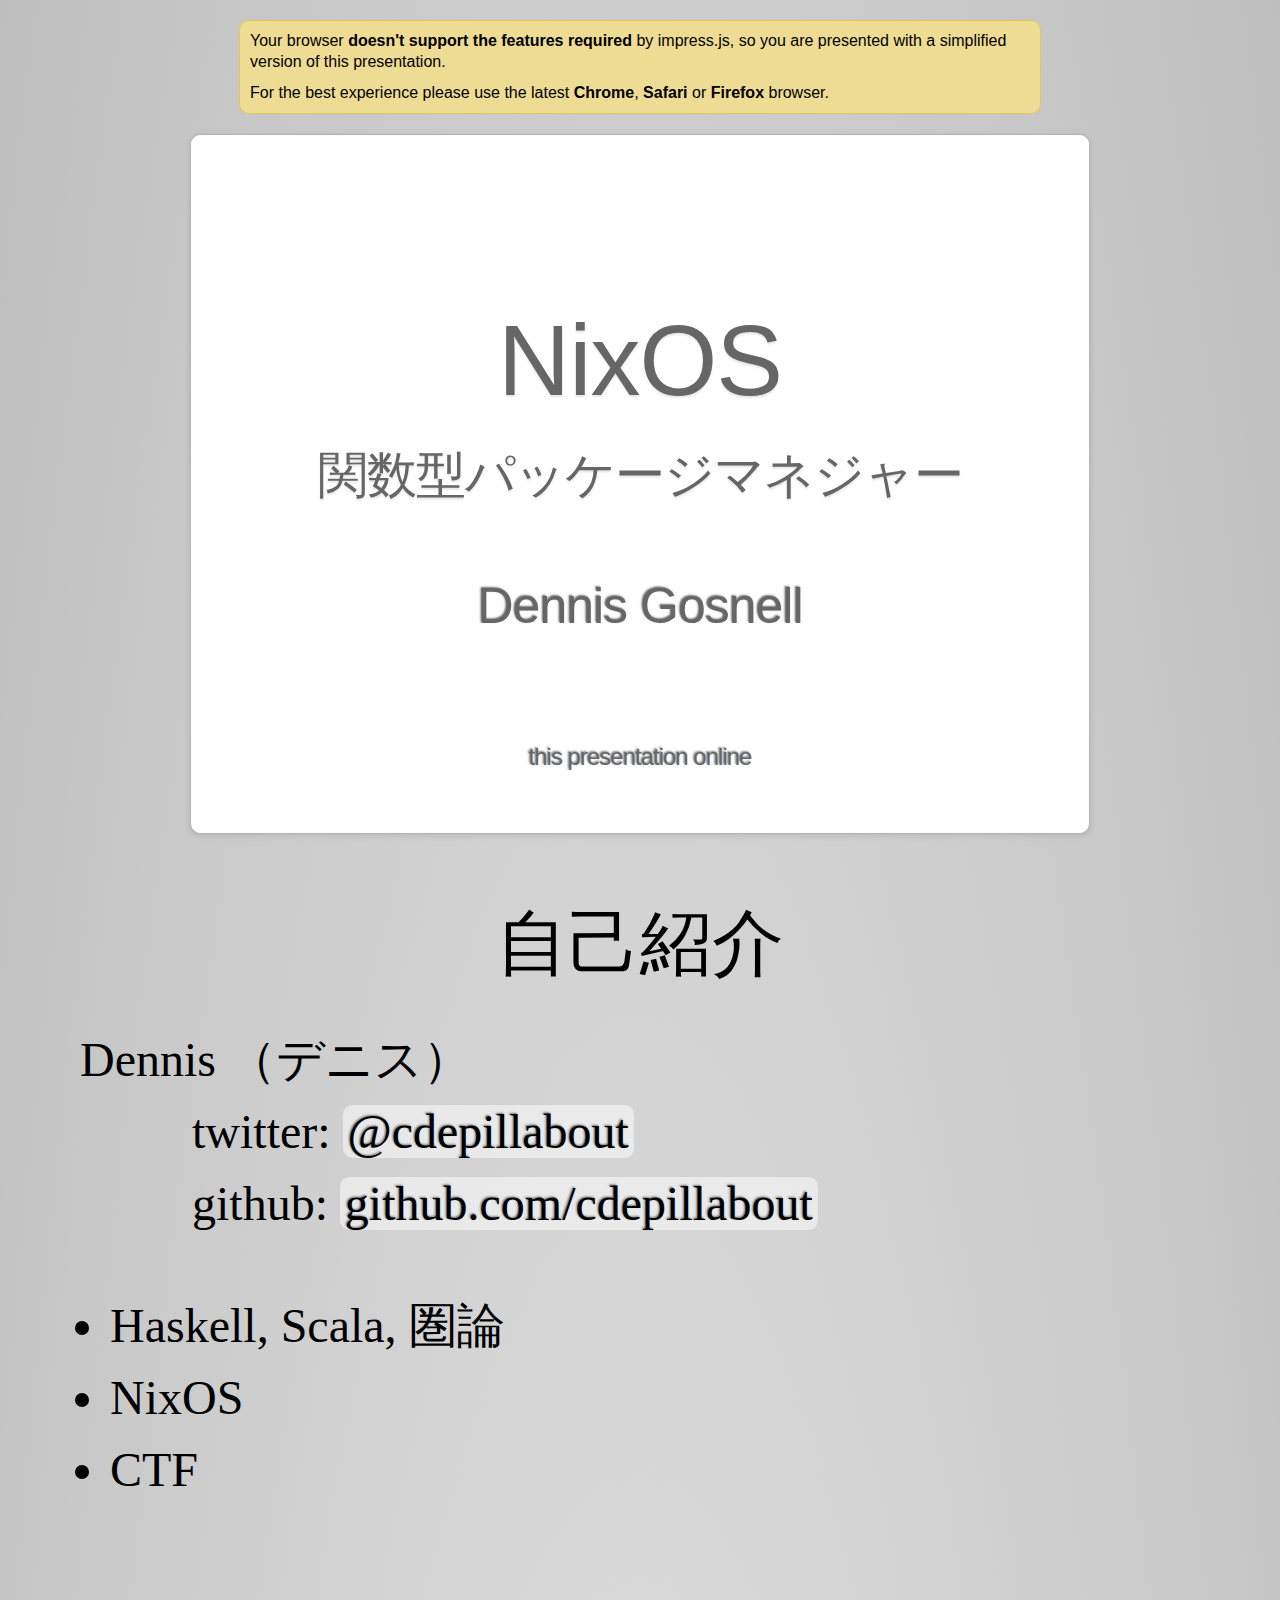
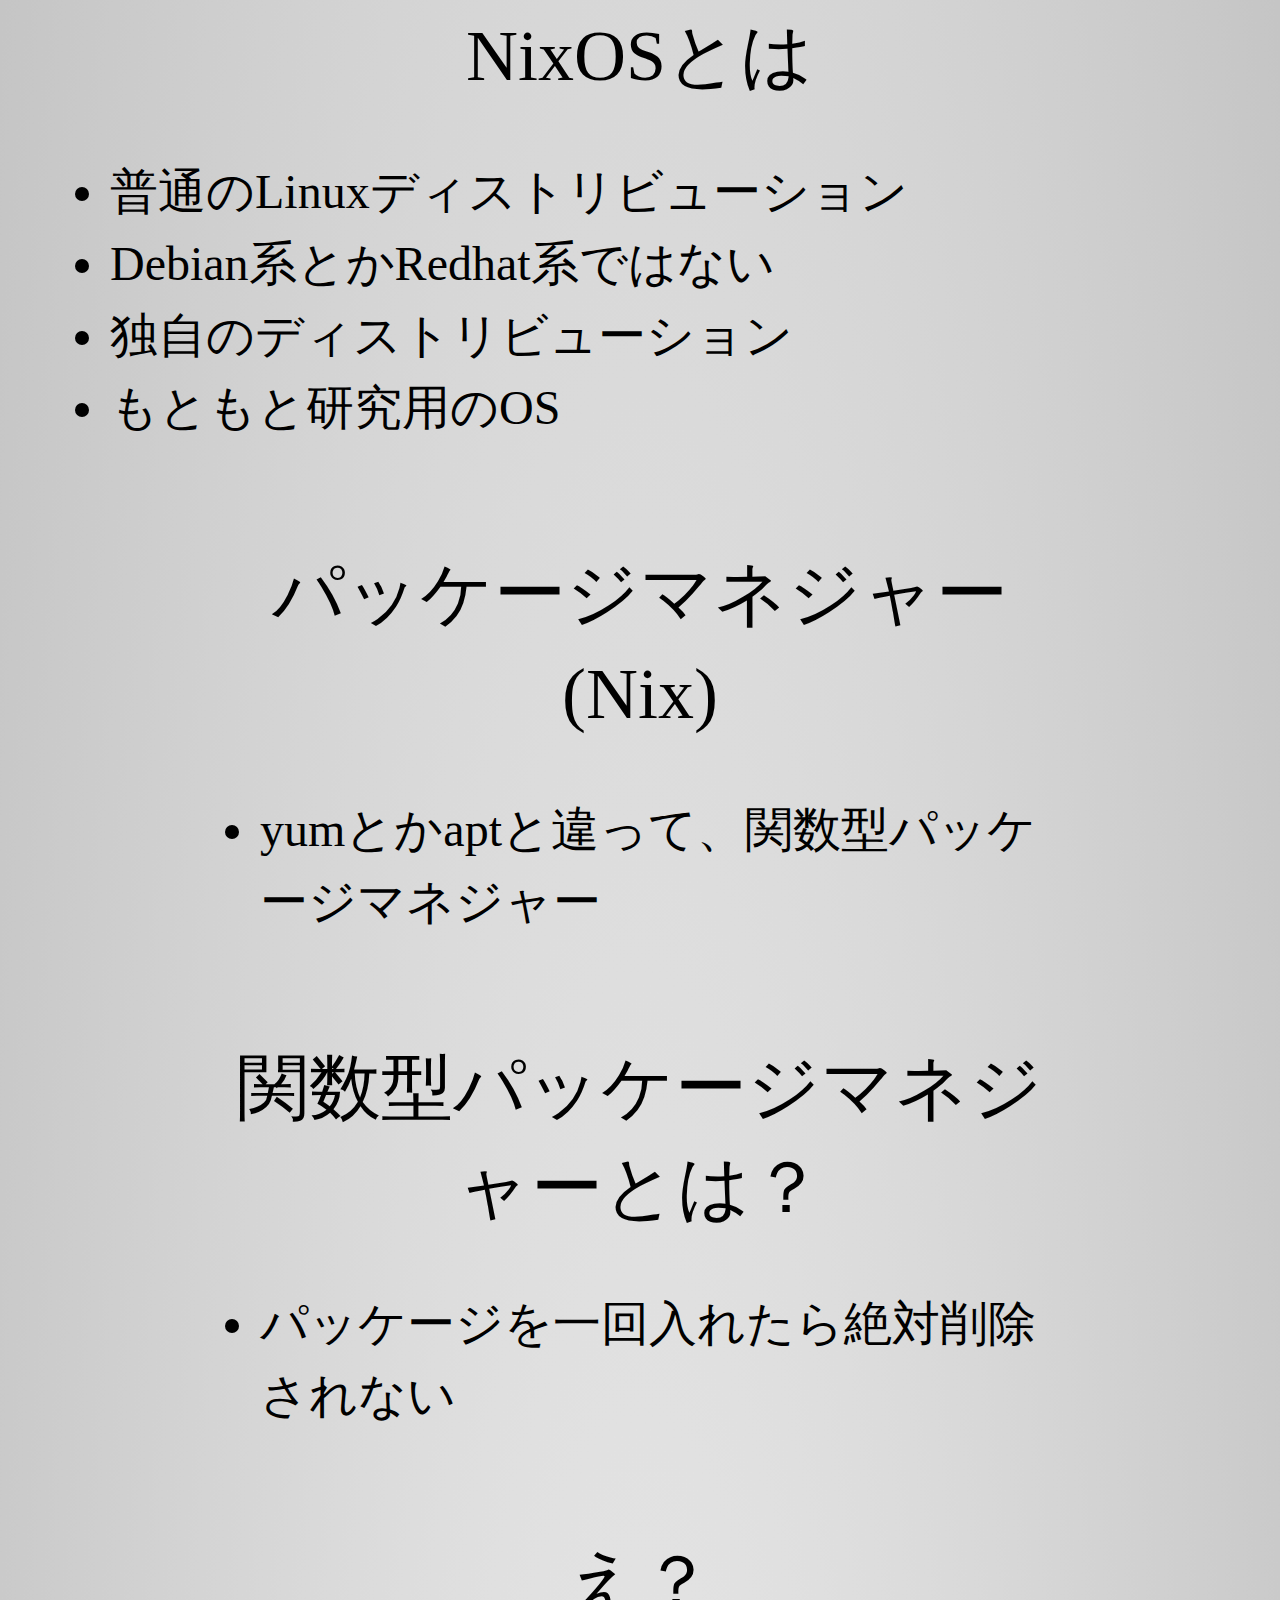
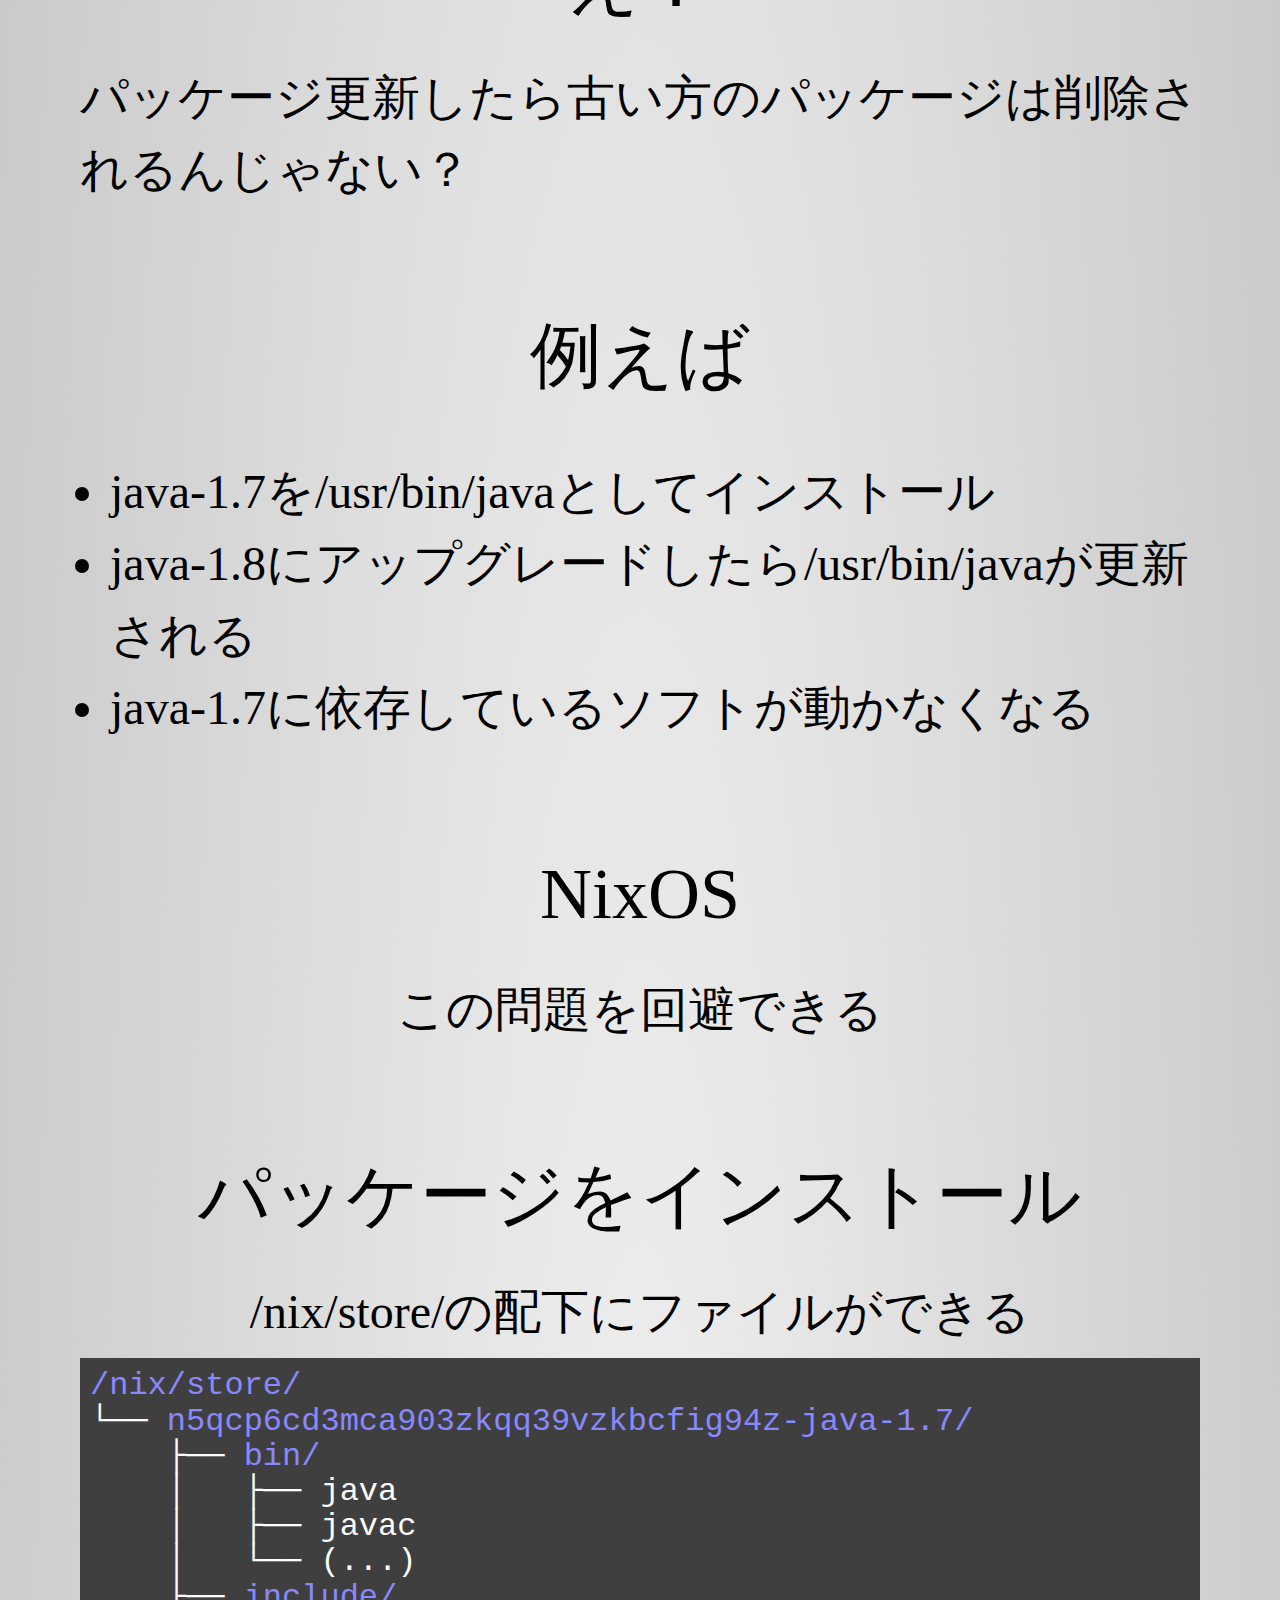
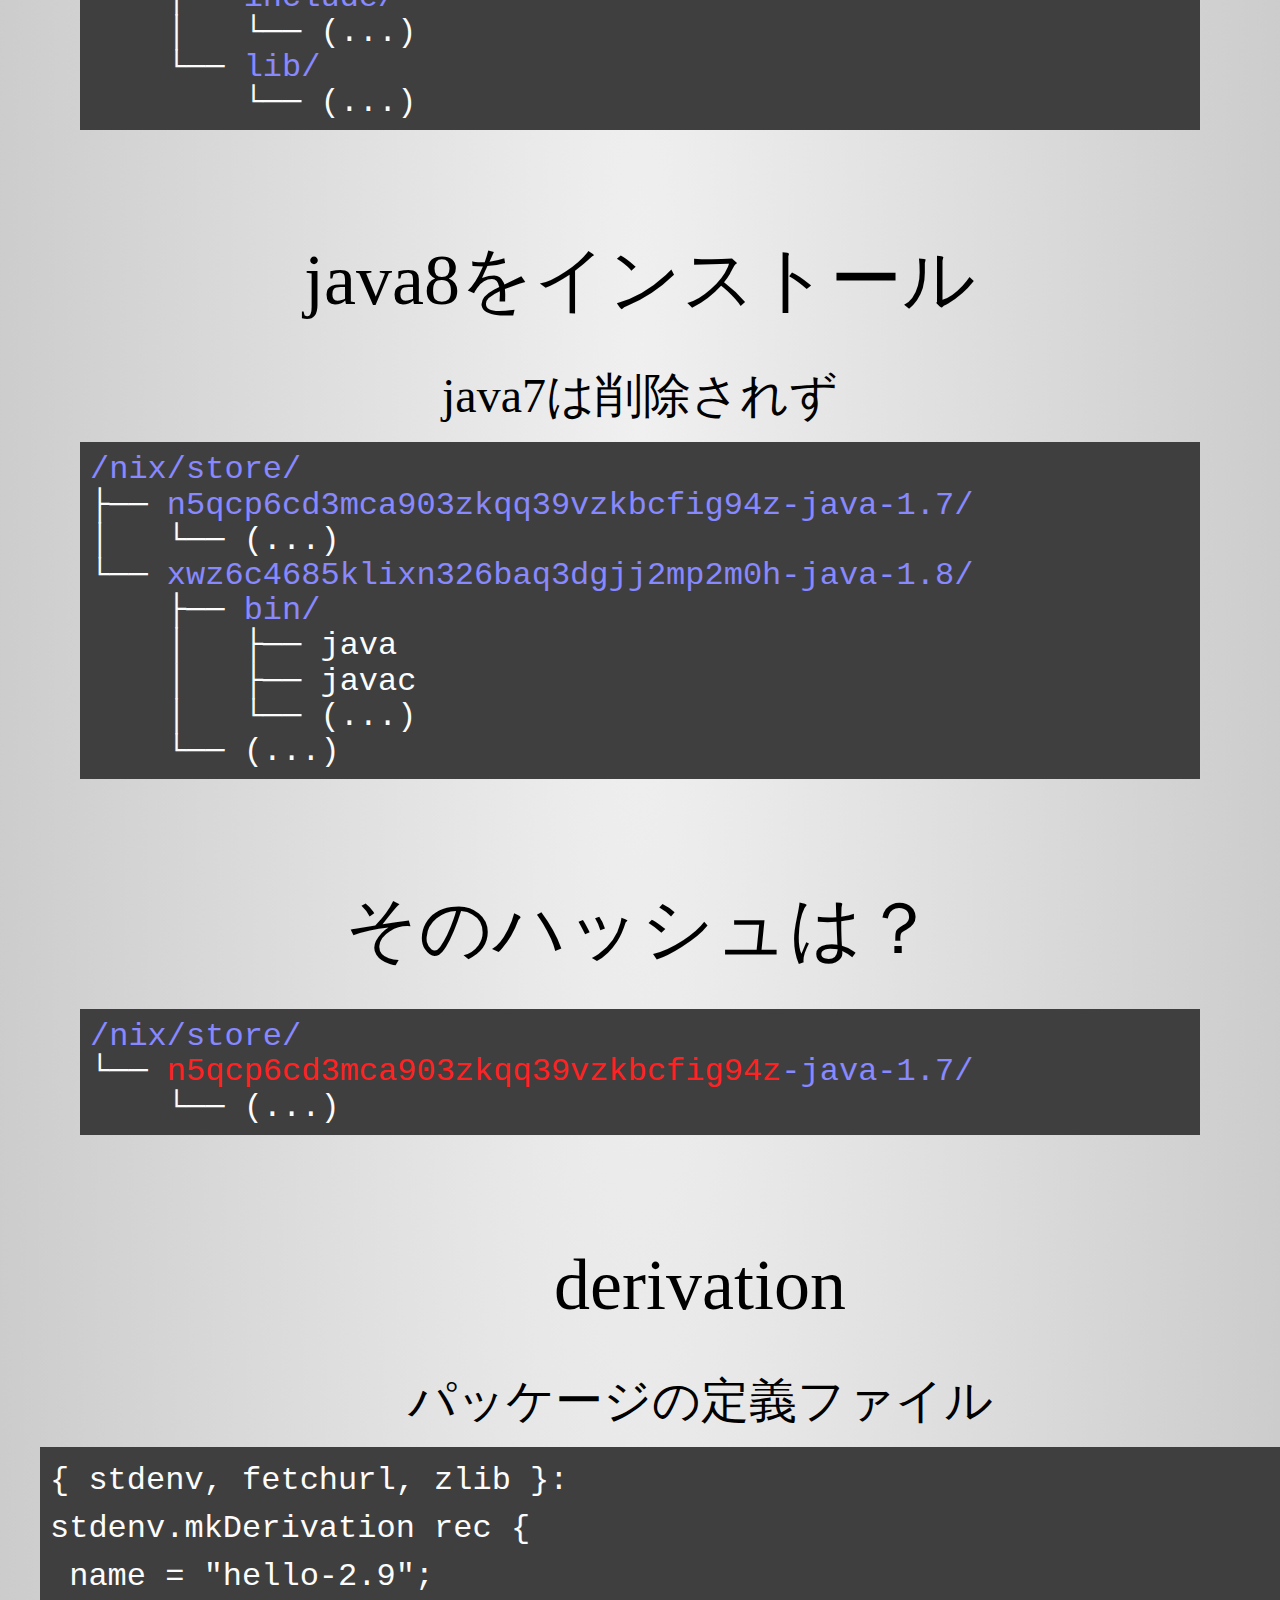
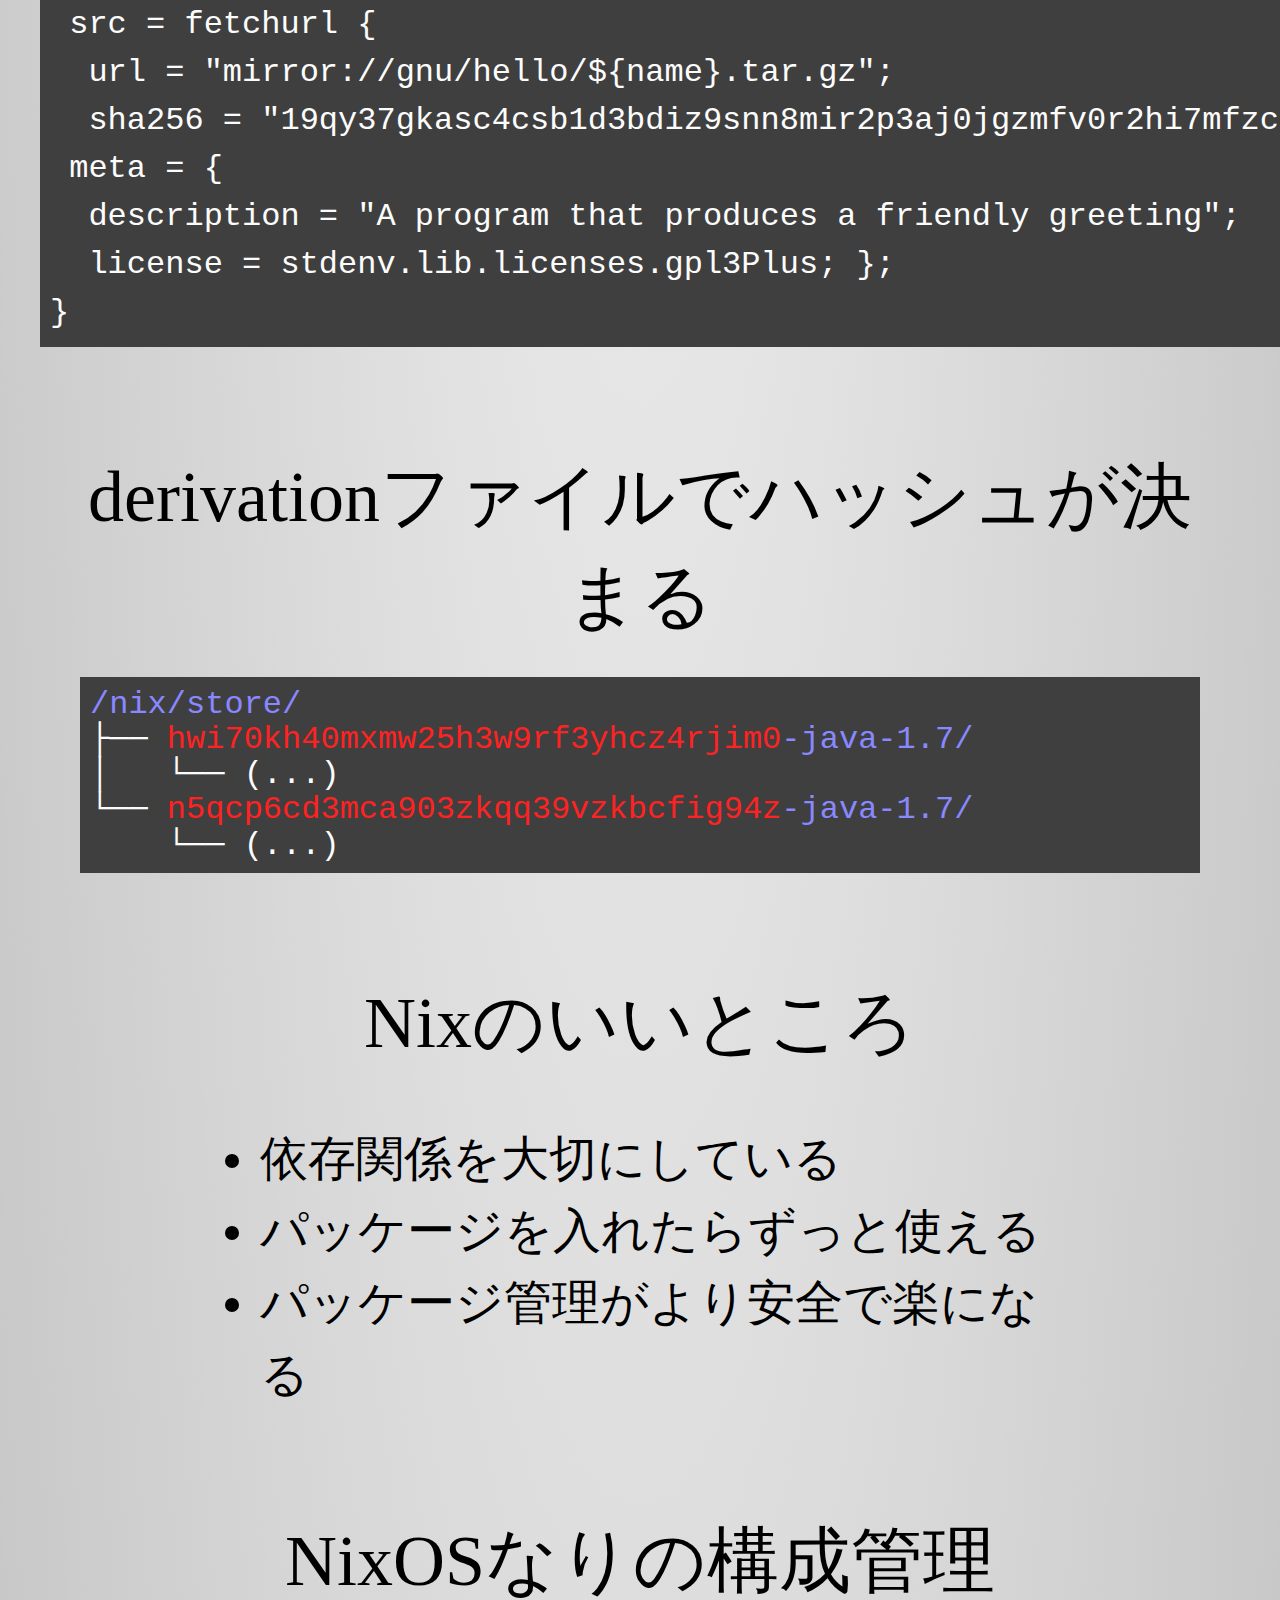
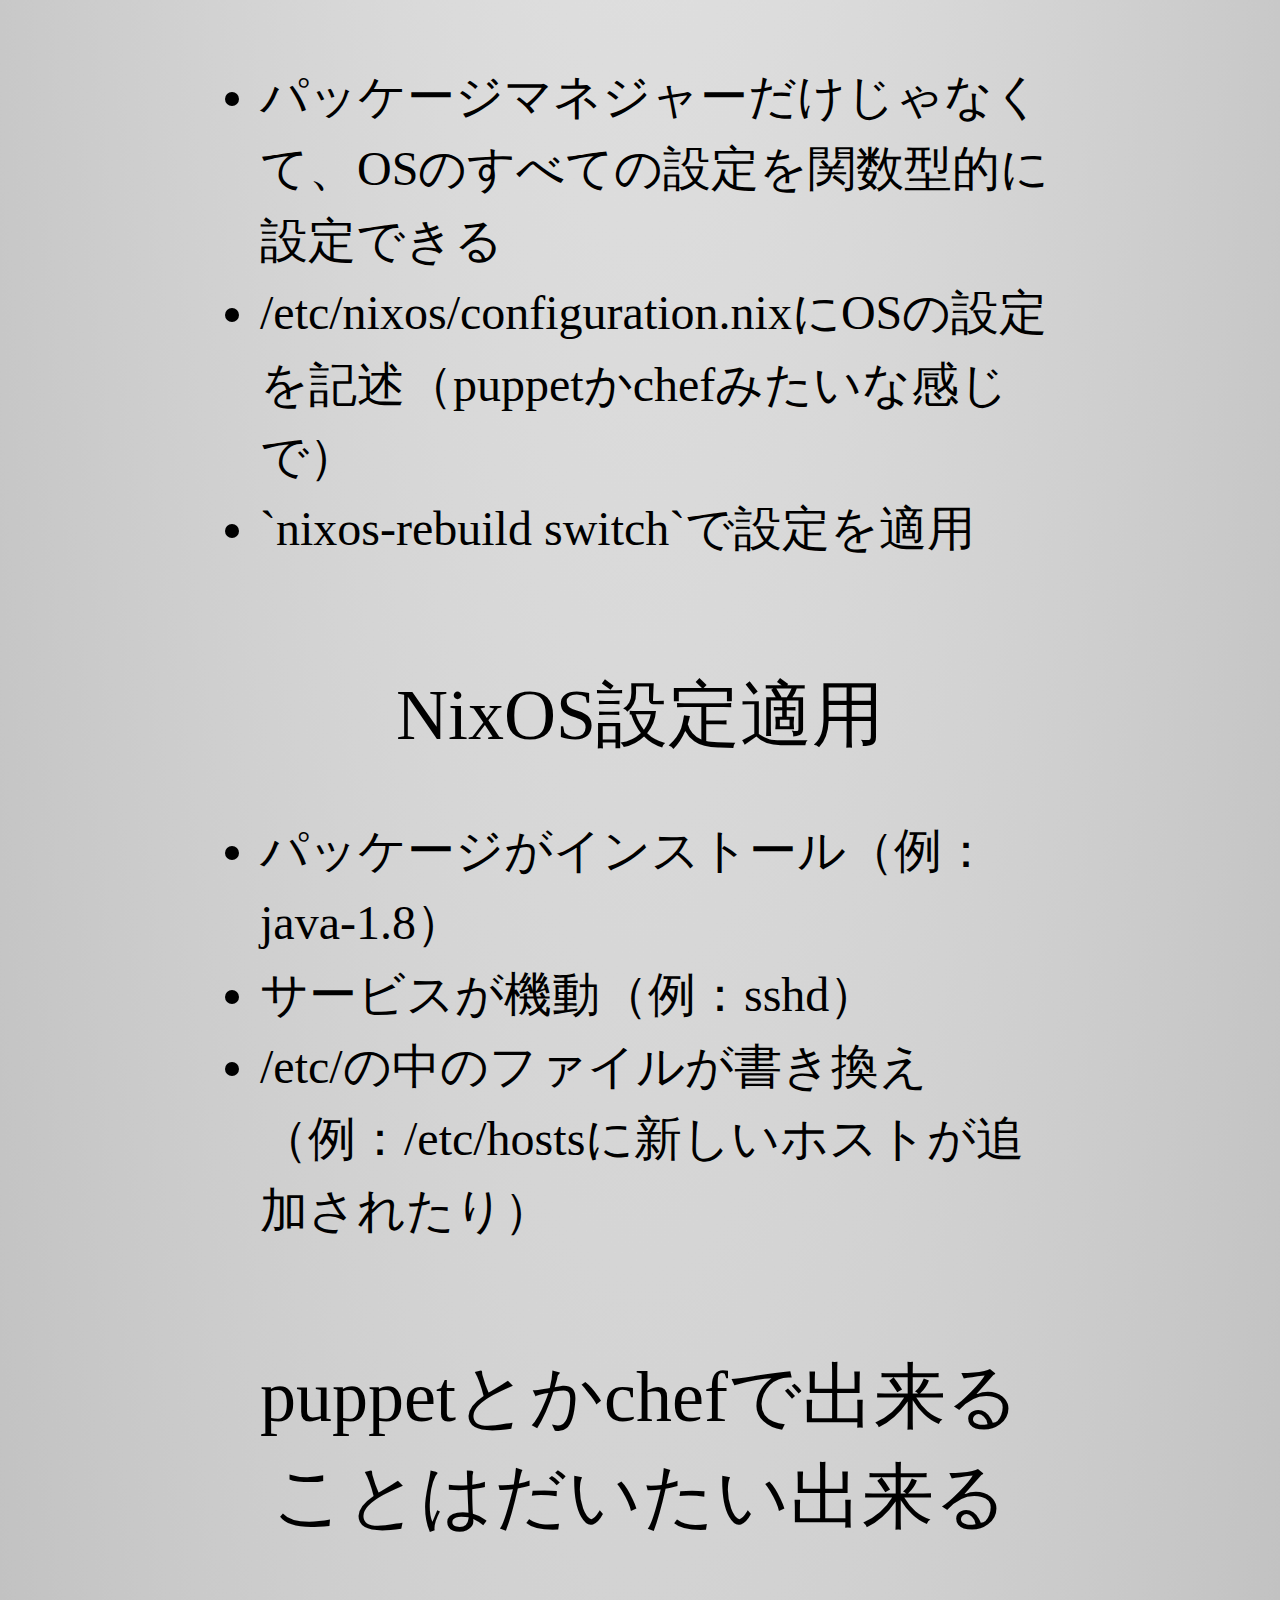
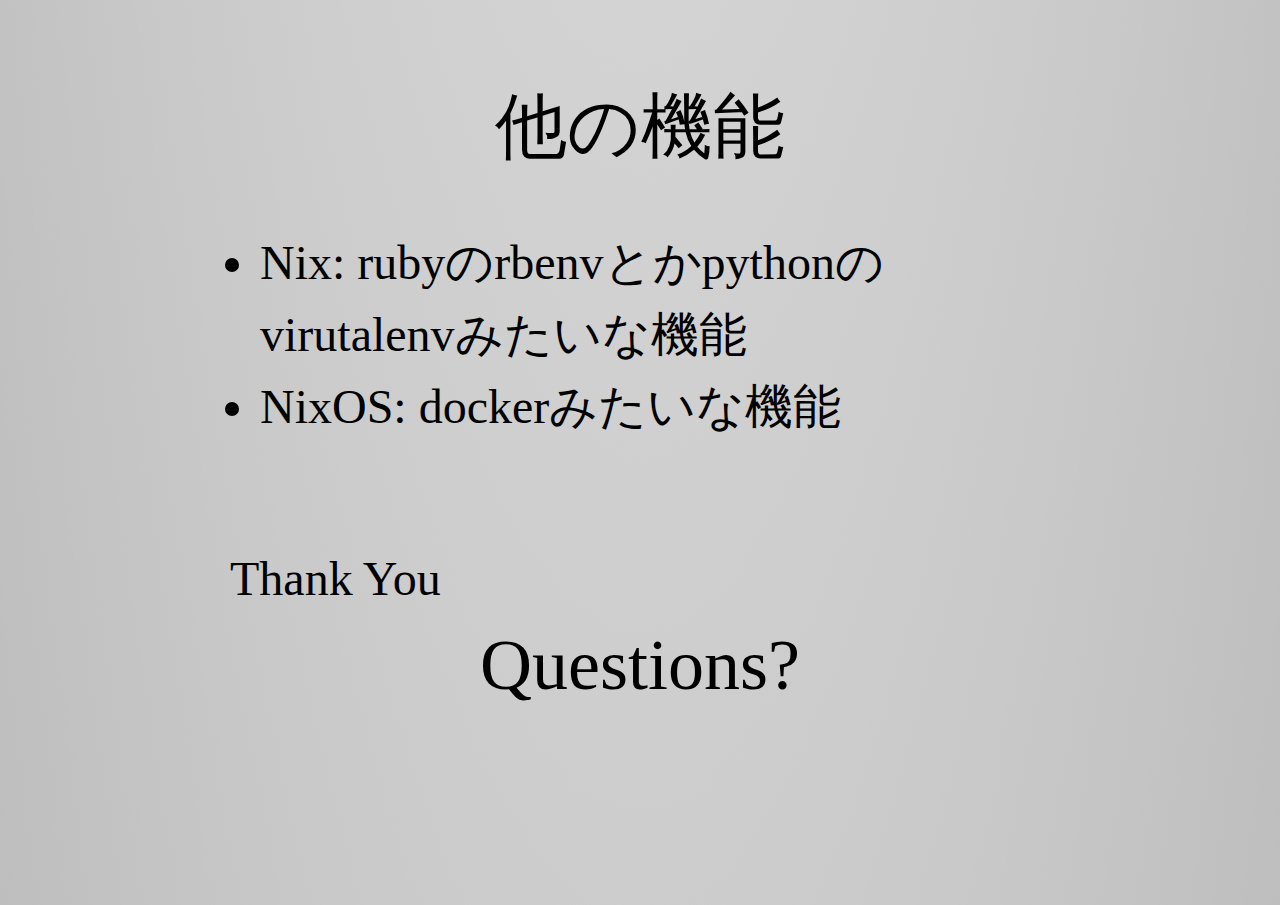
==== commit e83b1789: "Took out open sans page link." ====
--- a/index.html
+++ b/index.html
@@ -8,7 +8,7 @@
 
 	<meta name="author" content="Dennis Gosnell" />
 
-	<link href="http://fonts.googleapis.com/css?family=Open+Sans:regular,semibold,italic,italicsemibold|PT+Sans:400,700,400italic,700italic|PT+Serif:400,700,400italic,700italic" rel="stylesheet" />
+	<!-- <link href="http://fonts.googleapis.com/css?family=Open+Sans:regular,semibold,italic,italicsemibold|PT+Sans:400,700,400italic,700italic|PT+Serif:400,700,400italic,700italic" rel="stylesheet" /> -->
 
 	<link href="css/impress-demo.css" rel="stylesheet" />
 	<link href="css/ansi2html.css" rel="stylesheet" />
--- a/css/impress-demo.css
+++ b/css/impress-demo.css
@@ -1,25 +1,3 @@
-/*
-    So you like the style of impress.js demo?
-    Or maybe you are just curious how it was done?
-
-    You couldn't find a better place to find out!
-
-    Welcome to the stylesheet impress.js demo presentation.
-
-    Please remember that it is not meant to be a part of impress.js and is
-    not required by impress.js.
-    I expect that anyone creating a presentation for impress.js would create
-    their own set of styles.
-
-    But feel free to read through it and learn how to get the most of what
-    impress.js provides.
-
-    And let me be your guide.
-
-    Shall we begin?
-*/
-
-
 /*
     We start with a good ol' reset.
     That's the one by Eric Meyer http://meyerweb.com/eric/tools/css/reset/
